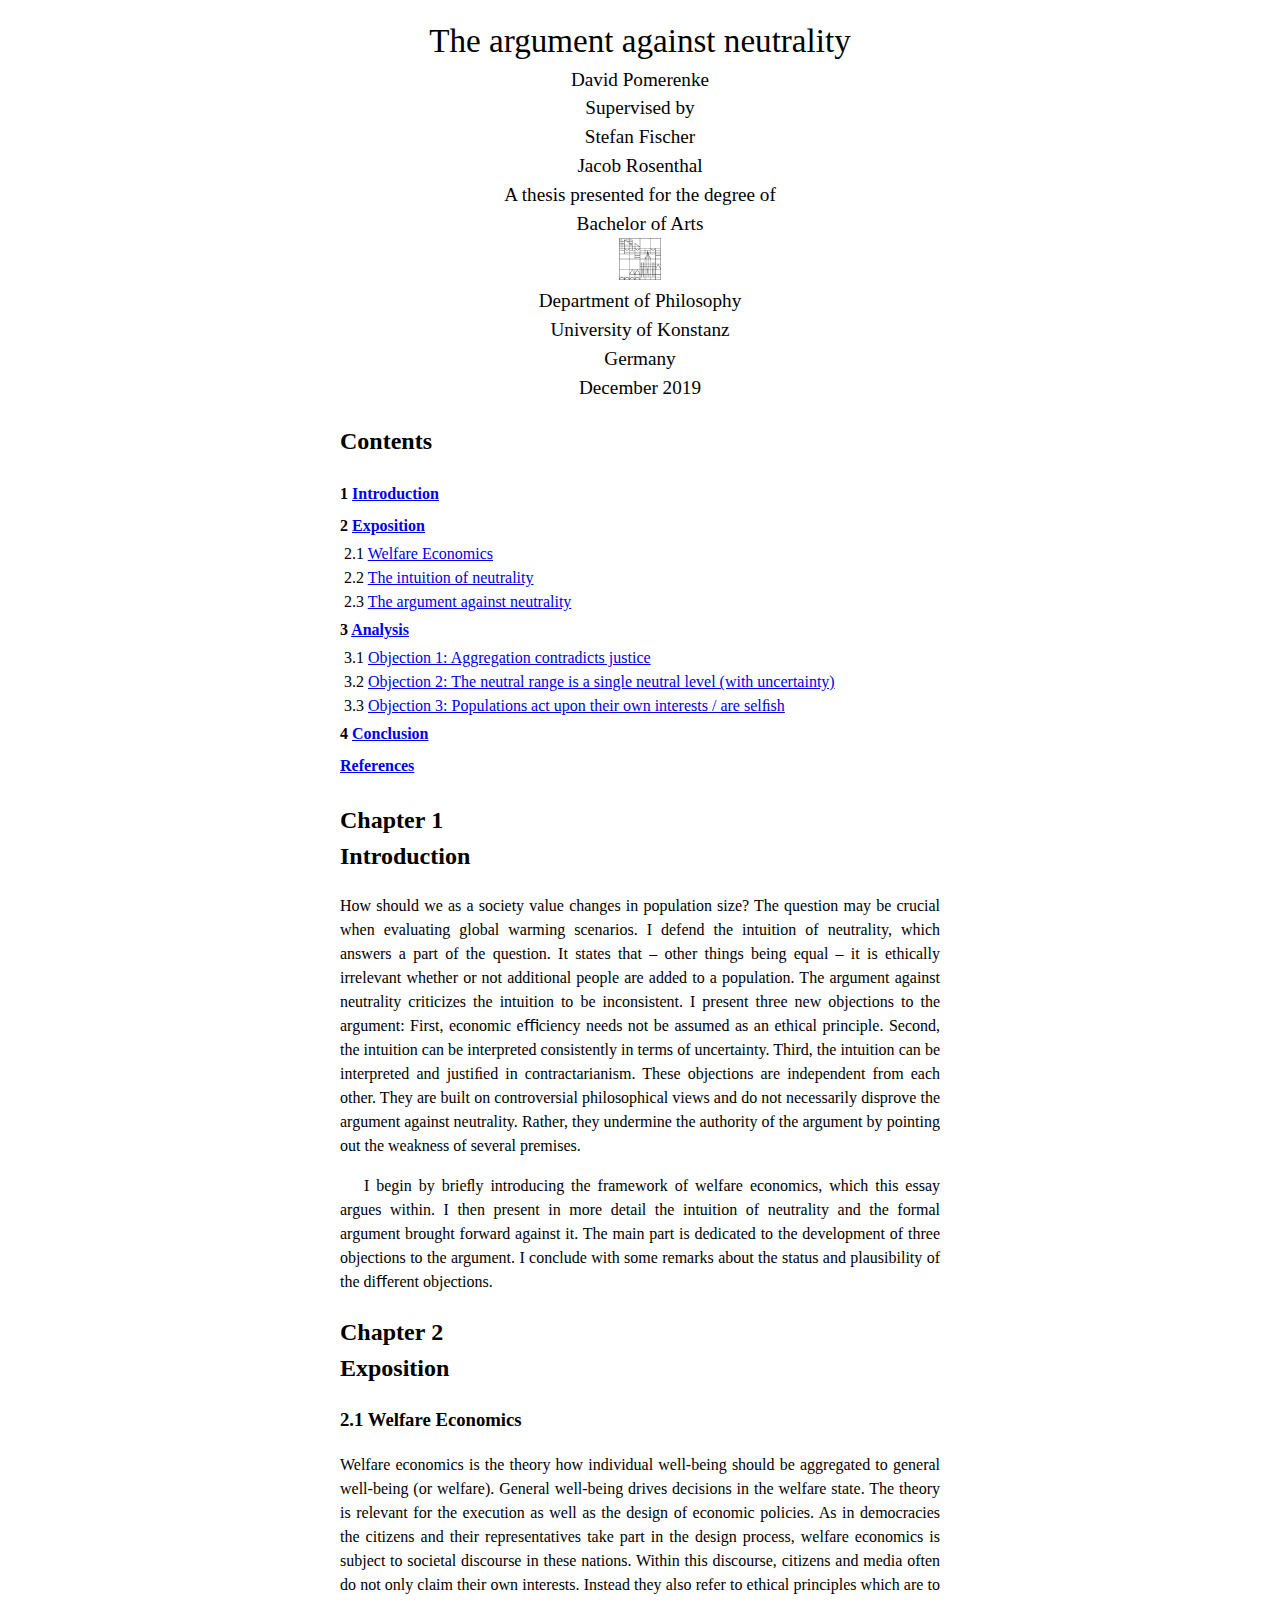
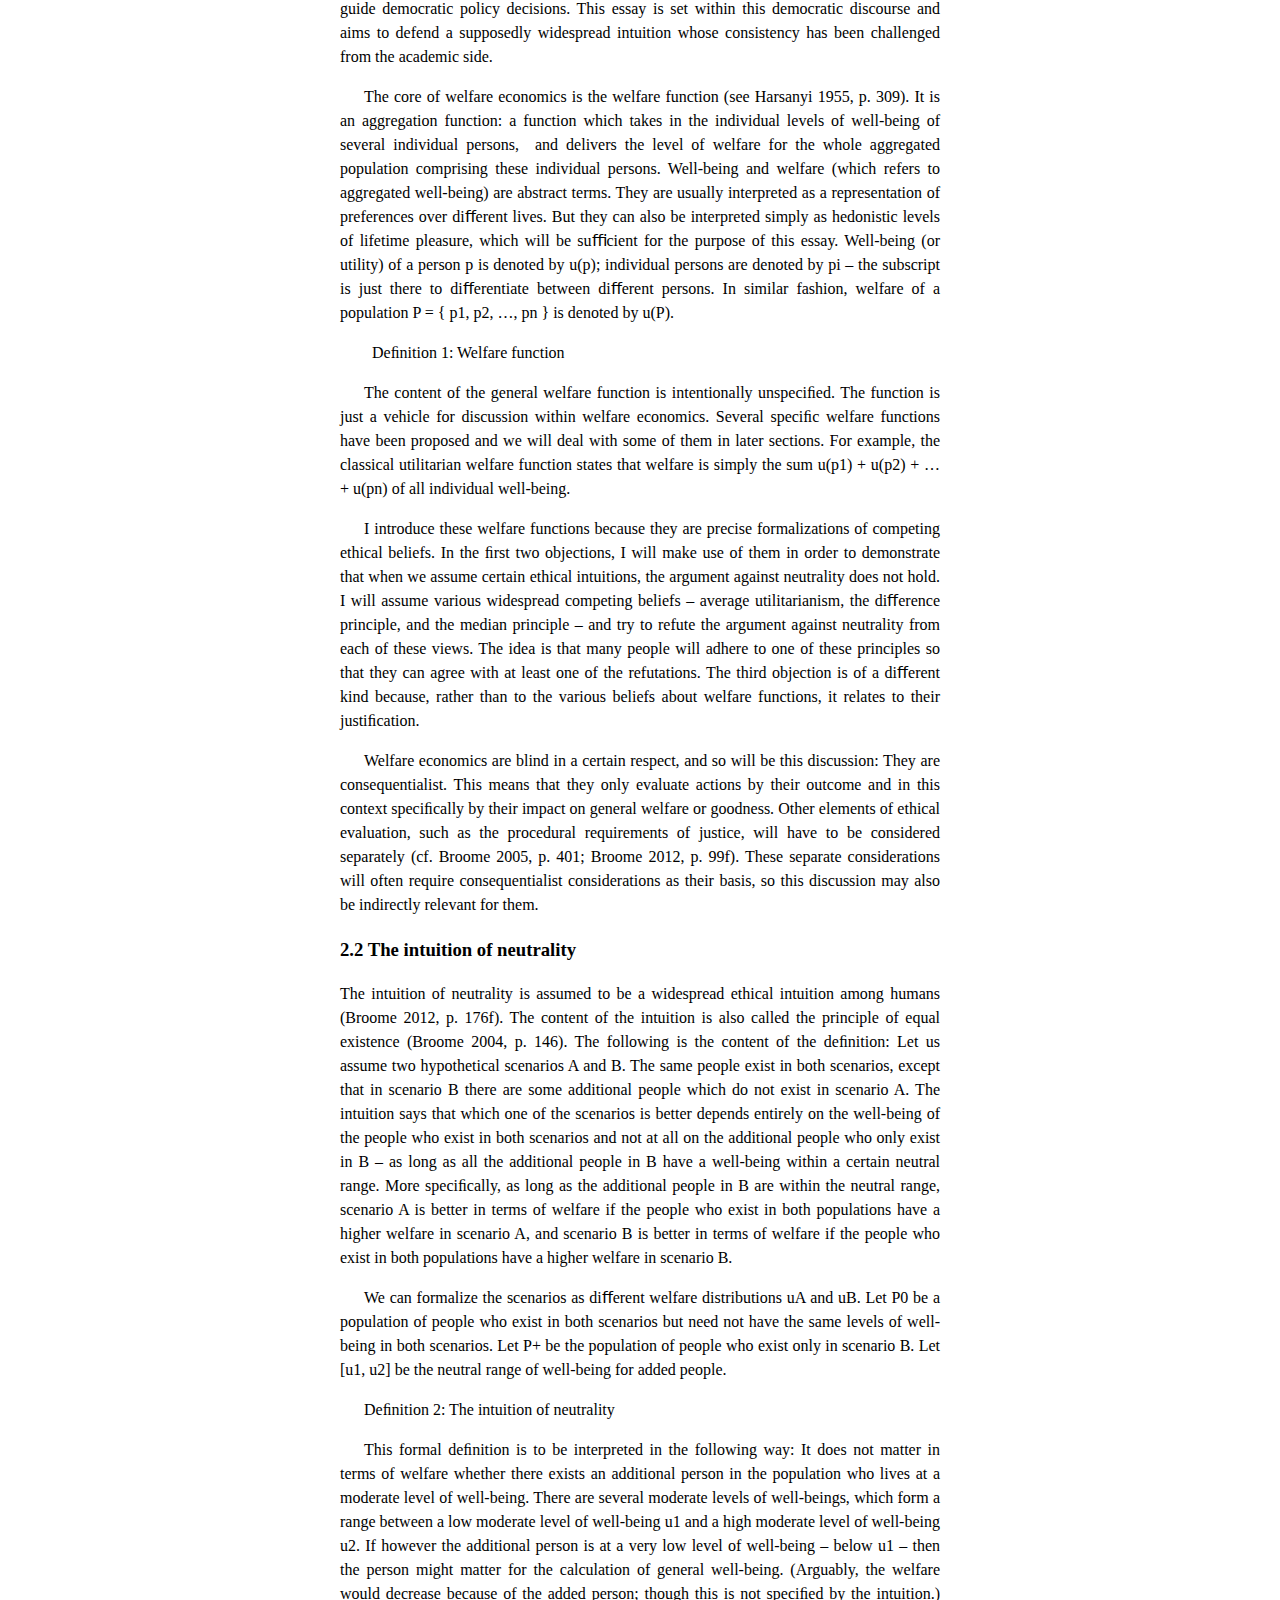
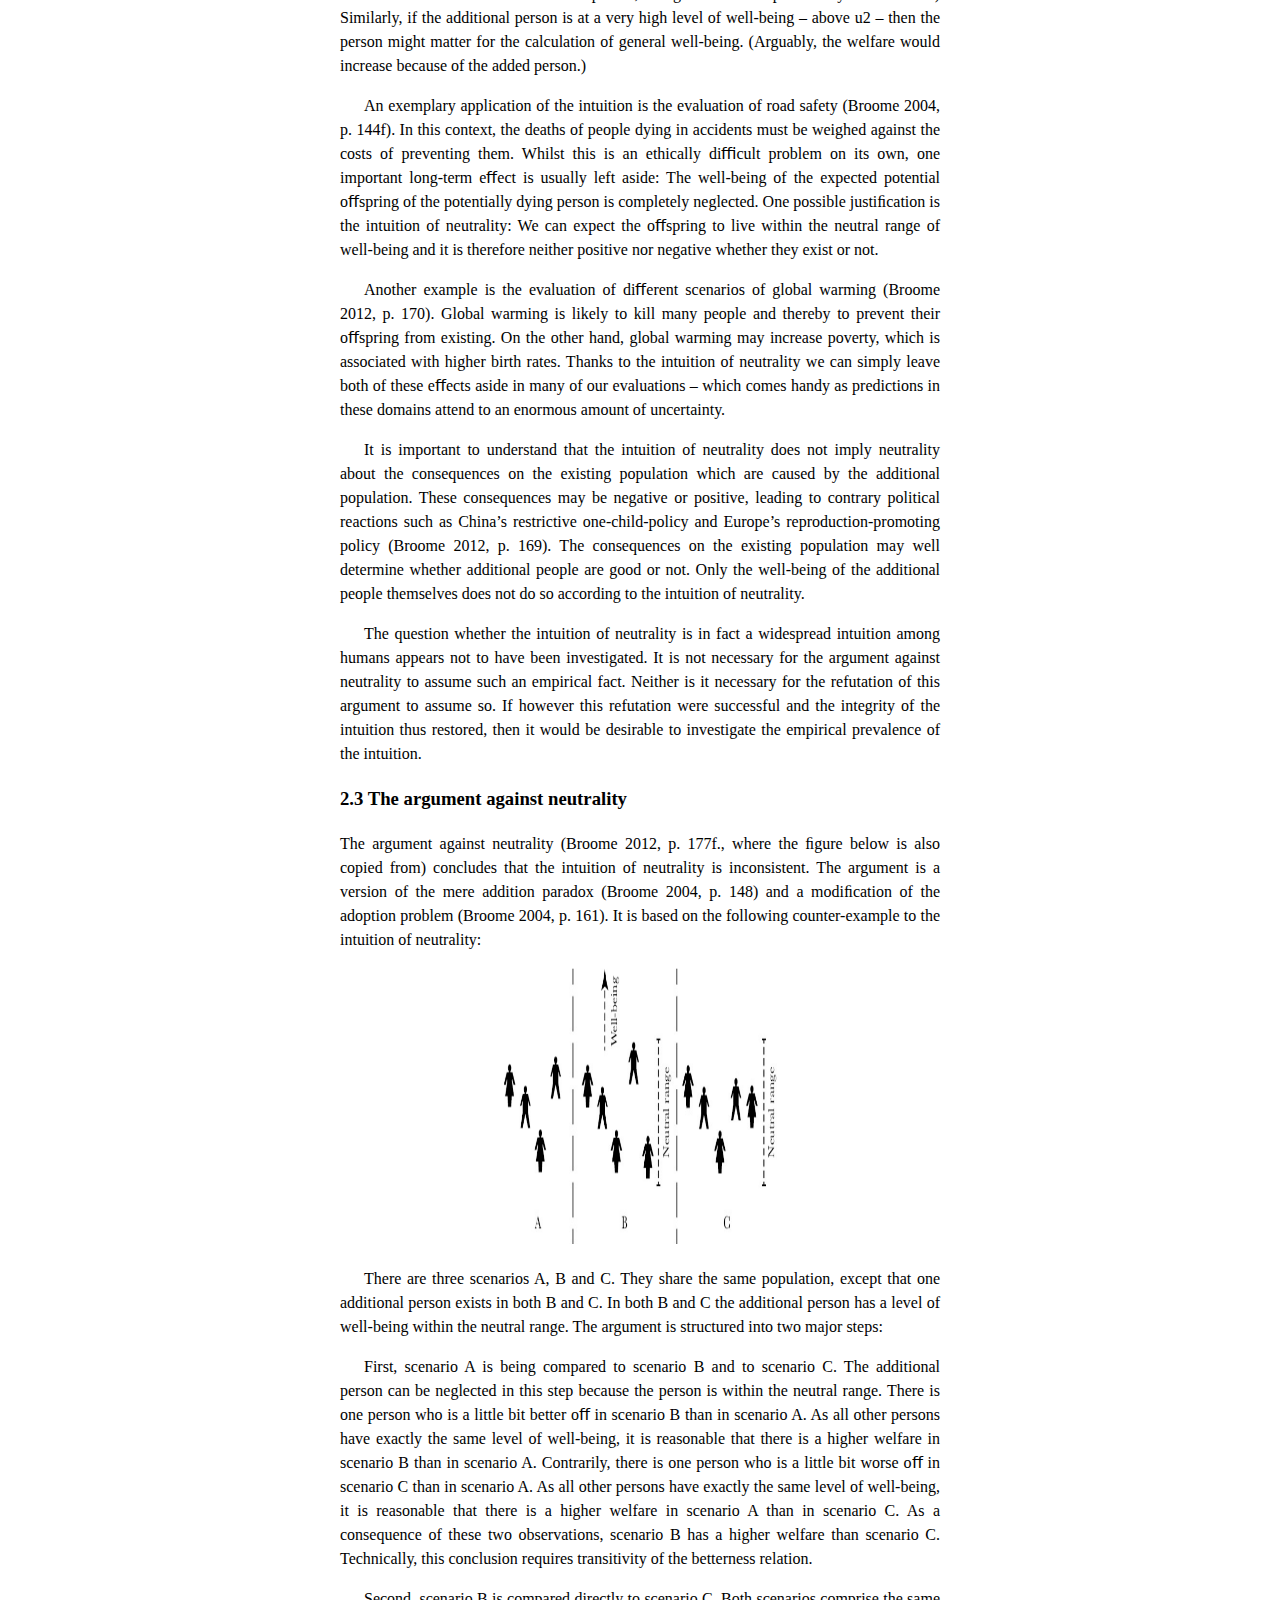
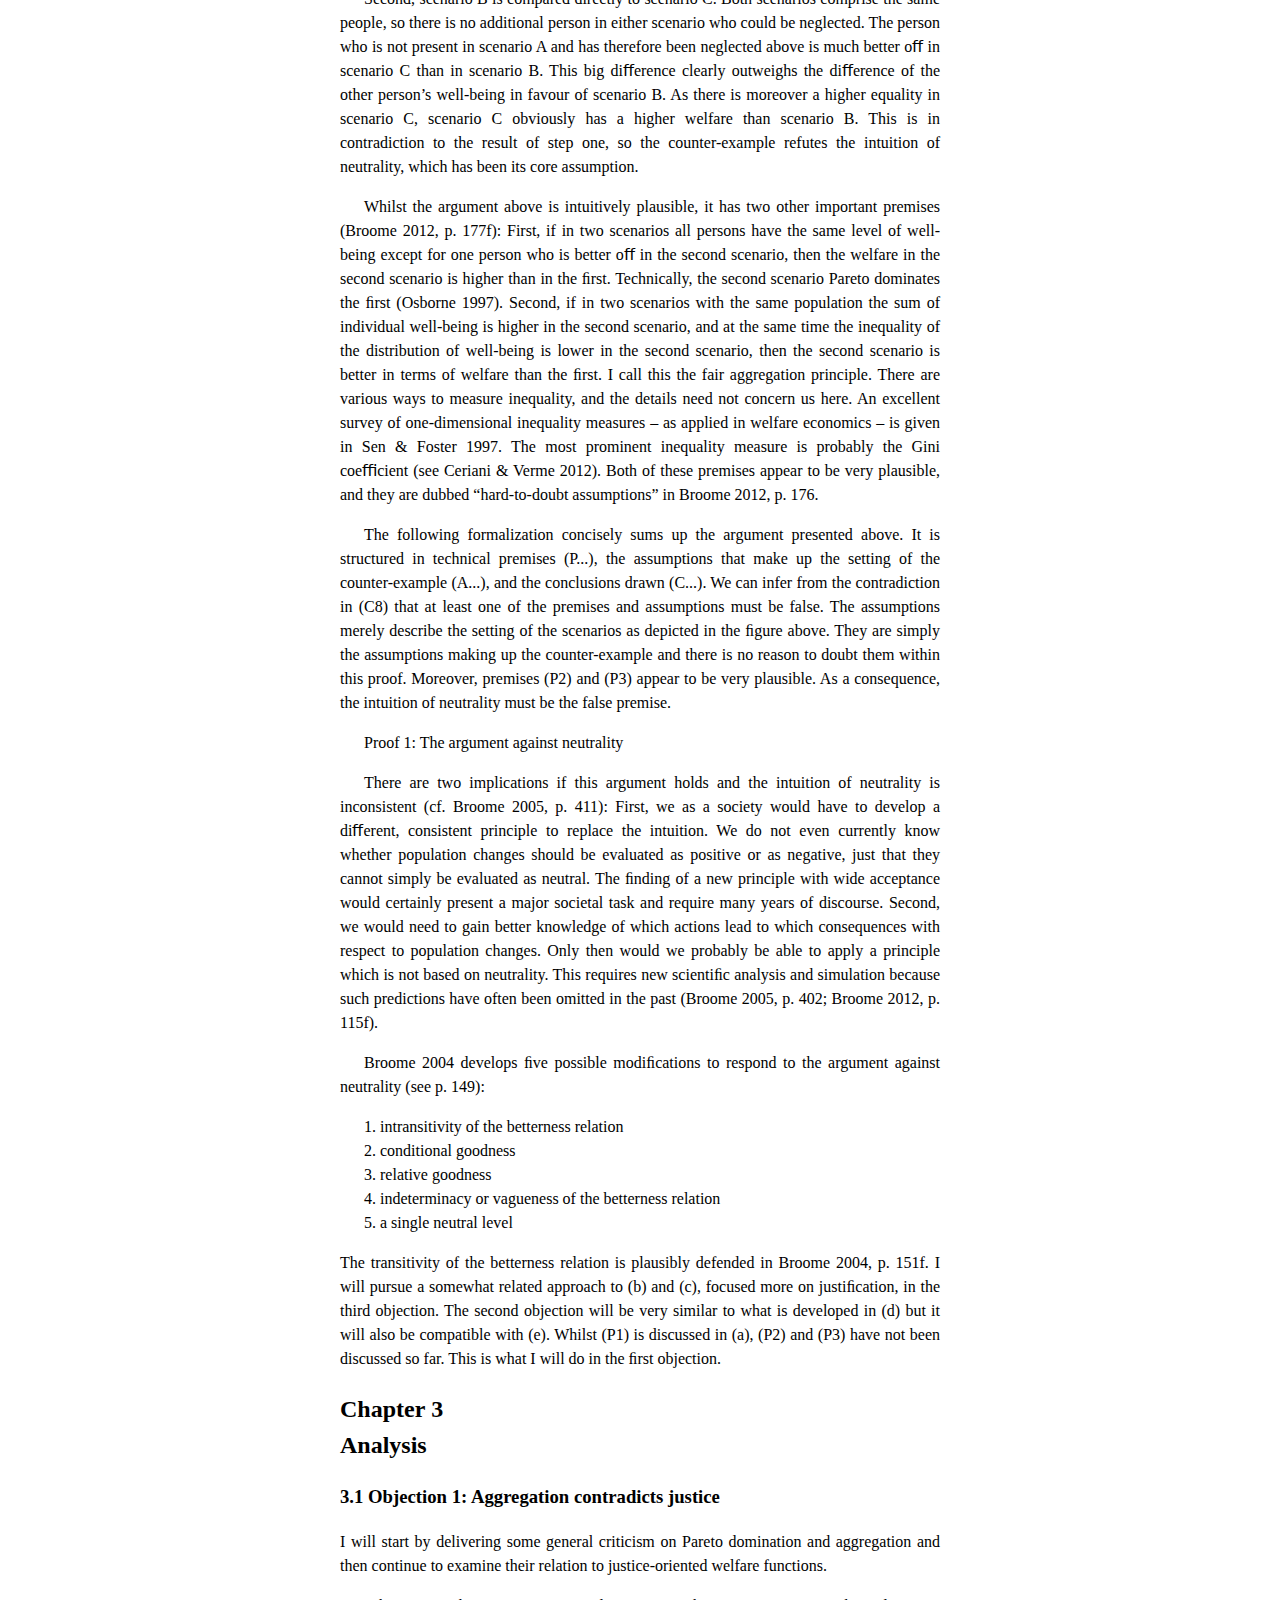
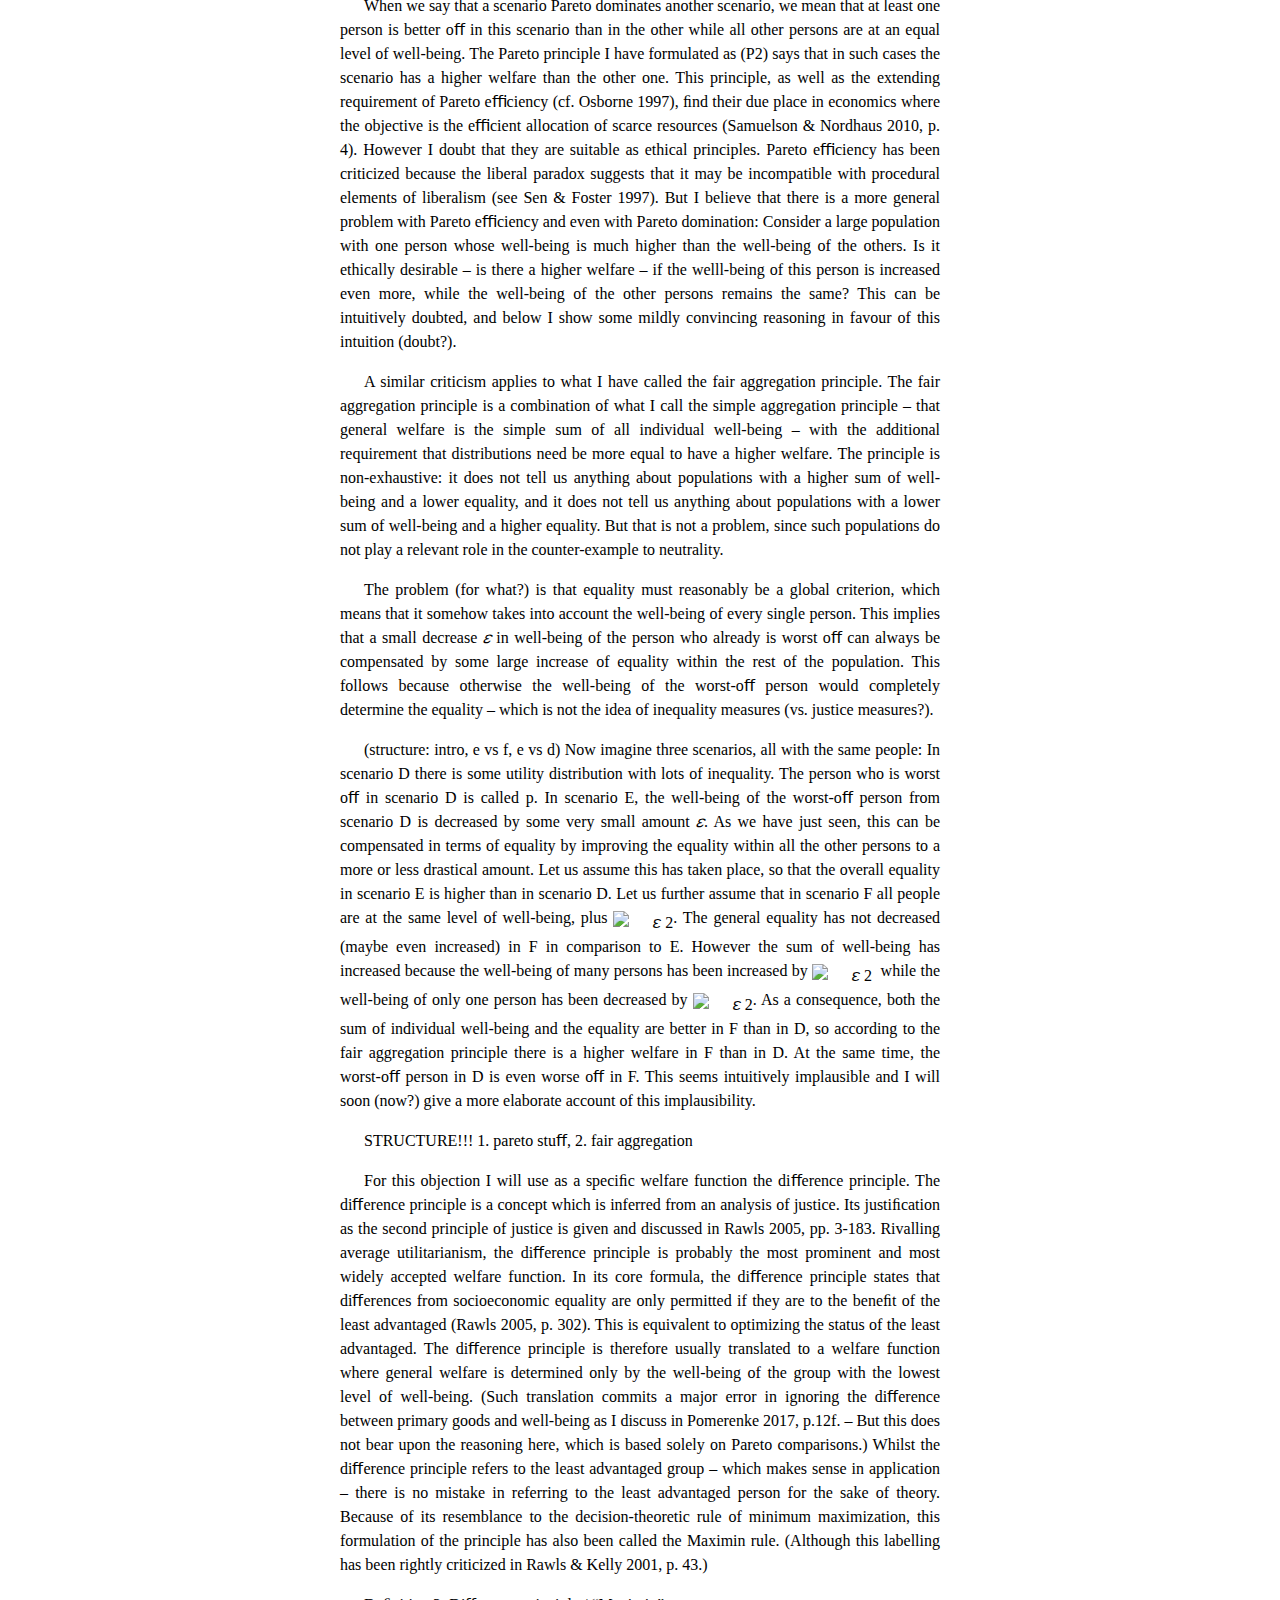
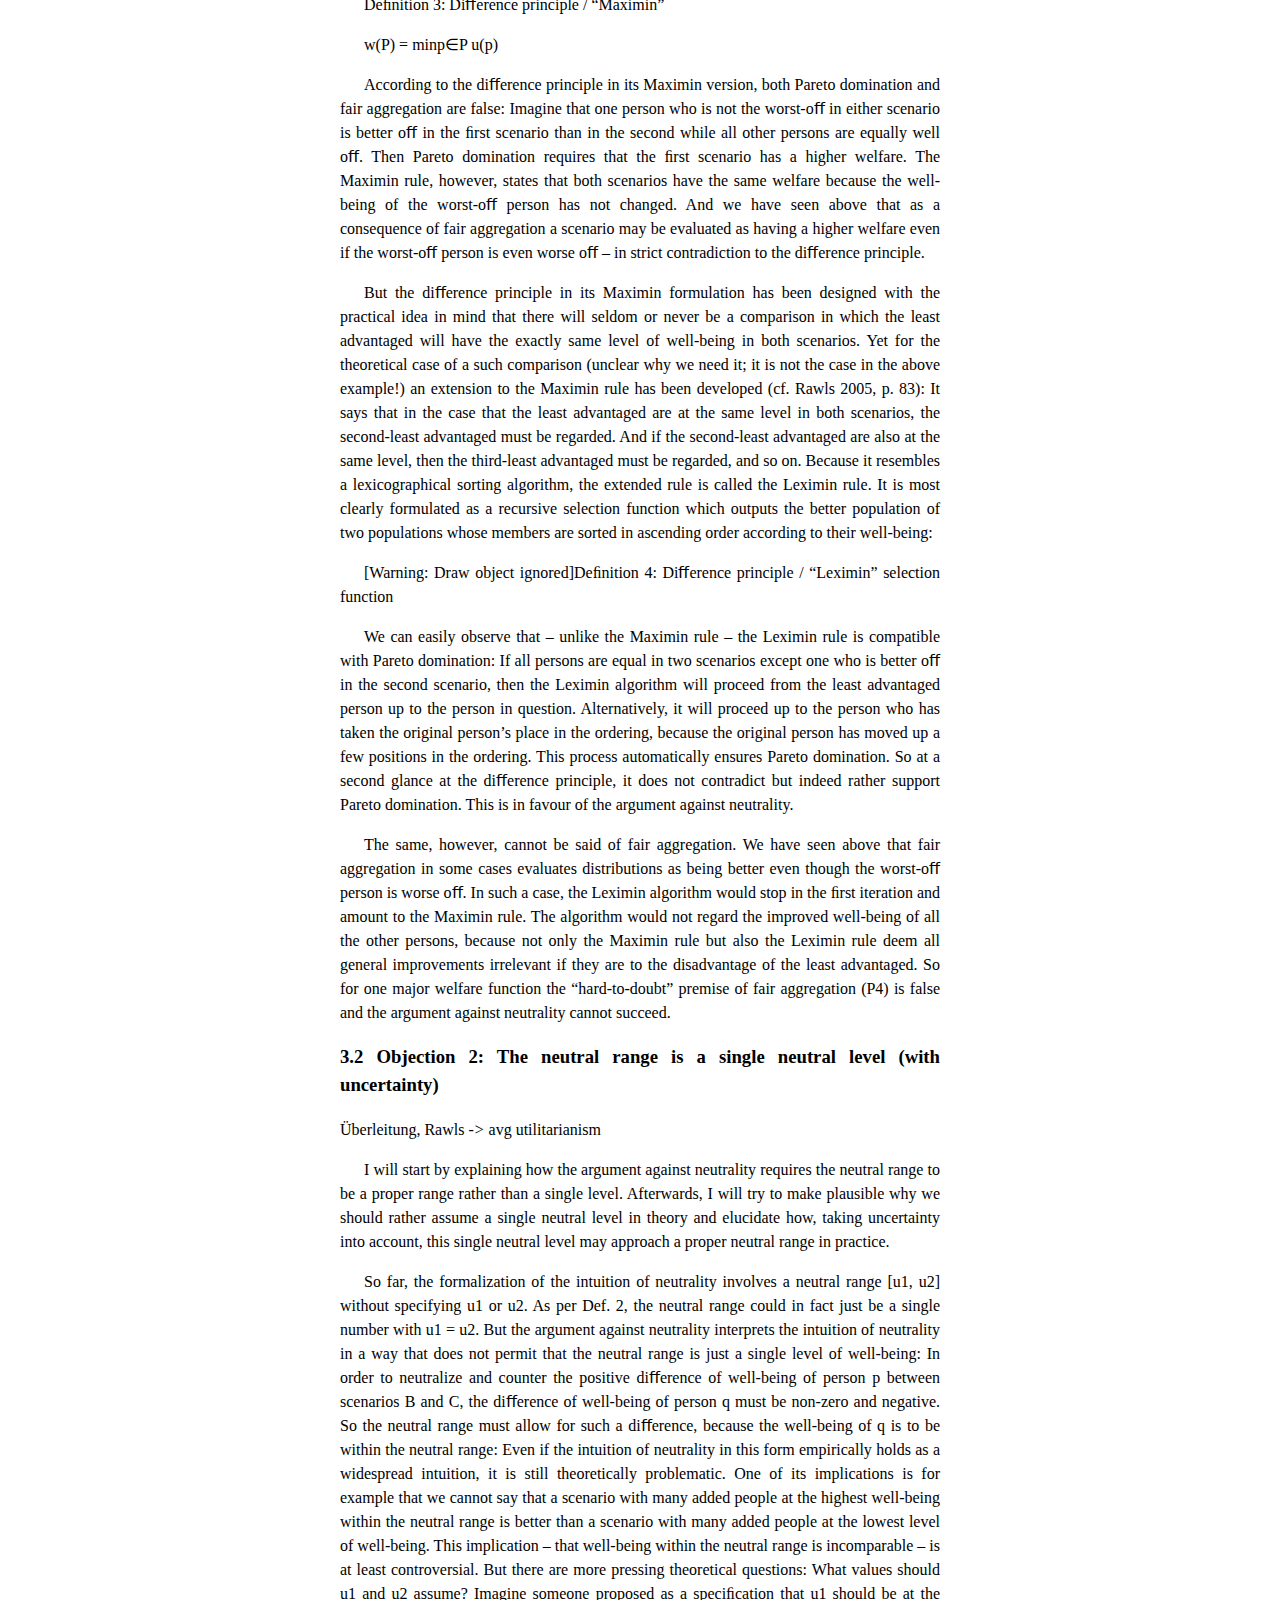
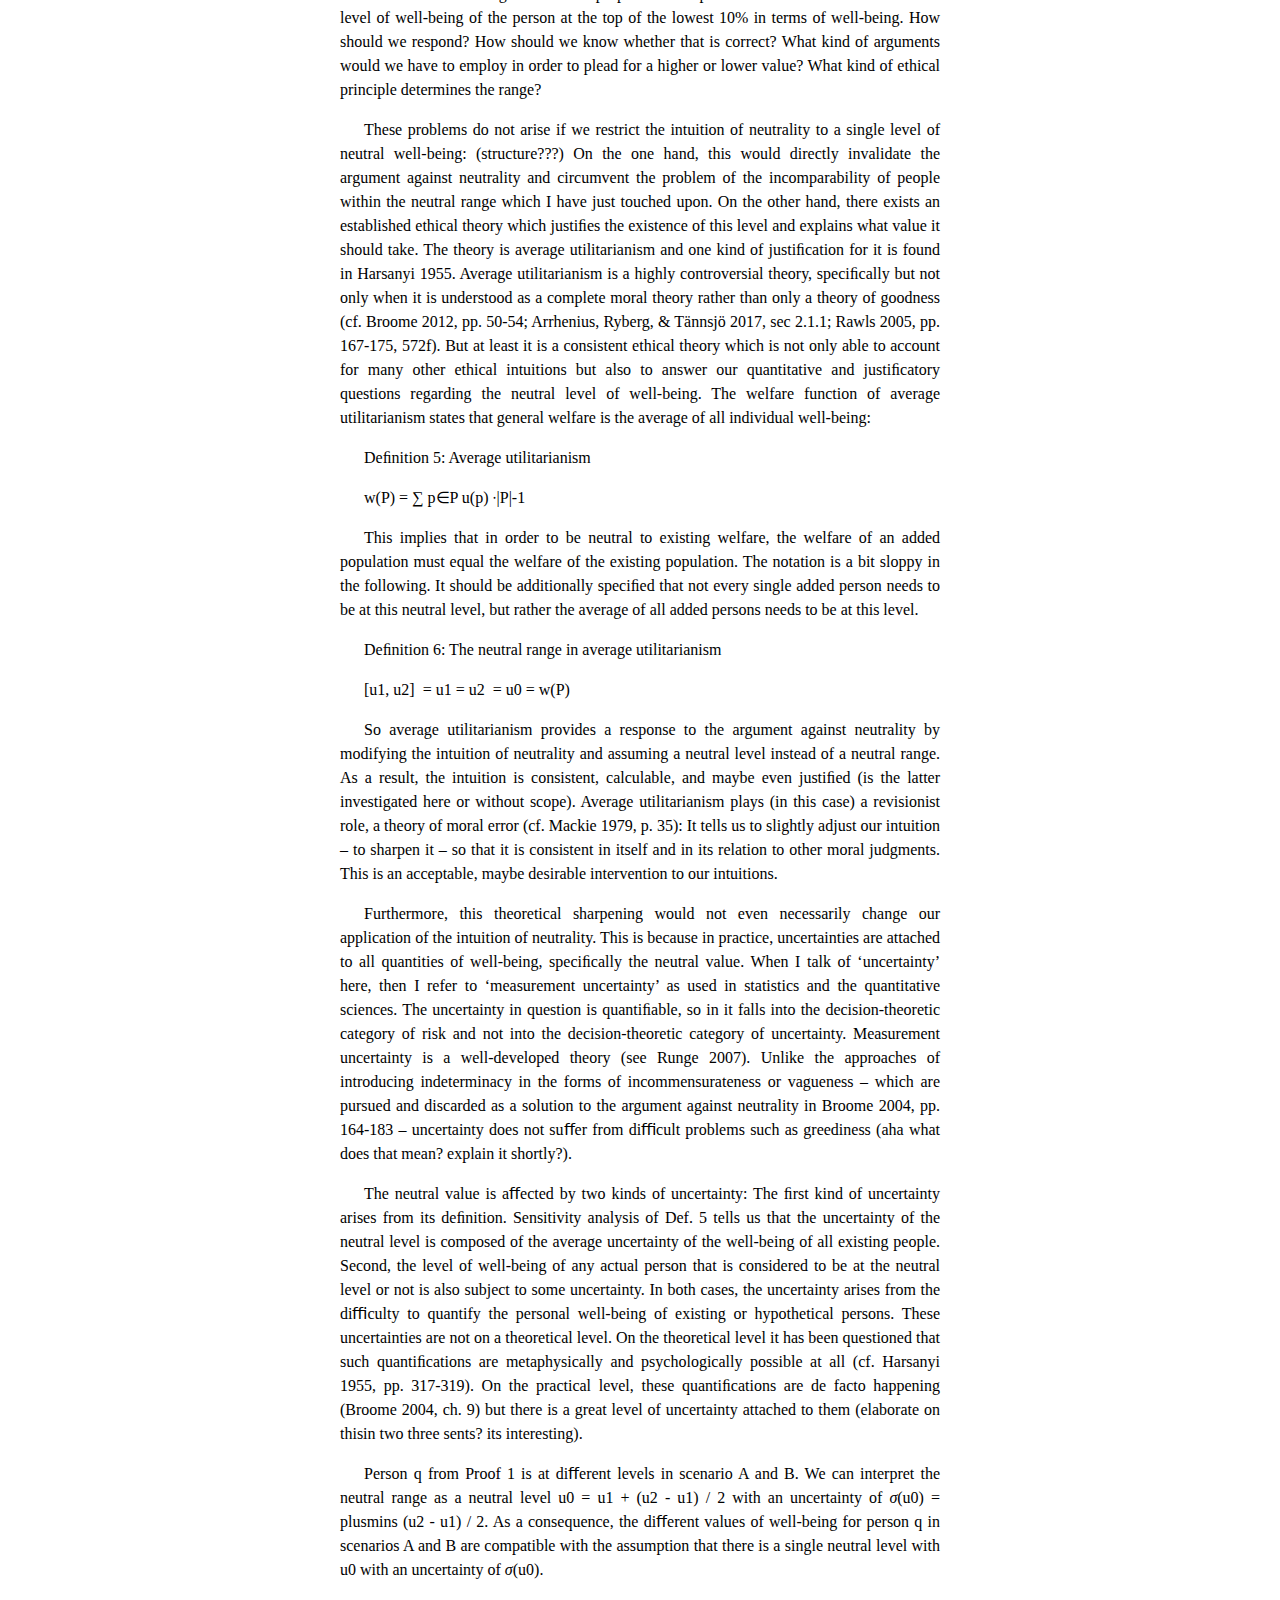
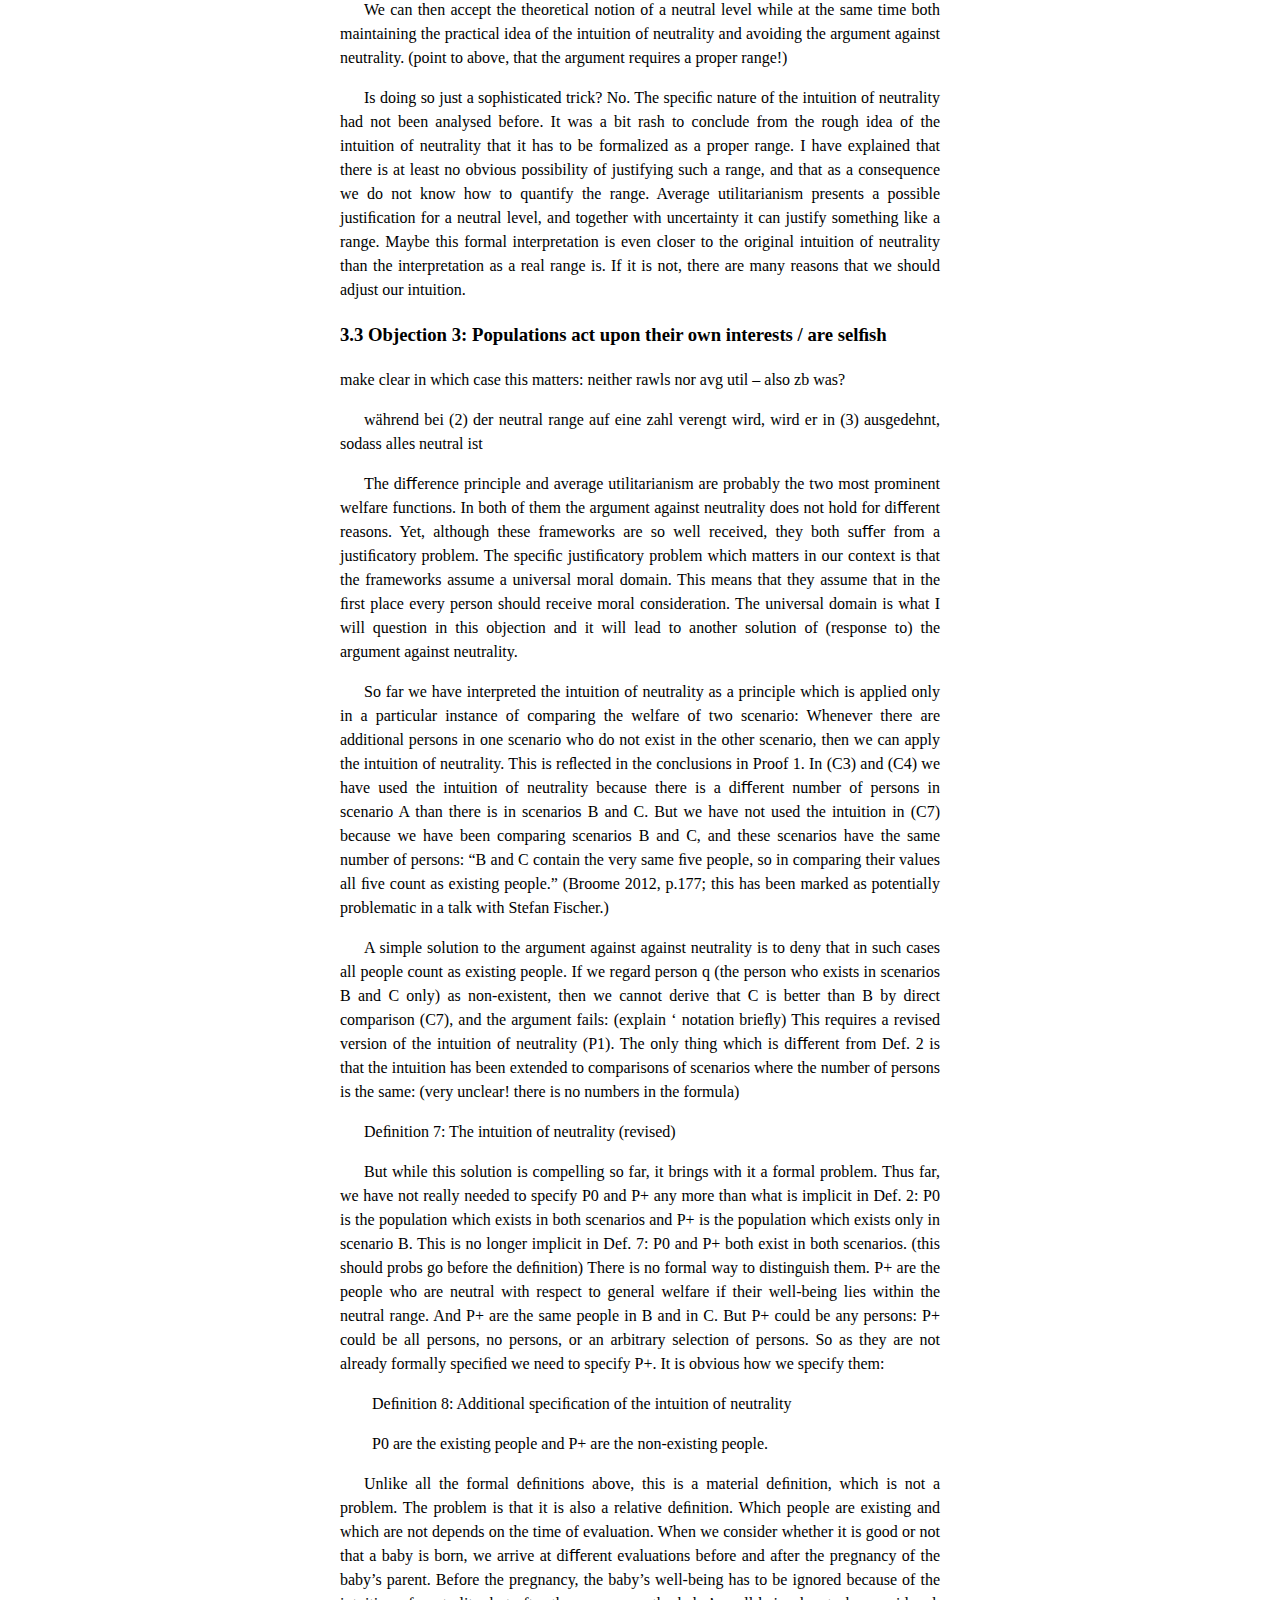
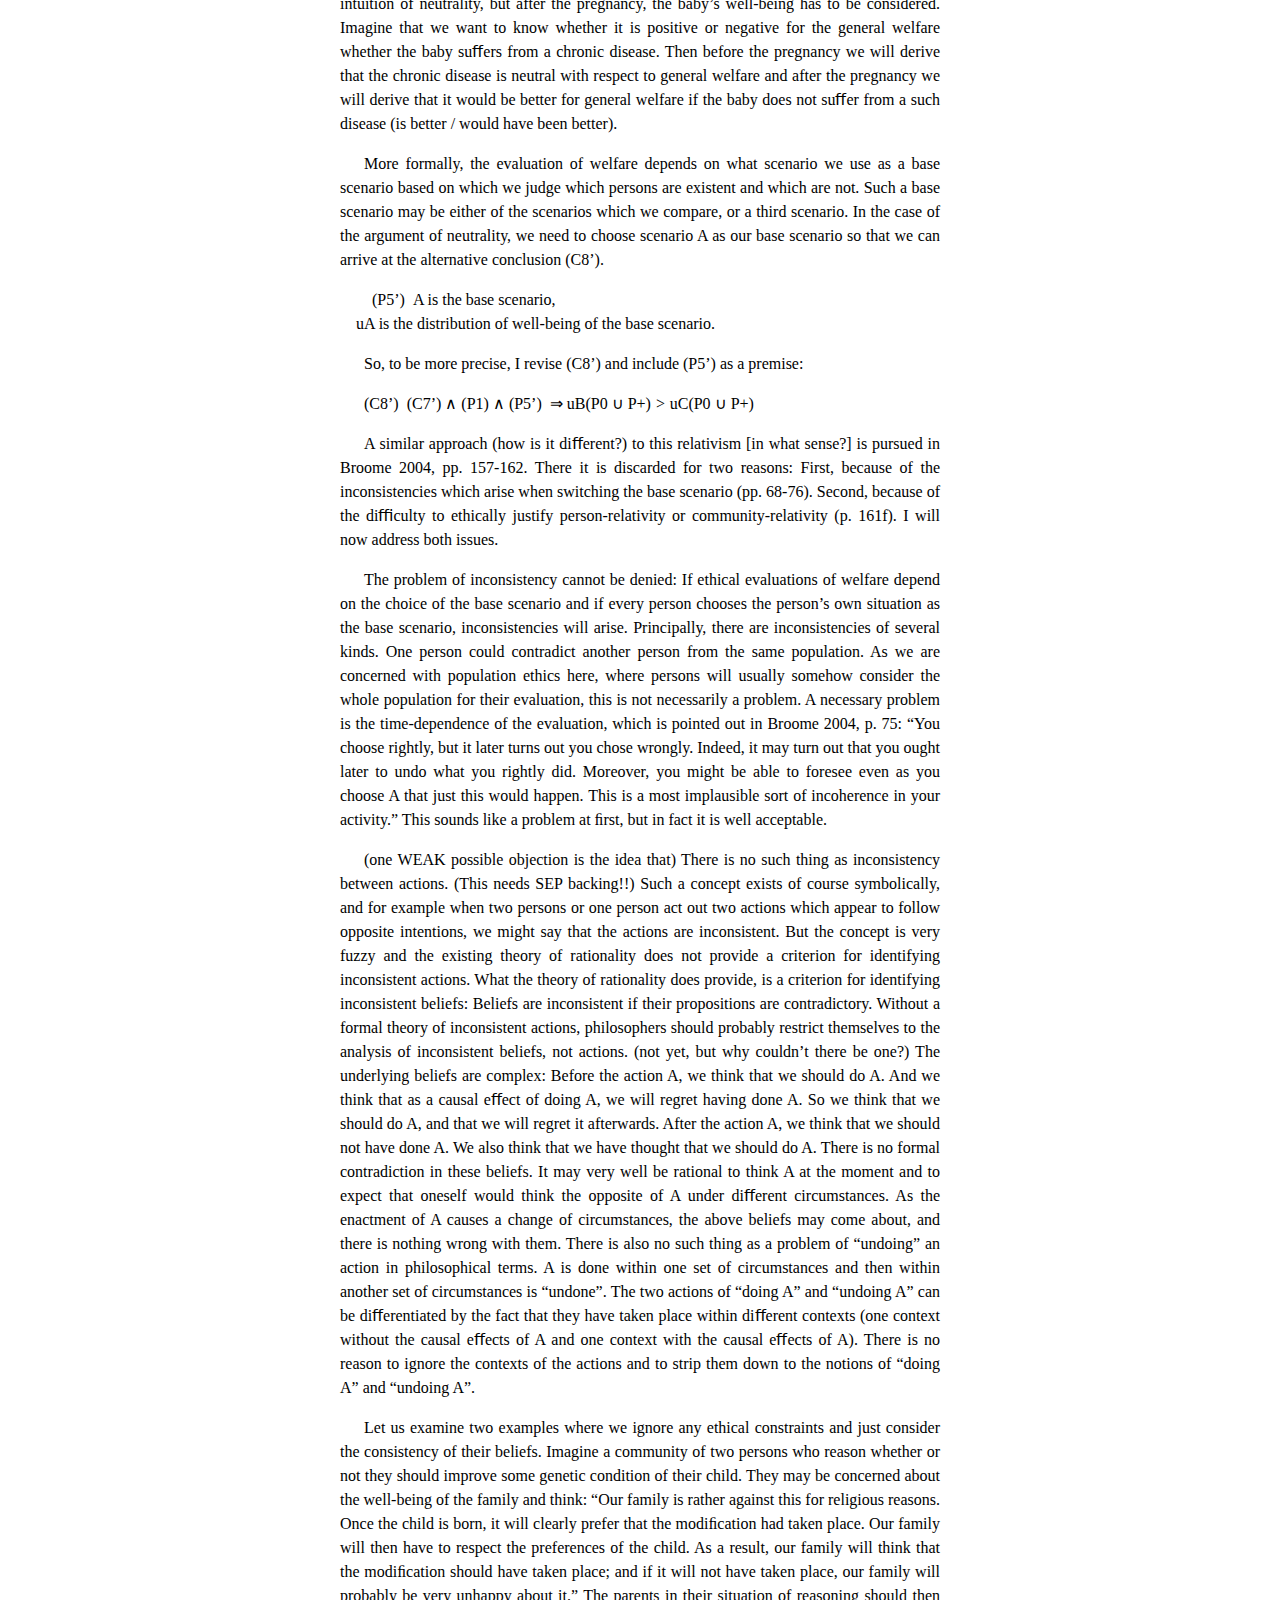
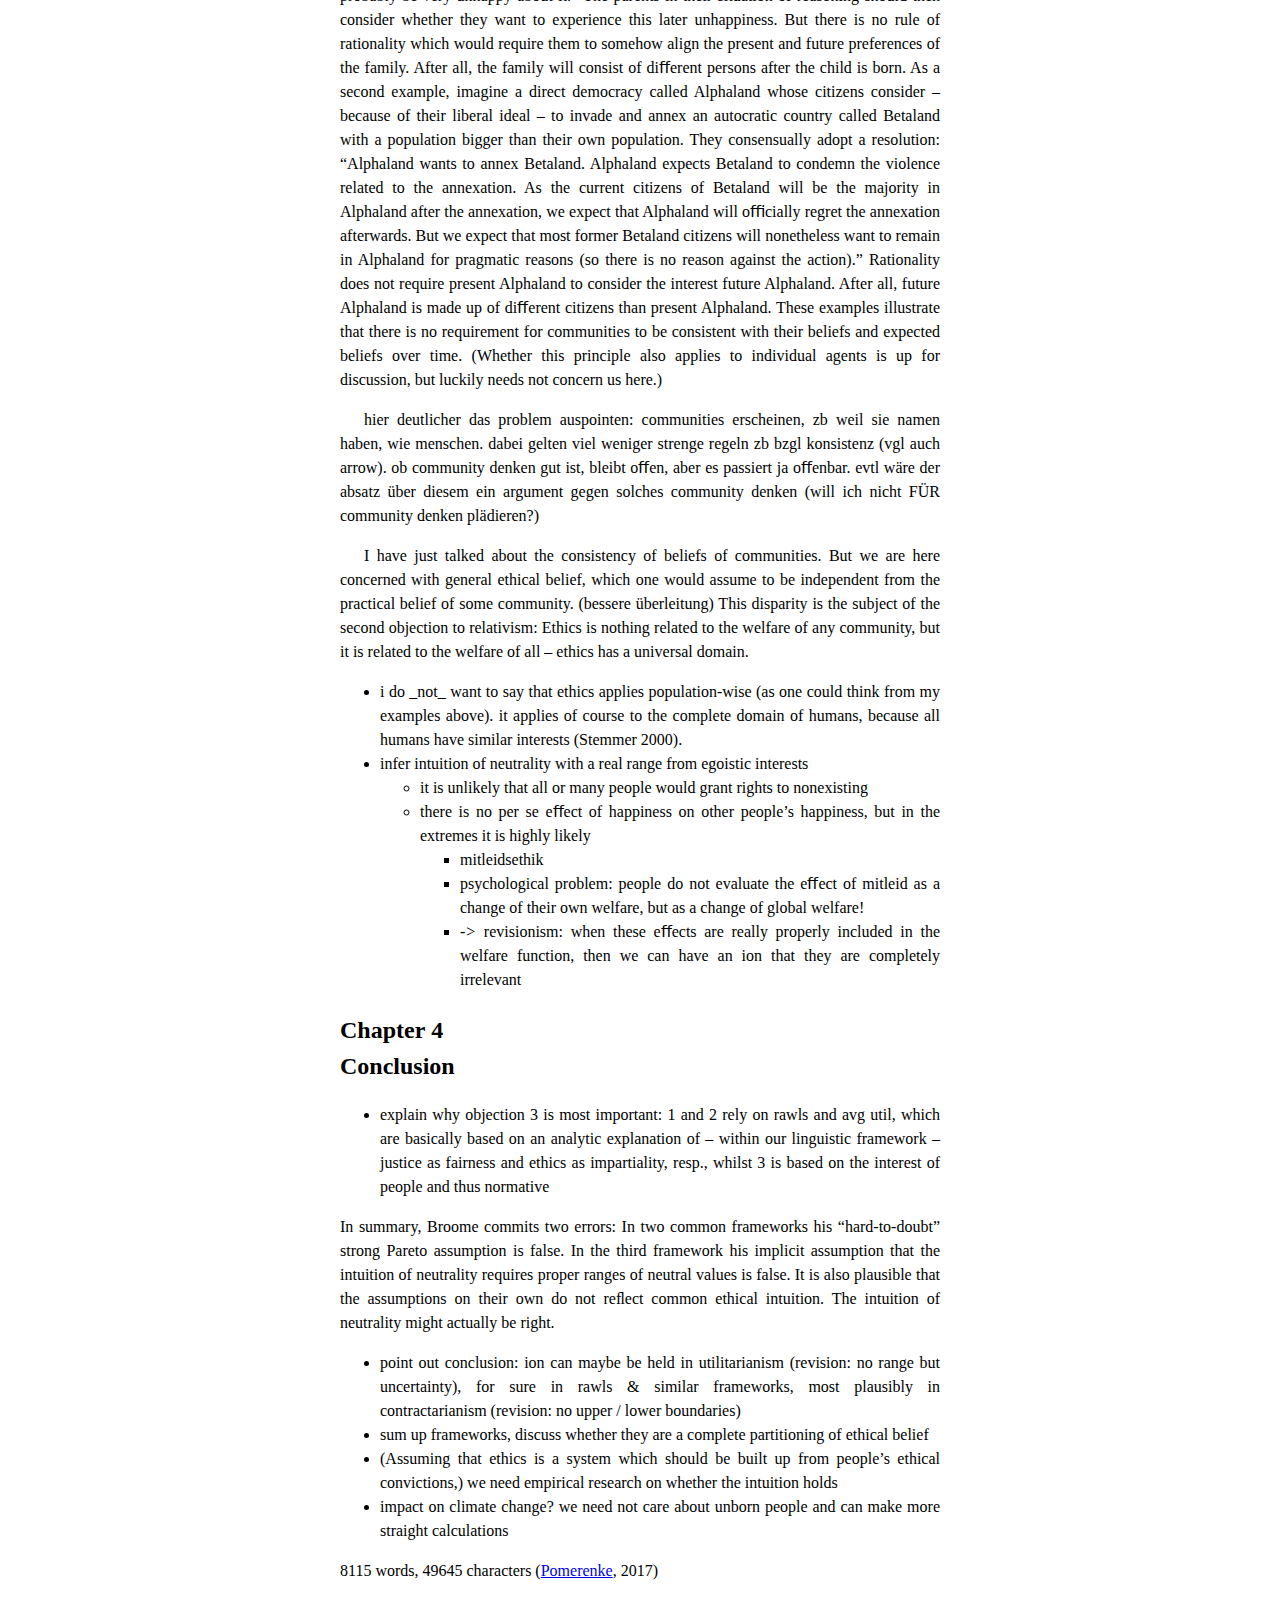
==== index.html @ 01bc320b "good config" ====
<!DOCTYPE html> 
<html lang="en" xml:lang="en" > 
<head>  <title></title> 
<meta  charset="utf-8" /> 
<meta name="generator" content="TeX4ht (http://www.tug.org/tex4ht/)" /> 
<meta name="viewport" content="width=device-width,initial-scale=1" /> 
<link rel="stylesheet" type="text/css" href="thesis.css" /> 
<meta name="src" content="thesis.tex"> 
</head><body 
>
<!--l. 26--><p class="noindent" >
                                                                  

                                                                  
<div class="center" 
>
<!--l. 27--><p class="noindent" >
<!--l. 30--><p class="noindent" ><span 
class="pagk7t-x-x-207">The argument against neutrality</span><br />
<span 
class="pagk7t-x-x-120">David Pomerenke</span><br />
<span 
class="pagk7t-x-x-120">Supervised by</span><br />
<span 
class="pagk7t-x-x-120">Stefan Fischer</span><br />
<span 
class="pagk7t-x-x-120">Jacob Rosenthal</span><br />
<span 
class="pagk7t-x-x-120">A thesis presented for the degree of</span><br />
<span 
class="pagk7t-x-x-120">Bachelor of Arts</span><br />
<img 
src="0-logo.png" alt="PIC"  
width="42" height="42" ><br />
<span 
class="pagk7t-x-x-120">Department of Philosophy</span><br />
<span 
class="pagk7t-x-x-120">University of Konstanz</span><br />
<span 
class="pagk7t-x-x-120">Germany</span><br />
<span 
class="pagk7t-x-x-120">December 2019</span><br />
</div>
                                                                  

                                                                  
                                                                  

                                                                  
   <h2 class="likechapterHead"><a 
 id="x1-1000"></a>Contents</h2>
   <div class="tableofcontents">
   <span class="chapterToc" >1 <a 
href="#x1-20001" id="QQ2-1-2">Introduction</a></span>
<br />   <span class="chapterToc" >2 <a 
href="#x1-30002" id="QQ2-1-3">Exposition</a></span>
<br />    <span class="sectionToc" >2.1 <a 
href="#x1-40002.1" id="QQ2-1-4">Welfare Economics</a></span>
<br />    <span class="sectionToc" >2.2 <a 
href="#x1-50002.2" id="QQ2-1-5">The intuition of neutrality</a></span>
<br />    <span class="sectionToc" >2.3 <a 
href="#x1-60002.3" id="QQ2-1-6">The argument against neutrality</a></span>
<br />   <span class="chapterToc" >3 <a 
href="#x1-70003" id="QQ2-1-7">Analysis</a></span>
<br />    <span class="sectionToc" >3.1 <a 
href="#x1-80003.1" id="QQ2-1-8">Objection 1: Aggregation contradicts justice</a></span>
<br />    <span class="sectionToc" >3.2 <a 
href="#x1-90003.2" id="QQ2-1-9">Objection 2: The neutral range is a single neutral level (with uncertainty)</a></span>
<br />    <span class="sectionToc" >3.3 <a 
href="#x1-100003.3" id="QQ2-1-10">Objection 3: Populations act upon their own interests / are selﬁsh</a></span>
<br />   <span class="chapterToc" >4 <a 
href="#x1-110004" id="QQ2-1-11">Conclusion</a></span>
<br />   <span class="chapterToc" > <a 
href="#Q1-1-13">References</a></span>
   </div>
                                                                  

                                                                  
   <h2 class="chapterHead"><span class="titlemark">Chapter 1</span><br /><a 
 id="x1-20001"></a>Introduction</h2>
<!--l. 3--><p class="noindent" >How should we as a society value changes in population size? The question
may be crucial when evaluating global warming scenarios. I defend the
intuition of neutrality, which answers a part of the question. It states that –
other things being equal – it is ethically irrelevant whether or not additional
people are added to a population. The argument against neutrality criticizes
the intuition to be inconsistent. I present three new objections to the
argument: First, economic eﬃciency needs not be assumed as an ethical
principle. Second, the intuition can be interpreted consistently in terms
of uncertainty. Third, the intuition can be interpreted and justiﬁed in
contractarianism. These objections are independent from each other. They
are built on controversial philosophical views and do not necessarily
disprove the argument against neutrality. Rather, they undermine the
authority of the argument by pointing out the weakness of several
premises.
<!--l. 5--><p class="indent" >   I begin by brieﬂy introducing the framework of welfare economics, which
this essay argues within. I then present in more detail the intuition of neutrality
and the formal argument brought forward against it. The main part is
dedicated to the development of three objections to the argument. I
conclude with some remarks about the status and plausibility of the diﬀerent
objections.
                                                                  

                                                                  
   <h2 class="chapterHead"><span class="titlemark">Chapter 2</span><br /><a 
 id="x1-30002"></a>Exposition</h2>
   <h3 class="sectionHead"><span class="titlemark">2.1    </span> <a 
 id="x1-40002.1"></a>Welfare Economics</h3>
<!--l. 4--><p class="noindent" >Welfare economics is the theory how individual well-being should be
aggregated to general well-being (or welfare). General well-being drives
decisions in the welfare state. The theory is relevant for the execution as well
as the design of economic policies. As in democracies the citizens and their
representatives take part in the design process, welfare economics is subject
to societal discourse in these nations. Within this discourse, citizens and media
often do not only claim their own interests. Instead they also refer to ethical
principles which are to guide democratic policy decisions. This essay is set
within this democratic discourse and aims to defend a supposedly
widespread intuition whose consistency has been challenged from the
academic side.
<!--l. 6--><p class="indent" >   The core of welfare economics is the welfare function (see Harsanyi
1955, p. 309). It is an aggregation function: a function which takes in
the individual levels of well-being of several individual persons,  and
delivers the level of welfare for the whole aggregated population
comprising these individual persons. Well-being and welfare (which refers to
aggregated well-being) are abstract terms. They are usually interpreted as a
representation of preferences over diﬀerent lives. But they can also be
interpreted simply as hedonistic levels of lifetime pleasure, which will
be suﬃcient for the purpose of this essay. Well-being (or utility) of a
person p is denoted by u(p); individual persons are denoted by pi – the
subscript is just there to diﬀerentiate between diﬀerent persons. In similar
fashion, welfare of a population P = <span 
class="cmsy-10">{ </span>p1, p2, …, pn <span 
class="cmsy-10">} </span>is denoted by
u(P).
<!--l. 8--><p class="indent" >     Deﬁnition 1: Welfare function
<!--l. 13--><p class="indent" >   The content of the general welfare function is intentionally unspeciﬁed.
                                                                  

                                                                  
The function is just a vehicle for discussion within welfare economics. Several
speciﬁc welfare functions have been proposed and we will deal with some of
them in later sections. For example, the classical utilitarian welfare function
states that welfare is simply the sum u(p1) + u(p2) + … + u(pn) of all individual
well-being.
<!--l. 15--><p class="indent" >   I introduce these welfare functions because they are precise formalizations of
competing ethical beliefs. In the ﬁrst two objections, I will make use of them in
order to demonstrate that when we assume certain ethical intuitions, the
argument against neutrality does not hold. I will assume various widespread
competing beliefs – average utilitarianism, the diﬀerence principle, and the
median principle – and try to refute the argument against neutrality from
each of these views. The idea is that many people will adhere to one
of these principles so that they can agree with at least one of the
refutations. The third objection is of a diﬀerent kind because, rather
than to the various beliefs about welfare functions, it relates to their
justiﬁcation.
<!--l. 17--><p class="indent" >   Welfare economics are blind in a certain respect, and so will be
this discussion: They are consequentialist. This means that they only
evaluate actions by their outcome and in this context speciﬁcally by their
impact on general welfare or goodness. Other elements of ethical
evaluation, such as the procedural requirements of justice, will have to
be considered separately (cf. Broome 2005, p. 401; Broome 2012, p.
99f). These separate considerations will often require consequentialist
considerations as their basis, so this discussion may also be indirectly relevant
for them.
   <h3 class="sectionHead"><span class="titlemark">2.2    </span> <a 
 id="x1-50002.2"></a>The intuition of neutrality</h3>
<!--l. 3--><p class="noindent" >The intuition of neutrality is assumed to be a widespread ethical intuition
among humans (Broome 2012, p. 176f). The content of the intuition is also
                                                                  

                                                                  
called the principle of equal existence (Broome 2004, p. 146). The
following is the content of the deﬁnition: Let us assume two hypothetical
scenarios A and B. The same people exist in both scenarios, except that in
scenario B there are some additional people which do not exist in
scenario A. The intuition says that which one of the scenarios is better
depends entirely on the well-being of the people who exist in both
scenarios and not at all on the additional people who only exist in B –
as long as all the additional people in B have a well-being within a
certain neutral range. More speciﬁcally, as long as the additional
people in B are within the neutral range, scenario A is better in terms of
welfare if the people who exist in both populations have a higher
welfare in scenario A, and scenario B is better in terms of welfare if the
people who exist in both populations have a higher welfare in scenario
B.
<!--l. 5--><p class="indent" >   We can formalize the scenarios as diﬀerent welfare distributions uA and uB.
Let P0 be a population of people who exist in both scenarios but need not
have the same levels of well-being in both scenarios. Let P+ be the
population of people who exist only in scenario B. Let [u1, u2] be the neutral
range of well-being for added people.
<!--l. 7--><p class="indent" >   Deﬁnition 2: The intuition of neutrality
<!--l. 16--><p class="indent" >   This formal deﬁnition is to be interpreted in the following way: It does not
matter in terms of welfare whether there exists an additional person in the
population who lives at a moderate level of well-being. There are
several moderate levels of well-beings, which form a range between a
low moderate level of well-being u1 and a high moderate level of
well-being u2. If however the additional person is at a very low level of
well-being – below u1 – then the person might matter for the calculation of
general well-being. (Arguably, the welfare would decrease because
of the added person; though this is not speciﬁed by the intuition.)
Similarly, if the additional person is at a very high level of well-being –
                                                                  

                                                                  
above u2 – then the person might matter for the calculation of general
well-being. (Arguably, the welfare would increase because of the added
person.)
<!--l. 18--><p class="indent" >   An exemplary application of the intuition is the evaluation of road safety
(Broome 2004, p. 144f). In this context, the deaths of people dying in
accidents must be weighed against the costs of preventing them. Whilst this is
an ethically diﬃcult problem on its own, one important long-term eﬀect is
usually left aside: The well-being of the expected potential oﬀspring of the
potentially dying person is completely neglected. One possible justiﬁcation is
the intuition of neutrality: We can expect the oﬀspring to live within the
neutral range of well-being and it is therefore neither positive nor negative
whether they exist or not.
<!--l. 20--><p class="indent" >   Another example is the evaluation of diﬀerent scenarios of global warming
(Broome 2012, p. 170). Global warming is likely to kill many people and
thereby to prevent their oﬀspring from existing. On the other hand, global
warming may increase poverty, which is associated with higher birth
rates. Thanks to the intuition of neutrality we can simply leave both of
these eﬀects aside in many of our evaluations – which comes handy
as predictions in these domains attend to an enormous amount of
uncertainty.
<!--l. 22--><p class="indent" >   It is important to understand that the intuition of neutrality does not imply
neutrality about the consequences on the existing population which are
caused by the additional population. These consequences may be negative
or positive, leading to contrary political reactions such as China’s restrictive
one-child-policy and Europe’s reproduction-promoting policy (Broome 2012,
p. 169). The consequences on the existing population may well determine
whether additional people are good or not. Only the well-being of the
additional people themselves does not do so according to the intuition of
neutrality.
<!--l. 24--><p class="indent" >   The question whether the intuition of neutrality is in fact a widespread
intuition among humans appears not to have been investigated. It is not
                                                                  

                                                                  
necessary for the argument against neutrality to assume such an empirical
fact. Neither is it necessary for the refutation of this argument to assume so. If
however this refutation were successful and the integrity of the intuition thus
restored, then it would be desirable to investigate the empirical prevalence
of the intuition.
   <h3 class="sectionHead"><span class="titlemark">2.3    </span> <a 
 id="x1-60002.3"></a>The argument against neutrality</h3>
<!--l. 3--><p class="noindent" >The argument against neutrality (Broome 2012, p. 177f., where the ﬁgure
below is also copied from) concludes that the intuition of neutrality is
inconsistent. The argument is a version of the mere addition paradox (Broome
2004, p. 148) and a modiﬁcation of the adoption problem (Broome 2004, p.
161). It is based on the following counter-example to the intuition of
neutrality:
<div class="center" 
>
<!--l. 5--><p class="noindent" >
<!--l. 6--><p class="noindent" ><img 
src="3-fig-1.png" alt="PIC"  
width="276" height="276" ></div>
<!--l. 9--><p class="indent" >   There are three scenarios A, B and C. They share the same population,
except that one additional person exists in both B and C. In both B and C the
additional person has a level of well-being within the neutral range. The
argument is structured into two major steps:
<!--l. 11--><p class="indent" >   First, scenario A is being compared to scenario B and to scenario C. The
additional person can be neglected in this step because the person is within
the neutral range. There is one person who is a little bit better oﬀ in scenario B
than in scenario A. As all other persons have exactly the same level of
well-being, it is reasonable that there is a higher welfare in scenario B
than in scenario A. Contrarily, there is one person who is a little bit
                                                                  

                                                                  
worse oﬀ in scenario C than in scenario A. As all other persons have
exactly the same level of well-being, it is reasonable that there is a
higher welfare in scenario A than in scenario C. As a consequence of
these two observations, scenario B has a higher welfare than scenario
C. Technically, this conclusion requires transitivity of the betterness
relation.
<!--l. 13--><p class="indent" >   Second, scenario B is compared directly to scenario C. Both scenarios
comprise the same people, so there is no additional person in either scenario
who could be neglected. The person who is not present in scenario A and
has therefore been neglected above is much better oﬀ in scenario C than in
scenario B. This big diﬀerence clearly outweighs the diﬀerence of the other
person’s well-being in favour of scenario B. As there is moreover a
higher equality in scenario C, scenario C obviously has a higher welfare
than scenario B. This is in contradiction to the result of step one, so the
counter-example refutes the intuition of neutrality, which has been its core
assumption.
<!--l. 15--><p class="indent" >   Whilst the argument above is intuitively plausible, it has two other
important premises (Broome 2012, p. 177f): First, if in two scenarios all persons
have the same level of well-being except for one person who is better oﬀ in
the second scenario, then the welfare in the second scenario is higher than in
the ﬁrst. Technically, the second scenario Pareto dominates the ﬁrst (Osborne
1997). Second, if in two scenarios with the same population the sum of
individual well-being is higher in the second scenario, and at the same time
the inequality of the distribution of well-being is lower in the second scenario,
then the second scenario is better in terms of welfare than the ﬁrst.
I call this the fair aggregation principle. There are various ways to
measure inequality, and the details need not concern us here. An
excellent survey of one-dimensional inequality measures – as applied in
welfare economics – is given in Sen &amp; Foster 1997. The most prominent
inequality measure is probably the Gini coeﬃcient (see Ceriani &amp;
Verme 2012). Both of these premises appear to be very plausible, and
                                                                  

                                                                  
they are dubbed “hard-to-doubt assumptions” in Broome 2012, p.
176.
<!--l. 17--><p class="indent" >   The following formalization concisely sums up the argument presented
above. It is structured in technical premises (P...), the assumptions that make
up the setting of the counter-example (A...), and the conclusions drawn
(C...). We can infer from the contradiction in (C8) that at least one of the
premises and assumptions must be false. The assumptions merely describe the
setting of the scenarios as depicted in the ﬁgure above. They are simply the
assumptions making up the counter-example and there is no reason to doubt
them within this proof. Moreover, premises (P2) and (P3) appear to be very
plausible. As a consequence, the intuition of neutrality must be the false
premise.
<!--l. 19--><p class="indent" >   Proof 1: The argument against neutrality
<!--l. 52--><p class="indent" >   There are two implications if this argument holds and the intuition of
neutrality is inconsistent (cf. Broome 2005, p. 411): First, we as a society
would have to develop a diﬀerent, consistent principle to replace the
intuition. We do not even currently know whether population changes
should be evaluated as positive or as negative, just that they cannot
simply be evaluated as neutral. The ﬁnding of a new principle with
wide acceptance would certainly present a major societal task and
require many years of discourse. Second, we would need to gain
better knowledge of which actions lead to which consequences with
respect to population changes. Only then would we probably be
able to apply a principle which is not based on neutrality. This requires
new scientiﬁc analysis and simulation because such predictions have
often been omitted in the past (Broome 2005, p. 402; Broome 2012, p.
115f).
<!--l. 54--><p class="indent" >   Broome 2004 develops ﬁve possible modiﬁcations to respond to the
argument against neutrality (see p. 149):
<!--l. 56--><p class="indent" >
                                                                  

                                                                  
     <ol  class="enumerate1" >
     <li 
  class="enumerate" id="x1-6002x1">intransitivity of the betterness relation
     </li>
     <li 
  class="enumerate" id="x1-6004x2">conditional goodness
     </li>
     <li 
  class="enumerate" id="x1-6006x3">relative goodness
     </li>
     <li 
  class="enumerate" id="x1-6008x4">indeterminacy or vagueness of the betterness relation
     </li>
     <li 
  class="enumerate" id="x1-6010x5">a single neutral level</li></ol>
<!--l. 56--><p class="noindent" >The transitivity of the betterness relation is plausibly defended in Broome
2004, p. 151f. I will pursue a somewhat related approach to (b) and
(c), focused more on justiﬁcation, in the third objection. The second
objection will be very similar to what is developed in (d) but it will
also be compatible with (e). Whilst (P1) is discussed in (a), (P2) and
(P3) have not been discussed so far. This is what I will do in the ﬁrst
objection.
                                                                  

                                                                  
   <h2 class="chapterHead"><span class="titlemark">Chapter 3</span><br /><a 
 id="x1-70003"></a>Analysis</h2>
   <h3 class="sectionHead"><span class="titlemark">3.1    </span> <a 
 id="x1-80003.1"></a>Objection 1: Aggregation contradicts justice</h3>
<!--l. 4--><p class="noindent" >I will start by delivering some general criticism on Pareto domination and
aggregation and then continue to examine their relation to justice-oriented
welfare functions.
<!--l. 6--><p class="indent" >   When we say that a scenario Pareto dominates another scenario, we
mean that at least one person is better oﬀ in this scenario than in the other
while all other persons are at an equal level of well-being. The Pareto
principle I have formulated as (P2) says that in such cases the scenario has a
higher welfare than the other one. This principle, as well as the extending
requirement of Pareto eﬃciency (cf. Osborne 1997), ﬁnd their due place in
economics where the objective is the eﬃcient allocation of scarce resources
(Samuelson &amp; Nordhaus 2010, p. 4). However I doubt that they are
suitable as ethical principles. Pareto eﬃciency has been criticized
because the liberal paradox suggests that it may be incompatible
with procedural elements of liberalism (see Sen &amp; Foster 1997). But I
believe that there is a more general problem with Pareto eﬃciency
and even with Pareto domination: Consider a large population with
one person whose well-being is much higher than the well-being of
the others. Is it ethically desirable – is there a higher welfare – if the
welll-being of this person is increased even more, while the well-being of the
other persons remains the same? This can be intuitively doubted, and
below I show some mildly convincing reasoning in favour of this intuition
(doubt?).
<!--l. 8--><p class="indent" >   A similar criticism applies to what I have called the fair aggregation
principle. The fair aggregation principle is a combination of what I call the
simple aggregation principle – that general welfare is the simple sum of all
individual well-being – with the additional requirement that distributions need
be more equal to have a higher welfare. The principle is non-exhaustive: it
                                                                  

                                                                  
does not tell us anything about populations with a higher sum of well-being
and a lower equality, and it does not tell us anything about populations with
a lower sum of well-being and a higher equality. But that is not a problem,
since such populations do not play a relevant role in the counter-example to
neutrality.
<!--l. 10--><p class="indent" >   The problem (for what?) is that equality must reasonably be a global
criterion, which means that it somehow takes into account the well-being of
every single person. This implies that a small decrease <span 
class="cmmi-10">𝜀 </span>in well-being of the
person who already is worst oﬀ can always be compensated by some large
increase of equality within the rest of the population. This follows because
otherwise the well-being of the worst-oﬀ person would completely determine
the equality – which is not the idea of inequality measures (vs. justice
measures?).
<!--l. 12--><p class="indent" >   (structure: intro, e vs f, e vs d) Now imagine three scenarios, all with the
same people: In scenario D there is some utility distribution with lots of
inequality. The person who is worst oﬀ in scenario D is called p. In scenario E,
the well-being of the worst-oﬀ person from scenario D is decreased by some
very small amount <span 
class="cmmi-10">𝜀</span>. As we have just seen, this can be compensated in terms
of equality by improving the equality within all the other persons to a more or
less drastical amount. Let us assume this has taken place, so that the overall
equality in scenario E is higher than in scenario D. Let us further assume that in
scenario F all people are at the same level of well-being, plus <img 
src="thesis0x.png" alt="𝜀
2"  class="frac" align="middle">. The
general equality has not decreased (maybe even increased) in F
in comparison to E. However the sum of well-being has increased
because the well-being of many persons has been increased by <img 
src="thesis1x.png" alt="𝜀
2"  class="frac" align="middle">
 while the well-being of only one person has been decreased by <img 
src="thesis2x.png" alt="𝜀
2"  class="frac" align="middle">.
As a consequence, both the sum of individual well-being and the
equality are better in F than in D, so according to the fair aggregation
principle there is a higher welfare in F than in D. At the same time,
the worst-oﬀ person in D is even worse oﬀ in F. This seems intuitively
implausible and I will soon (now?) give a more elaborate account of this
                                                                  

                                                                  
implausibility.
<!--l. 14--><p class="indent" >   STRUCTURE!!! 1. pareto stuﬀ, 2. fair aggregation
<!--l. 16--><p class="indent" >   For this objection I will use as a speciﬁc welfare function the diﬀerence
principle. The diﬀerence principle is a concept which is inferred from an
analysis of justice. Its justiﬁcation as the second principle of justice is given
and discussed in Rawls 2005, pp. 3-183. Rivalling average utilitarianism, the
diﬀerence principle is probably the most prominent and most widely
accepted welfare function. In its core formula, the diﬀerence principle states
that diﬀerences from socioeconomic equality are only permitted if they are
to the beneﬁt of the least advantaged (Rawls 2005, p. 302). This is equivalent
to optimizing the status of the least advantaged. The diﬀerence principle
is therefore usually translated to a welfare function where general
welfare is determined only by the well-being of the group with the
lowest level of well-being. (Such translation commits a major error
in ignoring the diﬀerence between primary goods and well-being
as I discuss in Pomerenke 2017, p.12f. – But this does not bear upon
the reasoning here, which is based solely on Pareto comparisons.)
Whilst the diﬀerence principle refers to the least advantaged group –
which makes sense in application – there is no mistake in referring to
the least advantaged person for the sake of theory. Because of its
resemblance to the decision-theoretic rule of minimum maximization, this
formulation of the principle has also been called the Maximin rule.
(Although this labelling has been rightly criticized in Rawls &amp; Kelly 2001, p.
43.)
<!--l. 18--><p class="indent" >   Deﬁnition 3: Diﬀerence principle / “Maximin”
<!--l. 20--><p class="indent" >   w(P) = minp<span 
class="cmsy-10">∈</span>P u(p)
<!--l. 22--><p class="indent" >   According to the diﬀerence principle in its Maximin version, both Pareto
domination and fair aggregation are false: Imagine that one person who is
not the worst-oﬀ in either scenario is better oﬀ in the ﬁrst scenario than in
the second while all other persons are equally well oﬀ. Then Pareto
domination requires that the ﬁrst scenario has a higher welfare. The
                                                                  

                                                                  
Maximin rule, however, states that both scenarios have the same welfare
because the well-being of the worst-oﬀ person has not changed. And
we have seen above that as a consequence of fair aggregation a
scenario may be evaluated as having a higher welfare even if the
worst-oﬀ person is even worse oﬀ – in strict contradiction to the diﬀerence
principle.
<!--l. 24--><p class="indent" >   But the diﬀerence principle in its Maximin formulation has been designed
with the practical idea in mind that there will seldom or never be a
comparison in which the least advantaged will have the exactly same level
of well-being in both scenarios. Yet for the theoretical case of a such
comparison (unclear why we need it; it is not the case in the above
example!) an extension to the Maximin rule has been developed (cf. Rawls
2005, p. 83): It says that in the case that the least advantaged are at the
same level in both scenarios, the second-least advantaged must be
regarded. And if the second-least advantaged are also at the same level,
then the third-least advantaged must be regarded, and so on. Because it
resembles a lexicographical sorting algorithm, the extended rule is
called the Leximin rule. It is most clearly formulated as a recursive
selection function which outputs the better population of two populations
whose members are sorted in ascending order according to their
well-being:
<!--l. 26--><p class="indent" >   [Warning: Draw object ignored]Deﬁnition 4: Diﬀerence principle /
“Leximin” selection function
<!--l. 36--><p class="indent" >   We can easily observe that – unlike the Maximin rule – the Leximin rule is
compatible with Pareto domination: If all persons are equal in two scenarios
except one who is better oﬀ in the second scenario, then the Leximin
algorithm will proceed from the least advantaged person up to the person
in question. Alternatively, it will proceed up to the person who has
taken the original person’s place in the ordering, because the original
                                                                  

                                                                  
person has moved up a few positions in the ordering. This process
automatically ensures Pareto domination. So at a second glance
at the diﬀerence principle, it does not contradict but indeed rather
support Pareto domination. This is in favour of the argument against
neutrality.
<!--l. 38--><p class="indent" >   The same, however, cannot be said of fair aggregation. We have seen
above that fair aggregation in some cases evaluates distributions as being
better even though the worst-oﬀ person is worse oﬀ. In such a case, the
Leximin algorithm would stop in the ﬁrst iteration and amount to the Maximin
rule. The algorithm would not regard the improved well-being of all the other
persons, because not only the Maximin rule but also the Leximin rule deem all
general improvements irrelevant if they are to the disadvantage of the least
advantaged. So for one major welfare function the “hard-to-doubt” premise
of fair aggregation (P4) is false and the argument against neutrality cannot
succeed.
   <h3 class="sectionHead"><span class="titlemark">3.2    </span> <a 
 id="x1-90003.2"></a>Objection 2: The neutral range is a single neutral level (with
uncertainty)</h3>
<!--l. 3--><p class="noindent" >Überleitung, Rawls -<span 
class="cmmi-10">&#x003E; </span>avg utilitarianism
<!--l. 5--><p class="indent" >   I will start by explaining how the argument against neutrality requires
the neutral range to be a proper range rather than a single level.
Afterwards, I will try to make plausible why we should rather assume a
single neutral level in theory and elucidate how, taking uncertainty into
account, this single neutral level may approach a proper neutral range in
practice.
<!--l. 7--><p class="indent" >   So far, the formalization of the intuition of neutrality involves a neutral
range [u1, u2] without specifying u1 or u2. As per Def. 2, the neutral range
could in fact just be a single number with u1 = u2. But the argument against
neutrality interprets the intuition of neutrality in a way that does not permit
                                                                  

                                                                  
that the neutral range is just a single level of well-being: In order to neutralize
and counter the positive diﬀerence of well-being of person p between
scenarios B and C, the diﬀerence of well-being of person q must be
non-zero and negative. So the neutral range must allow for such a
diﬀerence, because the well-being of q is to be within the neutral
range:
Even if the intuition of neutrality in this form empirically holds as a widespread
intuition, it is still theoretically problematic. One of its implications is for
example that we cannot say that a scenario with many added people
at the highest well-being within the neutral range is better than a
scenario with many added people at the lowest level of well-being. This
implication – that well-being within the neutral range is incomparable – is at
least controversial. But there are more pressing theoretical questions:
What values should u1 and u2 assume? Imagine someone proposed
as a speciﬁcation that u1 should be at the level of well-being of the
person at the top of the lowest 10% in terms of well-being. How should
we respond? How should we know whether that is correct? What
kind of arguments would we have to employ in order to plead for a
higher or lower value? What kind of ethical principle determines the
range?
<!--l. 13--><p class="indent" >   These problems do not arise if we restrict the intuition of neutrality to a
single level of neutral well-being: (structure???) On the one hand, this would
directly invalidate the argument against neutrality and circumvent the
problem of the incomparability of people within the neutral range
which I have just touched upon. On the other hand, there exists an
established ethical theory which justiﬁes the existence of this level and
explains what value it should take. The theory is average utilitarianism
and one kind of justiﬁcation for it is found in Harsanyi 1955. Average
utilitarianism is a highly controversial theory, speciﬁcally but not only when it is
understood as a complete moral theory rather than only a theory of
goodness (cf. Broome 2012, pp. 50-54; Arrhenius, Ryberg, &amp; Tännsjö 2017,
                                                                  

                                                                  
sec 2.1.1; Rawls 2005, pp. 167-175, 572f). But at least it is a consistent
ethical theory which is not only able to account for many other ethical
intuitions but also to answer our quantitative and justiﬁcatory questions
regarding the neutral level of well-being. The welfare function of average
utilitarianism states that general welfare is the average of all individual
well-being:
<!--l. 15--><p class="indent" >   Deﬁnition 5: Average utilitarianism
<!--l. 17--><p class="indent" >   w(P) = <span 
class="cmex-10">∑</span>
  p<span 
class="cmsy-10">∈</span>P u(p) <span 
class="cmsy-10">∙|</span>P<span 
class="cmsy-10">|</span>-1
<!--l. 19--><p class="indent" >   This implies that in order to be neutral to existing welfare, the welfare of an
added population must equal the welfare of the existing population.
The notation is a bit sloppy in the following. It should be additionally
speciﬁed that not every single added person needs to be at this neutral
level, but rather the average of all added persons needs to be at this
level.
<!--l. 21--><p class="indent" >   Deﬁnition 6: The neutral range in average utilitarianism
<!--l. 23--><p class="indent" >   [u1, u2]  = u1 = u2  = u0 = w(P)
<!--l. 25--><p class="indent" >   So average utilitarianism provides a response to the argument against
neutrality by modifying the intuition of neutrality and assuming a neutral level
instead of a neutral range. As a result, the intuition is consistent, calculable,
and maybe even justiﬁed (is the latter investigated here or without scope).
Average utilitarianism plays (in this case) a revisionist role, a theory of moral
error (cf. Mackie 1979, p. 35): It tells us to slightly adjust our intuition – to
sharpen it – so that it is consistent in itself and in its relation to other moral
judgments. This is an acceptable, maybe desirable intervention to our
intuitions.
<!--l. 27--><p class="indent" >   Furthermore, this theoretical sharpening would not even necessarily
change our application of the intuition of neutrality. This is because in
practice, uncertainties are attached to all quantities of well-being,
speciﬁcally the neutral value. When I talk of ‘uncertainty’ here, then I refer to
‘measurement uncertainty’ as used in statistics and the quantitative
sciences. The uncertainty in question is quantiﬁable, so in it falls into the
                                                                  

                                                                  
decision-theoretic category of risk and not into the decision-theoretic category
of uncertainty. Measurement uncertainty is a well-developed theory (see
Runge 2007). Unlike the approaches of introducing indeterminacy in
the forms of incommensurateness or vagueness – which are pursued
and discarded as a solution to the argument against neutrality in
Broome 2004, pp. 164-183 – uncertainty does not suﬀer from diﬃcult
problems such as greediness (aha what does that mean? explain it
shortly?).
<!--l. 29--><p class="indent" >   The neutral value is aﬀected by two kinds of uncertainty: The ﬁrst kind of
uncertainty arises from its deﬁnition. Sensitivity analysis of Def. 5 tells us that the
uncertainty of the neutral level is composed of the average uncertainty of
the well-being of all existing people. Second, the level of well-being of any
actual person that is considered to be at the neutral level or not is also
subject to some uncertainty. In both cases, the uncertainty arises from the
diﬃculty to quantify the personal well-being of existing or hypothetical
persons. These uncertainties are not on a theoretical level. On the
theoretical level it has been questioned that such quantiﬁcations
are metaphysically and psychologically possible at all (cf. Harsanyi
1955, pp. 317-319). On the practical level, these quantiﬁcations are de
facto happening (Broome 2004, ch. 9) but there is a great level of
uncertainty attached to them (elaborate on thisin two three sents? its
interesting).
<!--l. 31--><p class="indent" >   Person q from Proof 1 is at diﬀerent levels in scenario A and B. We can
interpret the neutral range as a neutral level u0 = u1 + (u2 - u1) / 2 with an
uncertainty of <span 
class="cmmi-10">σ</span>(u0) = plusmins (u2 - u1) / 2. As a consequence, the diﬀerent
values of well-being for person q in scenarios A and B are compatible with
the assumption that there is a single neutral level with u0 with an uncertainty
of <span 
class="cmmi-10">σ</span>(u0).
<!--l. 33--><p class="indent" >   We can then accept the theoretical notion of a neutral level while at the
same time both maintaining the practical idea of the intuition of neutrality
and avoiding the argument against neutrality. (point to above, that the
                                                                  

                                                                  
argument requires a proper range!)
<!--l. 35--><p class="indent" >   Is doing so just a sophisticated trick? No. The speciﬁc nature of the intuition
of neutrality had not been analysed before. It was a bit rash to conclude from
the rough idea of the intuition of neutrality that it has to be formalized as a
proper range. I have explained that there is at least no obvious possibility of
justifying such a range, and that as a consequence we do not know
how to quantify the range. Average utilitarianism presents a possible
justiﬁcation for a neutral level, and together with uncertainty it can justify
something like a range. Maybe this formal interpretation is even closer
to the original intuition of neutrality than the interpretation as a real
range is. If it is not, there are many reasons that we should adjust our
intuition.
   <h3 class="sectionHead"><span class="titlemark">3.3    </span> <a 
 id="x1-100003.3"></a>Objection 3: Populations act upon their own interests / are
selﬁsh</h3>
<!--l. 3--><p class="noindent" >make clear in which case this matters: neither rawls nor avg util – also zb
was?
<!--l. 5--><p class="indent" >   während bei (2) der neutral range auf eine zahl verengt wird, wird er in (3)
ausgedehnt, sodass alles neutral ist
<!--l. 7--><p class="indent" >   The diﬀerence principle and average utilitarianism are probably the two
most prominent welfare functions. In both of them the argument against
neutrality does not hold for diﬀerent reasons. Yet, although these frameworks
are so well received, they both suﬀer from a justiﬁcatory problem. The speciﬁc
justiﬁcatory problem which matters in our context is that the frameworks
assume a universal moral domain. This means that they assume that
in the ﬁrst place every person should receive moral consideration.
The universal domain is what I will question in this objection and it
will lead to another solution of (response to) the argument against
neutrality.
                                                                  

                                                                  
<!--l. 9--><p class="indent" >   So far we have interpreted the intuition of neutrality as a principle which is
applied only in a particular instance of comparing the welfare of two
scenario: Whenever there are additional persons in one scenario who do not
exist in the other scenario, then we can apply the intuition of neutrality. This
is reﬂected in the conclusions in Proof 1. In (C3) and (C4) we have
used the intuition of neutrality because there is a diﬀerent number
of persons in scenario A than there is in scenarios B and C. But we
have not used the intuition in (C7) because we have been comparing
scenarios B and C, and these scenarios have the same number of
persons: “B and C contain the very same ﬁve people, so in comparing
their values all ﬁve count as existing people.” (Broome 2012, p.177;
this has been marked as potentially problematic in a talk with Stefan
Fischer.)
<!--l. 11--><p class="indent" >   A simple solution to the argument against against neutrality is to deny that
in such cases all people count as existing people. If we regard person q (the
person who exists in scenarios B and C only) as non-existent, then we cannot
derive that C is better than B by direct comparison (C7), and the argument
fails: (explain ‘ notation brieﬂy)
This requires a revised version of the intuition of neutrality (P1). The only thing
which is diﬀerent from Def. 2 is that the intuition has been extended to
comparisons of scenarios where the number of persons is the same: (very
unclear! there is no numbers in the formula)
<!--l. 21--><p class="indent" >   Deﬁnition 7: The intuition of neutrality (revised)
<!--l. 30--><p class="indent" >   But while this solution is compelling so far, it brings with it a formal problem.
Thus far, we have not really needed to specify P0 and P+ any more than what
is implicit in Def. 2: P0 is the population which exists in both scenarios and P+ is
the population which exists only in scenario B. This is no longer implicit in
Def. 7: P0 and P+ both exist in both scenarios. (this should probs go
before the deﬁnition) There is no formal way to distinguish them. P+ are
the people who are neutral with respect to general welfare if their
                                                                  

                                                                  
well-being lies within the neutral range. And P+ are the same people in B
and in C. But P+ could be any persons: P+ could be all persons, no
persons, or an arbitrary selection of persons. So as they are not already
formally speciﬁed we need to specify P+. It is obvious how we specify
them:
<!--l. 32--><p class="indent" >     Deﬁnition 8: Additional speciﬁcation of the intuition of neutrality
<!--l. 34--><p class="indent" >     P0 are the existing people and P+ are the non-existing people.
<!--l. 36--><p class="indent" >   Unlike all the formal deﬁnitions above, this is a material deﬁnition, which is
not a problem. The problem is that it is also a relative deﬁnition. Which people
are existing and which are not depends on the time of evaluation. When we
consider whether it is good or not that a baby is born, we arrive at diﬀerent
evaluations before and after the pregnancy of the baby’s parent. Before the
pregnancy, the baby’s well-being has to be ignored because of the intuition
of neutrality, but after the pregnancy, the baby’s well-being has to
be considered. Imagine that we want to know whether it is positive
or negative for the general welfare whether the baby suﬀers from a
chronic disease. Then before the pregnancy we will derive that the
chronic disease is neutral with respect to general welfare and after the
pregnancy we will derive that it would be better for general welfare if the
baby does not suﬀer from a such disease (is better / would have been
better).
<!--l. 38--><p class="indent" >   More formally, the evaluation of welfare depends on what scenario we
use as a base scenario based on which we judge which persons are
existent and which are not. Such a base scenario may be either of
the scenarios which we compare, or a third scenario. In the case
of the argument of neutrality, we need to choose scenario A as our
base scenario so that we can arrive at the alternative conclusion
(C8’).
<!--l. 40--><p class="indent" >     (P5’)  A is the base scenario, <br 
class="newline" />    uA is the distribution of well-being of the base scenario.
<!--l. 42--><p class="indent" >   So, to be more precise, I revise (C8’) and include (P5’) as a premise:
                                                                  

                                                                  
<!--l. 44--><p class="indent" >   (C8’)  (C7’) <span 
class="cmsy-10">∧</span> (P1) <span 
class="cmsy-10">∧</span> (P5’)  <span 
class="cmsy-10">⇒</span> uB(P0 <span 
class="cmsy-10">∪</span> P+) <span 
class="cmmi-10">&#x003E; </span>uC(P0 <span 
class="cmsy-10">∪</span> P+)
<!--l. 46--><p class="indent" >   A similar approach (how is it diﬀerent?) to this relativism [in what sense?] is
pursued in Broome 2004, pp. 157-162. There it is discarded for two reasons:
First, because of the inconsistencies which arise when switching the base
scenario (pp. 68-76). Second, because of the diﬃculty to ethically justify
person-relativity or community-relativity (p. 161f). I will now address both
issues.
<!--l. 48--><p class="indent" >   The problem of inconsistency cannot be denied: If ethical evaluations of
welfare depend on the choice of the base scenario and if every person
chooses the person’s own situation as the base scenario, inconsistencies will
arise. Principally, there are inconsistencies of several kinds. One person could
contradict another person from the same population. As we are concerned
with population ethics here, where persons will usually somehow consider the
whole population for their evaluation, this is not necessarily a problem. A
necessary problem is the time-dependence of the evaluation, which is
pointed out in Broome 2004, p. 75: “You choose rightly, but it later turns out
you chose wrongly. Indeed, it may turn out that you ought later to undo what
you rightly did. Moreover, you might be able to foresee even as you choose A
that just this would happen. This is a most implausible sort of incoherence in
your activity.” This sounds like a problem at ﬁrst, but in fact it is well
acceptable.
<!--l. 50--><p class="indent" >   (one WEAK possible objection is the idea that) There is no such thing as
inconsistency between actions. (This needs SEP backing!!) Such a
concept exists of course symbolically, and for example when two
persons or one person act out two actions which appear to follow
opposite intentions, we might say that the actions are inconsistent. But the
concept is very fuzzy and the existing theory of rationality does not
provide a criterion for identifying inconsistent actions. What the theory of
rationality does provide, is a criterion for identifying inconsistent beliefs:
Beliefs are inconsistent if their propositions are contradictory. Without a
formal theory of inconsistent actions, philosophers should probably
                                                                  

                                                                  
restrict themselves to the analysis of inconsistent beliefs, not actions.
(not yet, but why couldn’t there be one?) The underlying beliefs are
complex: Before the action A, we think that we should do A. And we think
that as a causal eﬀect of doing A, we will regret having done A. So
we think that we should do A, and that we will regret it afterwards.
After the action A, we think that we should not have done A. We also
think that we have thought that we should do A. There is no formal
contradiction in these beliefs. It may very well be rational to think A at the
moment and to expect that oneself would think the opposite of A under
diﬀerent circumstances. As the enactment of A causes a change
of circumstances, the above beliefs may come about, and there is
nothing wrong with them. There is also no such thing as a problem of
“undoing” an action in philosophical terms. A is done within one set of
circumstances and then within another set of circumstances is “undone”. The
two actions of “doing A” and “undoing A” can be diﬀerentiated by
the fact that they have taken place within diﬀerent contexts (one
context without the causal eﬀects of A and one context with the causal
eﬀects of A). There is no reason to ignore the contexts of the actions
and to strip them down to the notions of “doing A” and “undoing
A”.
<!--l. 52--><p class="indent" >   Let us examine two examples where we ignore any ethical constraints and
just consider the consistency of their beliefs. Imagine a community of
two persons who reason whether or not they should improve some
genetic condition of their child. They may be concerned about the
well-being of the family and think: “Our family is rather against this for
religious reasons. Once the child is born, it will clearly prefer that the
modiﬁcation had taken place. Our family will then have to respect
the preferences of the child. As a result, our family will think that the
modiﬁcation should have taken place; and if it will not have taken place, our
family will probably be very unhappy about it.” The parents in their
situation of reasoning should then consider whether they want to
                                                                  

                                                                  
experience this later unhappiness. But there is no rule of rationality
which would require them to somehow align the present and future
preferences of the family. After all, the family will consist of diﬀerent
persons after the child is born. As a second example, imagine a direct
democracy called Alphaland whose citizens consider – because of
their liberal ideal – to invade and annex an autocratic country called
Betaland with a population bigger than their own population. They
consensually adopt a resolution: “Alphaland wants to annex Betaland.
Alphaland expects Betaland to condemn the violence related to the
annexation. As the current citizens of Betaland will be the majority in
Alphaland after the annexation, we expect that Alphaland will oﬃcially
regret the annexation afterwards. But we expect that most former
Betaland citizens will nonetheless want to remain in Alphaland for
pragmatic reasons (so there is no reason against the action).” Rationality
does not require present Alphaland to consider the interest future
Alphaland. After all, future Alphaland is made up of diﬀerent citizens
than present Alphaland. These examples illustrate that there is no
requirement for communities to be consistent with their beliefs and
expected beliefs over time. (Whether this principle also applies to
individual agents is up for discussion, but luckily needs not concern us
here.)
<!--l. 54--><p class="indent" >   hier deutlicher das problem auspointen: communities erscheinen, zb weil
sie namen haben, wie menschen. dabei gelten viel weniger strenge regeln
zb bzgl konsistenz (vgl auch arrow). ob community denken gut ist, bleibt
oﬀen, aber es passiert ja oﬀenbar. evtl wäre der absatz über diesem ein
argument gegen solches community denken (will ich nicht FÜR community
denken plädieren?)
<!--l. 56--><p class="indent" >   I have just talked about the consistency of beliefs of communities.
But we are here concerned with general ethical belief, which one
would assume to be independent from the practical belief of some
community. (bessere überleitung) This disparity is the subject of the second
                                                                  

                                                                  
objection to relativism: Ethics is nothing related to the welfare of any
community, but it is related to the welfare of all – ethics has a universal
domain.
     <ul class="itemize1">
     <li class="itemize">i do _not_ want to say that ethics applies population-wise (as one
     could think from my examples above). it applies of course to the
     complete  domain  of  humans,  because  all  humans  have  similar
     interests (Stemmer 2000).
     </li>
     <li class="itemize">infer intuition of neutrality with a real range from egoistic interests
         <ul class="itemize2">
         <li class="itemize">it  is  unlikely  that  all  or  many  people  would  grant  rights  to
         nonexisting
         </li>
         <li class="itemize">there  is  no  per  se  eﬀect  of  happiness  on  other  people’s
         happiness, but in the extremes it is highly likely
             <ul class="itemize3">
             <li class="itemize">mitleidsethik
             </li>
             <li class="itemize">psychological problem: people do not evaluate the eﬀect
             of  mitleid  as  a  change  of  their  own  welfare,  but  as  a
             change of global welfare!
             </li>
             <li class="itemize">-<span 
class="cmmi-10">&#x003E;  </span>revisionism:  when  these  eﬀects  are  really  properly
             included in the welfare function, then we can have an ion
             that they are completely irrelevant</li></ul>
                                                                  

                                                                  
         </li></ul>
     </li></ul>
                                                                  

                                                                  
   <h2 class="chapterHead"><span class="titlemark">Chapter 4</span><br /><a 
 id="x1-110004"></a>Conclusion</h2>
     <ul class="itemize1">
     <li class="itemize">explain why objection 3 is most important: 1 and 2 rely on rawls and
     avg util, which are basically based on an analytic explanation of
     – within our linguistic framework – justice as fairness and ethics as
     impartiality, resp., whilst 3 is based on the interest of people and
     thus normative</li></ul>
<!--l. 11--><p class="noindent" >In summary, Broome commits two errors: In two common frameworks his
“hard-to-doubt” strong Pareto assumption is false. In the third framework his
implicit assumption that the intuition of neutrality requires proper ranges of
neutral values is false. It is also plausible that the assumptions on their own do
not reﬂect common ethical intuition. The intuition of neutrality might actually
be right.
     <ul class="itemize1">
     <li class="itemize">point  out  conclusion:  ion  can  maybe  be  held  in  utilitarianism
     (revision:  no  range  but  uncertainty),  for  sure  in  rawls  &amp;  similar
     frameworks, most plausibly in contractarianism (revision: no upper
     / lower boundaries)
     </li>
     <li class="itemize">sum   up   frameworks,   discuss   whether   they   are   a   complete
     partitioning of ethical belief
     </li>
     <li class="itemize">(Assuming  that  ethics  is  a  system  which  should  be  built  up  from
     people’s  ethical  convictions,)  we  need  empirical  research  on
     whether the intuition holds
     </li>
     <li class="itemize">impact  on  climate  change?  we  need  not  care  about  unborn
     people and can make more straight calculations</li></ul>
<!--l. 1--><p class="noindent" >8115  words, 49645  characters <span class="cite">(<a 
href="#Xpomerenke_nach_2017">Pomerenke</a></a>, 2017</a>)</span>
                                                                  

                                                                  
                                                                  

                                                                  
   <h2 class="likechapterHead"><a 
 id="x1-120004"></a>References</h2>
<a 
 id="Q1-1-13"></a>
     <div class="thebibliography">
     <p class="bibitem" ><span class="biblabel">
<span class="bibsp">   </span></span>Pomerenke, D.
      (2017). <span 
class="pagko7t-">Nach welchen Prinzipien sollte der Staat die Verteilung von</span>
     <span 
class="pagko7t-">G</span><span 
class="pagko7t-">ü</span><span 
class="pagko7t-">tern gestalten? Eine systematische Darstellung der Diskussion</span>
     <span 
class="pagko7t-">zwischen John Rawls und John Harsanyi</span> [Hausarbeit].  Konstanz.
     Retrieved from <a 
href="https://archive.org/details/rawls_vs_harsanyi" class="url" ><span 
class="cmtt-10">https://archive.org/details/rawls</span>_<span 
class="cmtt-10">vs</span>_<span 
class="cmtt-10">harsanyi</span></a>
</p>
     </div>
<!--l. 66--><p class="indent" >   <span 
class="pagko7t-">Note: </span>Source ﬁles and bibliography for this document are publicly
available <a 
href="https://github.com/davidpomerenke/ba" >on Github</a>.
    
</body> 
</html>
---- thesis.css ----
/* start css.sty */
.cmr-7{font-size:70%;}
.cmmi-7{font-size:70%;font-style: italic;}
.cmmi-10{font-style: italic;}
.pagk7t-{ font-family: 'URW Gothic L', serif;}
.pagk7t-{ font-family: 'URW Gothic L', serif;}
.pagk7t-{ font-family: 'URW Gothic L', serif;}
.pagk7t-x-x-207{font-size:207%; font-family: 'URW Gothic L', serif;}
.pagk7t-x-x-207{ font-family: 'URW Gothic L', serif;}
.pagk7t-x-x-207{ font-family: 'URW Gothic L', serif;}
.pagk7t-x-x-120{font-size:120%; font-family: 'URW Gothic L', serif;}
.pagk7t-x-x-120{ font-family: 'URW Gothic L', serif;}
.pagk7t-x-x-120{ font-family: 'URW Gothic L', serif;}
.cmtt-10{font-family: monospace;}
.pagko7t-{ font-style: oblique; font-family: 'URW Gothic L', serif;}
p.noindent { text-indent: 0em }
td p.noindent { text-indent: 0em; margin-top:0em; }
p.nopar { text-indent: 0em; }
p.indent{ text-indent: 1.5em }
@media print {div.crosslinks {visibility:hidden;}}
a img { border-top: 0; border-left: 0; border-right: 0; }
center { margin-top:1em; margin-bottom:1em; }
td center { margin-top:0em; margin-bottom:0em; }
.Canvas { position:relative; }
img.math{vertical-align:middle;}
li p.indent { text-indent: 0em }
li p:first-child{ margin-top:0em; }
li p:last-child, li div:last-child { margin-bottom:0.5em; }
li p~ul:last-child, li p~ol:last-child{ margin-bottom:0.5em; }
.enumerate1 {list-style-type:decimal;}
.enumerate2 {list-style-type:lower-alpha;}
.enumerate3 {list-style-type:lower-roman;}
.enumerate4 {list-style-type:upper-alpha;}
div.newtheorem { margin-bottom: 2em; margin-top: 2em;}
.obeylines-h,.obeylines-v {white-space: nowrap; }
div.obeylines-v p { margin-top:0; margin-bottom:0; }
.overline{ text-decoration:overline; }
.overline img{ border-top: 1px solid black; }
td.displaylines {text-align:center; white-space:nowrap;}
.centerline {text-align:center;}
.rightline {text-align:right;}
div.verbatim {font-family: monospace; white-space: nowrap; text-align:left; clear:both; }
.fbox {padding-left:3.0pt; padding-right:3.0pt; text-indent:0pt; border:solid black 0.4pt; }
div.fbox {display:table}
div.center div.fbox {text-align:center; clear:both; padding-left:3.0pt; padding-right:3.0pt; text-indent:0pt; border:solid black 0.4pt; }
div.minipage{width:100%;}
div.center, div.center div.center {text-align: center; margin-left:1em; margin-right:1em;}
div.center div {text-align: left;}
div.flushright, div.flushright div.flushright {text-align: right;}
div.flushright div {text-align: left;}
div.flushleft {text-align: left;}
.underline{ text-decoration:underline; }
.underline img{ border-bottom: 1px solid black; margin-bottom:1pt; }
.framebox-c, .framebox-l, .framebox-r { padding-left:3.0pt; padding-right:3.0pt; text-indent:0pt; border:solid black 0.4pt; }
.framebox-c {text-align:center;}
.framebox-l {text-align:left;}
.framebox-r {text-align:right;}
span.thank-mark{ vertical-align: super }
span.footnote-mark sup.textsuperscript, span.footnote-mark a sup.textsuperscript{ font-size:80%; }
div.tabular, div.center div.tabular {text-align: center; margin-top:0.5em; margin-bottom:0.5em; }
table.tabular td p{margin-top:0em;}
table.tabular {margin-left: auto; margin-right: auto;}
td p:first-child{ margin-top:0em; }
td p:last-child{ margin-bottom:0em; }
div.td00{ margin-left:0pt; margin-right:0pt; }
div.td01{ margin-left:0pt; margin-right:5pt; }
div.td10{ margin-left:5pt; margin-right:0pt; }
div.td11{ margin-left:5pt; margin-right:5pt; }
table[rules] {border-left:solid black 0.4pt; border-right:solid black 0.4pt; }
td.td00{ padding-left:0pt; padding-right:0pt; }
td.td01{ padding-left:0pt; padding-right:5pt; }
td.td10{ padding-left:5pt; padding-right:0pt; }
td.td11{ padding-left:5pt; padding-right:5pt; }
table[rules] {border-left:solid black 0.4pt; border-right:solid black 0.4pt; }
.hline hr, .cline hr{ height : 0px; margin:0px; }
.hline td, .cline td{ padding: 0; }
.hline hr, .cline hr{border:none;border-top:1px solid black;}
.tabbing-right {text-align:right;}
span.TEX {letter-spacing: -0.125em; }
span.TEX span.E{ position:relative;top:0.5ex;left:-0.0417em;}
a span.TEX span.E {text-decoration: none; }
span.LATEX span.A{ position:relative; top:-0.5ex; left:-0.4em; font-size:85%;}
span.LATEX span.TEX{ position:relative; left: -0.4em; }
div.float, div.figure {margin-left: auto; margin-right: auto;}
div.float img {text-align:center;}
div.figure img {text-align:center;}
.marginpar,.reversemarginpar {width:20%; float:right; text-align:left; margin-left:auto; margin-top:0.5em; font-size:85%; text-decoration:underline;}
.marginpar p,.reversemarginpar p{margin-top:0.4em; margin-bottom:0.4em;}
.reversemarginpar{float:left;}
table.equation {width:100%;}
.equation td{text-align:center; }
td.equation { margin-top:1em; margin-bottom:1em; } 
td.equation-label { width:5%; text-align:center; }
td.eqnarray4 { width:5%; white-space: normal; }
td.eqnarray2 { width:5%; }
table.eqnarray-star, table.eqnarray {width:100%;}
div.eqnarray{text-align:center;}
div.array {text-align:center;}
div.pmatrix {text-align:center;}
table.pmatrix {width:100%;}
span.pmatrix img{vertical-align:middle;}
div.pmatrix {text-align:center;}
table.pmatrix {width:100%;}
span.bar-css {text-decoration:overline;}
table.tabular{border-collapse: collapse; border-spacing: 0;}
img.cdots{vertical-align:middle;}
.partToc a, .partToc, .likepartToc a, .likepartToc {line-height: 200%; font-weight:bold; font-size:110%;}
.chapterToc a, .chapterToc, .likechapterToc a, .likechapterToc, .appendixToc a, .appendixToc {line-height: 200%; font-weight:bold;}
.index-item, .index-subitem, .index-subsubitem {display:block}
div.caption {text-indent:-2em; margin-left:3em; margin-right:1em; text-align:left;}
div.caption span.id{font-weight: bold; white-space: nowrap; }
h1.partHead{text-align: center}
p.bibitem { text-indent: -2em; margin-left: 2em; margin-top:0.6em; margin-bottom:0.6em; }
p.bibitem-p { text-indent: 0em; margin-left: 2em; margin-top:0.6em; margin-bottom:0.6em; }
.paragraphHead, .likeparagraphHead { margin-top:2em; font-weight: bold;}
.subparagraphHead, .likesubparagraphHead { font-weight: bold;}
.quote {margin-bottom:0.25em; margin-top:0.25em; margin-left:1em; margin-right:1em; text-align:justify;}
.verse{white-space:nowrap; margin-left:2em}
div.maketitle {text-align:center;}
h2.titleHead{text-align:center;}
div.maketitle{ margin-bottom: 2em; }
div.author, div.date {text-align:center;}
div.thanks{text-align:left; margin-left:10%; font-size:85%; font-style:italic; }
div.author{white-space: nowrap;}
.quotation {margin-bottom:0.25em; margin-top:0.25em; margin-left:1em; }
h1.partHead{text-align: center}
.abstract p {margin-left:5%; margin-right:5%;}
div.abstract {width:100%;}
figure.float, div.figure {margin-left: auto; margin-right: auto;}
figure.float img {text-align:center;}
figure.figure img {text-align:center;}
figure.figure > p {text-align:center;}
figcaption.caption {text-indent:-2em; margin-left:3em; margin-right:1em; text-align:center;}
figcaption.caption span.id{font-weight: bold; white-space: nowrap; }
.rotatebox{display: inline-block;}
.figure img.graphics {margin-left:10%;}
div.verbatiminput {font-family: monospace; white-space: nowrap; }
 body { max-width: 600px; font-family: URW Gothic L; margin: 0px auto; line-height: 1.5; text-align: justify; } 
/* end css.sty */
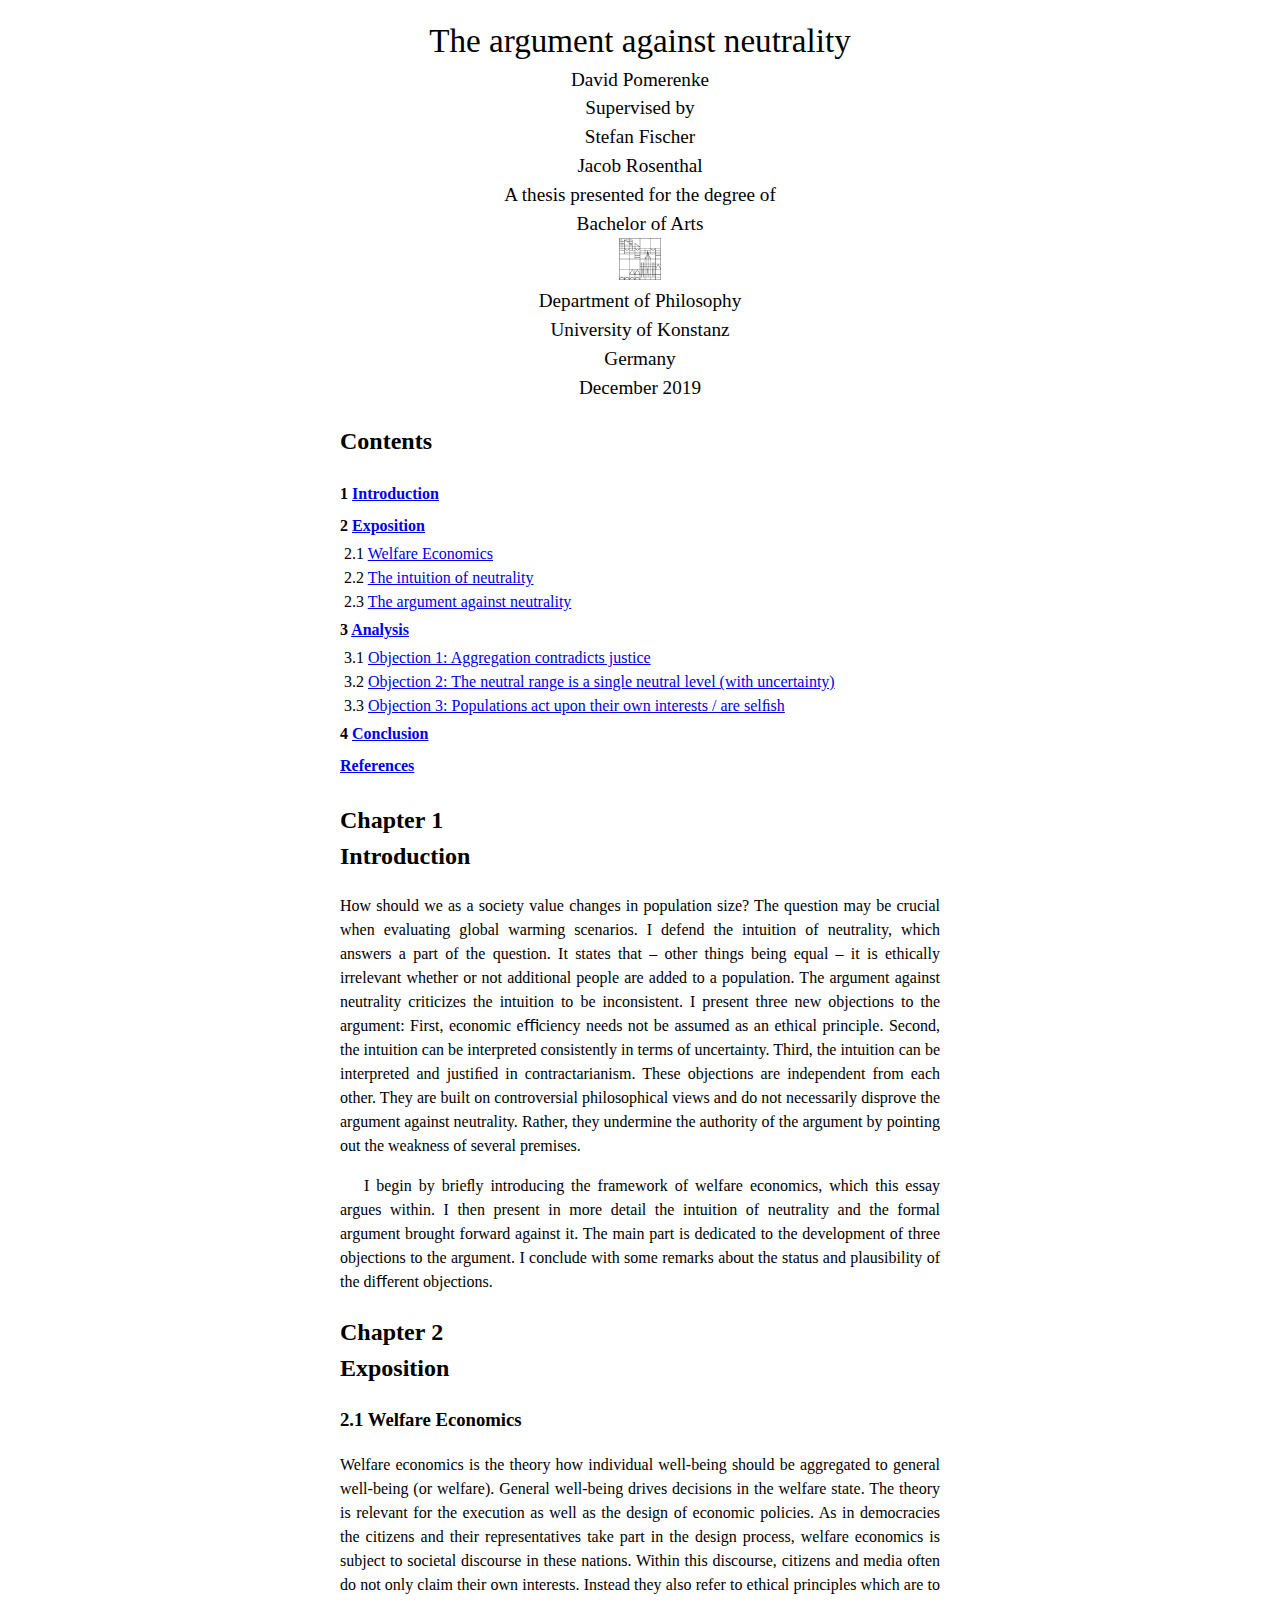
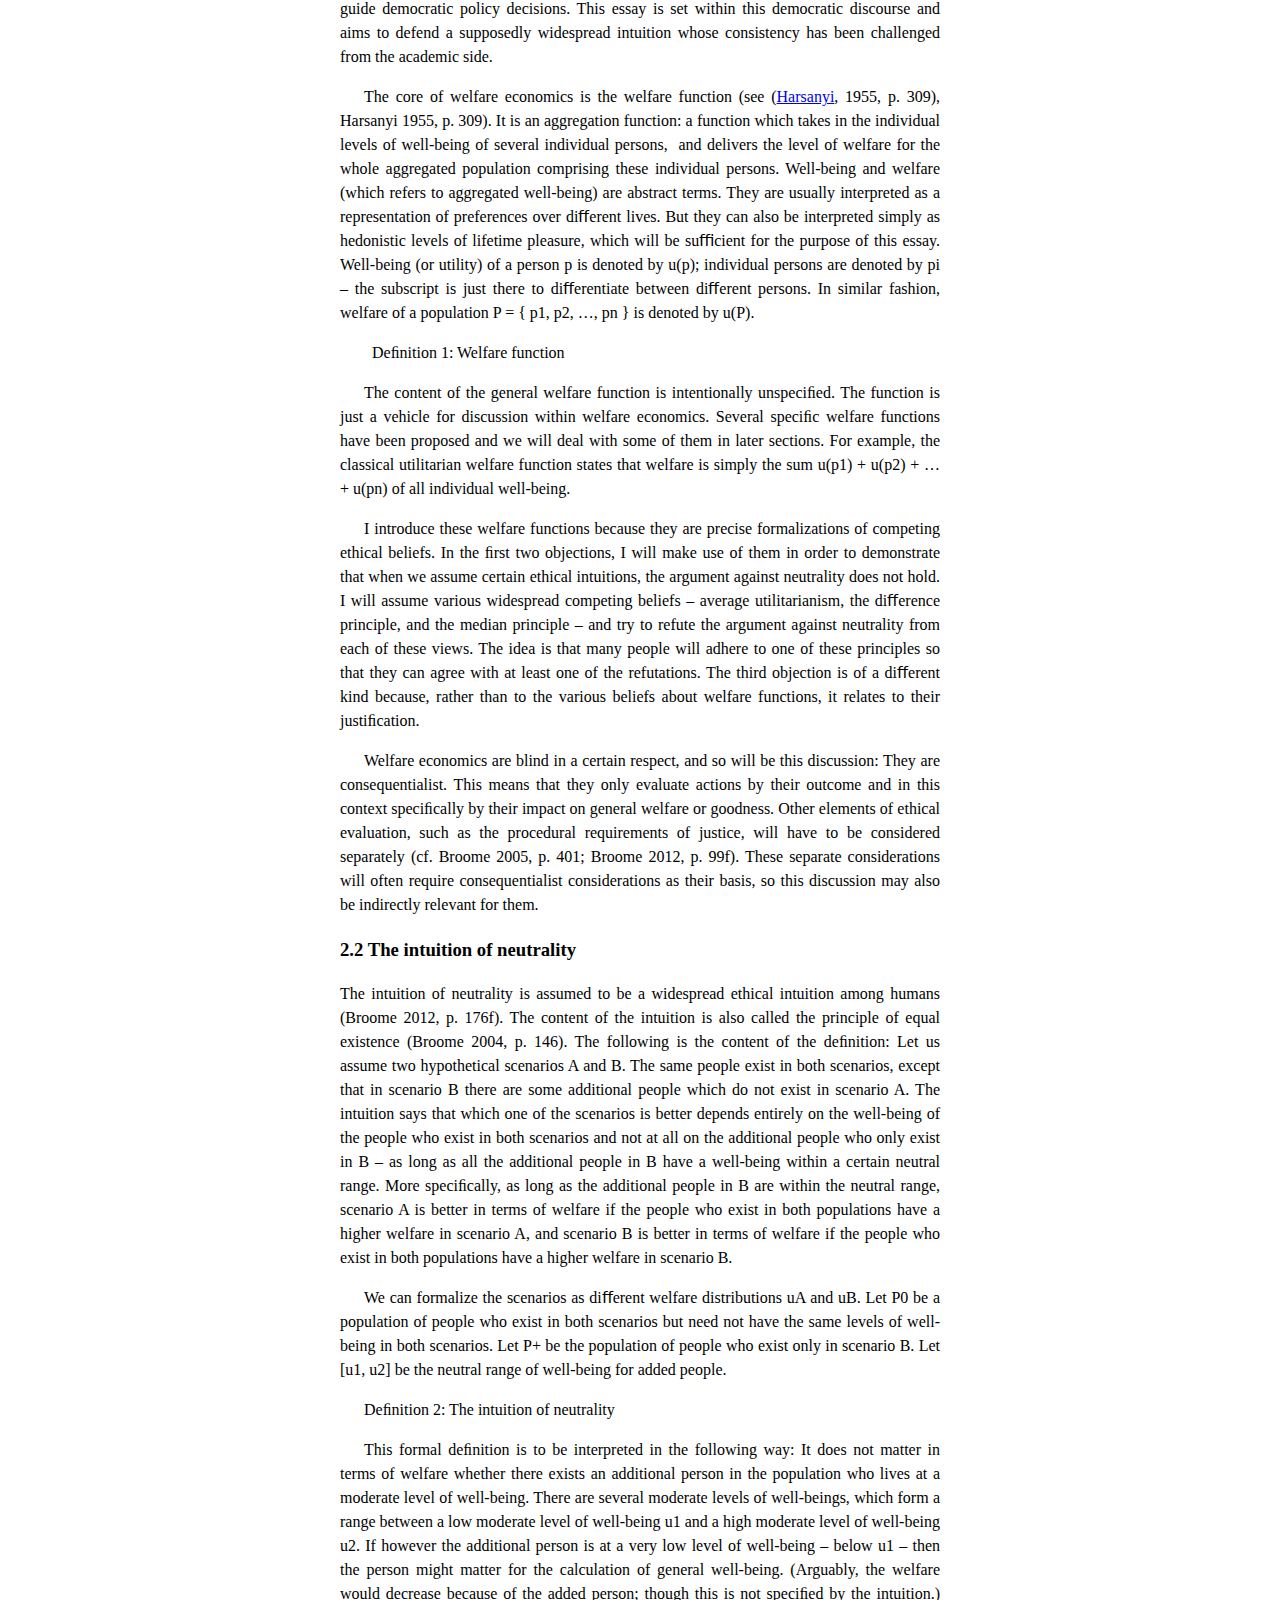
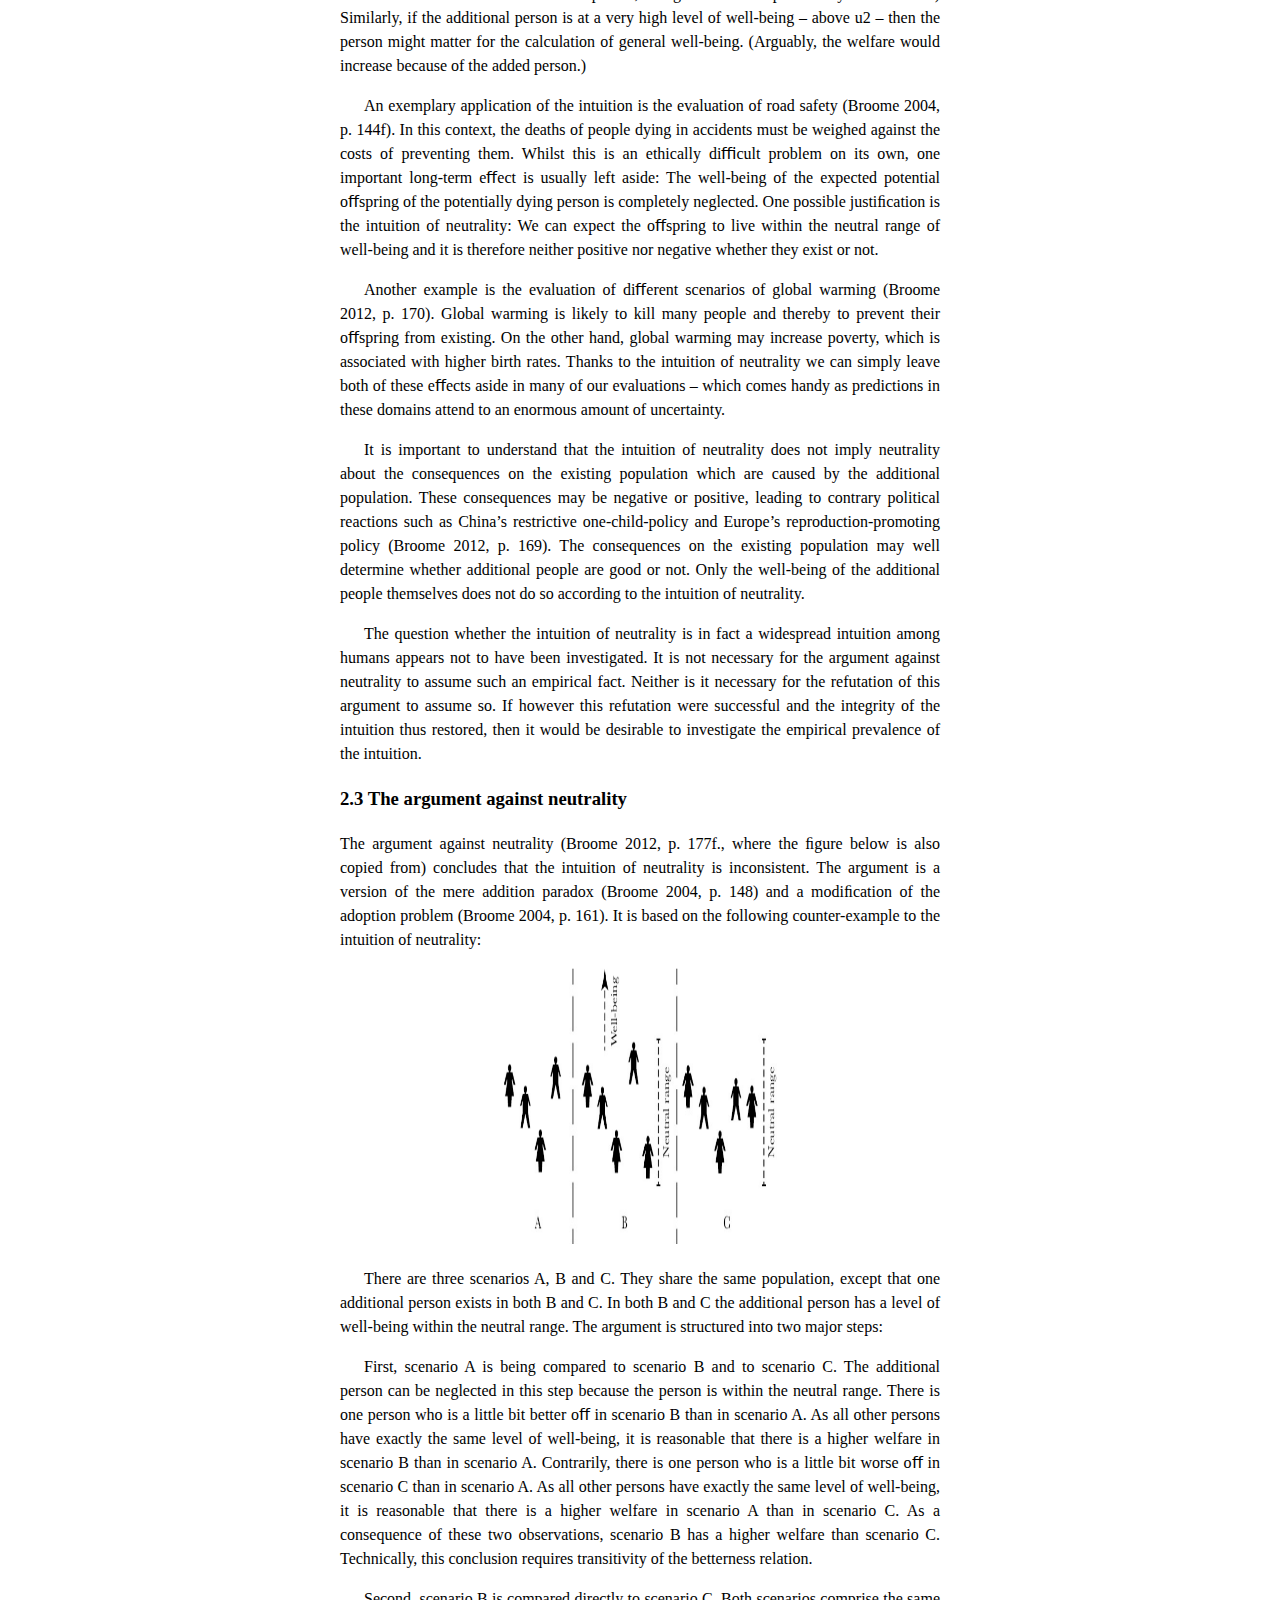
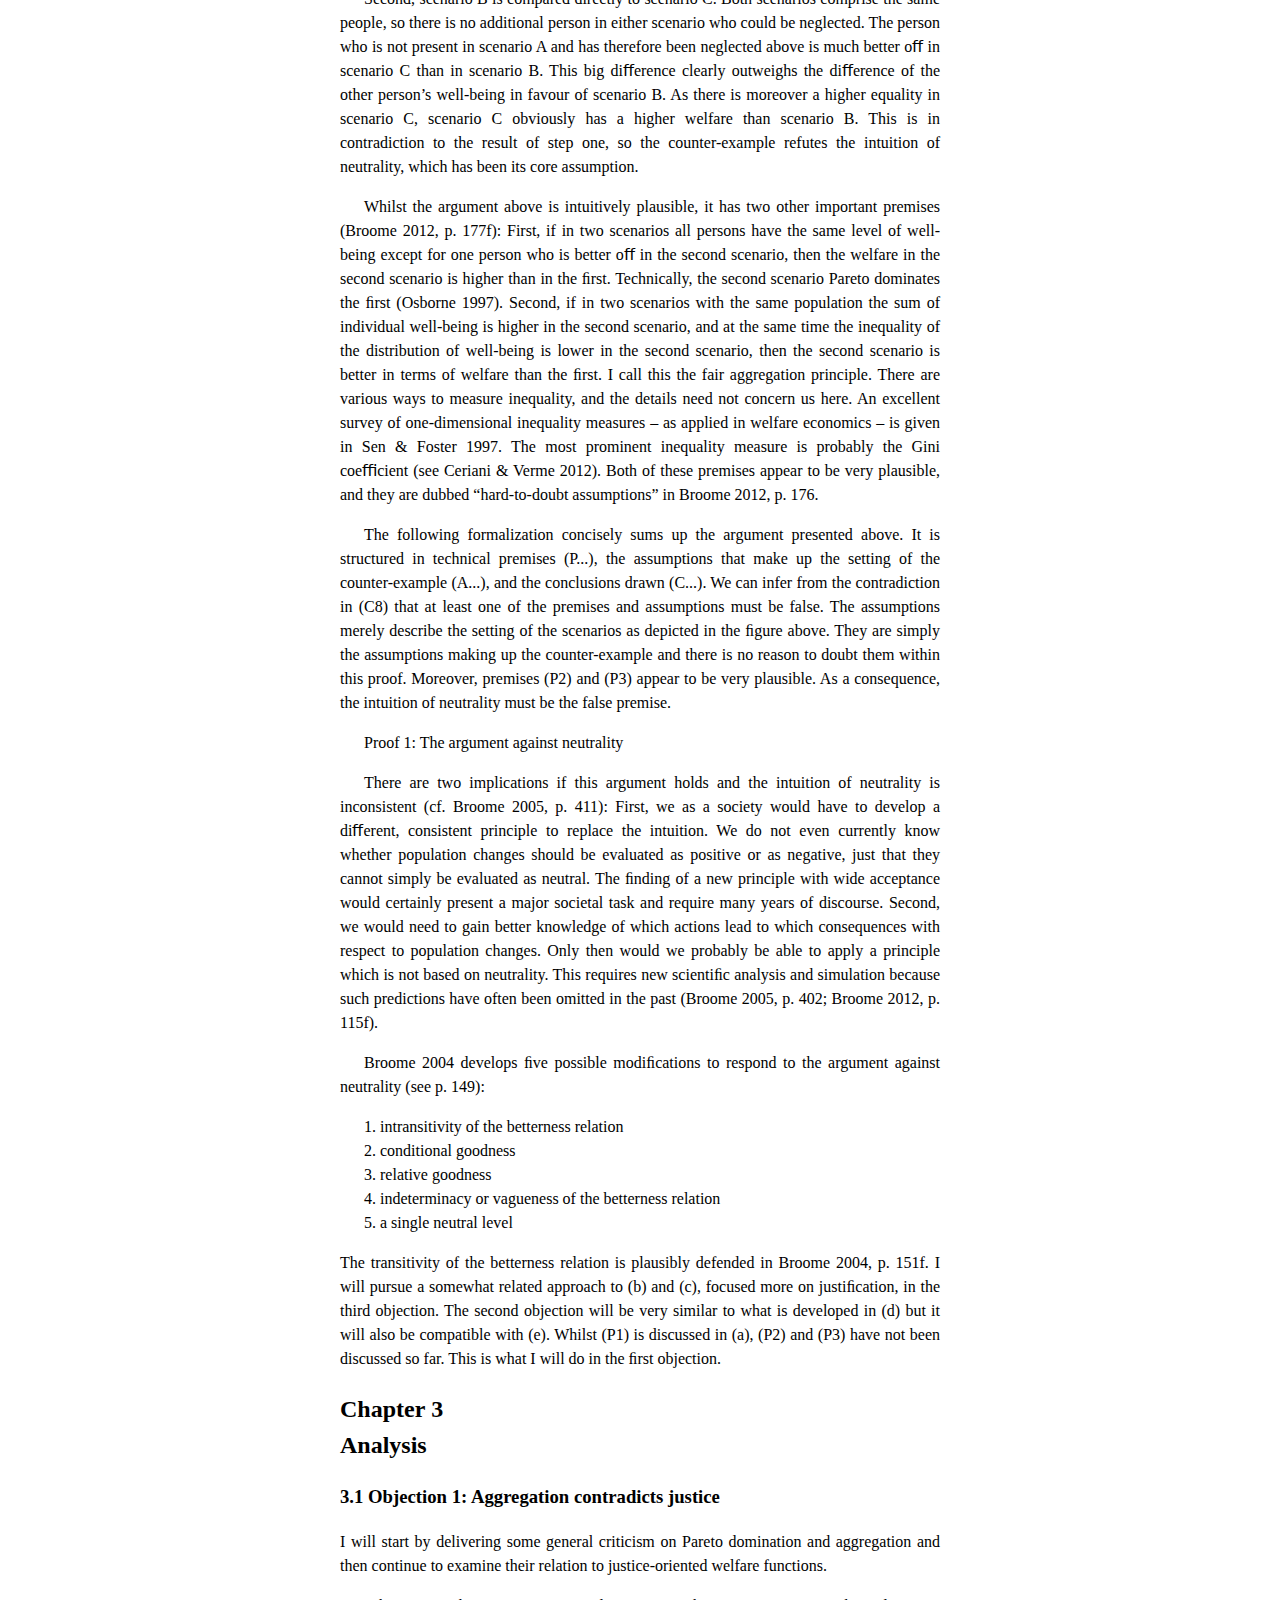
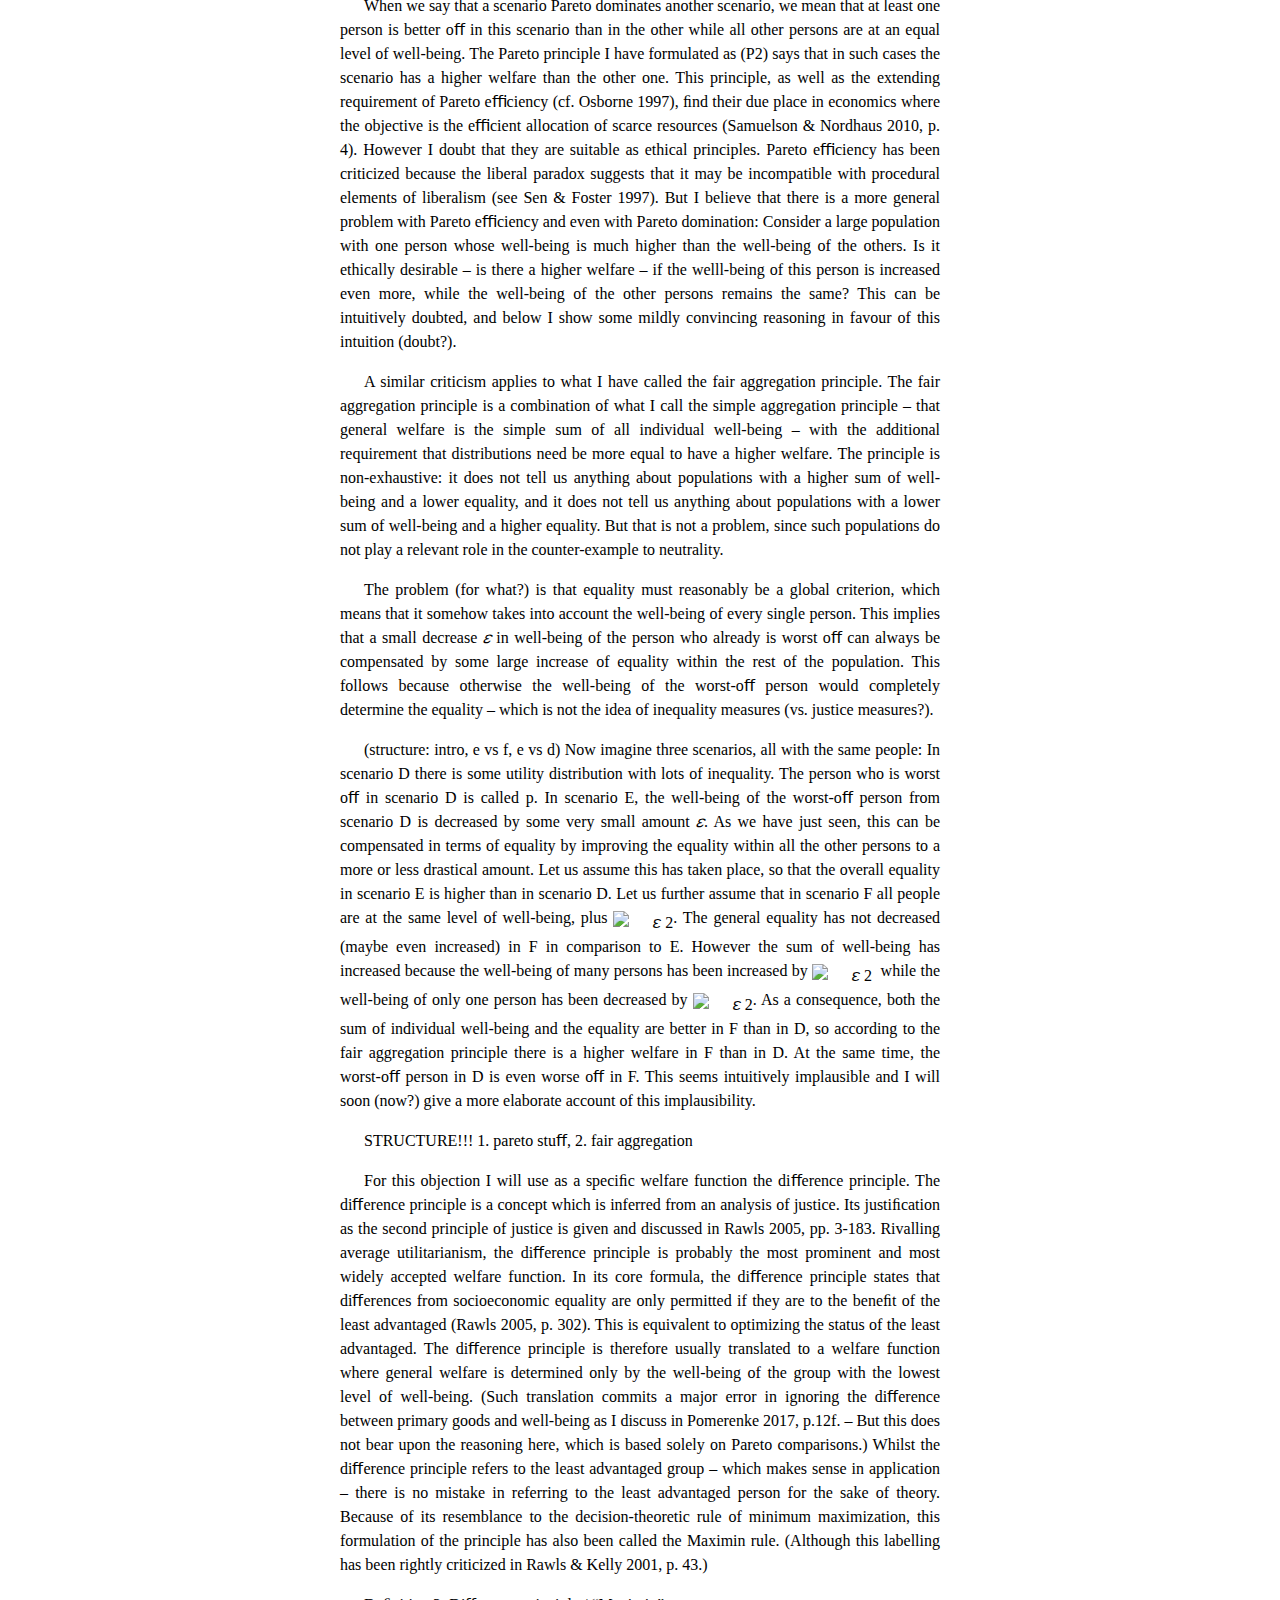
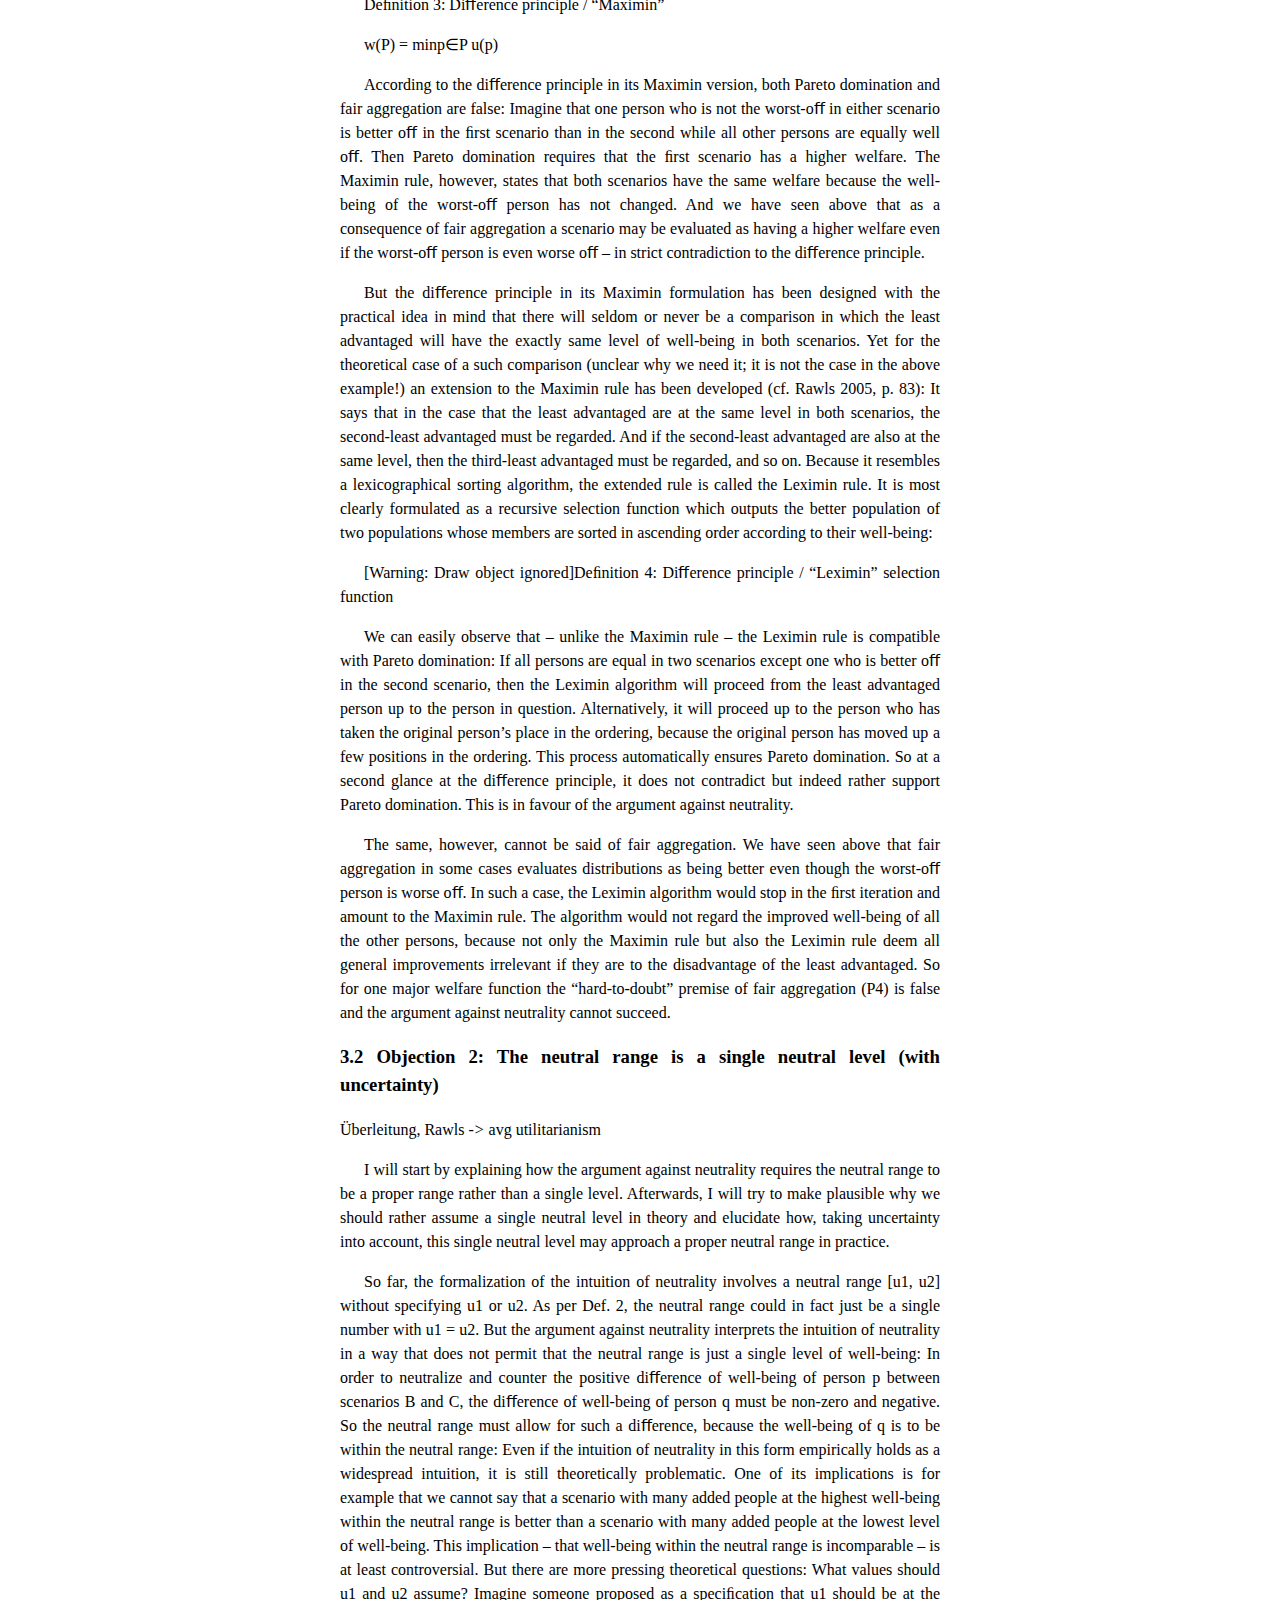
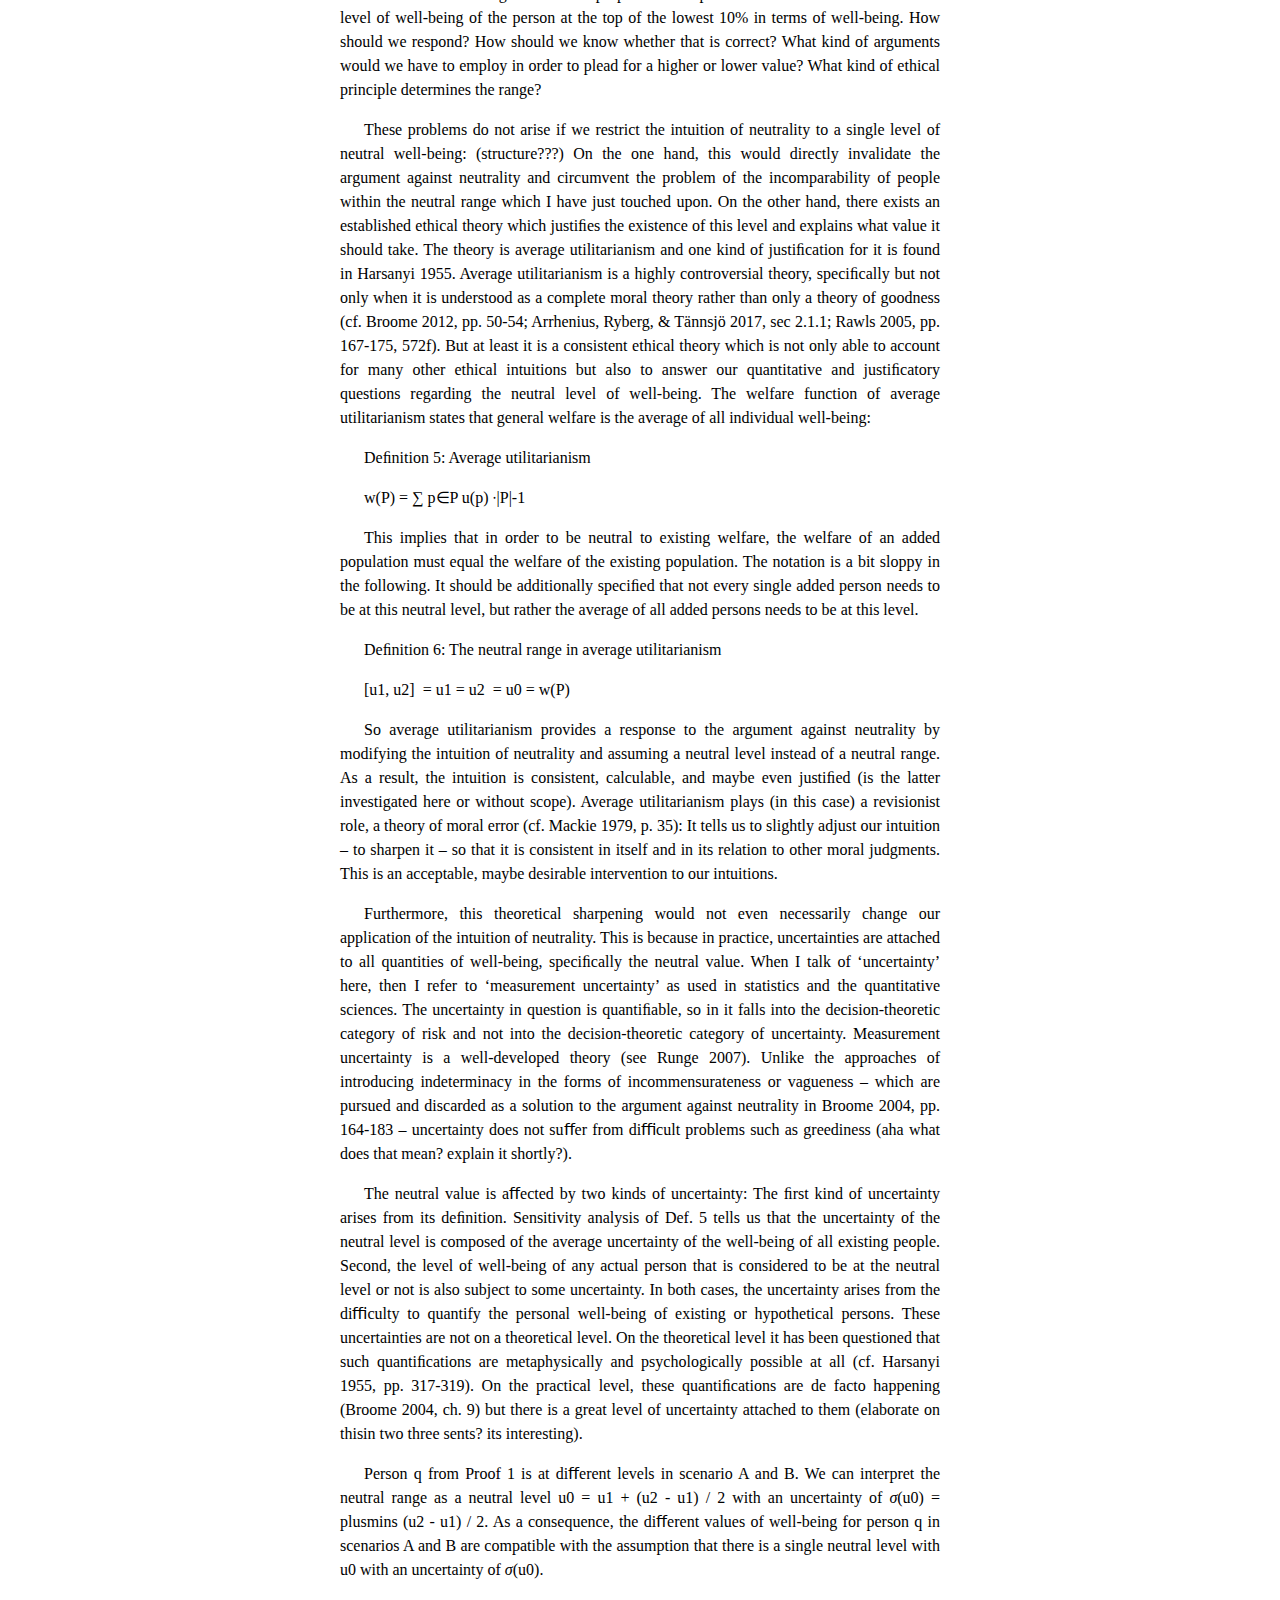
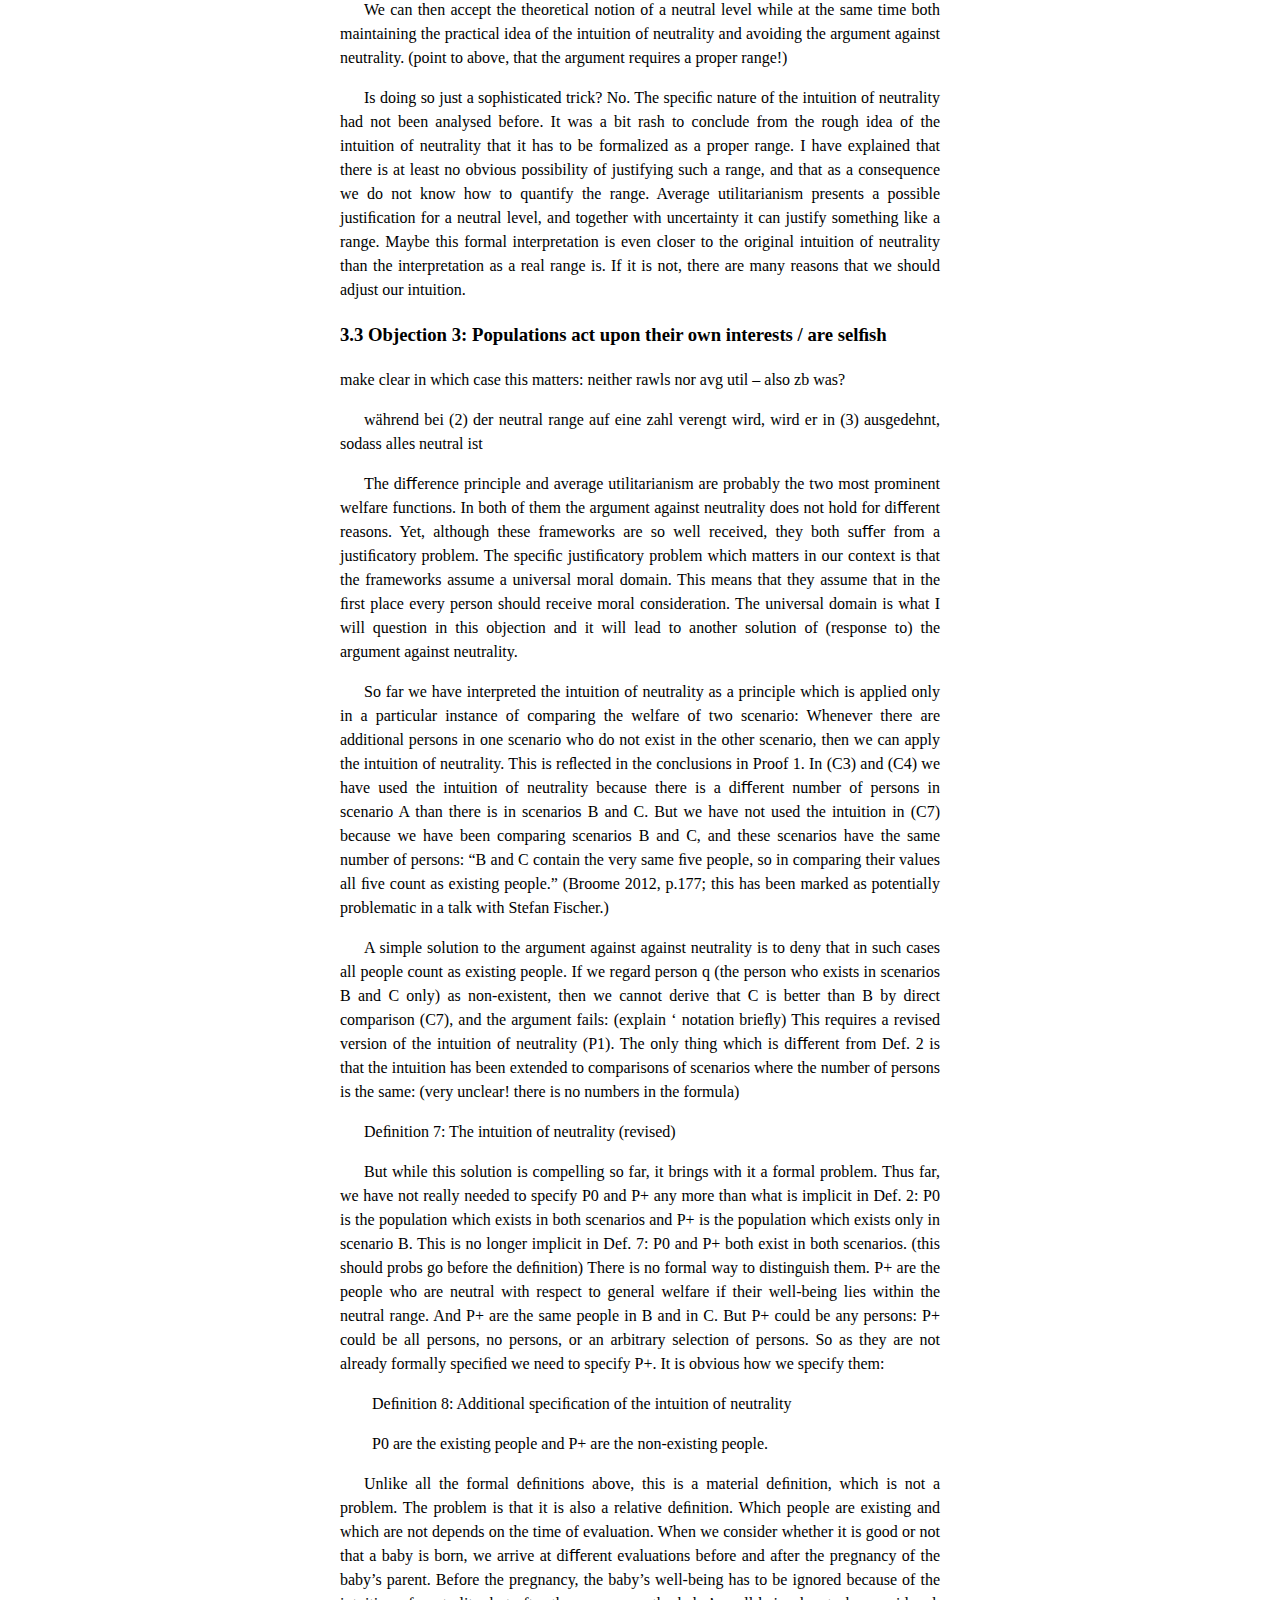
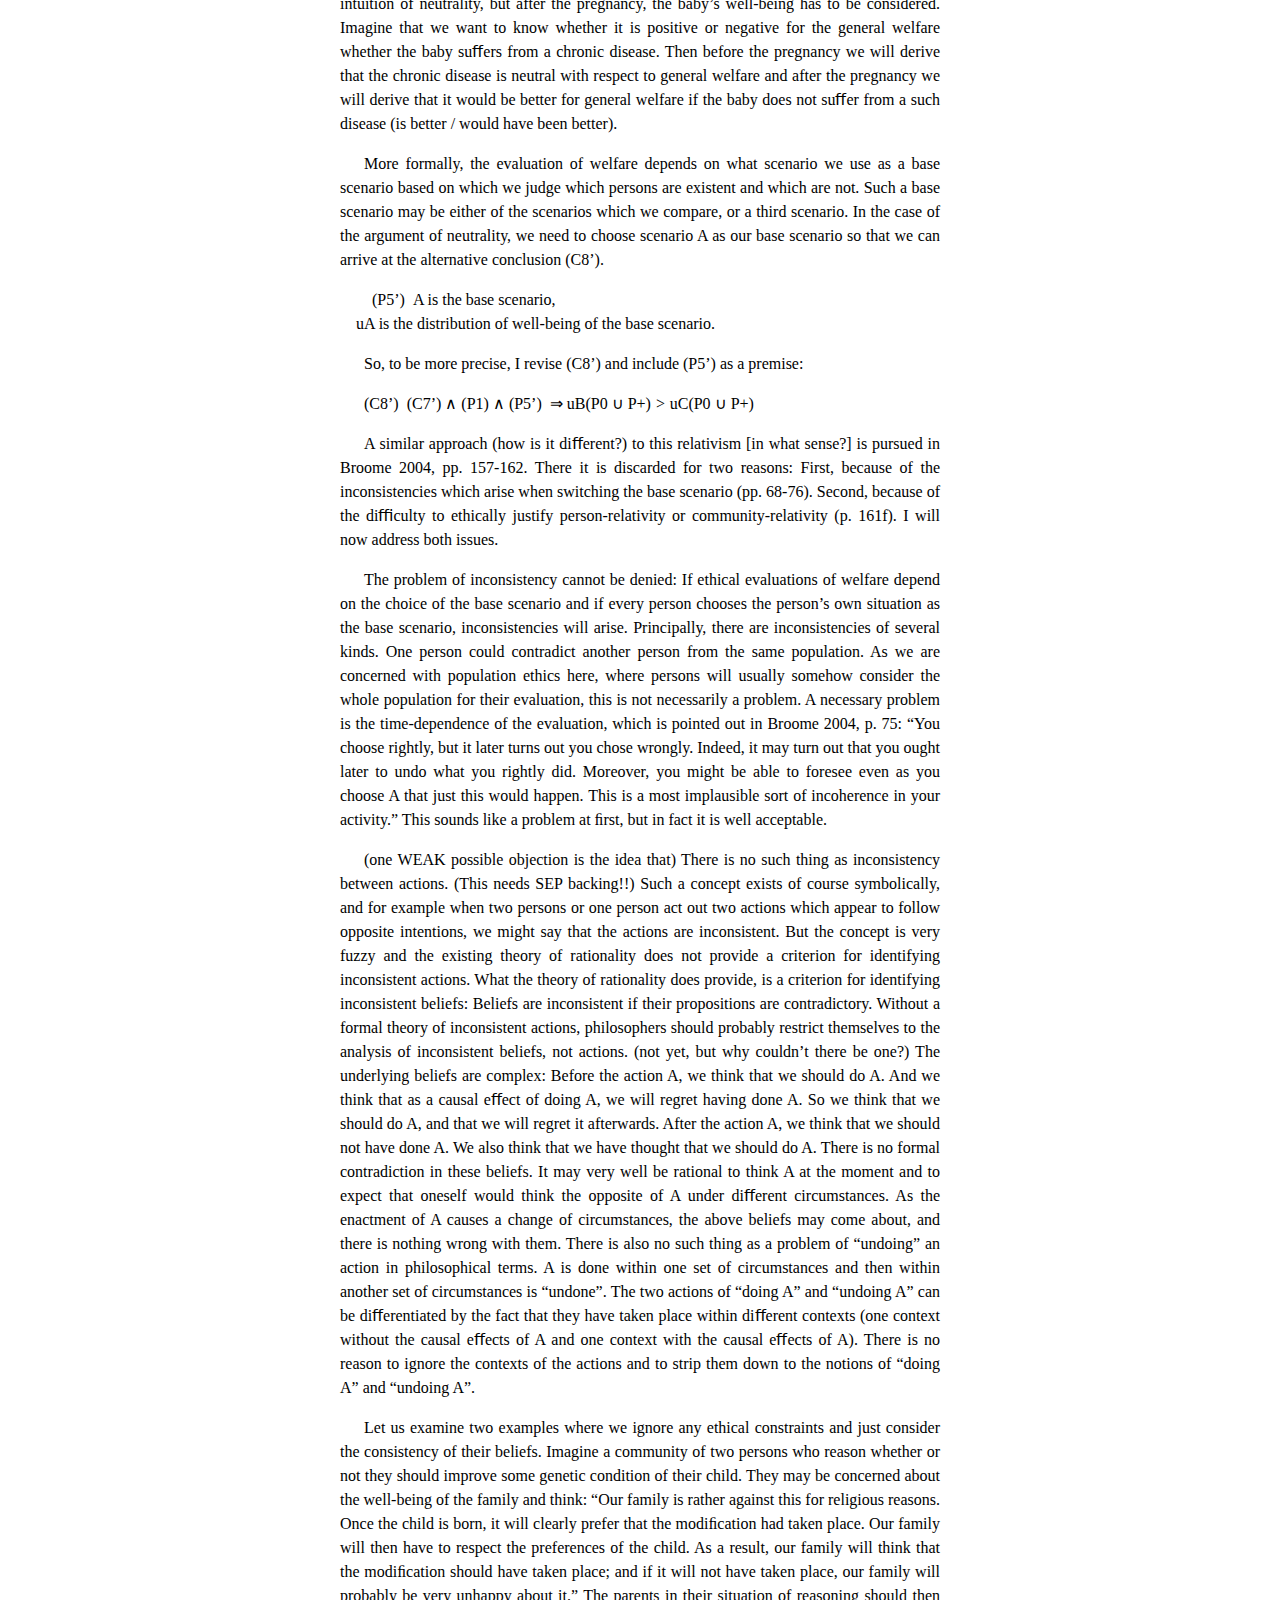
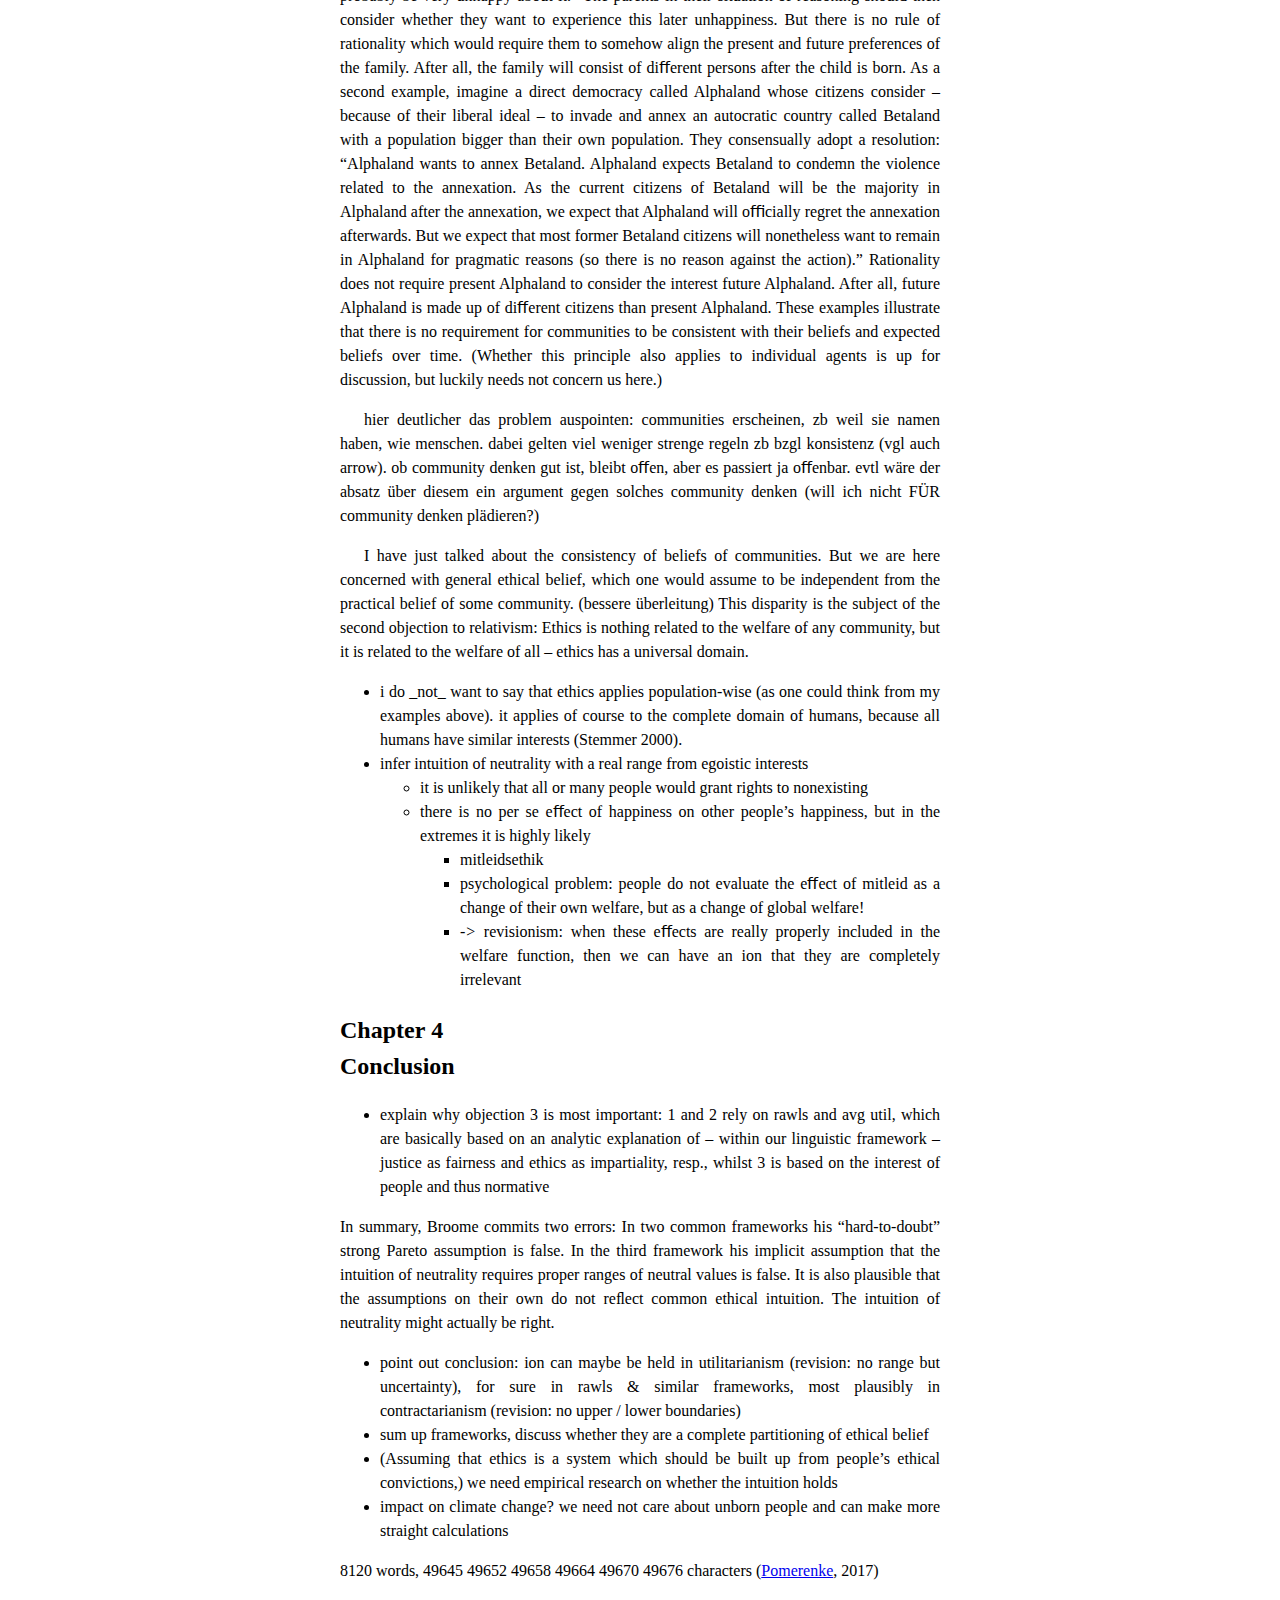
==== commit a327bb05: "fix citations" ====
--- a/index.html
+++ b/index.html
@@ -116,9 +116,10 @@
 within this democratic discourse and aims to defend a supposedly
 widespread intuition whose consistency has been challenged from the
 academic side.
-<!--l. 6--><p class="indent" >   The core of welfare economics is the welfare function (see Harsanyi
-1955, p. 309). It is an aggregation function: a function which takes in
-the individual levels of well-being of several individual persons,  and
+<!--l. 6--><p class="indent" >   The core of welfare economics is the welfare function (see <span class="cite">(<a 
+href="#Xharsanyi_cardinal_1955">Harsanyi</a></a>, 1955</a>,
+p. 309)</span>, Harsanyi 1955, p. 309). It is an aggregation function: a function which
+takes in the individual levels of well-being of several individual persons,  and
 delivers the level of welfare for the whole aggregated population
 comprising these individual persons. Well-being and welfare (which refers to
 aggregated well-being) are abstract terms. They are usually interpreted as a
@@ -915,11 +916,12 @@
      </li>
      <li class="itemize">impact  on  climate  change?  we  need  not  care  about  unborn
      people and can make more straight calculations</li></ul>
-<!--l. 1--><p class="noindent" >8115  words, 49645  characters <span class="cite">(<a 
-href="#Xpomerenke_nach_2017">Pomerenke</a></a>, 2017</a>)</span>
-                                                                  
-
-                                                                  
+<!--l. 1--><p class="noindent" >8120  words, 49645 49652 49658 49664 49670 49676  characters <span class="cite">(<a 
+href="#Xpomerenke_nach_2017">Pomerenke</a></a>,
+                                                                  
+
+                                                                  
+2017</a>)</span>
                                                                   
 
                                                                   
@@ -928,6 +930,14 @@
 <a 
  id="Q1-1-13"></a>
      <div class="thebibliography">
+     <p class="bibitem" ><span class="biblabel">
+<span class="bibsp">   </span></span>Harsanyi, J. C.
+      (1955). Cardinal welfare, individualistic ethics, and interpersonal
+     comparisons of utility. <span 
+class="pagko7t-">Journal of political economy</span>, <span 
+class="pagko7t-">63</span>(4), 309–321.
+     (03462) doi: 10/cdh3fr
+     </p>
      <p class="bibitem" ><span class="biblabel">
 <span class="bibsp">   </span></span>Pomerenke, D.
       (2017). <span 
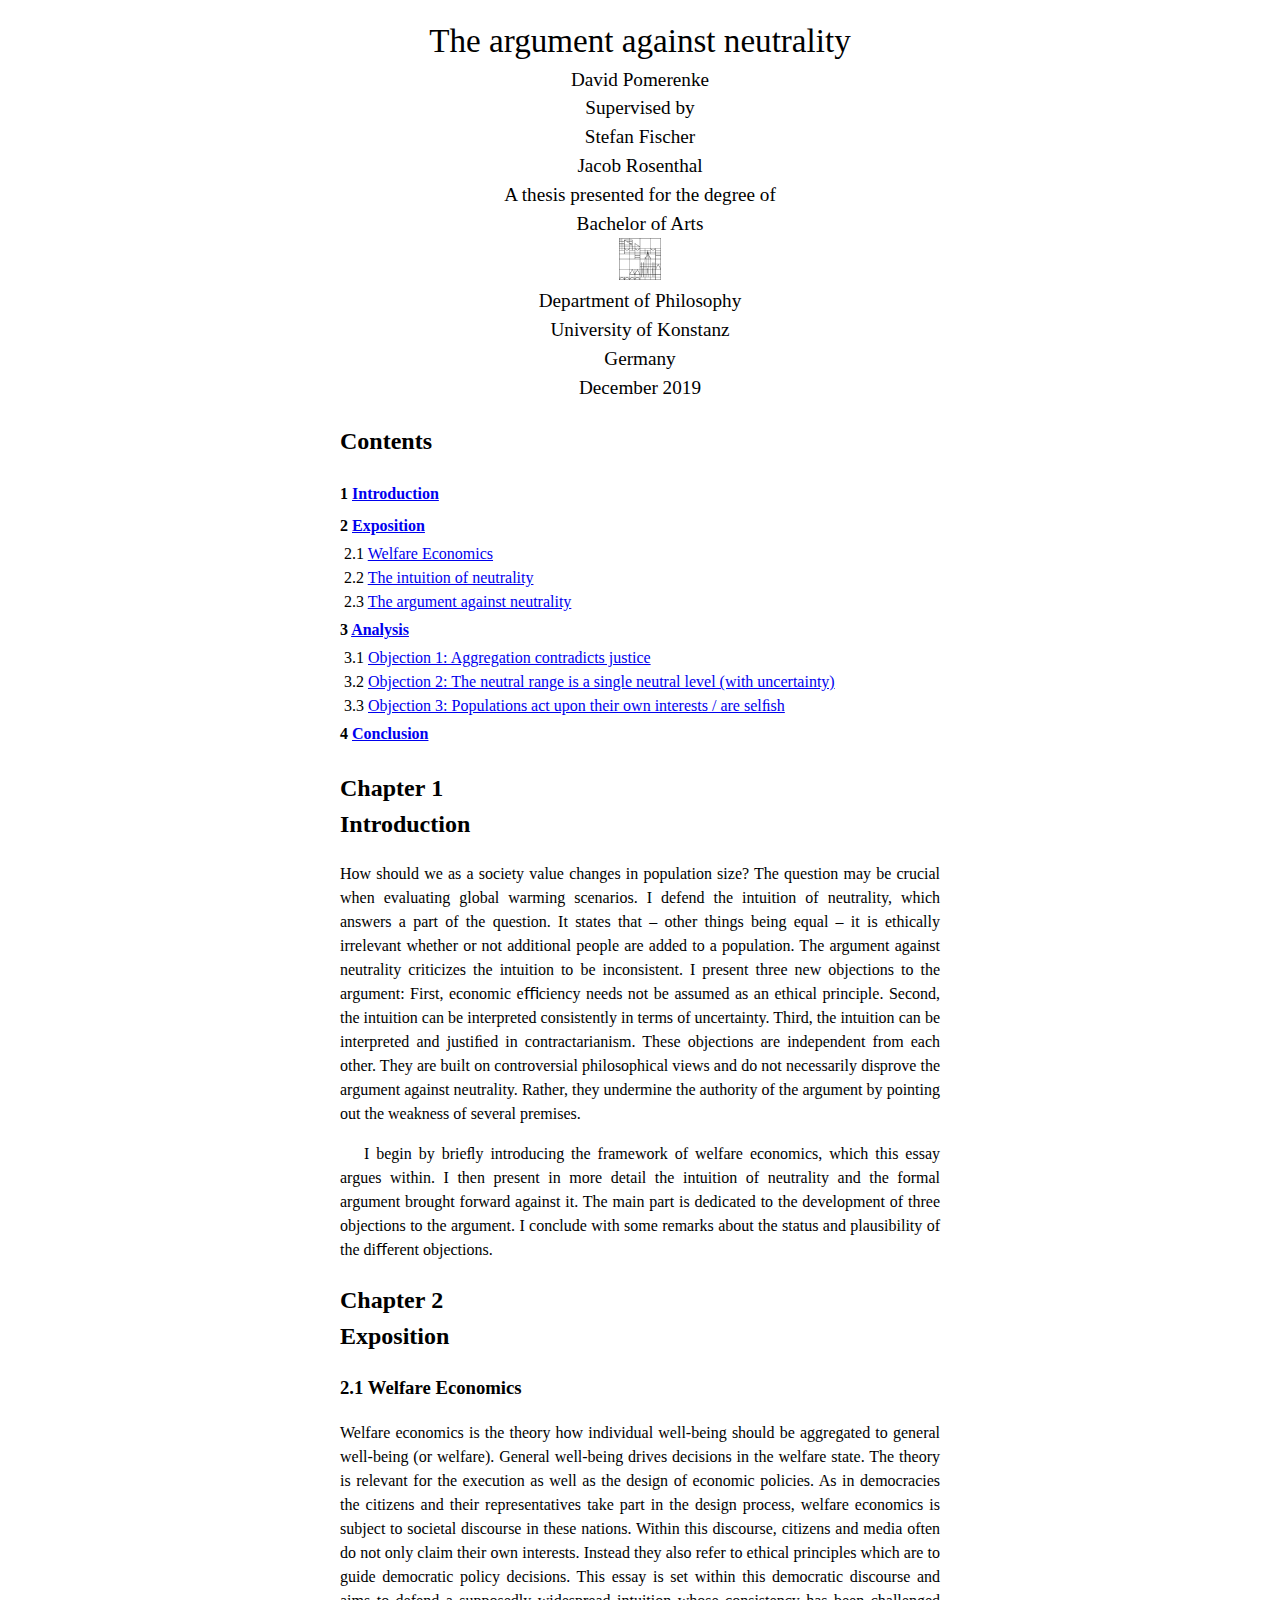
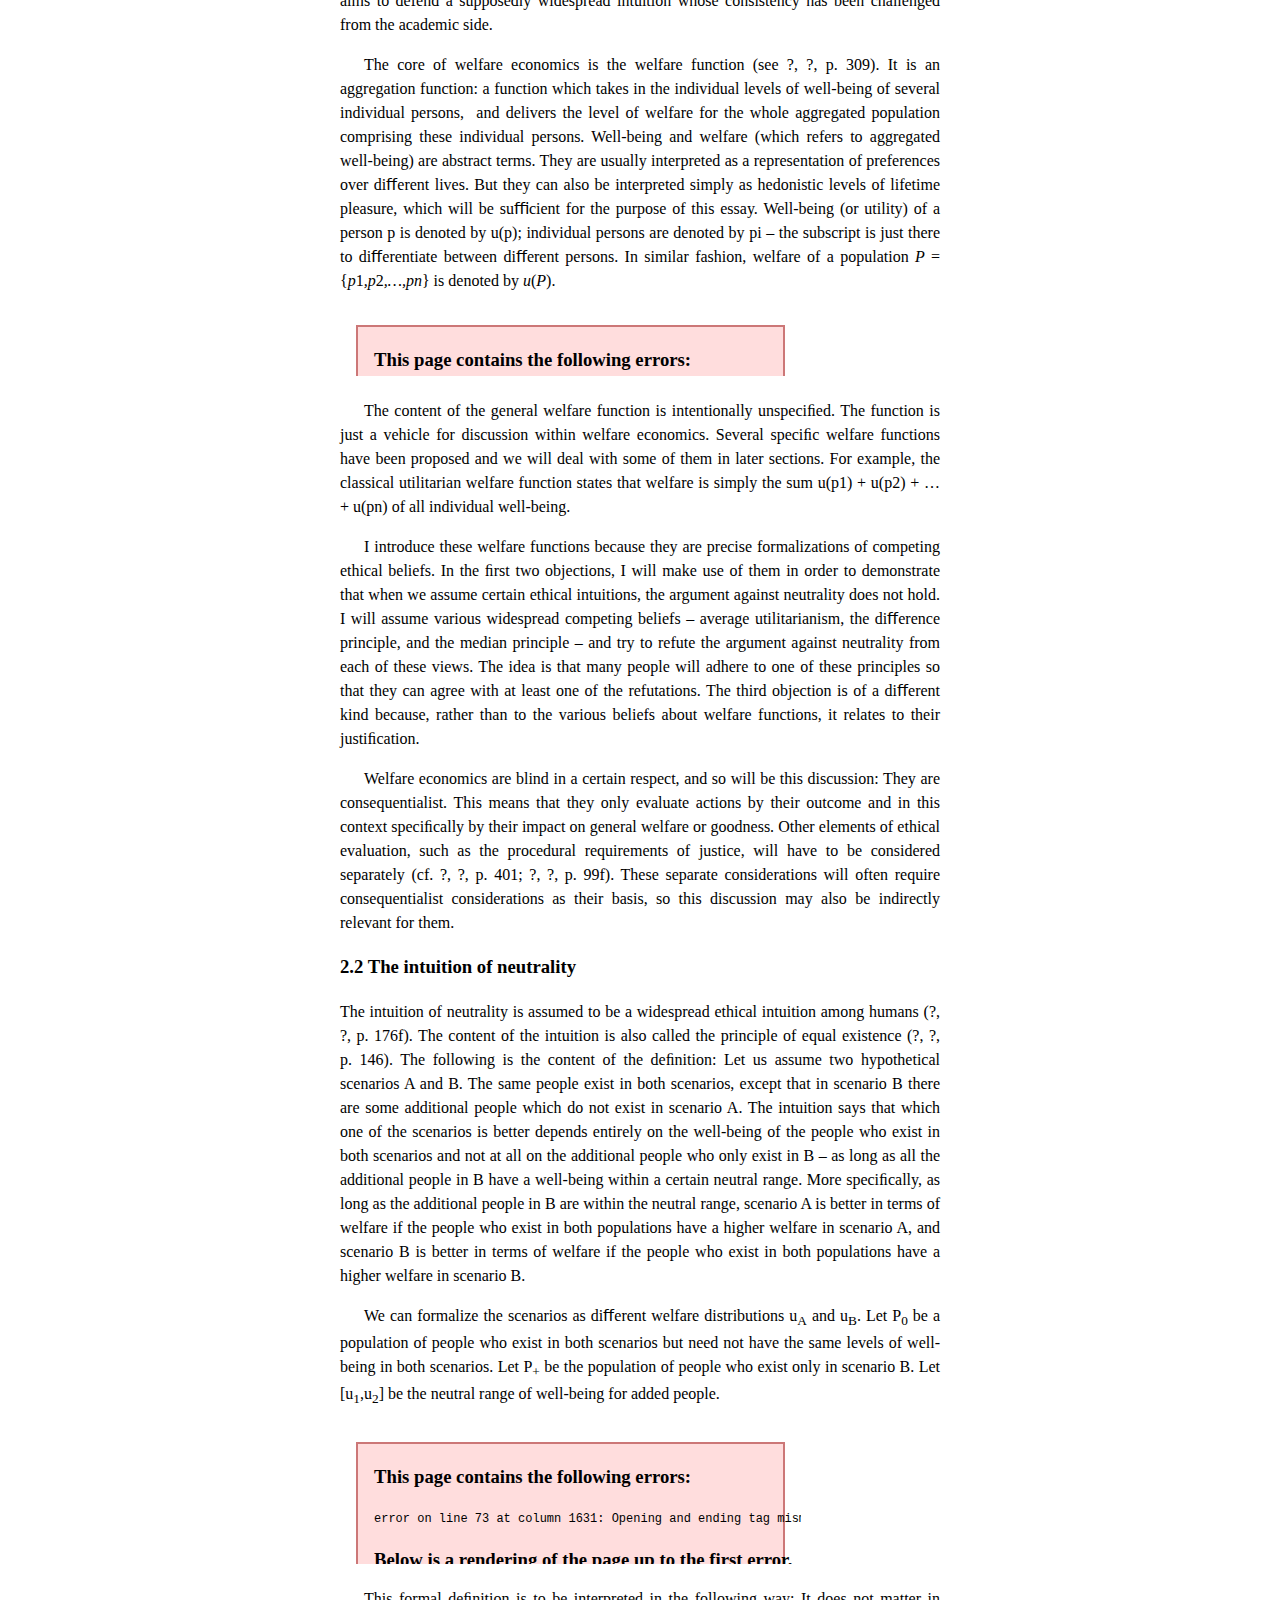
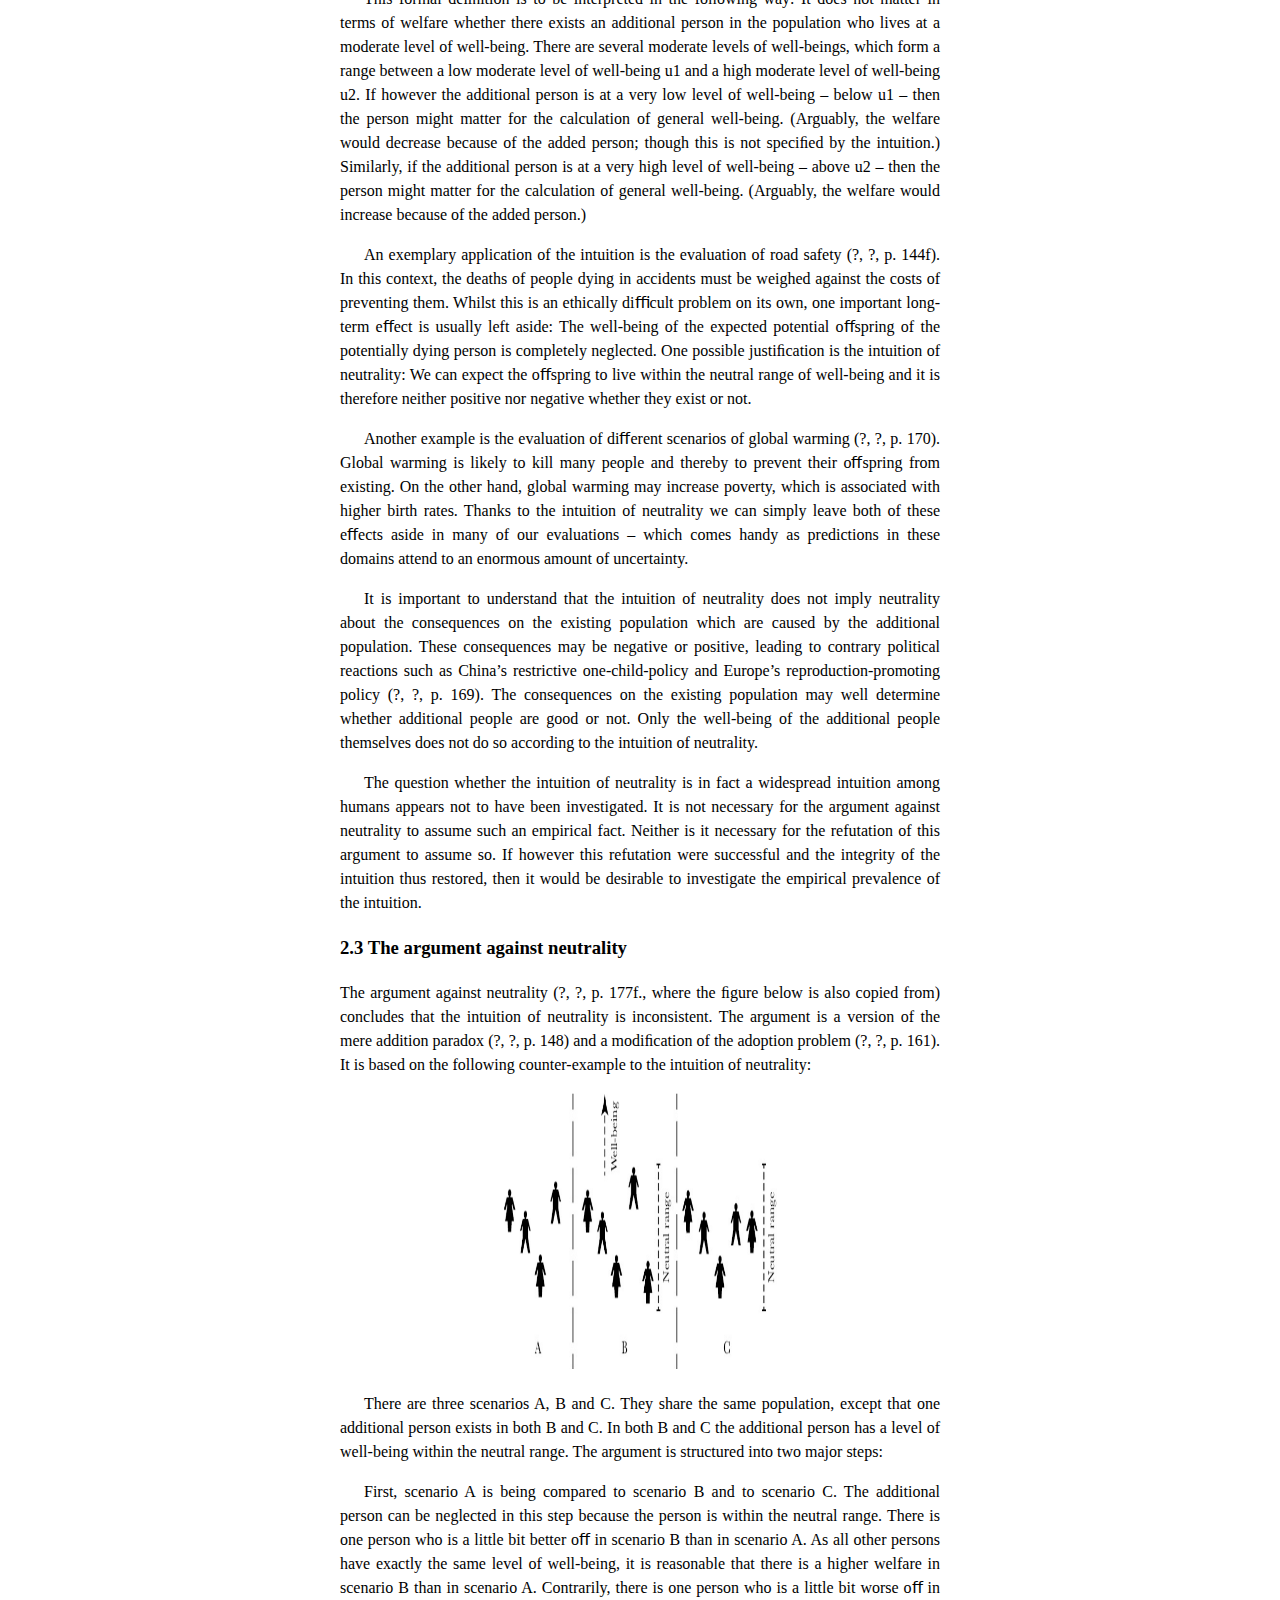
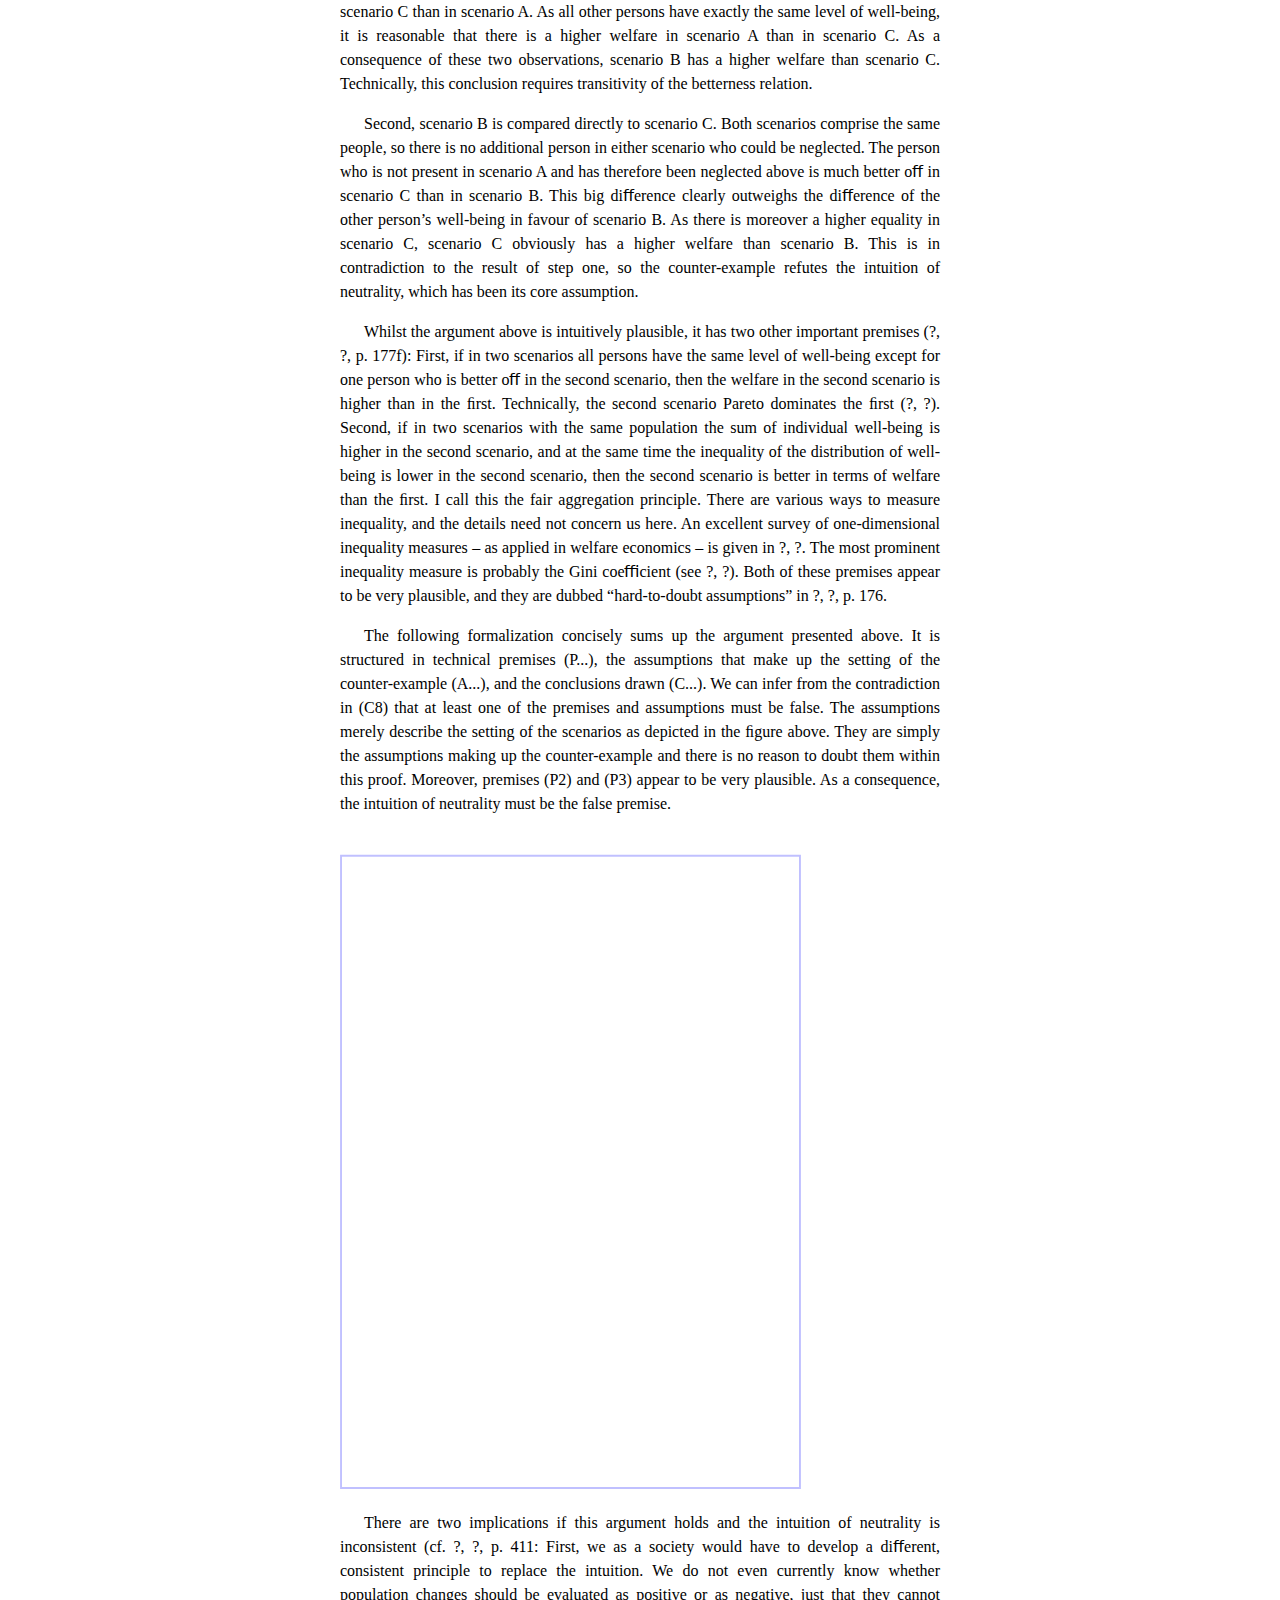
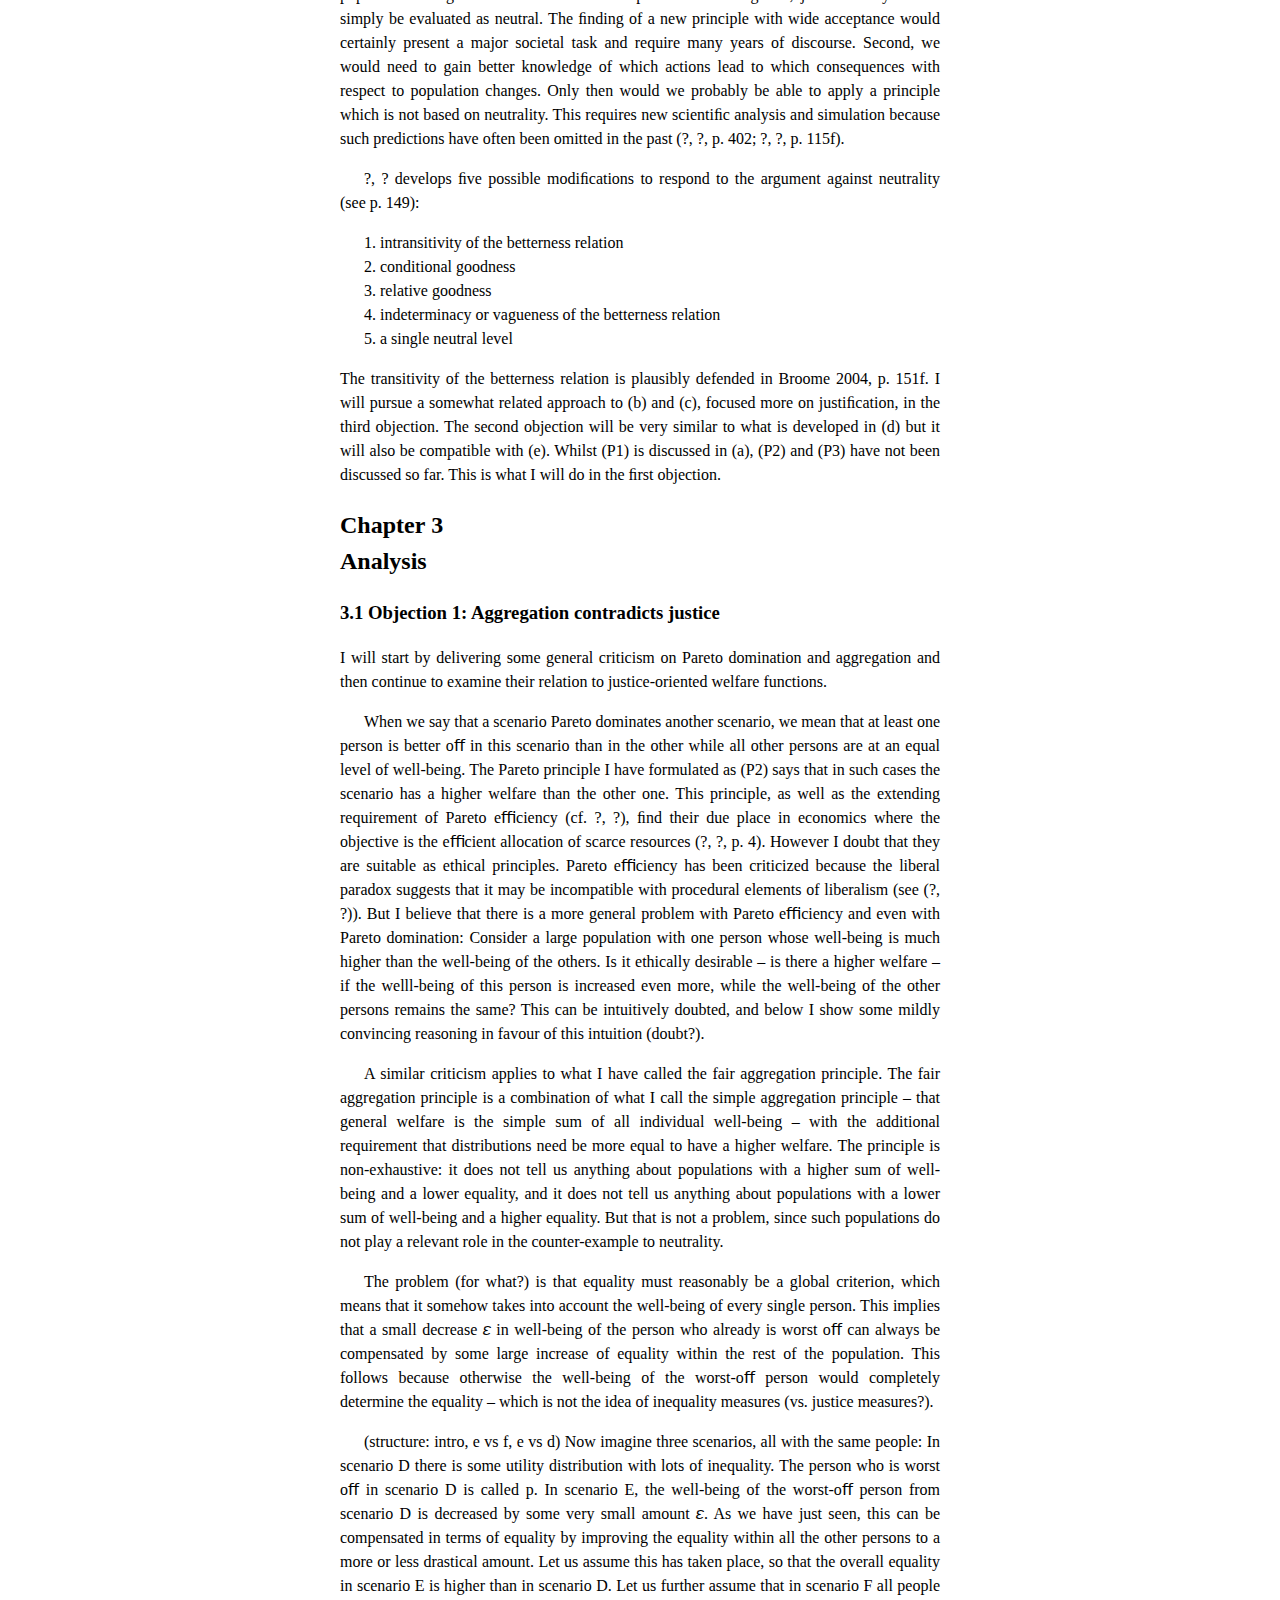
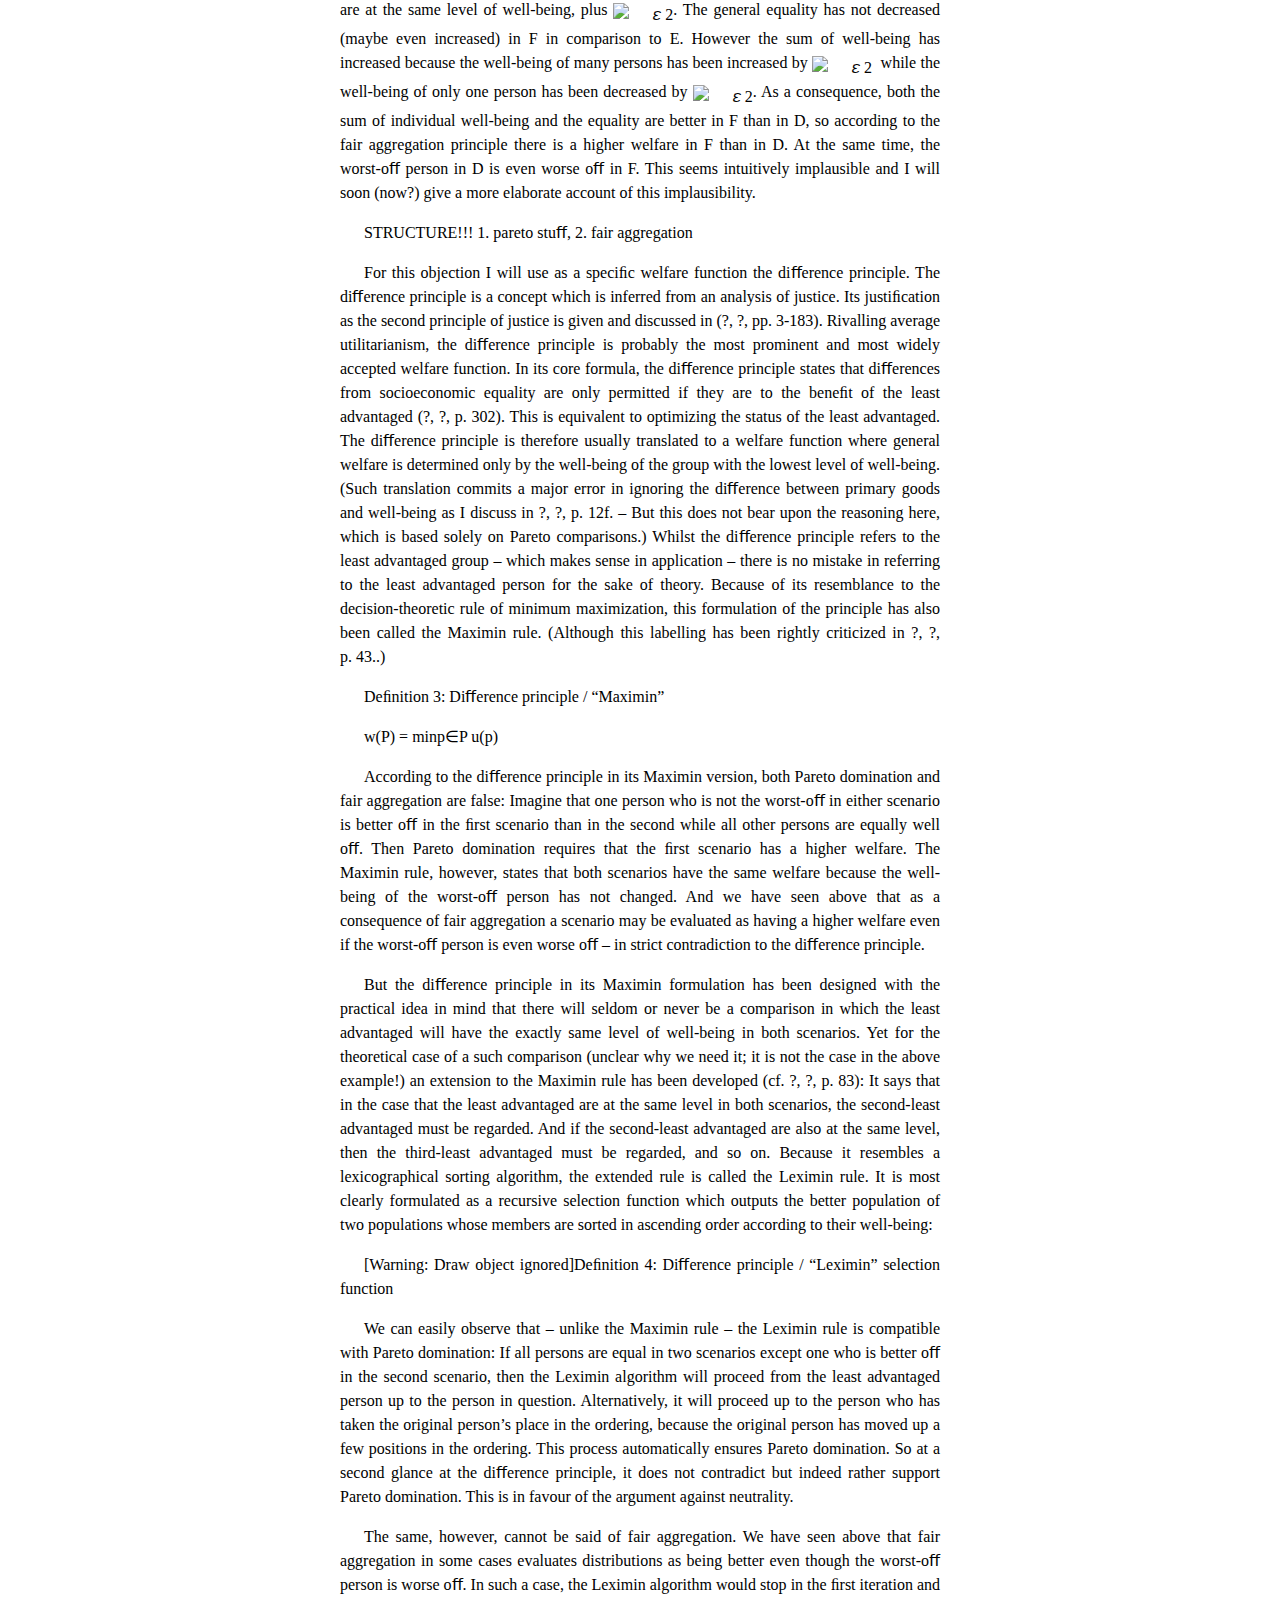
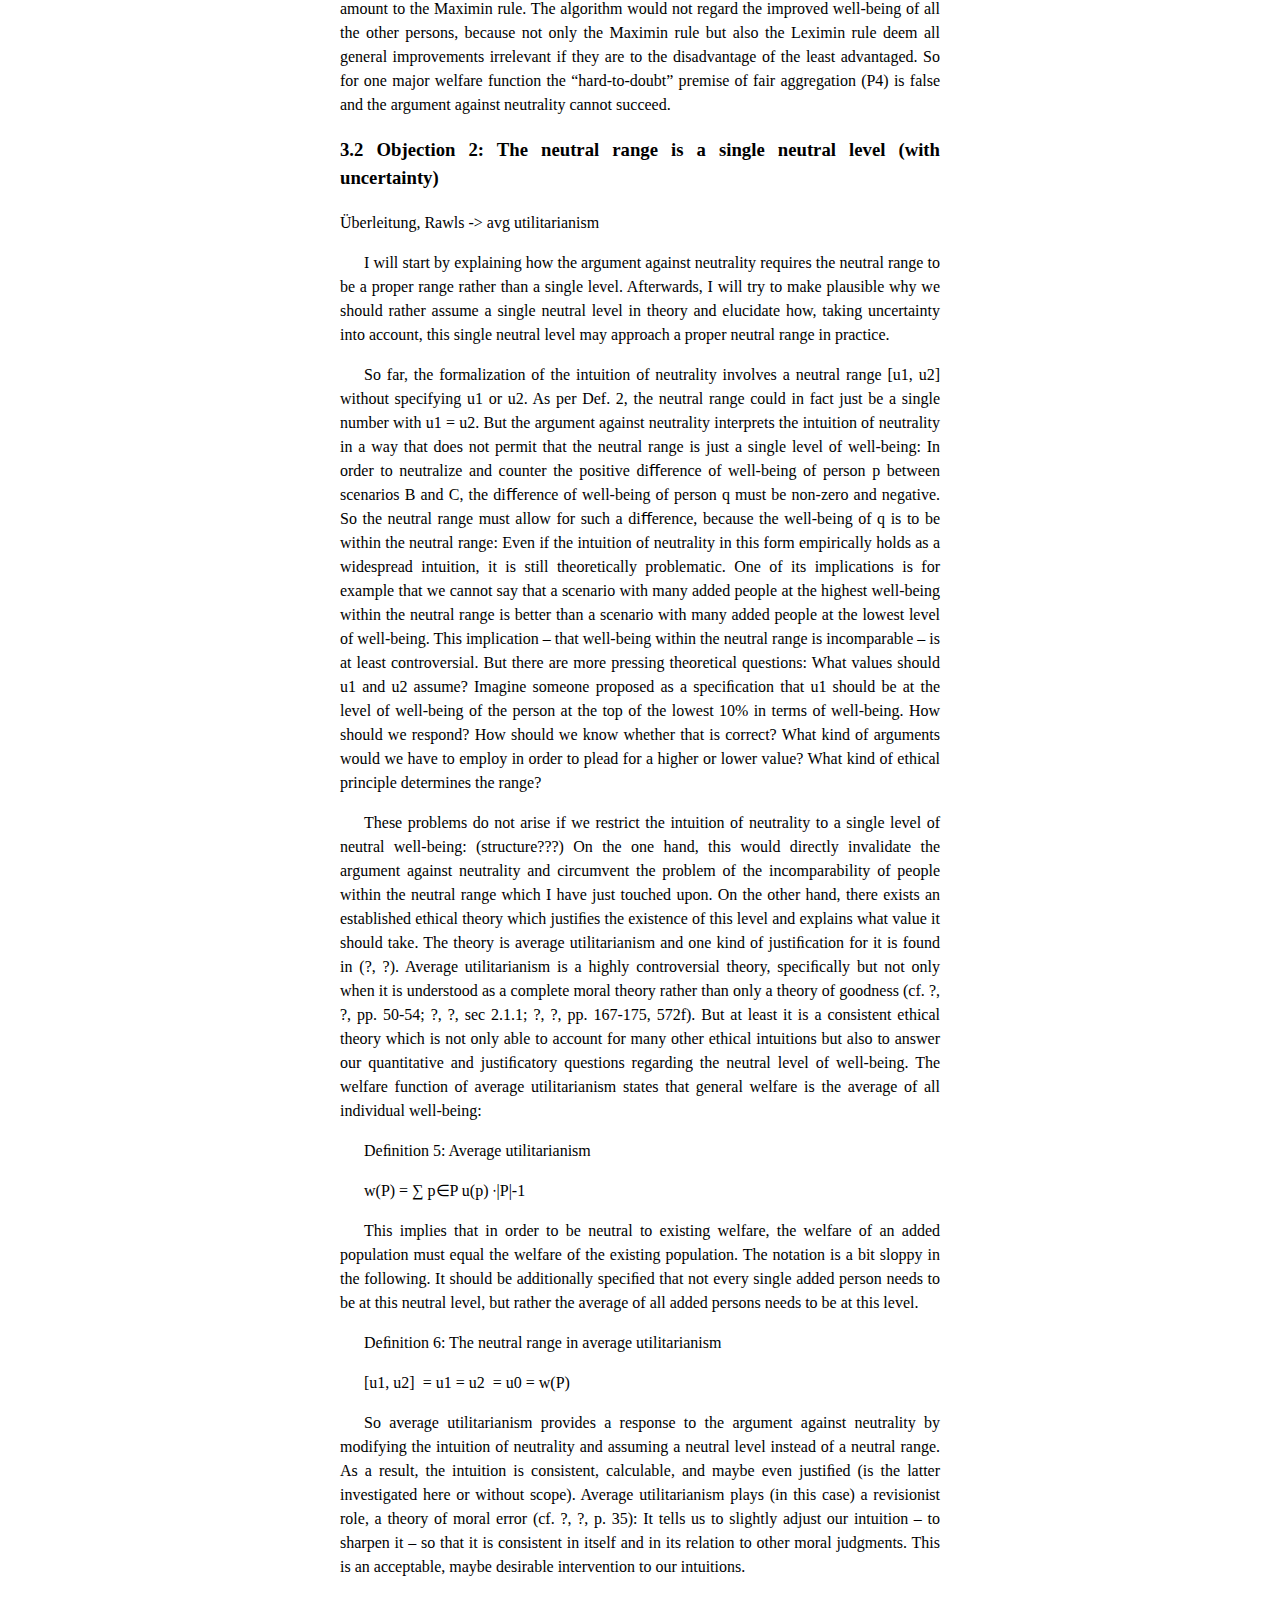
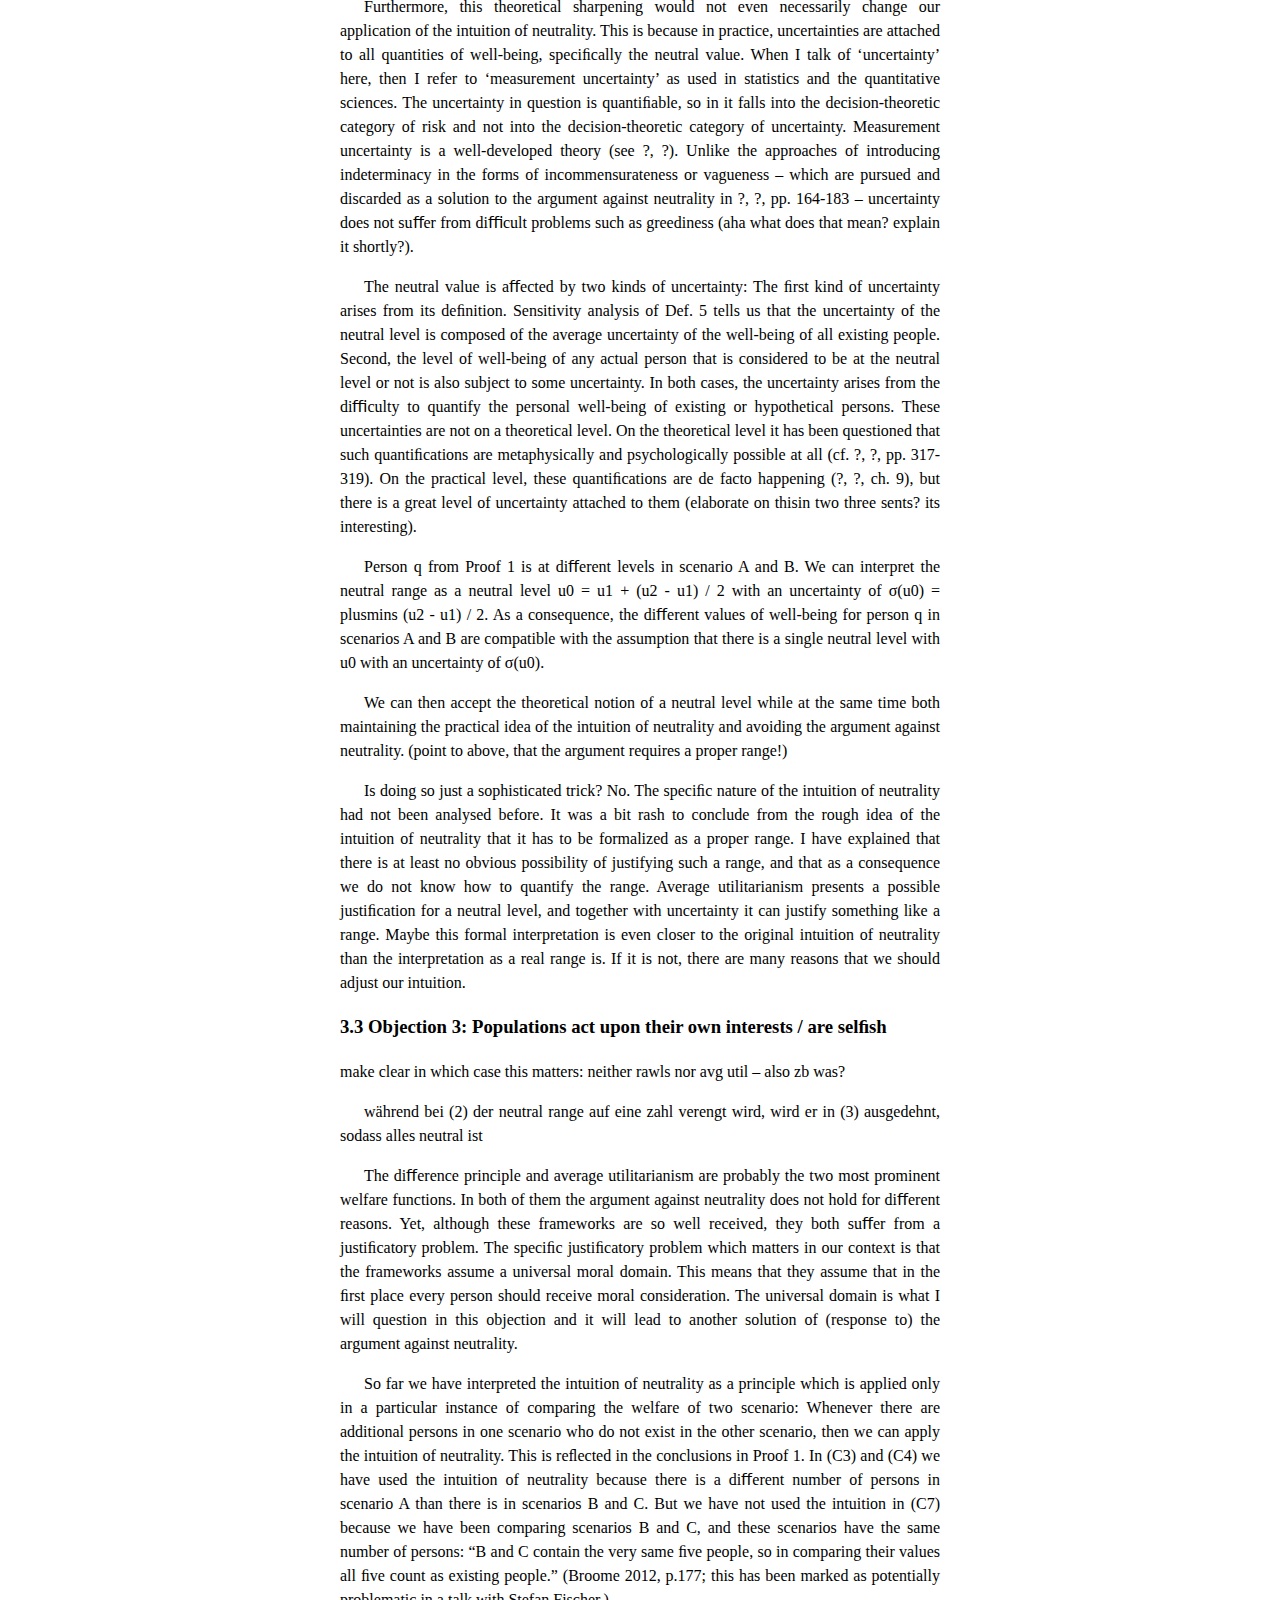
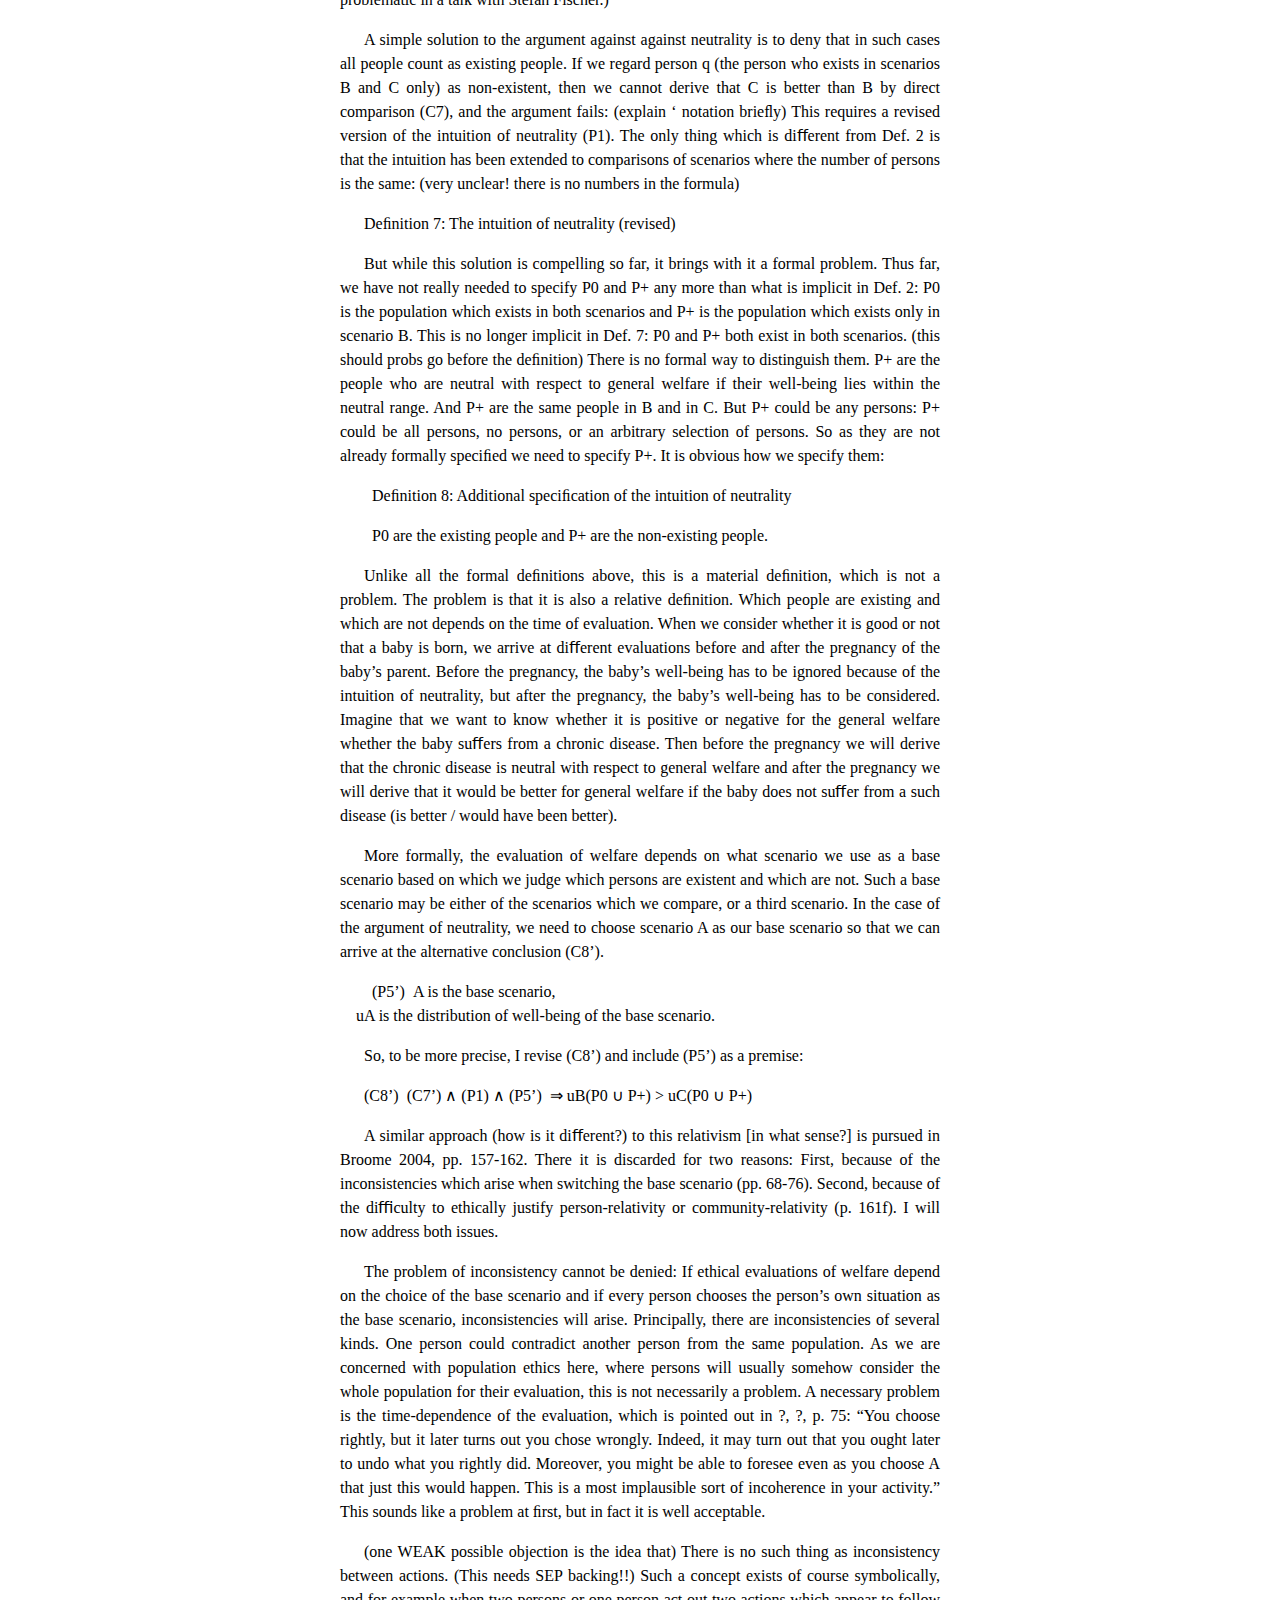
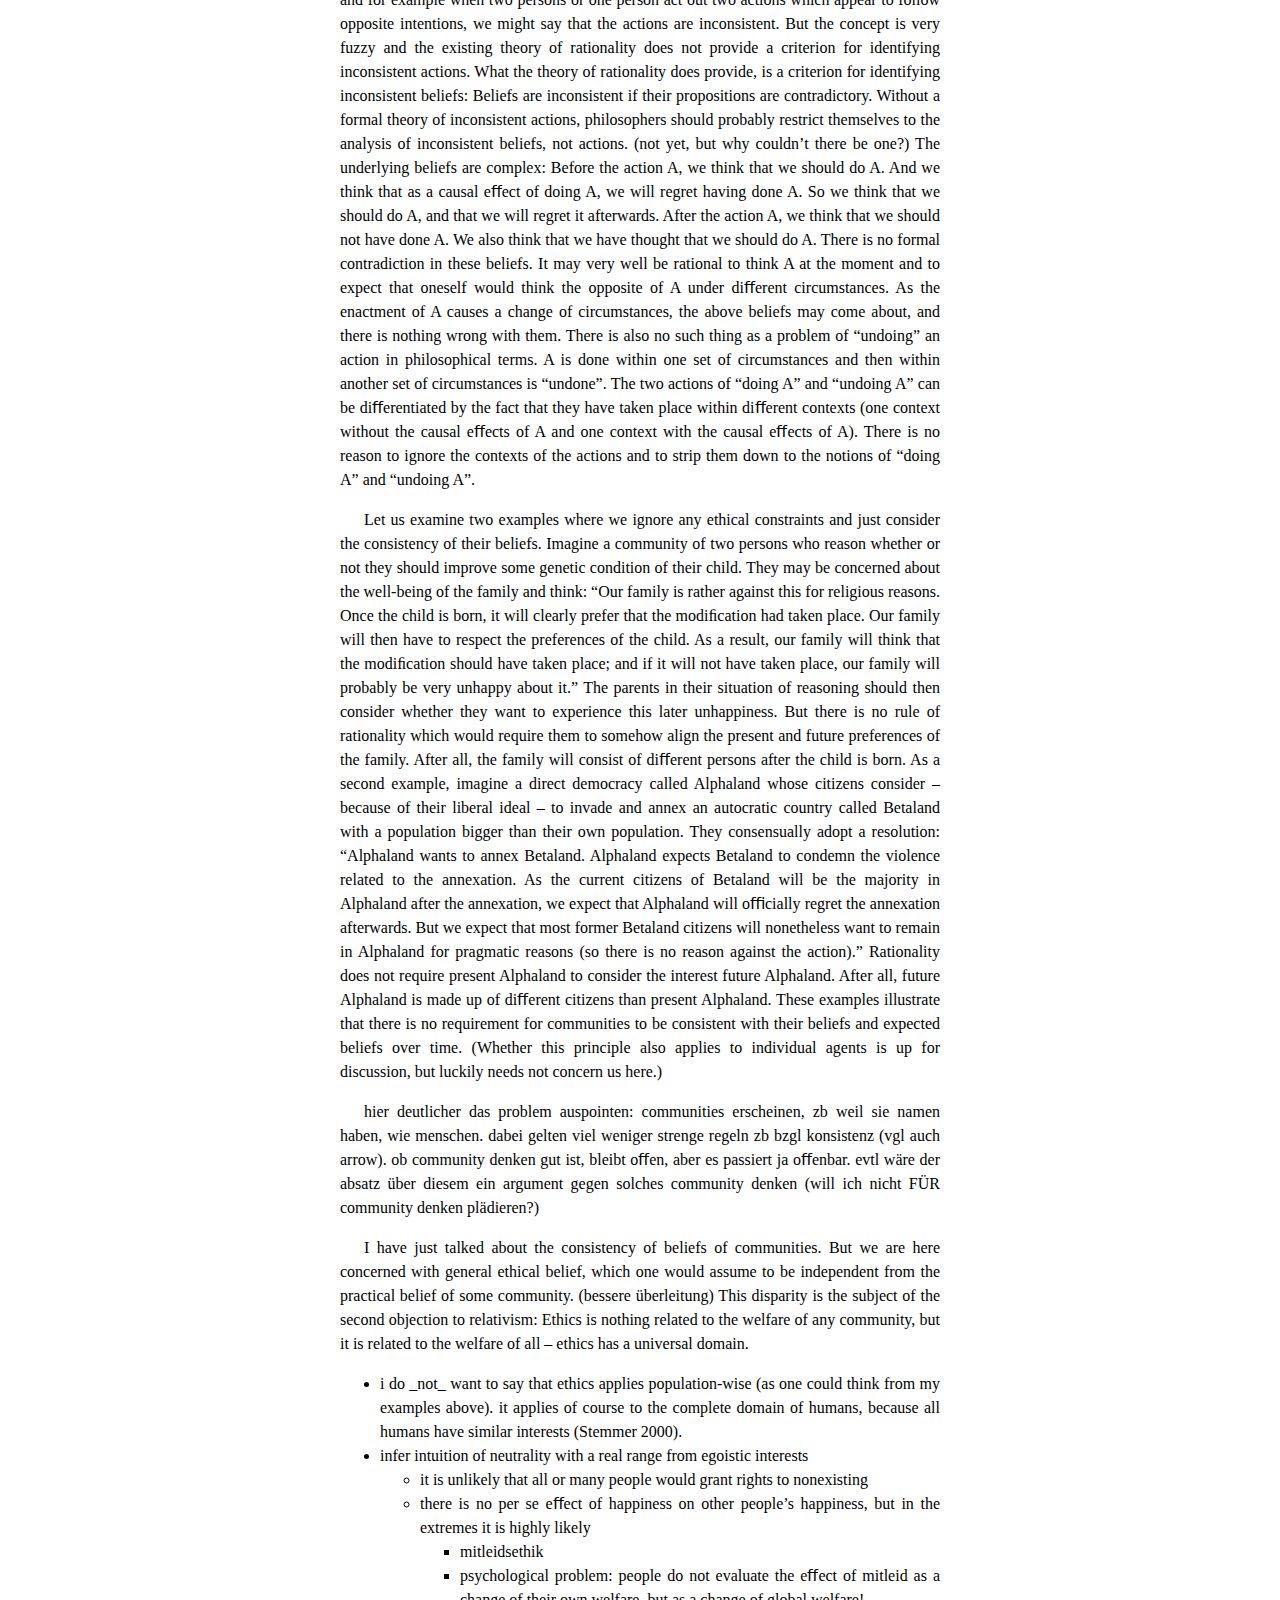
==== commit 6fece0aa: "boxes and table" ====
--- a/index.html
+++ b/index.html
@@ -8,14 +8,14 @@
 <meta name="src" content="thesis.tex"> 
 </head><body 
 >
-<!--l. 26--><p class="noindent" >
+<!--l. 73--><p class="noindent" >
                                                                   
 
                                                                   
 <div class="center" 
 >
-<!--l. 27--><p class="noindent" >
-<!--l. 30--><p class="noindent" ><span 
+<!--l. 74--><p class="noindent" >
+<!--l. 77--><p class="noindent" ><span 
 class="pagk7t-x-x-207">The argument against neutrality</span><br />
 <span 
 class="pagk7t-x-x-120">David Pomerenke</span><br />
@@ -70,8 +70,6 @@
 href="#x1-100003.3" id="QQ2-1-10">Objection 3: Populations act upon their own interests / are selﬁsh</a></span>
 <br />   <span class="chapterToc" >4 <a 
 href="#x1-110004" id="QQ2-1-11">Conclusion</a></span>
-<br />   <span class="chapterToc" > <a 
-href="#Q1-1-13">References</a></span>
    </div>
                                                                   
 
@@ -116,33 +114,43 @@
 within this democratic discourse and aims to defend a supposedly
 widespread intuition whose consistency has been challenged from the
 academic side.
-<!--l. 6--><p class="indent" >   The core of welfare economics is the welfare function (see <span class="cite">(<a 
-href="#Xharsanyi_cardinal_1955">Harsanyi</a></a>, 1955</a>,
-p. 309)</span>, Harsanyi 1955, p. 309). It is an aggregation function: a function which
-takes in the individual levels of well-being of several individual persons,  and
-delivers the level of welfare for the whole aggregated population
-comprising these individual persons. Well-being and welfare (which refers to
-aggregated well-being) are abstract terms. They are usually interpreted as a
-representation of preferences over diﬀerent lives. But they can also be
-interpreted simply as hedonistic levels of lifetime pleasure, which will
-be suﬃcient for the purpose of this essay. Well-being (or utility) of a
-person p is denoted by u(p); individual persons are denoted by pi – the
-subscript is just there to diﬀerentiate between diﬀerent persons. In similar
-fashion, welfare of a population P = <span 
-class="cmsy-10">{ </span>p1, p2, …, pn <span 
-class="cmsy-10">} </span>is denoted by
-u(P).
-<!--l. 8--><p class="indent" >     Deﬁnition 1: Welfare function
-<!--l. 13--><p class="indent" >   The content of the general welfare function is intentionally unspeciﬁed.
-                                                                  
-
-                                                                  
+<!--l. 6--><p class="indent" >   The core of welfare economics is the welfare function (see <span class="cite">?</a>, ?</a>, p. 309</span>). It
+is an aggregation function: a function which takes in the individual levels of
+well-being of several individual persons,  and delivers the level of welfare for
+the whole aggregated population comprising these individual persons.
+Well-being and welfare (which refers to aggregated well-being) are abstract
+terms. They are usually interpreted as a representation of preferences over
+diﬀerent lives. But they can also be interpreted simply as hedonistic levels of
+lifetime pleasure, which will be suﬃcient for the purpose of this essay.
+Well-being (or utility) of a person p is denoted by u(p); individual persons are
+denoted by pi – the subscript is just there to diﬀerentiate between diﬀerent
+persons. In similar fashion, welfare of a population <span 
+class="cmmi-10">P </span><span 
+class="cmr-10">= </span><span 
+class="cmsy-10">{</span><span 
+class="cmmi-10">p</span><span 
+class="cmr-10">1</span><span 
+class="cmmi-10">,p</span><span 
+class="cmr-10">2</span><span 
+class="cmmi-10">,</span><span 
+class="cmmi-10">…,pn</span><span 
+class="cmsy-10">} </span>is
+denoted by <span 
+class="cmmi-10">u</span><span 
+class="cmr-10">(</span><span 
+class="cmmi-10">P</span><span 
+class="cmr-10">)</span>.
+<!--l. 14--><p class="noindent" ><object data="thesis-2.svg" width="460.99825 " height="66.72452 " type="image/svg+xml"><p>SVG-Viewer needed.</p></object>
+                                                                  
+
+                                                                  
+<!--l. 16--><p class="indent" >   The content of the general welfare function is intentionally unspeciﬁed.
 The function is just a vehicle for discussion within welfare economics. Several
 speciﬁc welfare functions have been proposed and we will deal with some of
 them in later sections. For example, the classical utilitarian welfare function
 states that welfare is simply the sum u(p1) + u(p2) + … + u(pn) of all individual
 well-being.
-<!--l. 15--><p class="indent" >   I introduce these welfare functions because they are precise formalizations of
+<!--l. 18--><p class="indent" >   I introduce these welfare functions because they are precise formalizations of
 competing ethical beliefs. In the ﬁrst two objections, I will make use of them in
 order to demonstrate that when we assume certain ethical intuitions, the
 argument against neutrality does not hold. I will assume various widespread
@@ -153,45 +161,46 @@
 refutations. The third objection is of a diﬀerent kind because, rather
 than to the various beliefs about welfare functions, it relates to their
 justiﬁcation.
-<!--l. 17--><p class="indent" >   Welfare economics are blind in a certain respect, and so will be
-this discussion: They are consequentialist. This means that they only
-evaluate actions by their outcome and in this context speciﬁcally by their
-impact on general welfare or goodness. Other elements of ethical
-evaluation, such as the procedural requirements of justice, will have to
-be considered separately (cf. Broome 2005, p. 401; Broome 2012, p.
-99f). These separate considerations will often require consequentialist
-considerations as their basis, so this discussion may also be indirectly relevant
-for them.
+<!--l. 20--><p class="indent" >   Welfare economics are blind in a certain respect, and so will be this
+discussion: They are consequentialist. This means that they only evaluate
+actions by their outcome and in this context speciﬁcally by their impact on
+general welfare or goodness. Other elements of ethical evaluation, such as
+the procedural requirements of justice, will have to be considered separately
+(cf. <span class="cite">?</a>, ?</a>, p. 401</span>; <span class="cite">?</a>, ?</a>, p. 99f</span>). These separate considerations will often require
+consequentialist considerations as their basis, so this discussion may also be
+indirectly relevant for them.
    <h3 class="sectionHead"><span class="titlemark">2.2    </span> <a 
  id="x1-50002.2"></a>The intuition of neutrality</h3>
 <!--l. 3--><p class="noindent" >The intuition of neutrality is assumed to be a widespread ethical intuition
-among humans (Broome 2012, p. 176f). The content of the intuition is also
-                                                                  
-
-                                                                  
-called the principle of equal existence (Broome 2004, p. 146). The
-following is the content of the deﬁnition: Let us assume two hypothetical
-scenarios A and B. The same people exist in both scenarios, except that in
-scenario B there are some additional people which do not exist in
-scenario A. The intuition says that which one of the scenarios is better
-depends entirely on the well-being of the people who exist in both
-scenarios and not at all on the additional people who only exist in B –
-as long as all the additional people in B have a well-being within a
-certain neutral range. More speciﬁcally, as long as the additional
-people in B are within the neutral range, scenario A is better in terms of
-welfare if the people who exist in both populations have a higher
+                                                                  
+
+                                                                  
+among humans <span class="cite">(?</a>, ?</a>, p. 176f)</span>. The content of the intuition is also called the
+principle of equal existence <span class="cite">(?</a>, ?</a>, p. 146)</span>. The following is the content of the
+deﬁnition: Let us assume two hypothetical scenarios A and B. The same
+people exist in both scenarios, except that in scenario B there are some
+additional people which do not exist in scenario A. The intuition says that
+which one of the scenarios is better depends entirely on the well-being of the
+people who exist in both scenarios and not at all on the additional people
+who only exist in B – as long as all the additional people in B have a
+well-being within a certain neutral range. More speciﬁcally, as long as the
+additional people in B are within the neutral range, scenario A is better in
+terms of welfare if the people who exist in both populations have a higher
 welfare in scenario A, and scenario B is better in terms of welfare if the
 people who exist in both populations have a higher welfare in scenario
 B.
-<!--l. 5--><p class="indent" >   We can formalize the scenarios as diﬀerent welfare distributions uA and uB.
-Let P0 be a population of people who exist in both scenarios but need not
-have the same levels of well-being in both scenarios. Let P+ be the
-population of people who exist only in scenario B. Let [u1, u2] be the neutral
+<!--l. 5--><p class="indent" >   We can formalize the scenarios as diﬀerent welfare distributions <tspan font-family="cmmi" font-size="10">u</tspan><sub><tspan font-family="cmmi" font-size="7">A</tspan></sub> and <tspan font-family="cmmi" font-size="10">u</tspan><sub><tspan font-family="cmmi" font-size="7">B</tspan></sub>.
+Let <tspan font-family="cmmi" font-size="10">P</tspan><sub><tspan font-family="cmr" font-size="7">0</tspan></sub> be a population of people who exist in both scenarios but need not
+have the same levels of well-being in both scenarios. Let <tspan font-family="cmmi" font-size="10">P</tspan><sub><tspan font-family="cmr" font-size="7">+</tspan></sub> be the
+population of people who exist only in scenario B. Let <tspan font-family="cmr" font-size="10">[</tspan><tspan font-family="cmmi" font-size="10">u</tspan><sub><tspan font-family="cmr" font-size="7">1</tspan></sub><tspan font-family="cmmi" font-size="10">,u</tspan><sub><tspan font-family="cmr" font-size="7">2</tspan></sub><tspan font-family="cmr" font-size="10">] </tspan>be the neutral
 range of well-being for added people.
-<!--l. 7--><p class="indent" >   Deﬁnition 2: The intuition of neutrality
-<!--l. 16--><p class="indent" >   This formal deﬁnition is to be interpreted in the following way: It does not
+<!--l. 29--><p class="noindent" ><object data="thesis-4.svg" width="460.99825 " height="138.41162 " type="image/svg+xml"><p>SVG-Viewer needed.</p></object>
+<!--l. 31--><p class="indent" >   This formal deﬁnition is to be interpreted in the following way: It does not
 matter in terms of welfare whether there exists an additional person in the
 population who lives at a moderate level of well-being. There are
+                                                                  
+
+                                                                  
 several moderate levels of well-beings, which form a range between a
 low moderate level of well-being u1 and a high moderate level of
 well-being u2. If however the additional person is at a very low level of
@@ -199,43 +208,40 @@
 general well-being. (Arguably, the welfare would decrease because
 of the added person; though this is not speciﬁed by the intuition.)
 Similarly, if the additional person is at a very high level of well-being –
-                                                                  
-
-                                                                  
 above u2 – then the person might matter for the calculation of general
 well-being. (Arguably, the welfare would increase because of the added
 person.)
-<!--l. 18--><p class="indent" >   An exemplary application of the intuition is the evaluation of road safety
-(Broome 2004, p. 144f). In this context, the deaths of people dying in
-accidents must be weighed against the costs of preventing them. Whilst this is
-an ethically diﬃcult problem on its own, one important long-term eﬀect is
-usually left aside: The well-being of the expected potential oﬀspring of the
-potentially dying person is completely neglected. One possible justiﬁcation is
-the intuition of neutrality: We can expect the oﬀspring to live within the
-neutral range of well-being and it is therefore neither positive nor negative
-whether they exist or not.
-<!--l. 20--><p class="indent" >   Another example is the evaluation of diﬀerent scenarios of global warming
-(Broome 2012, p. 170). Global warming is likely to kill many people and
-thereby to prevent their oﬀspring from existing. On the other hand, global
+<!--l. 33--><p class="indent" >   An exemplary application of the intuition is the evaluation of road safety
+<span class="cite">(?</a>, ?</a>, p. 144f)</span>. In this context, the deaths of people dying in accidents must
+be weighed against the costs of preventing them. Whilst this is an ethically
+diﬃcult problem on its own, one important long-term eﬀect is usually left
+aside: The well-being of the expected potential oﬀspring of the potentially
+dying person is completely neglected. One possible justiﬁcation is the intuition
+of neutrality: We can expect the oﬀspring to live within the neutral range of
+well-being and it is therefore neither positive nor negative whether they exist
+or not.
+<!--l. 35--><p class="indent" >   Another example is the evaluation of diﬀerent scenarios of global warming
+<span class="cite">(?</a>, ?</a>, p. 170)</span>. Global warming is likely to kill many people and thereby
+to prevent their oﬀspring from existing. On the other hand, global
 warming may increase poverty, which is associated with higher birth
 rates. Thanks to the intuition of neutrality we can simply leave both of
 these eﬀects aside in many of our evaluations – which comes handy
 as predictions in these domains attend to an enormous amount of
 uncertainty.
-<!--l. 22--><p class="indent" >   It is important to understand that the intuition of neutrality does not imply
+<!--l. 37--><p class="indent" >   It is important to understand that the intuition of neutrality does not imply
 neutrality about the consequences on the existing population which are
 caused by the additional population. These consequences may be negative
 or positive, leading to contrary political reactions such as China’s restrictive
-one-child-policy and Europe’s reproduction-promoting policy (Broome 2012,
-p. 169). The consequences on the existing population may well determine
+                                                                  
+
+                                                                  
+one-child-policy and Europe’s reproduction-promoting policy <span class="cite">(?</a>, ?</a>, p. 169)</span>.
+The consequences on the existing population may well determine
 whether additional people are good or not. Only the well-being of the
 additional people themselves does not do so according to the intuition of
 neutrality.
-<!--l. 24--><p class="indent" >   The question whether the intuition of neutrality is in fact a widespread
+<!--l. 39--><p class="indent" >   The question whether the intuition of neutrality is in fact a widespread
 intuition among humans appears not to have been investigated. It is not
-                                                                  
-
-                                                                  
 necessary for the argument against neutrality to assume such an empirical
 fact. Neither is it necessary for the refutation of this argument to assume so. If
 however this refutation were successful and the integrity of the intuition thus
@@ -243,12 +249,11 @@
 of the intuition.
    <h3 class="sectionHead"><span class="titlemark">2.3    </span> <a 
  id="x1-60002.3"></a>The argument against neutrality</h3>
-<!--l. 3--><p class="noindent" >The argument against neutrality (Broome 2012, p. 177f., where the ﬁgure
-below is also copied from) concludes that the intuition of neutrality is
-inconsistent. The argument is a version of the mere addition paradox (Broome
-2004, p. 148) and a modiﬁcation of the adoption problem (Broome 2004, p.
-161). It is based on the following counter-example to the intuition of
-neutrality:
+<!--l. 3--><p class="noindent" >The argument against neutrality (<span class="cite">?</a>, ?</a>, p. 177f.</span>, where the ﬁgure below is also
+copied from) concludes that the intuition of neutrality is inconsistent. The
+argument is a version of the mere addition paradox <span class="cite">(?</a>, ?</a>, p. 148)</span> and a
+modiﬁcation of the adoption problem <span class="cite">(?</a>, ?</a>, p. 161)</span>. It is based on the
+following counter-example to the intuition of neutrality:
 <div class="center" 
 >
 <!--l. 5--><p class="noindent" >
@@ -259,15 +264,15 @@
 except that one additional person exists in both B and C. In both B and C the
 additional person has a level of well-being within the neutral range. The
 argument is structured into two major steps:
+                                                                  
+
+                                                                  
 <!--l. 11--><p class="indent" >   First, scenario A is being compared to scenario B and to scenario C. The
 additional person can be neglected in this step because the person is within
 the neutral range. There is one person who is a little bit better oﬀ in scenario B
 than in scenario A. As all other persons have exactly the same level of
 well-being, it is reasonable that there is a higher welfare in scenario B
 than in scenario A. Contrarily, there is one person who is a little bit
-                                                                  
-
-                                                                  
 worse oﬀ in scenario C than in scenario A. As all other persons have
 exactly the same level of well-being, it is reasonable that there is a
 higher welfare in scenario A than in scenario C. As a consequence of
@@ -285,25 +290,24 @@
 counter-example refutes the intuition of neutrality, which has been its core
 assumption.
 <!--l. 15--><p class="indent" >   Whilst the argument above is intuitively plausible, it has two other
-important premises (Broome 2012, p. 177f): First, if in two scenarios all persons
-have the same level of well-being except for one person who is better oﬀ in
-the second scenario, then the welfare in the second scenario is higher than in
-the ﬁrst. Technically, the second scenario Pareto dominates the ﬁrst (Osborne
-1997). Second, if in two scenarios with the same population the sum of
-individual well-being is higher in the second scenario, and at the same time
-the inequality of the distribution of well-being is lower in the second scenario,
-then the second scenario is better in terms of welfare than the ﬁrst.
-I call this the fair aggregation principle. There are various ways to
-measure inequality, and the details need not concern us here. An
-excellent survey of one-dimensional inequality measures – as applied in
-welfare economics – is given in Sen &amp; Foster 1997. The most prominent
-inequality measure is probably the Gini coeﬃcient (see Ceriani &amp;
-Verme 2012). Both of these premises appear to be very plausible, and
-                                                                  
-
-                                                                  
-they are dubbed “hard-to-doubt assumptions” in Broome 2012, p.
-176.
+important premises <span class="cite">(?</a>, ?</a>, p. 177f)</span>: First, if in two scenarios all persons have the
+same level of well-being except for one person who is better oﬀ in the second
+scenario, then the welfare in the second scenario is higher than in the ﬁrst.
+Technically, the second scenario Pareto dominates the ﬁrst <span class="cite">(?</a>, ?</a>)</span>. Second, if in
+two scenarios with the same population the sum of individual well-being is
+higher in the second scenario, and at the same time the inequality of the
+distribution of well-being is lower in the second scenario, then the second
+scenario is better in terms of welfare than the ﬁrst. I call this the fair
+                                                                  
+
+                                                                  
+aggregation principle. There are various ways to measure inequality,
+and the details need not concern us here. An excellent survey of
+one-dimensional inequality measures – as applied in welfare economics – is
+given in <span class="cite">?</a>, ?</a></span>. The most prominent inequality measure is probably the
+Gini coeﬃcient (see <span class="cite">?</a>, ?</a></span>). Both of these premises appear to be very
+plausible, and they are dubbed “hard-to-doubt assumptions” in <span class="cite">?</a>, ?</a>,
+p. 176</span>.
 <!--l. 17--><p class="indent" >   The following formalization concisely sums up the argument presented
 above. It is structured in technical premises (P...), the assumptions that make
 up the setting of the counter-example (A...), and the conclusions drawn
@@ -314,45 +318,50 @@
 them within this proof. Moreover, premises (P2) and (P3) appear to be very
 plausible. As a consequence, the intuition of neutrality must be the false
 premise.
-<!--l. 19--><p class="indent" >   Proof 1: The argument against neutrality
-<!--l. 52--><p class="indent" >   There are two implications if this argument holds and the intuition of
-neutrality is inconsistent (cf. Broome 2005, p. 411): First, we as a society
-would have to develop a diﬀerent, consistent principle to replace the
-intuition. We do not even currently know whether population changes
-should be evaluated as positive or as negative, just that they cannot
-simply be evaluated as neutral. The ﬁnding of a new principle with
-wide acceptance would certainly present a major societal task and
-require many years of discourse. Second, we would need to gain
-better knowledge of which actions lead to which consequences with
-respect to population changes. Only then would we probably be
-able to apply a principle which is not based on neutrality. This requires
-new scientiﬁc analysis and simulation because such predictions have
-often been omitted in the past (Broome 2005, p. 402; Broome 2012, p.
-115f).
-<!--l. 54--><p class="indent" >   Broome 2004 develops ﬁve possible modiﬁcations to respond to the
-argument against neutrality (see p. 149):
-<!--l. 56--><p class="indent" >
-                                                                  
-
-                                                                  
+                                                                  
+
+                                                                  
+<!--l. 81--><p class="noindent" ><object data="thesis-6.svg" width="460.99825 " height="656.8168 " type="image/svg+xml"><p>SVG-Viewer needed.</p></object>
+<!--l. 83--><p class="indent" >   There are two implications if this argument holds and the intuition of
+                                                                  
+
+                                                                  
+neutrality is inconsistent (cf. <span class="cite">?</a>, ?</a>, p. 411</span>: First, we as a society would have to
+develop a diﬀerent, consistent principle to replace the intuition. We do not
+even currently know whether population changes should be evaluated as
+positive or as negative, just that they cannot simply be evaluated as neutral.
+The ﬁnding of a new principle with wide acceptance would certainly present
+a major societal task and require many years of discourse. Second,
+we would need to gain better knowledge of which actions lead to
+which consequences with respect to population changes. Only then
+would we probably be able to apply a principle which is not based on
+neutrality. This requires new scientiﬁc analysis and simulation because such
+predictions have often been omitted in the past (<span class="cite">?</a>, ?</a>, p. 402</span>; <span class="cite">?</a>, ?</a>,
+p. 115f</span>).
+<!--l. 85--><p class="indent" >   <span class="cite">?</a>, ?</a></span> develops ﬁve possible modiﬁcations to respond to the argument
+against neutrality (see p. 149):
+<!--l. 87--><p class="indent" >
      <ol  class="enumerate1" >
      <li 
-  class="enumerate" id="x1-6002x1">intransitivity of the betterness relation
+  class="enumerate" id="x1-6010x1">intransitivity of the betterness relation
      </li>
      <li 
-  class="enumerate" id="x1-6004x2">conditional goodness
+  class="enumerate" id="x1-6012x2">conditional goodness
      </li>
      <li 
-  class="enumerate" id="x1-6006x3">relative goodness
+  class="enumerate" id="x1-6014x3">relative goodness
      </li>
      <li 
-  class="enumerate" id="x1-6008x4">indeterminacy or vagueness of the betterness relation
+  class="enumerate" id="x1-6016x4">indeterminacy or vagueness of the betterness relation
      </li>
      <li 
-  class="enumerate" id="x1-6010x5">a single neutral level</li></ol>
-<!--l. 56--><p class="noindent" >The transitivity of the betterness relation is plausibly defended in Broome
+  class="enumerate" id="x1-6018x5">a single neutral level</li></ol>
+<!--l. 87--><p class="noindent" >The transitivity of the betterness relation is plausibly defended in Broome
 2004, p. 151f. I will pursue a somewhat related approach to (b) and
 (c), focused more on justiﬁcation, in the third objection. The second
+                                                                  
+
+                                                                  
 objection will be very similar to what is developed in (d) but it will
 also be compatible with (e). Whilst (P1) is discussed in (a), (P2) and
 (P3) have not been discussed so far. This is what I will do in the ﬁrst
@@ -372,12 +381,11 @@
 while all other persons are at an equal level of well-being. The Pareto
 principle I have formulated as (P2) says that in such cases the scenario has a
 higher welfare than the other one. This principle, as well as the extending
-requirement of Pareto eﬃciency (cf. Osborne 1997), ﬁnd their due place in
-economics where the objective is the eﬃcient allocation of scarce resources
-(Samuelson &amp; Nordhaus 2010, p. 4). However I doubt that they are
-suitable as ethical principles. Pareto eﬃciency has been criticized
-because the liberal paradox suggests that it may be incompatible
-with procedural elements of liberalism (see Sen &amp; Foster 1997). But I
+requirement of Pareto eﬃciency (cf. <span class="cite">?</a>, ?</a></span>), ﬁnd their due place in economics
+where the objective is the eﬃcient allocation of scarce resources <span class="cite">(?</a>, ?</a>, p. 4)</span>.
+However I doubt that they are suitable as ethical principles. Pareto eﬃciency
+has been criticized because the liberal paradox suggests that it may be
+incompatible with procedural elements of liberalism (see <span class="cite">(?</a>, ?</a>)</span>). But I
 believe that there is a more general problem with Pareto eﬃciency
 and even with Pareto domination: Consider a large population with
 one person whose well-being is much higher than the well-being of
@@ -391,18 +399,17 @@
 simple aggregation principle – that general welfare is the simple sum of all
 individual well-being – with the additional requirement that distributions need
 be more equal to have a higher welfare. The principle is non-exhaustive: it
-                                                                  
-
-                                                                  
 does not tell us anything about populations with a higher sum of well-being
+                                                                  
+
+                                                                  
 and a lower equality, and it does not tell us anything about populations with
 a lower sum of well-being and a higher equality. But that is not a problem,
 since such populations do not play a relevant role in the counter-example to
 neutrality.
 <!--l. 10--><p class="indent" >   The problem (for what?) is that equality must reasonably be a global
 criterion, which means that it somehow takes into account the well-being of
-every single person. This implies that a small decrease <span 
-class="cmmi-10">𝜀 </span>in well-being of the
+every single person. This implies that a small decrease <tspan font-family="cmmi" font-size="10">𝜀 </tspan>in well-being of the
 person who already is worst oﬀ can always be compensated by some large
 increase of equality within the rest of the population. This follows because
 otherwise the well-being of the worst-oﬀ person would completely determine
@@ -412,67 +419,64 @@
 same people: In scenario D there is some utility distribution with lots of
 inequality. The person who is worst oﬀ in scenario D is called p. In scenario E,
 the well-being of the worst-oﬀ person from scenario D is decreased by some
-very small amount <span 
-class="cmmi-10">𝜀</span>. As we have just seen, this can be compensated in terms
+very small amount <tspan font-family="cmmi" font-size="10">𝜀</tspan>. As we have just seen, this can be compensated in terms
 of equality by improving the equality within all the other persons to a more or
 less drastical amount. Let us assume this has taken place, so that the overall
 equality in scenario E is higher than in scenario D. Let us further assume that in
 scenario F all people are at the same level of well-being, plus <img 
-src="thesis0x.png" alt="𝜀
+src="thesis1x.png" alt="𝜀
 2"  class="frac" align="middle">. The
 general equality has not decreased (maybe even increased) in F
 in comparison to E. However the sum of well-being has increased
 because the well-being of many persons has been increased by <img 
-src="thesis1x.png" alt="𝜀
+src="thesis2x.png" alt="𝜀
 2"  class="frac" align="middle">
  while the well-being of only one person has been decreased by <img 
-src="thesis2x.png" alt="𝜀
+src="thesis3x.png" alt="𝜀
 2"  class="frac" align="middle">.
 As a consequence, both the sum of individual well-being and the
 equality are better in F than in D, so according to the fair aggregation
 principle there is a higher welfare in F than in D. At the same time,
 the worst-oﬀ person in D is even worse oﬀ in F. This seems intuitively
 implausible and I will soon (now?) give a more elaborate account of this
-                                                                  
-
-                                                                  
 implausibility.
+                                                                  
+
+                                                                  
 <!--l. 14--><p class="indent" >   STRUCTURE!!! 1. pareto stuﬀ, 2. fair aggregation
 <!--l. 16--><p class="indent" >   For this objection I will use as a speciﬁc welfare function the diﬀerence
 principle. The diﬀerence principle is a concept which is inferred from an
 analysis of justice. Its justiﬁcation as the second principle of justice is given
-and discussed in Rawls 2005, pp. 3-183. Rivalling average utilitarianism, the
+and discussed in <span class="cite">(?</a>, ?</a>, pp. 3-183)</span>. Rivalling average utilitarianism, the
 diﬀerence principle is probably the most prominent and most widely
 accepted welfare function. In its core formula, the diﬀerence principle states
 that diﬀerences from socioeconomic equality are only permitted if they are
-to the beneﬁt of the least advantaged (Rawls 2005, p. 302). This is equivalent
-to optimizing the status of the least advantaged. The diﬀerence principle
-is therefore usually translated to a welfare function where general
-welfare is determined only by the well-being of the group with the
-lowest level of well-being. (Such translation commits a major error
-in ignoring the diﬀerence between primary goods and well-being
-as I discuss in Pomerenke 2017, p.12f. – But this does not bear upon
-the reasoning here, which is based solely on Pareto comparisons.)
-Whilst the diﬀerence principle refers to the least advantaged group –
-which makes sense in application – there is no mistake in referring to
-the least advantaged person for the sake of theory. Because of its
-resemblance to the decision-theoretic rule of minimum maximization, this
-formulation of the principle has also been called the Maximin rule.
-(Although this labelling has been rightly criticized in Rawls &amp; Kelly 2001, p.
-43.)
+to the beneﬁt of the least advantaged <span class="cite">(?</a>, ?</a>, p. 302)</span>. This is equivalent to
+optimizing the status of the least advantaged. The diﬀerence principle is
+therefore usually translated to a welfare function where general welfare is
+determined only by the well-being of the group with the lowest level of
+well-being. (Such translation commits a major error in ignoring the diﬀerence
+between primary goods and well-being as I discuss in <span class="cite">?</a>, ?</a>, p. 12f</span>. – But this
+does not bear upon the reasoning here, which is based solely on
+Pareto comparisons.) Whilst the diﬀerence principle refers to the least
+advantaged group – which makes sense in application – there is no mistake
+in referring to the least advantaged person for the sake of theory.
+Because of its resemblance to the decision-theoretic rule of minimum
+maximization, this formulation of the principle has also been called the
+Maximin rule. (Although this labelling has been rightly criticized in <span class="cite">?</a>, ?</a>,
+p. 43.</span>.)
 <!--l. 18--><p class="indent" >   Deﬁnition 3: Diﬀerence principle / “Maximin”
-<!--l. 20--><p class="indent" >   w(P) = minp<span 
-class="cmsy-10">∈</span>P u(p)
+<!--l. 20--><p class="indent" >   w(P) = minp<tspan font-family="cmsy" font-size="10">∈</tspan>P u(p)
 <!--l. 22--><p class="indent" >   According to the diﬀerence principle in its Maximin version, both Pareto
 domination and fair aggregation are false: Imagine that one person who is
 not the worst-oﬀ in either scenario is better oﬀ in the ﬁrst scenario than in
 the second while all other persons are equally well oﬀ. Then Pareto
 domination requires that the ﬁrst scenario has a higher welfare. The
-                                                                  
-
-                                                                  
 Maximin rule, however, states that both scenarios have the same welfare
 because the well-being of the worst-oﬀ person has not changed. And
+                                                                  
+
+                                                                  
 we have seen above that as a consequence of fair aggregation a
 scenario may be evaluated as having a higher welfare even if the
 worst-oﬀ person is even worse oﬀ – in strict contradiction to the diﬀerence
@@ -482,11 +486,11 @@
 comparison in which the least advantaged will have the exactly same level
 of well-being in both scenarios. Yet for the theoretical case of a such
 comparison (unclear why we need it; it is not the case in the above
-example!) an extension to the Maximin rule has been developed (cf. Rawls
-2005, p. 83): It says that in the case that the least advantaged are at the
-same level in both scenarios, the second-least advantaged must be
-regarded. And if the second-least advantaged are also at the same level,
-then the third-least advantaged must be regarded, and so on. Because it
+example!) an extension to the Maximin rule has been developed (cf. <span class="cite">?</a>, ?</a>,
+p. 83</span>): It says that in the case that the least advantaged are at the same
+level in both scenarios, the second-least advantaged must be regarded.
+And if the second-least advantaged are also at the same level, then
+the third-least advantaged must be regarded, and so on. Because it
 resembles a lexicographical sorting algorithm, the extended rule is
 called the Leximin rule. It is most clearly formulated as a recursive
 selection function which outputs the better population of two populations
@@ -500,11 +504,11 @@
 algorithm will proceed from the least advantaged person up to the person
 in question. Alternatively, it will proceed up to the person who has
 taken the original person’s place in the ordering, because the original
-                                                                  
-
-                                                                  
 person has moved up a few positions in the ordering. This process
 automatically ensures Pareto domination. So at a second glance
+                                                                  
+
+                                                                  
 at the diﬀerence principle, it does not contradict but indeed rather
 support Pareto domination. This is in favour of the argument against
 neutrality.
@@ -521,8 +525,7 @@
    <h3 class="sectionHead"><span class="titlemark">3.2    </span> <a 
  id="x1-90003.2"></a>Objection 2: The neutral range is a single neutral level (with
 uncertainty)</h3>
-<!--l. 3--><p class="noindent" >Überleitung, Rawls -<span 
-class="cmmi-10">&#x003E; </span>avg utilitarianism
+<!--l. 3--><p class="noindent" >Überleitung, Rawls -<tspan font-family="cmmi" font-size="10">&#x003E; </tspan>avg utilitarianism
 <!--l. 5--><p class="indent" >   I will start by explaining how the argument against neutrality requires
 the neutral range to be a proper range rather than a single level.
 Afterwards, I will try to make plausible why we should rather assume a
@@ -533,11 +536,11 @@
 range [u1, u2] without specifying u1 or u2. As per Def. 2, the neutral range
 could in fact just be a single number with u1 = u2. But the argument against
 neutrality interprets the intuition of neutrality in a way that does not permit
-                                                                  
-
-                                                                  
 that the neutral range is just a single level of well-being: In order to neutralize
 and counter the positive diﬀerence of well-being of person p between
+                                                                  
+
+                                                                  
 scenarios B and C, the diﬀerence of well-being of person q must be
 non-zero and negative. So the neutral range must allow for such a
 diﬀerence, because the well-being of q is to be within the neutral
@@ -559,30 +562,25 @@
 <!--l. 13--><p class="indent" >   These problems do not arise if we restrict the intuition of neutrality to a
 single level of neutral well-being: (structure???) On the one hand, this would
 directly invalidate the argument against neutrality and circumvent the
-problem of the incomparability of people within the neutral range
-which I have just touched upon. On the other hand, there exists an
-established ethical theory which justiﬁes the existence of this level and
-explains what value it should take. The theory is average utilitarianism
-and one kind of justiﬁcation for it is found in Harsanyi 1955. Average
-utilitarianism is a highly controversial theory, speciﬁcally but not only when it is
-understood as a complete moral theory rather than only a theory of
-goodness (cf. Broome 2012, pp. 50-54; Arrhenius, Ryberg, &amp; Tännsjö 2017,
-                                                                  
-
-                                                                  
-sec 2.1.1; Rawls 2005, pp. 167-175, 572f). But at least it is a consistent
+problem of the incomparability of people within the neutral range which I
+have just touched upon. On the other hand, there exists an established
+ethical theory which justiﬁes the existence of this level and explains what
+value it should take. The theory is average utilitarianism and one kind of
+justiﬁcation for it is found in <span class="cite">(?</a>, ?</a>)</span>. Average utilitarianism is a highly
+controversial theory, speciﬁcally but not only when it is understood as a
+complete moral theory rather than only a theory of goodness (cf. <span class="cite">?</a>, ?</a>,
+pp. 50-54</span>; <span class="cite">?</a>, ?</a>, sec 2.1.1</span>; <span class="cite">?</a>, ?</a>, pp. 167-175, 572f</span>). But at least it is a consistent
 ethical theory which is not only able to account for many other ethical
 intuitions but also to answer our quantitative and justiﬁcatory questions
+                                                                  
+
+                                                                  
 regarding the neutral level of well-being. The welfare function of average
 utilitarianism states that general welfare is the average of all individual
 well-being:
 <!--l. 15--><p class="indent" >   Deﬁnition 5: Average utilitarianism
-<!--l. 17--><p class="indent" >   w(P) = <span 
-class="cmex-10">∑</span>
-  p<span 
-class="cmsy-10">∈</span>P u(p) <span 
-class="cmsy-10">∙|</span>P<span 
-class="cmsy-10">|</span>-1
+<!--l. 17--><p class="indent" >   w(P) = <tspan font-family="cmex" font-size="10">∑</tspan>
+  p<tspan font-family="cmsy" font-size="10">∈</tspan>P u(p) <tspan font-family="cmsy" font-size="10">∙|</tspan>P<tspan font-family="cmsy" font-size="10">|</tspan>-1
 <!--l. 19--><p class="indent" >   This implies that in order to be neutral to existing welfare, the welfare of an
 added population must equal the welfare of the existing population.
 The notation is a bit sloppy in the following. It should be additionally
@@ -595,8 +593,8 @@
 neutrality by modifying the intuition of neutrality and assuming a neutral level
 instead of a neutral range. As a result, the intuition is consistent, calculable,
 and maybe even justiﬁed (is the latter investigated here or without scope).
-Average utilitarianism plays (in this case) a revisionist role, a theory of moral
-error (cf. Mackie 1979, p. 35): It tells us to slightly adjust our intuition – to
+Average utilitarianism plays (in this case) a revisionist role, a theory of
+moral error (cf. <span class="cite">?</a>, ?</a>, p. 35</span>): It tells us to slightly adjust our intuition – to
 sharpen it – so that it is consistent in itself and in its relation to other moral
 judgments. This is an acceptable, maybe desirable intervention to our
 intuitions.
@@ -606,49 +604,46 @@
 speciﬁcally the neutral value. When I talk of ‘uncertainty’ here, then I refer to
 ‘measurement uncertainty’ as used in statistics and the quantitative
 sciences. The uncertainty in question is quantiﬁable, so in it falls into the
-                                                                  
-
-                                                                  
-decision-theoretic category of risk and not into the decision-theoretic category
-of uncertainty. Measurement uncertainty is a well-developed theory (see
-Runge 2007). Unlike the approaches of introducing indeterminacy in
-the forms of incommensurateness or vagueness – which are pursued
-and discarded as a solution to the argument against neutrality in
-Broome 2004, pp. 164-183 – uncertainty does not suﬀer from diﬃcult
-problems such as greediness (aha what does that mean? explain it
-shortly?).
+decision-theoretic category of risk and not into the decision-theoretic
+category of uncertainty. Measurement uncertainty is a well-developed
+theory (see <span class="cite">?</a>, ?</a></span>). Unlike the approaches of introducing indeterminacy in the
+                                                                  
+
+                                                                  
+forms of incommensurateness or vagueness – which are pursued and
+discarded as a solution to the argument against neutrality in <span class="cite">?</a>, ?</a>, pp. 164-183</span>
+– uncertainty does not suﬀer from diﬃcult problems such as greediness (aha
+what does that mean? explain it shortly?).
 <!--l. 29--><p class="indent" >   The neutral value is aﬀected by two kinds of uncertainty: The ﬁrst kind of
-uncertainty arises from its deﬁnition. Sensitivity analysis of Def. 5 tells us that the
-uncertainty of the neutral level is composed of the average uncertainty of
-the well-being of all existing people. Second, the level of well-being of any
-actual person that is considered to be at the neutral level or not is also
-subject to some uncertainty. In both cases, the uncertainty arises from the
-diﬃculty to quantify the personal well-being of existing or hypothetical
-persons. These uncertainties are not on a theoretical level. On the
-theoretical level it has been questioned that such quantiﬁcations
-are metaphysically and psychologically possible at all (cf. Harsanyi
-1955, pp. 317-319). On the practical level, these quantiﬁcations are de
-facto happening (Broome 2004, ch. 9) but there is a great level of
+uncertainty arises from its deﬁnition. Sensitivity analysis of Def. 5 tells us
+that the uncertainty of the neutral level is composed of the average
+uncertainty of the well-being of all existing people. Second, the level of
+well-being of any actual person that is considered to be at the neutral
+level or not is also subject to some uncertainty. In both cases, the
+uncertainty arises from the diﬃculty to quantify the personal well-being
+of existing or hypothetical persons. These uncertainties are not on a
+theoretical level. On the theoretical level it has been questioned that such
+quantiﬁcations are metaphysically and psychologically possible at all
+(cf. <span class="cite">?</a>, ?</a>, pp. 317-319</span>). On the practical level, these quantiﬁcations
+are de facto happening <span class="cite">(?</a>, ?</a>, ch. 9)</span>, but there is a great level of
 uncertainty attached to them (elaborate on thisin two three sents? its
 interesting).
 <!--l. 31--><p class="indent" >   Person q from Proof 1 is at diﬀerent levels in scenario A and B. We can
 interpret the neutral range as a neutral level u0 = u1 + (u2 - u1) / 2 with an
-uncertainty of <span 
-class="cmmi-10">σ</span>(u0) = plusmins (u2 - u1) / 2. As a consequence, the diﬀerent
+uncertainty of <tspan font-family="cmmi" font-size="10">σ</tspan>(u0) = plusmins (u2 - u1) / 2. As a consequence, the diﬀerent
 values of well-being for person q in scenarios A and B are compatible with
 the assumption that there is a single neutral level with u0 with an uncertainty
-of <span 
-class="cmmi-10">σ</span>(u0).
+of <tspan font-family="cmmi" font-size="10">σ</tspan>(u0).
 <!--l. 33--><p class="indent" >   We can then accept the theoretical notion of a neutral level while at the
 same time both maintaining the practical idea of the intuition of neutrality
 and avoiding the argument against neutrality. (point to above, that the
-                                                                  
-
-                                                                  
 argument requires a proper range!)
 <!--l. 35--><p class="indent" >   Is doing so just a sophisticated trick? No. The speciﬁc nature of the intuition
 of neutrality had not been analysed before. It was a bit rash to conclude from
 the rough idea of the intuition of neutrality that it has to be formalized as a
+                                                                  
+
+                                                                  
 proper range. I have explained that there is at least no obvious possibility of
 justifying such a range, and that as a consequence we do not know
 how to quantify the range. Average utilitarianism presents a possible
@@ -674,13 +669,13 @@
 The universal domain is what I will question in this objection and it
 will lead to another solution of (response to) the argument against
 neutrality.
-                                                                  
-
-                                                                  
 <!--l. 9--><p class="indent" >   So far we have interpreted the intuition of neutrality as a principle which is
 applied only in a particular instance of comparing the welfare of two
 scenario: Whenever there are additional persons in one scenario who do not
 exist in the other scenario, then we can apply the intuition of neutrality. This
+                                                                  
+
+                                                                  
 is reﬂected in the conclusions in Proof 1. In (C3) and (C4) we have
 used the intuition of neutrality because there is a diﬀerent number
 of persons in scenario A than there is in scenarios B and C. But we
@@ -707,13 +702,13 @@
 Def. 7: P0 and P+ both exist in both scenarios. (this should probs go
 before the deﬁnition) There is no formal way to distinguish them. P+ are
 the people who are neutral with respect to general welfare if their
-                                                                  
-
-                                                                  
 well-being lies within the neutral range. And P+ are the same people in B
 and in C. But P+ could be any persons: P+ could be all persons, no
 persons, or an arbitrary selection of persons. So as they are not already
 formally speciﬁed we need to specify P+. It is obvious how we specify
+                                                                  
+
+                                                                  
 them:
 <!--l. 32--><p class="indent" >     Deﬁnition 8: Additional speciﬁcation of the intuition of neutrality
 <!--l. 34--><p class="indent" >     P0 are the existing people and P+ are the non-existing people.
@@ -741,19 +736,13 @@
 <!--l. 40--><p class="indent" >     (P5’)  A is the base scenario, <br 
 class="newline" />    uA is the distribution of well-being of the base scenario.
 <!--l. 42--><p class="indent" >   So, to be more precise, I revise (C8’) and include (P5’) as a premise:
-                                                                  
-
-                                                                  
-<!--l. 44--><p class="indent" >   (C8’)  (C7’) <span 
-class="cmsy-10">∧</span> (P1) <span 
-class="cmsy-10">∧</span> (P5’)  <span 
-class="cmsy-10">⇒</span> uB(P0 <span 
-class="cmsy-10">∪</span> P+) <span 
-class="cmmi-10">&#x003E; </span>uC(P0 <span 
-class="cmsy-10">∪</span> P+)
+<!--l. 44--><p class="indent" >   (C8’)  (C7’) <tspan font-family="cmsy" font-size="10">∧</tspan> (P1) <tspan font-family="cmsy" font-size="10">∧</tspan> (P5’)  <tspan font-family="cmsy" font-size="10">⇒</tspan> uB(P0 <tspan font-family="cmsy" font-size="10">∪</tspan> P+) <tspan font-family="cmmi" font-size="10">&#x003E; </tspan>uC(P0 <tspan font-family="cmsy" font-size="10">∪</tspan> P+)
 <!--l. 46--><p class="indent" >   A similar approach (how is it diﬀerent?) to this relativism [in what sense?] is
 pursued in Broome 2004, pp. 157-162. There it is discarded for two reasons:
 First, because of the inconsistencies which arise when switching the base
+                                                                  
+
+                                                                  
 scenario (pp. 68-76). Second, because of the diﬃculty to ethically justify
 person-relativity or community-relativity (p. 161f). I will now address both
 issues.
@@ -765,10 +754,10 @@
 with population ethics here, where persons will usually somehow consider the
 whole population for their evaluation, this is not necessarily a problem. A
 necessary problem is the time-dependence of the evaluation, which is
-pointed out in Broome 2004, p. 75: “You choose rightly, but it later turns out
-you chose wrongly. Indeed, it may turn out that you ought later to undo what
-you rightly did. Moreover, you might be able to foresee even as you choose A
-that just this would happen. This is a most implausible sort of incoherence in
+pointed out in <span class="cite">?</a>, ?</a>, p. 75</span>: “You choose rightly, but it later turns out you chose
+wrongly. Indeed, it may turn out that you ought later to undo what you rightly
+did. Moreover, you might be able to foresee even as you choose A that just
+this would happen. This is a most implausible sort of incoherence in
 your activity.” This sounds like a problem at ﬁrst, but in fact it is well
 acceptable.
 <!--l. 50--><p class="indent" >   (one WEAK possible objection is the idea that) There is no such thing as
@@ -781,13 +770,13 @@
 rationality does provide, is a criterion for identifying inconsistent beliefs:
 Beliefs are inconsistent if their propositions are contradictory. Without a
 formal theory of inconsistent actions, philosophers should probably
-                                                                  
-
-                                                                  
 restrict themselves to the analysis of inconsistent beliefs, not actions.
 (not yet, but why couldn’t there be one?) The underlying beliefs are
 complex: Before the action A, we think that we should do A. And we think
 that as a causal eﬀect of doing A, we will regret having done A. So
+                                                                  
+
+                                                                  
 we think that we should do A, and that we will regret it afterwards.
 After the action A, we think that we should not have done A. We also
 think that we have thought that we should do A. There is no formal
@@ -815,13 +804,13 @@
 modiﬁcation should have taken place; and if it will not have taken place, our
 family will probably be very unhappy about it.” The parents in their
 situation of reasoning should then consider whether they want to
-                                                                  
-
-                                                                  
 experience this later unhappiness. But there is no rule of rationality
 which would require them to somehow align the present and future
 preferences of the family. After all, the family will consist of diﬀerent
 persons after the child is born. As a second example, imagine a direct
+                                                                  
+
+                                                                  
 democracy called Alphaland whose citizens consider – because of
 their liberal ideal – to invade and annex an autocratic country called
 Betaland with a population bigger than their own population. They
@@ -849,12 +838,12 @@
 But we are here concerned with general ethical belief, which one
 would assume to be independent from the practical belief of some
 community. (bessere überleitung) This disparity is the subject of the second
-                                                                  
-
-                                                                  
 objection to relativism: Ethics is nothing related to the welfare of any
 community, but it is related to the welfare of all – ethics has a universal
 domain.
+                                                                  
+
+                                                                  
      <ul class="itemize1">
      <li class="itemize">i do _not_ want to say that ethics applies population-wise (as one
      could think from my examples above). it applies of course to the
@@ -875,13 +864,9 @@
              of  mitleid  as  a  change  of  their  own  welfare,  but  as  a
              change of global welfare!
              </li>
-             <li class="itemize">-<span 
-class="cmmi-10">&#x003E;  </span>revisionism:  when  these  eﬀects  are  really  properly
+             <li class="itemize">-<tspan font-family="cmmi" font-size="10">&#x003E;  </tspan>revisionism:  when  these  eﬀects  are  really  properly
              included in the welfare function, then we can have an ion
              that they are completely irrelevant</li></ul>
-                                                                  
-
-                                                                  
          </li></ul>
      </li></ul>
                                                                   
@@ -916,47 +901,22 @@
      </li>
      <li class="itemize">impact  on  climate  change?  we  need  not  care  about  unborn
      people and can make more straight calculations</li></ul>
-<!--l. 1--><p class="noindent" >8120  words, 49645 49652 49658 49664 49670 49676  characters <span class="cite">(<a 
-href="#Xpomerenke_nach_2017">Pomerenke</a></a>,
-                                                                  
-
-                                                                  
-2017</a>)</span>
-                                                                  
-
-                                                                  
-   <h2 class="likechapterHead"><a 
- id="x1-120004"></a>References</h2>
-<a 
- id="Q1-1-13"></a>
-     <div class="thebibliography">
-     <p class="bibitem" ><span class="biblabel">
-<span class="bibsp">   </span></span>Harsanyi, J. C.
-      (1955). Cardinal welfare, individualistic ethics, and interpersonal
-     comparisons of utility. <span 
-class="pagko7t-">Journal of political economy</span>, <span 
-class="pagko7t-">63</span>(4), 309–321.
-     (03462) doi: 10/cdh3fr
-     </p>
-     <p class="bibitem" ><span class="biblabel">
-<span class="bibsp">   </span></span>Pomerenke, D.
-      (2017). <span 
-class="pagko7t-">Nach welchen Prinzipien sollte der Staat die Verteilung von</span>
-     <span 
-class="pagko7t-">G</span><span 
-class="pagko7t-">ü</span><span 
-class="pagko7t-">tern gestalten? Eine systematische Darstellung der Diskussion</span>
-     <span 
-class="pagko7t-">zwischen John Rawls und John Harsanyi</span> [Hausarbeit].  Konstanz.
-     Retrieved from <a 
-href="https://archive.org/details/rawls_vs_harsanyi" class="url" ><span 
-class="cmtt-10">https://archive.org/details/rawls</span>_<span 
-class="cmtt-10">vs</span>_<span 
-class="cmtt-10">harsanyi</span></a>
-</p>
-     </div>
-<!--l. 66--><p class="indent" >   <span 
-class="pagko7t-">Note: </span>Source ﬁles and bibliography for this document are publicly
+<!--l. 1--><p class="noindent" >8043  words, 49645 49652 49658 49664 49670 49676 49682 49688 49730 49700
+                                                                  
+
+                                                                  
+49706 49712 49718 49724 49730 49736 49742 49748 49754 49760 49766 49772
+49778 49024 49030 49036 49042 49336 49357 49379 49391 49388 49403 49276
+49282 49288 49293 49297 49314 49321 49327 49334 49338 49344 49350 49358
+49364 49371 49376 49382 49377 49384 49390 49396 49401 49407 49413 49420
+49425 49431 49437 49443 49449 49456 49462 49468 49473 49479 49485 49303
+49309 49322 49327 49334 49338 49344 49631 49640 49646 49651 49657 49605
+49583 49598 49604 49606 49619 49626 49633 49640 49643 49649 49658 49664
+49670 49669 49674 49680 49684 49690 49662 49668 49711 49706 49712 49718
+49724 49730 49750 49757 49709 49713 49719 49732 49738 49637 49639 49652
+49659 49666 49678 49669 49675 49681 49687 49693 49699 49723 49729
+characters
+<!--l. 112--><p class="indent" >   <tspan font-family="pagko7t" font-size="">Note: </tspan>Source ﬁles and bibliography for this document are publicly
 available <a 
 href="https://github.com/davidpomerenke/ba" >on Github</a>.
     
@@ -964,4 +924,7 @@
 </html>
                                                                   
 
-
+                                                                  
+                                                                  
+
+
--- a/thesis.css
+++ b/thesis.css
@@ -3,6 +3,7 @@
 .cmr-7{font-size:70%;}
 .cmmi-7{font-size:70%;font-style: italic;}
 .cmmi-10{font-style: italic;}
+.cmsy-7{font-size:70%;}
 .pagk7t-{ font-family: 'URW Gothic L', serif;}
 .pagk7t-{ font-family: 'URW Gothic L', serif;}
 .pagk7t-{ font-family: 'URW Gothic L', serif;}
@@ -12,7 +13,7 @@
 .pagk7t-x-x-120{font-size:120%; font-family: 'URW Gothic L', serif;}
 .pagk7t-x-x-120{ font-family: 'URW Gothic L', serif;}
 .pagk7t-x-x-120{ font-family: 'URW Gothic L', serif;}
-.cmtt-10{font-family: monospace;}
+.pagd7t-{ font-family: 'URW Gothic L', serif;}
 .pagko7t-{ font-style: oblique; font-family: 'URW Gothic L', serif;}
 p.noindent { text-indent: 0em }
 td p.noindent { text-indent: 0em; margin-top:0em; }
@@ -136,6 +137,35 @@
 .rotatebox{display: inline-block;}
 .figure img.graphics {margin-left:10%;}
 div.verbatiminput {font-family: monospace; white-space: nowrap; }
+.equation td{text-align:center; }
+.equation-star td{text-align:center; }
+table.equation-star { width:100%; }
+table.equation { width:100%; }
+table.align, table.alignat, table.xalignat, table.xxalignat, table.flalign {width:95%; margin-left:5%; white-space: nowrap;}
+table.align-star, table.alignat-star, table.xalignat-star, table.flalign-star {margin-left:auto; margin-right:auto; white-space: nowrap;}
+td.align-label { width:5%; text-align:center; }
+td.align-odd { text-align:right; padding-right:0.3em;}
+td.align-even { text-align:left; padding-right:0.6em;}
+table.multline, table.multline-star {width:100%;}
+td.gather {text-align:center; }
+table.gather {width:100%;}
+div.gather-star {text-align:center;}
+.lstlisting .label{margin-right:0.5em; }
+div.lstlisting{font-family: monospace; white-space: nowrap; margin-top:0.5em; margin-bottom:0.5em; }
+div.lstinputlisting{ font-family: monospace; white-space: nowrap; }
+.lstinputlisting .label{margin-right:0.5em;}
  body { max-width: 600px; font-family: URW Gothic L; margin: 0px auto; line-height: 1.5; text-align: justify; } 
+ .foreignobject {line-height:100%; font-size:120%; font-family:STIXgeneral,Times,Symbol,cmr10,CMSY10,CMEX10;padding:0; margin:0; text-align:center; } 
+math {vertical-align:baseline; line-height:100%; font-size:100%; font-family:STIXGeneral,Times,Symbol, cmr10,cmsy10,cmex10,cmmi10; font-style: normal; margin:0; padding:0; }
+ .foreignobject {line-height:100%; font-size:120%; font-family:STIXgeneral,Times,Symbol,cmr10,CMSY10,CMEX10;padding:0; margin:0; text-align:center; } 
+math {vertical-align:baseline; line-height:100%; font-size:100%; font-family:STIXGeneral,Times,Symbol, cmr10,cmsy10,cmex10,cmmi10; font-style: normal; margin:0; padding:0; }
+ .foreignobject {line-height:100%; font-size:120%; font-family:STIXgeneral,Times,Symbol,cmr10,CMSY10,CMEX10;padding:0; margin:0; text-align:center; } 
+math {vertical-align:baseline; line-height:100%; font-size:100%; font-family:STIXGeneral,Times,Symbol, cmr10,cmsy10,cmex10,cmmi10; font-style: normal; margin:0; padding:0; }
+ .foreignobject {line-height:100%; font-size:120%; font-family:STIXgeneral,Times,Symbol,cmr10,CMSY10,CMEX10;padding:0; margin:0; text-align:center; } 
+math {vertical-align:baseline; line-height:100%; font-size:100%; font-family:STIXGeneral,Times,Symbol, cmr10,cmsy10,cmex10,cmmi10; font-style: normal; margin:0; padding:0; }
+ .foreignobject {line-height:100%; font-size:120%; font-family:STIXgeneral,Times,Symbol,cmr10,CMSY10,CMEX10;padding:0; margin:0; text-align:center; } 
+math {vertical-align:baseline; line-height:100%; font-size:100%; font-family:STIXGeneral,Times,Symbol, cmr10,cmsy10,cmex10,cmmi10; font-style: normal; margin:0; padding:0; }
+ .foreignobject {line-height:100%; font-size:120%; font-family:STIXgeneral,Times,Symbol,cmr10,CMSY10,CMEX10;padding:0; margin:0; text-align:center; } 
+math {vertical-align:baseline; line-height:100%; font-size:100%; font-family:STIXGeneral,Times,Symbol, cmr10,cmsy10,cmex10,cmmi10; font-style: normal; margin:0; padding:0; }
 /* end css.sty */
 
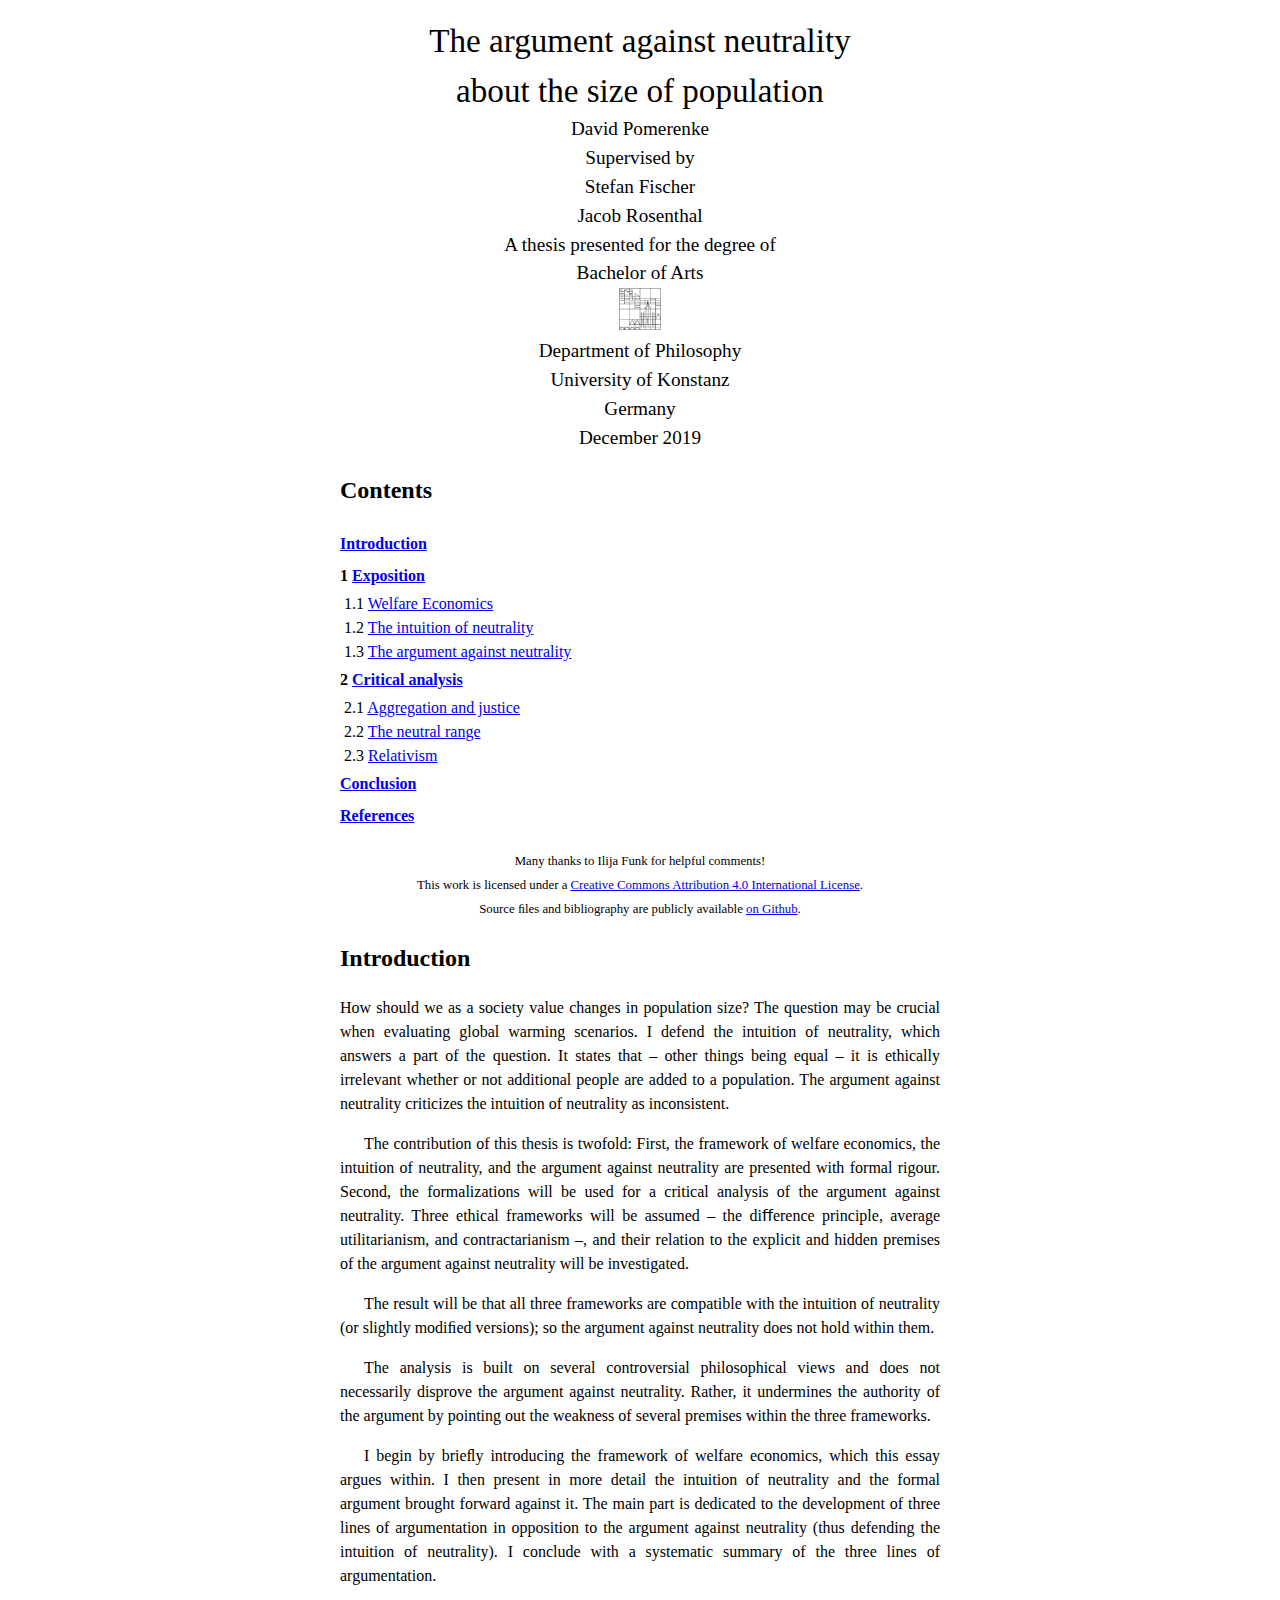
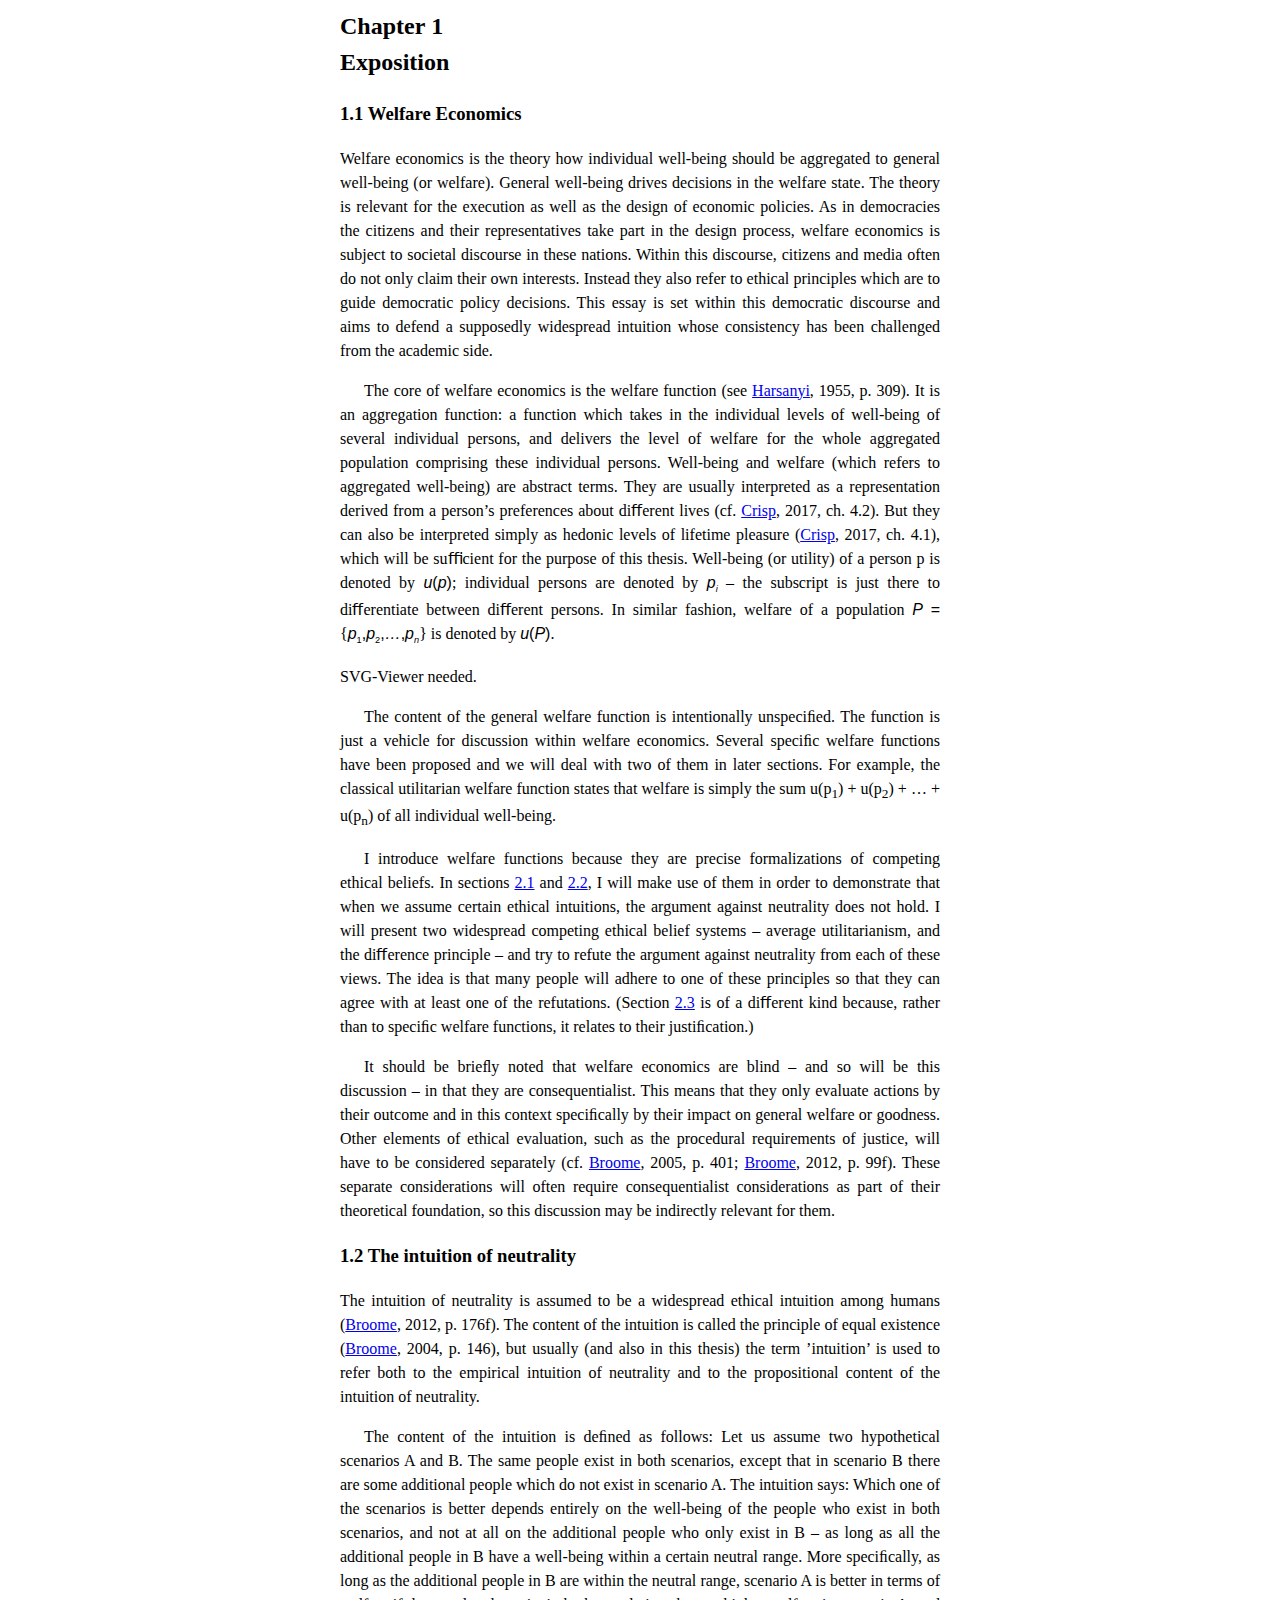
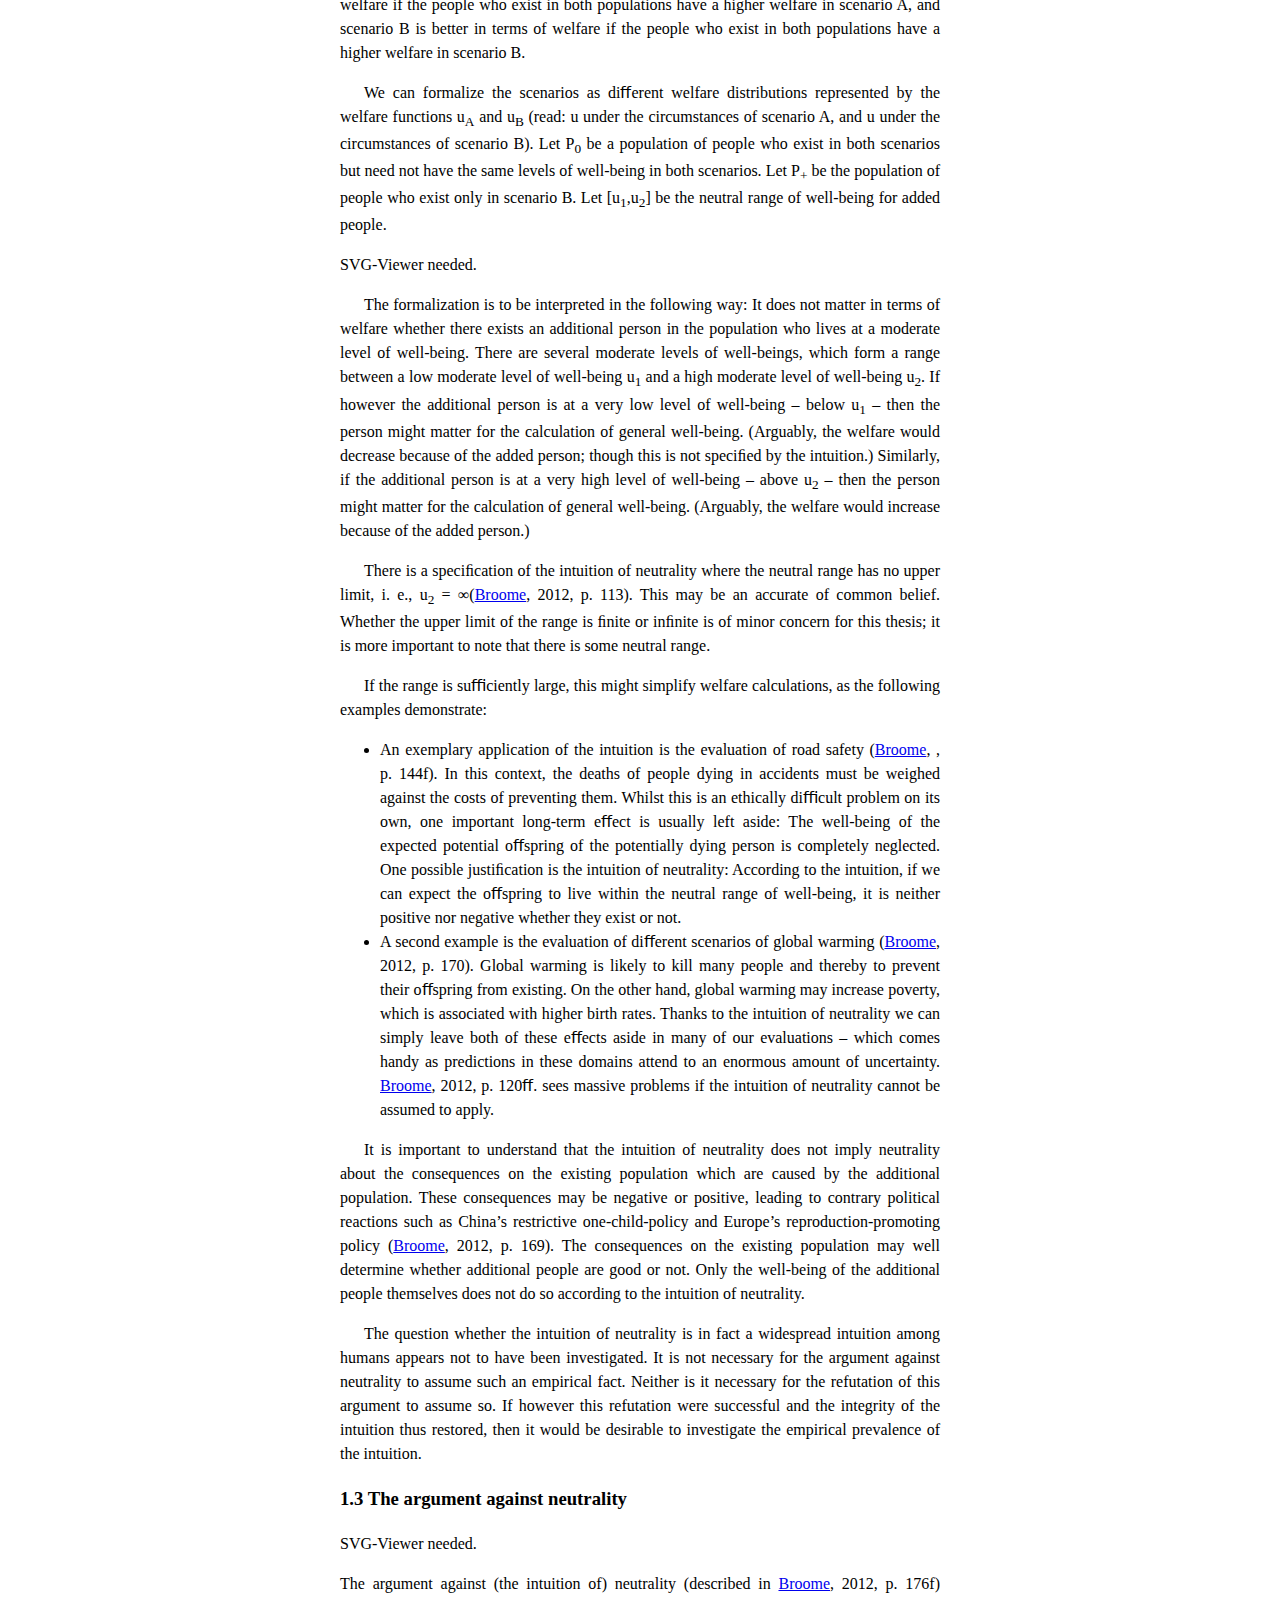
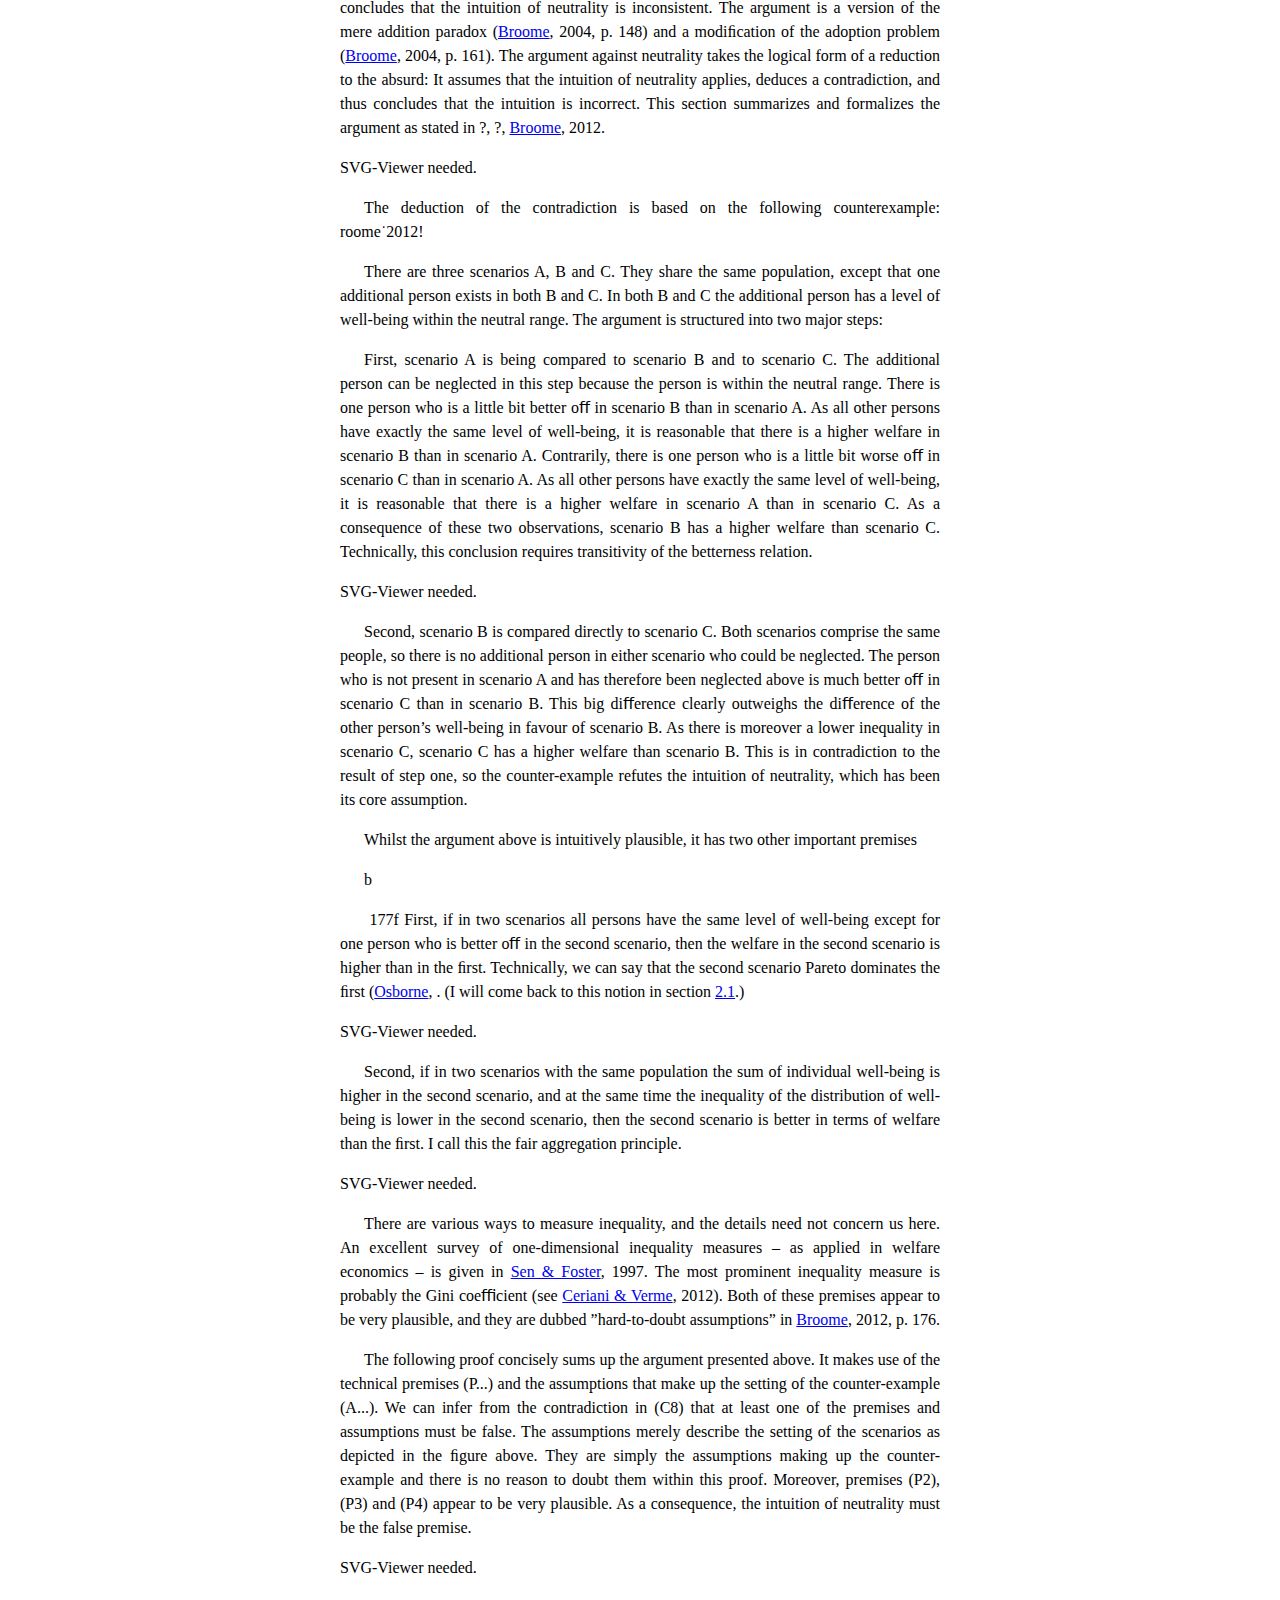
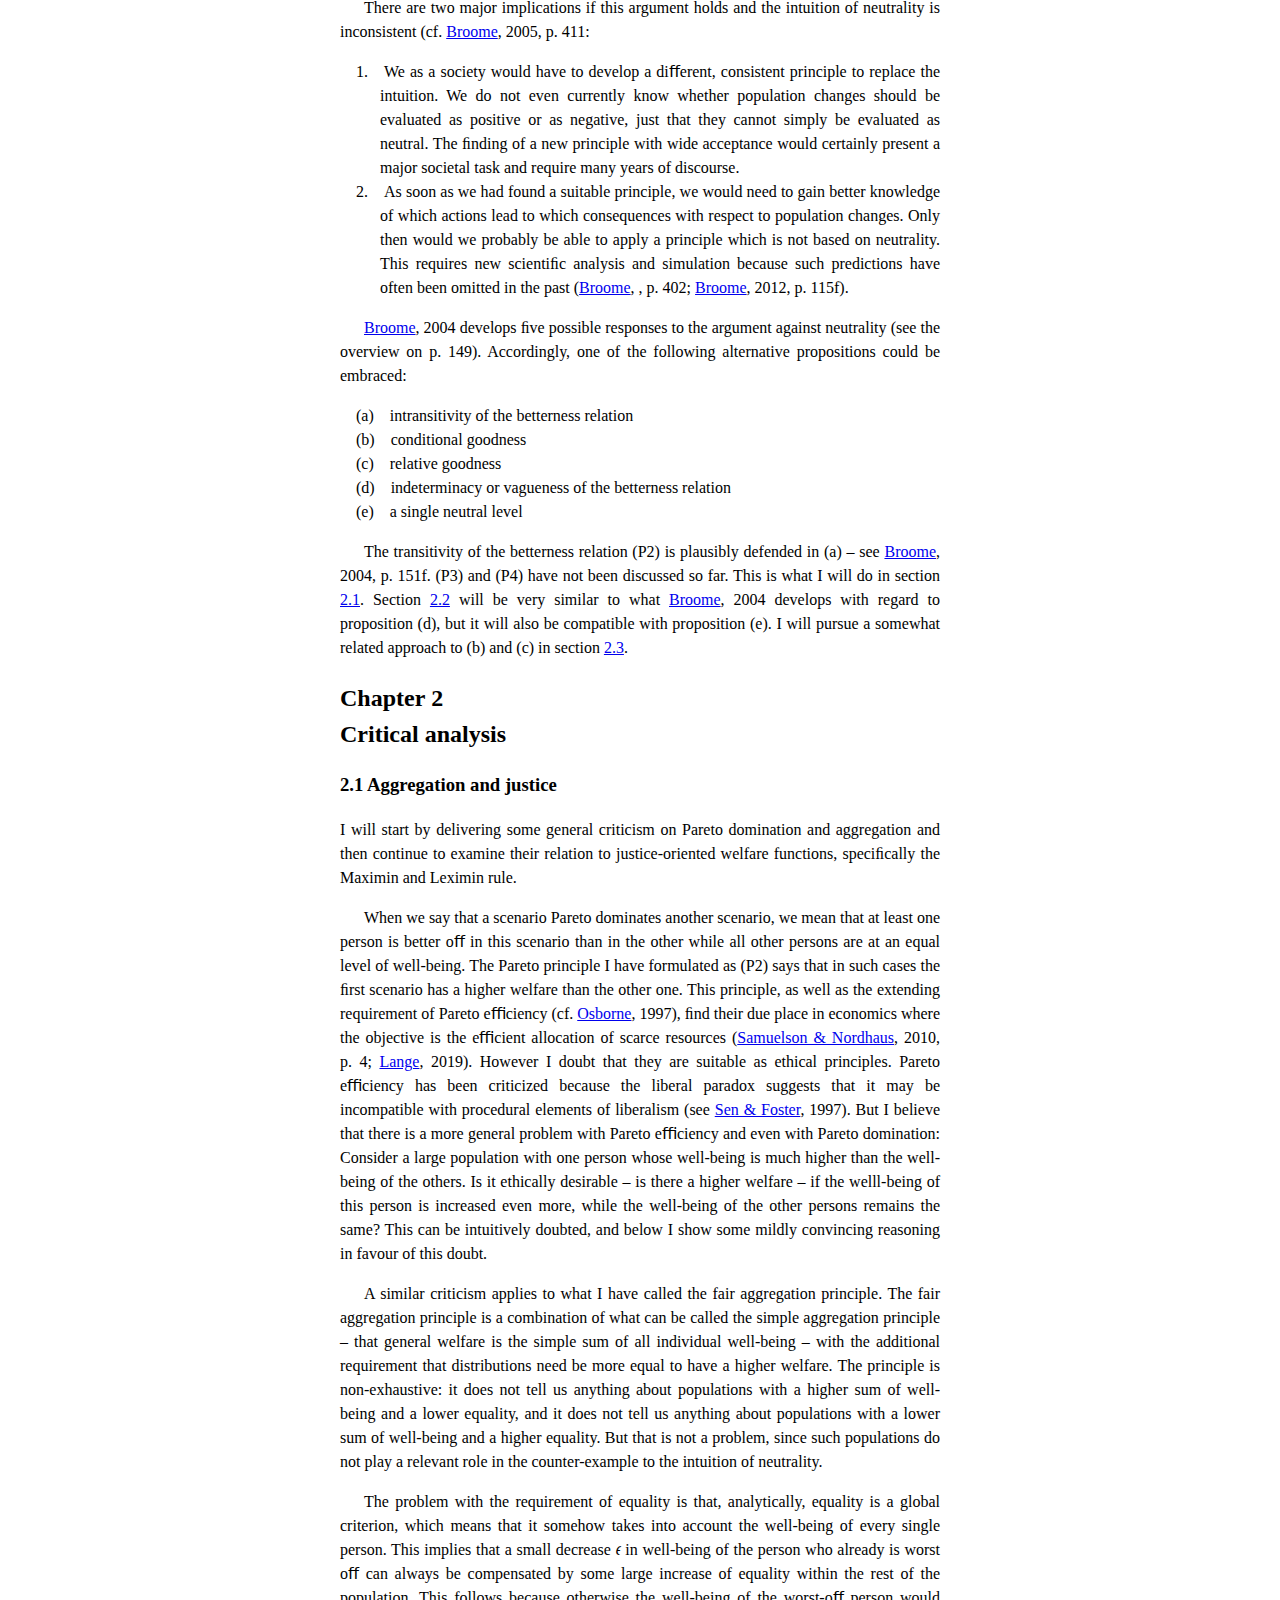
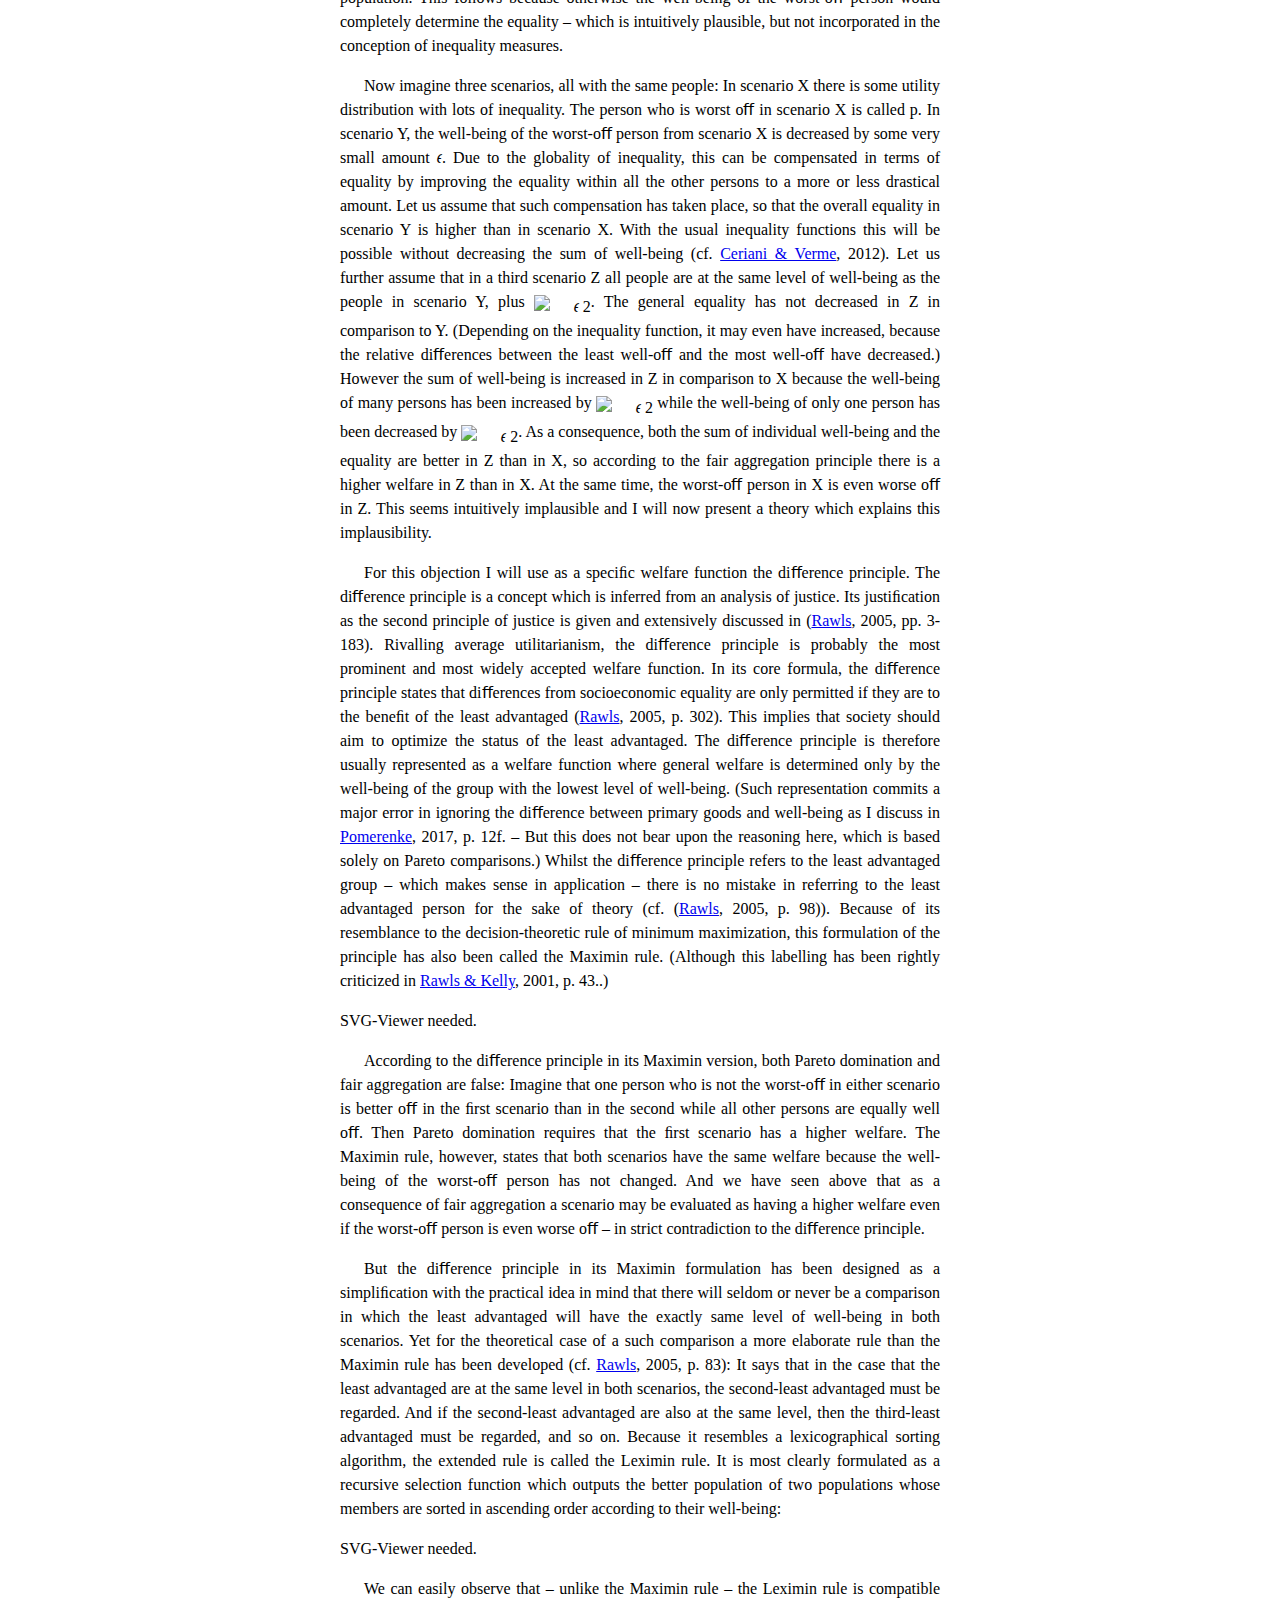
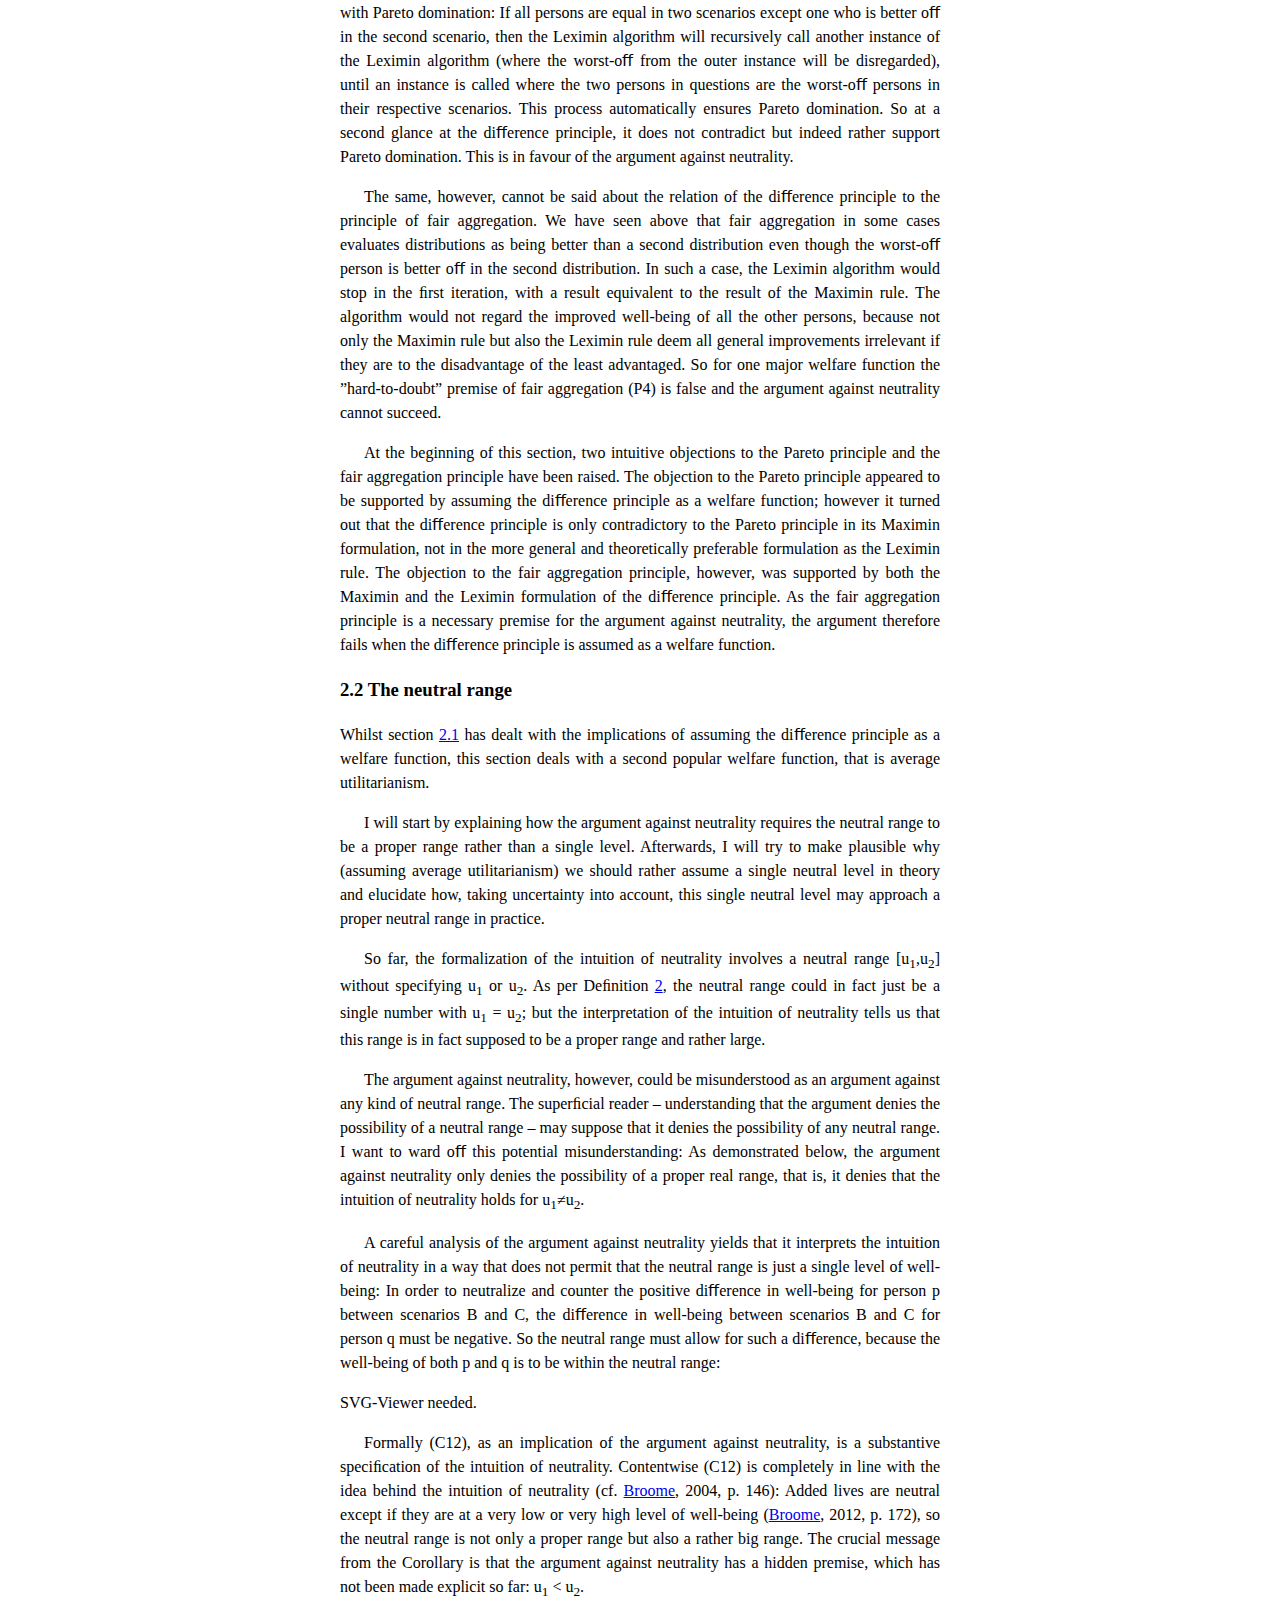
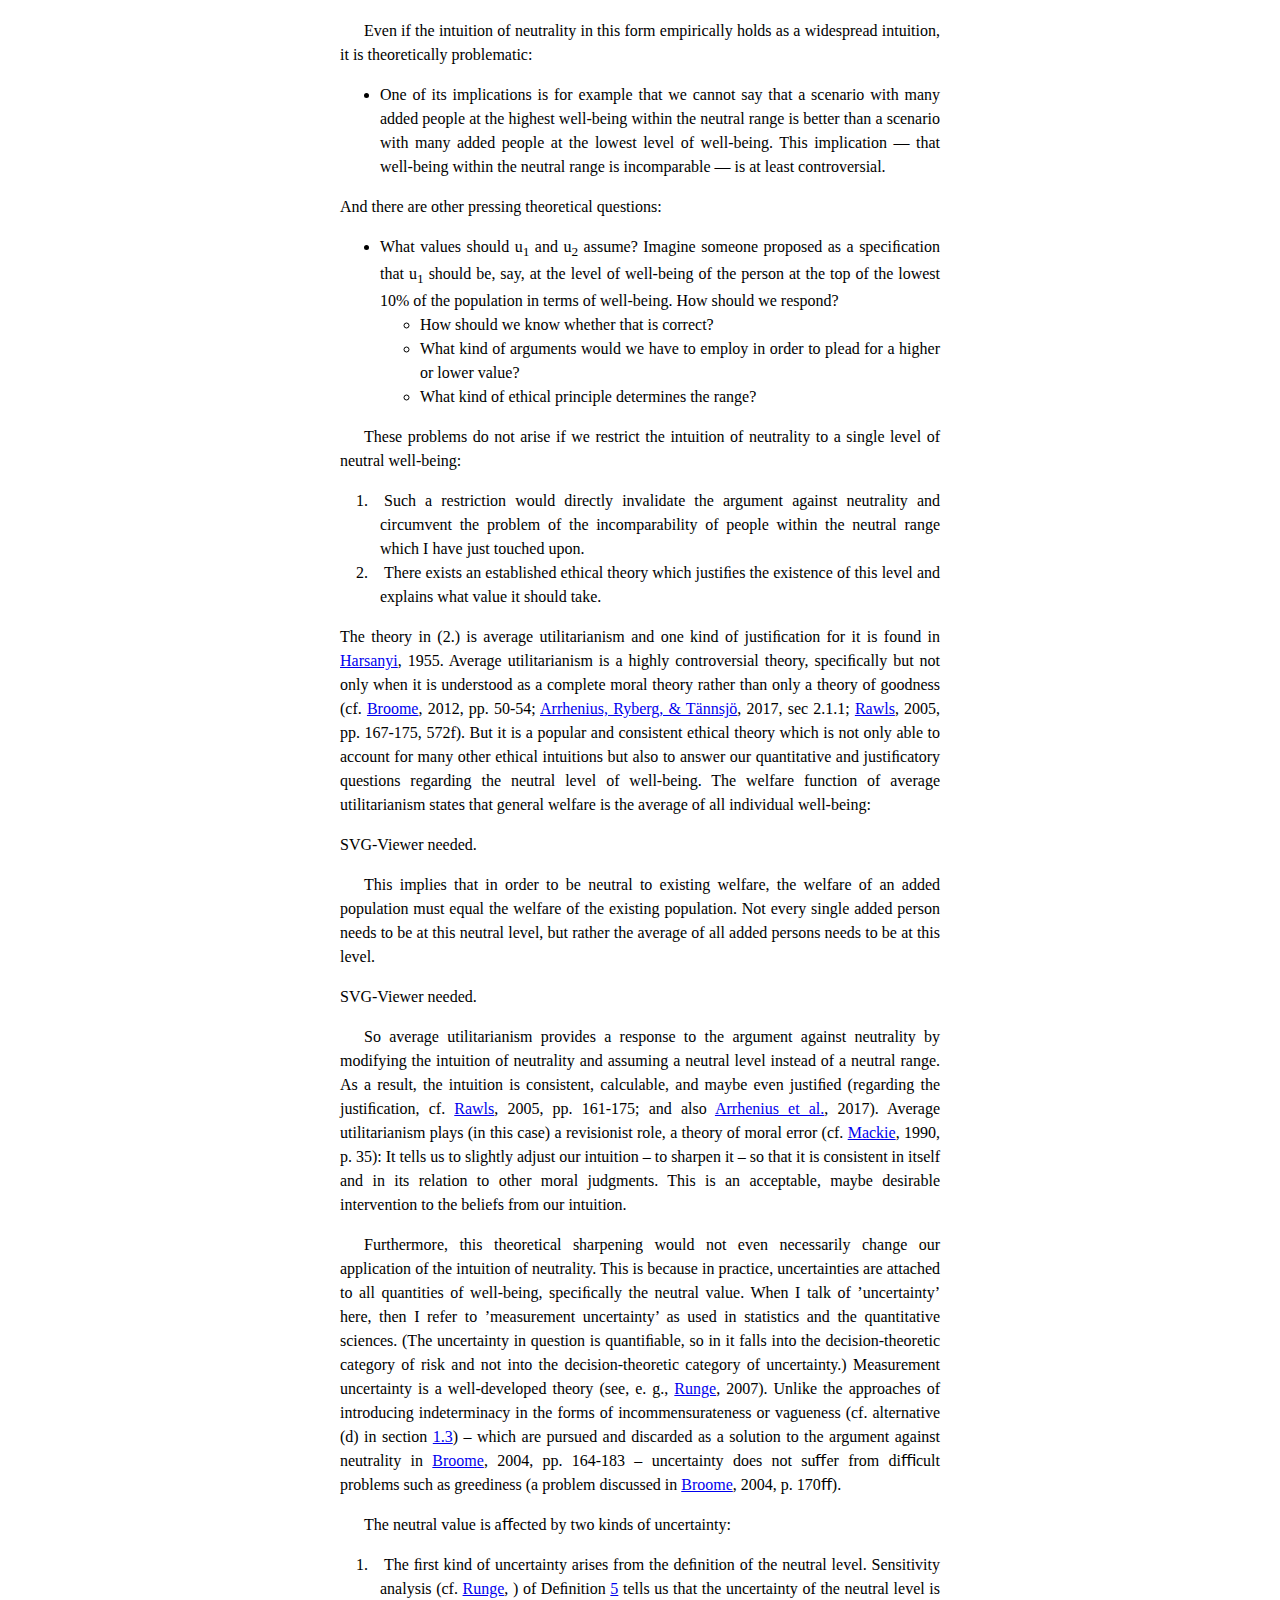
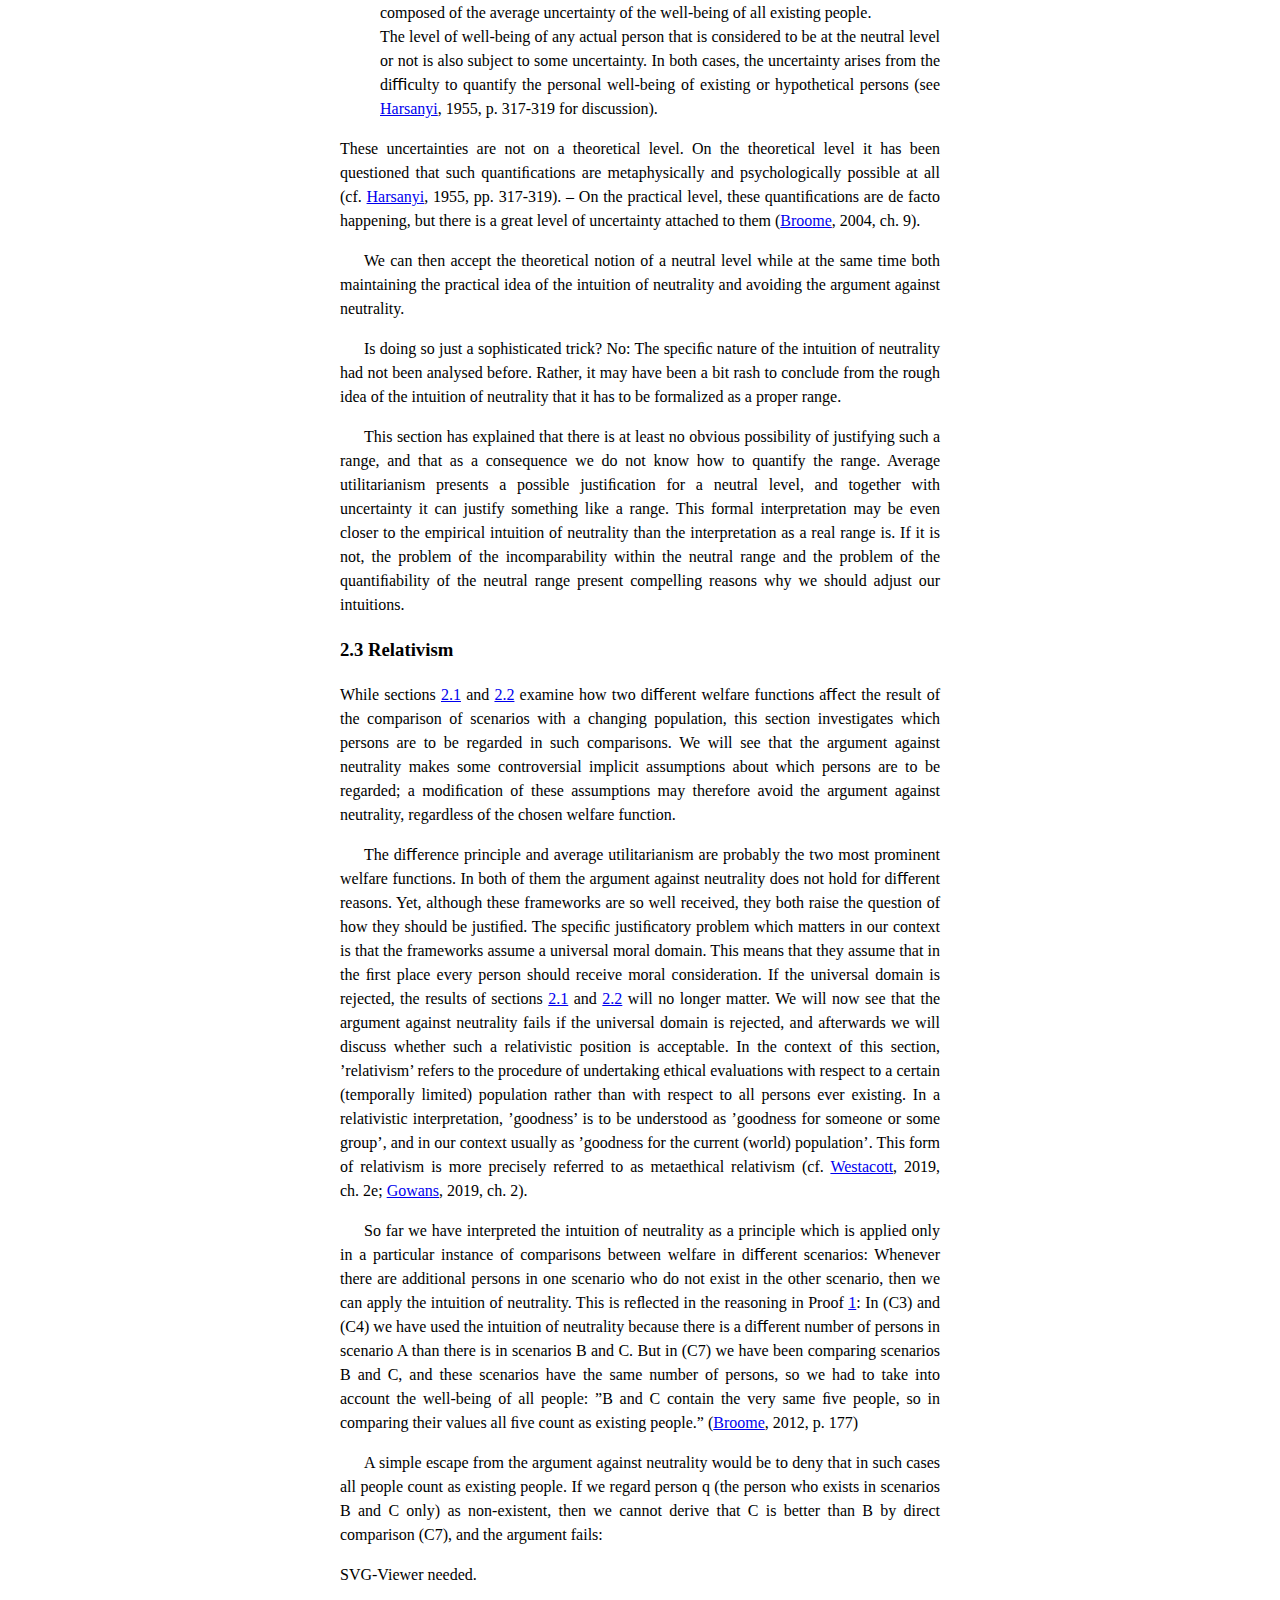
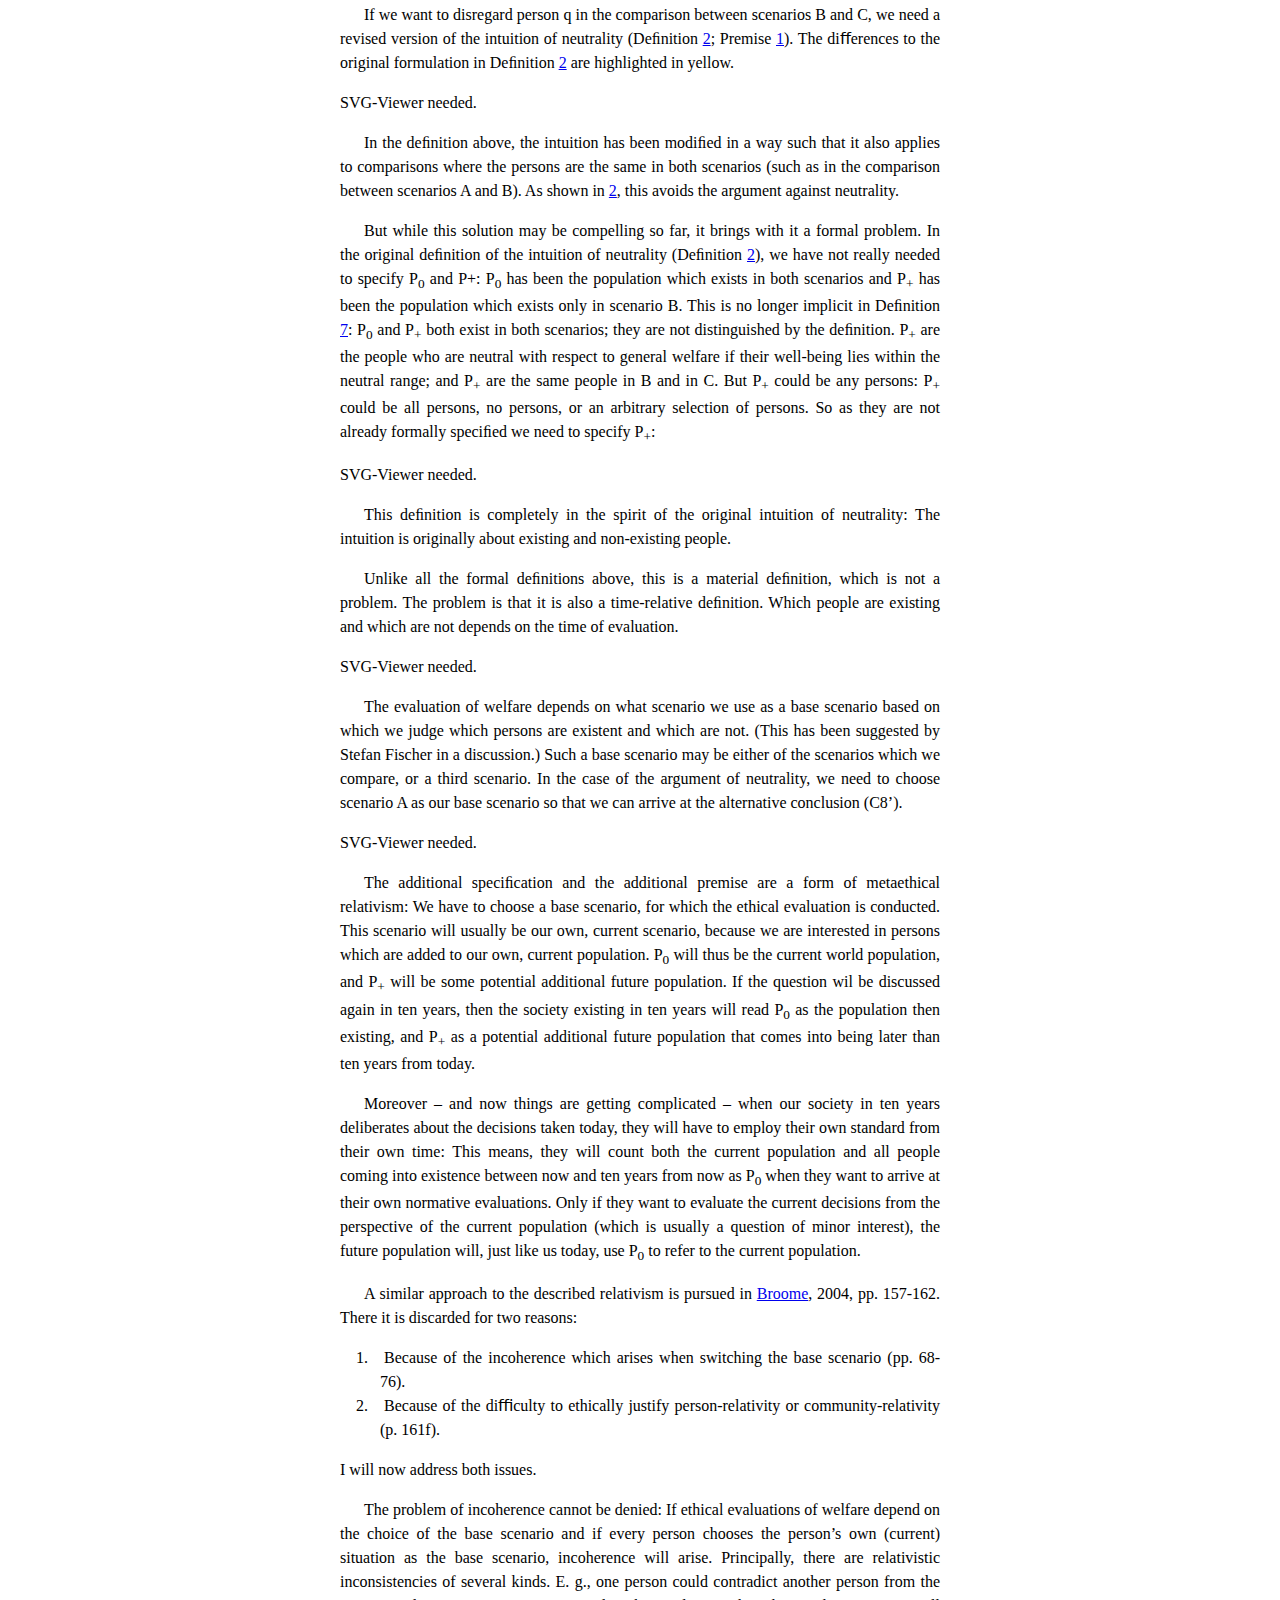
==== commit cdcda92c: "make html md in bad quality" ====
--- a/index.html
+++ b/index.html
@@ -8,15 +8,17 @@
 <meta name="src" content="thesis.tex"> 
 </head><body 
 >
-<!--l. 73--><p class="noindent" >
+<!--l. 65--><p class="noindent" >
                                                                   
 
                                                                   
 <div class="center" 
 >
-<!--l. 74--><p class="noindent" >
-<!--l. 77--><p class="noindent" ><span 
+<!--l. 66--><p class="noindent" >
+<!--l. 68--><p class="noindent" ><span 
 class="pagk7t-x-x-207">The argument against neutrality</span><br />
+<span 
+class="pagk7t-x-x-207">about the size of population</span><br />
 <span 
 class="pagk7t-x-x-120">David Pomerenke</span><br />
 <span 
@@ -50,59 +52,88 @@
    <h2 class="likechapterHead"><a 
  id="x1-1000"></a>Contents</h2>
    <div class="tableofcontents">
-   <span class="chapterToc" >1 <a 
-href="#x1-20001" id="QQ2-1-2">Introduction</a></span>
+   <span class="chapterToc" > <a 
+href="#Q1-1-3">Introduction</a></span>
+<br />   <span class="chapterToc" >1 <a 
+href="#x1-30001" id="QQ2-1-4">Exposition</a></span>
+<br />    <span class="sectionToc" >1.1 <a 
+href="#x1-40001.1" id="QQ2-1-5">Welfare Economics</a></span>
+<br />    <span class="sectionToc" >1.2 <a 
+href="#x1-50001.2" id="QQ2-1-6">The intuition of neutrality</a></span>
+<br />    <span class="sectionToc" >1.3 <a 
+href="#x1-60001.3" id="QQ2-1-7">The argument against neutrality</a></span>
 <br />   <span class="chapterToc" >2 <a 
-href="#x1-30002" id="QQ2-1-3">Exposition</a></span>
+href="#x1-70002" id="QQ2-1-8">Critical analysis</a></span>
 <br />    <span class="sectionToc" >2.1 <a 
-href="#x1-40002.1" id="QQ2-1-4">Welfare Economics</a></span>
+href="#x1-80002.1" id="QQ2-1-9">Aggregation and justice</a></span>
 <br />    <span class="sectionToc" >2.2 <a 
-href="#x1-50002.2" id="QQ2-1-5">The intuition of neutrality</a></span>
+href="#x1-90002.2" id="QQ2-1-10">The neutral range</a></span>
 <br />    <span class="sectionToc" >2.3 <a 
-href="#x1-60002.3" id="QQ2-1-6">The argument against neutrality</a></span>
-<br />   <span class="chapterToc" >3 <a 
-href="#x1-70003" id="QQ2-1-7">Analysis</a></span>
-<br />    <span class="sectionToc" >3.1 <a 
-href="#x1-80003.1" id="QQ2-1-8">Objection 1: Aggregation contradicts justice</a></span>
-<br />    <span class="sectionToc" >3.2 <a 
-href="#x1-90003.2" id="QQ2-1-9">Objection 2: The neutral range is a single neutral level (with uncertainty)</a></span>
-<br />    <span class="sectionToc" >3.3 <a 
-href="#x1-100003.3" id="QQ2-1-10">Objection 3: Populations act upon their own interests / are selﬁsh</a></span>
-<br />   <span class="chapterToc" >4 <a 
-href="#x1-110004" id="QQ2-1-11">Conclusion</a></span>
+href="#x1-100002.3" id="QQ2-1-11">Relativism</a></span>
+<br />   <span class="chapterToc" > <a 
+href="#Q1-1-13">Conclusion</a></span>
+<br />   <span class="chapterToc" > <a 
+href="#Q1-1-15">References</a></span>
    </div>
-                                                                  
-
-                                                                  
-   <h2 class="chapterHead"><span class="titlemark">Chapter 1</span><br /><a 
- id="x1-20001"></a>Introduction</h2>
-<!--l. 3--><p class="noindent" >How should we as a society value changes in population size? The question
+<div class="center" 
+>
+<!--l. 92--><p class="noindent" >
+<!--l. 94--><p class="noindent" ><span 
+class="pagk7t-x-x-80">Many thanks to Ilija Funk for helpful comments!</span><br />
+<span 
+class="pagk7t-x-x-80">This work is licensed under a </span><a 
+href="http://creativecommons.org/licenses/by/4.0/" ><span 
+class="pagk7t-x-x-80">Creative Commons Attribution 4.0 International License</span></a><span 
+class="pagk7t-x-x-80">.</span><br />
+<span 
+class="pagk7t-x-x-80">Source ﬁles and bibliography are publicly available </span><a 
+href="https://github.com/davidpomerenke/ba" ><span 
+class="pagk7t-x-x-80">on Github</span></a><span 
+class="pagk7t-x-x-80">.</span></div>
+                                                                  
+
+                                                                  
+   <h2 class="likechapterHead"><a 
+ id="x1-2000"></a>Introduction</h2>
+<a 
+ id="Q1-1-3"></a>
+<!--l. 4--><p class="noindent" >How should we as a society value changes in population size? The question
 may be crucial when evaluating global warming scenarios. I defend the
 intuition of neutrality, which answers a part of the question. It states that –
 other things being equal – it is ethically irrelevant whether or not additional
 people are added to a population. The argument against neutrality criticizes
-the intuition to be inconsistent. I present three new objections to the
-argument: First, economic eﬃciency needs not be assumed as an ethical
-principle. Second, the intuition can be interpreted consistently in terms
-of uncertainty. Third, the intuition can be interpreted and justiﬁed in
-contractarianism. These objections are independent from each other. They
-are built on controversial philosophical views and do not necessarily
-disprove the argument against neutrality. Rather, they undermine the
-authority of the argument by pointing out the weakness of several
-premises.
-<!--l. 5--><p class="indent" >   I begin by brieﬂy introducing the framework of welfare economics, which
+the intuition of neutrality as inconsistent.
+<!--l. 6--><p class="indent" >   The contribution of this thesis is twofold: First, the framework of welfare
+economics, the intuition of neutrality, and the argument against neutrality are
+presented with formal rigour. Second, the formalizations will be used for a
+critical analysis of the argument against neutrality. Three ethical frameworks
+will be assumed – the diﬀerence principle, average utilitarianism, and
+contractarianism –, and their relation to the explicit and hidden premises of
+the argument against neutrality will be investigated.
+<!--l. 8--><p class="indent" >   The result will be that all three frameworks are compatible with the intuition
+of neutrality (or slightly modiﬁed versions); so the argument against neutrality
+does not hold within them.
+<!--l. 10--><p class="indent" >   The analysis is built on several controversial philosophical views and does
+not necessarily disprove the argument against neutrality. Rather, it undermines
+the authority of the argument by pointing out the weakness of several
+premises within the three frameworks.
+<!--l. 12--><p class="indent" >   I begin by brieﬂy introducing the framework of welfare economics, which
 this essay argues within. I then present in more detail the intuition of neutrality
 and the formal argument brought forward against it. The main part is
-dedicated to the development of three objections to the argument. I
-conclude with some remarks about the status and plausibility of the diﬀerent
-objections.
-                                                                  
-
-                                                                  
-   <h2 class="chapterHead"><span class="titlemark">Chapter 2</span><br /><a 
- id="x1-30002"></a>Exposition</h2>
-   <h3 class="sectionHead"><span class="titlemark">2.1    </span> <a 
- id="x1-40002.1"></a>Welfare Economics</h3>
+                                                                  
+
+                                                                  
+dedicated to the development of three lines of argumentation in opposition
+to the argument against neutrality (thus defending the intuition of
+neutrality). I conclude with a systematic summary of the three lines of
+argumentation.
+                                                                  
+
+                                                                  
+   <h2 class="chapterHead"><span class="titlemark">Chapter 1</span><br /><a 
+ id="x1-30001"></a>Exposition</h2>
+   <h3 class="sectionHead"><span class="titlemark">1.1    </span> <a 
+ id="x1-40001.1"></a>Welfare Economics</h3>
 <!--l. 4--><p class="noindent" >Welfare economics is the theory how individual well-being should be
 aggregated to general well-being (or welfare). General well-being drives
 decisions in the welfare state. The theory is relevant for the execution as well
@@ -114,160 +145,214 @@
 within this democratic discourse and aims to defend a supposedly
 widespread intuition whose consistency has been challenged from the
 academic side.
-<!--l. 6--><p class="indent" >   The core of welfare economics is the welfare function (see <span class="cite">?</a>, ?</a>, p. 309</span>). It
-is an aggregation function: a function which takes in the individual levels of
-well-being of several individual persons,  and delivers the level of welfare for
-the whole aggregated population comprising these individual persons.
-Well-being and welfare (which refers to aggregated well-being) are abstract
-terms. They are usually interpreted as a representation of preferences over
-diﬀerent lives. But they can also be interpreted simply as hedonistic levels of
-lifetime pleasure, which will be suﬃcient for the purpose of this essay.
-Well-being (or utility) of a person p is denoted by u(p); individual persons are
-denoted by pi – the subscript is just there to diﬀerentiate between diﬀerent
-persons. In similar fashion, welfare of a population <span 
-class="cmmi-10">P </span><span 
-class="cmr-10">= </span><span 
+<!--l. 6--><p class="indent" >   The core of welfare economics is the welfare function (see <span class="cite"><a 
+href="#Xharsanyi_1955">Harsanyi</a></a>,
+1955</a>, p. 309</span>). It is an aggregation function: a function which takes in
+the individual levels of well-being of several individual persons, and
+delivers the level of welfare for the whole aggregated population
+comprising these individual persons. Well-being and welfare (which refers to
+aggregated well-being) are abstract terms. They are usually interpreted as a
+representation derived from a person’s preferences about diﬀerent lives
+(cf. <span class="cite"><a 
+href="#Xcrisp_2017">Crisp</a></a>, 2017</a>, ch. 4.2</span>). But they can also be interpreted simply as
+hedonic levels of lifetime pleasure <span class="cite">(<a 
+href="#Xcrisp_2017">Crisp</a></a>, 2017</a>, ch. 4.1)</span>, which will
+be suﬃcient for the purpose of this thesis. Well-being (or utility) of a
+person p is denoted by <span 
+class="cmssi-10">u</span><span 
+class="cmss-10">(</span><span 
+class="cmssi-10">p</span><span 
+class="cmss-10">)</span>; individual persons are denoted by <span 
+class="cmssi-10">p</span><sub><span 
+class="cmssi-8x-x-87">i</span></sub> – the
+subscript is just there to diﬀerentiate between diﬀerent persons. In
+similar fashion, welfare of a population <span 
+class="cmssi-10">P </span><span 
+class="cmss-10">= </span><span 
 class="cmsy-10">{</span><span 
-class="cmmi-10">p</span><span 
-class="cmr-10">1</span><span 
-class="cmmi-10">,p</span><span 
-class="cmr-10">2</span><span 
-class="cmmi-10">,</span><span 
-class="cmmi-10">…,pn</span><span 
-class="cmsy-10">} </span>is
-denoted by <span 
-class="cmmi-10">u</span><span 
-class="cmr-10">(</span><span 
-class="cmmi-10">P</span><span 
-class="cmr-10">)</span>.
+class="cmssi-10">p</span><sub><span 
+class="cmss-8x-x-87">1</span></sub><span 
+class="cmss-10">,</span><span 
+class="cmssi-10">p</span><sub><span 
+class="cmss-8x-x-87">2</span></sub><span 
+class="cmss-10">,</span><span 
+class="cmssi-10">…</span><span 
+class="cmss-10">,</span><span 
+class="cmssi-10">p</span><sub><span 
+class="cmssi-8x-x-87">n</span></sub><span 
+class="cmsy-10">} </span>is denoted by
+<span 
+class="cmssi-10">u</span><span 
+class="cmss-10">(</span><span 
+class="cmssi-10">P</span><span 
+class="cmss-10">)</span>.
+                                                                  
+
+                                                                  
 <!--l. 14--><p class="noindent" ><object data="thesis-2.svg" width="460.99825 " height="66.72452 " type="image/svg+xml"><p>SVG-Viewer needed.</p></object>
-                                                                  
-
-                                                                  
 <!--l. 16--><p class="indent" >   The content of the general welfare function is intentionally unspeciﬁed.
 The function is just a vehicle for discussion within welfare economics. Several
-speciﬁc welfare functions have been proposed and we will deal with some of
+speciﬁc welfare functions have been proposed and we will deal with two of
 them in later sections. For example, the classical utilitarian welfare function
-states that welfare is simply the sum u(p1) + u(p2) + … + u(pn) of all individual
+states that welfare is simply the sum <tspan font-family="cmssi" font-size="10">u</tspan><tspan font-family="cmss" font-size="10">(</tspan><tspan font-family="cmssi" font-size="10">p</tspan><sub><tspan font-family="cmss" font-size="8">1</tspan></sub><tspan font-family="cmss" font-size="10">) + </tspan><tspan font-family="cmssi" font-size="10">u</tspan><tspan font-family="cmss" font-size="10">(</tspan><tspan font-family="cmssi" font-size="10">p</tspan><sub><tspan font-family="cmss" font-size="8">2</tspan></sub><tspan font-family="cmss" font-size="10">) +</tspan> <tspan font-family="cmssi" font-size="10">… </tspan><tspan font-family="cmss" font-size="10">+ </tspan><tspan font-family="cmssi" font-size="10">u</tspan><tspan font-family="cmss" font-size="10">(</tspan><tspan font-family="cmssi" font-size="10">p</tspan><sub><tspan font-family="cmssi" font-size="8">n</tspan></sub><tspan font-family="cmss" font-size="10">) </tspan>of all individual
 well-being.
-<!--l. 18--><p class="indent" >   I introduce these welfare functions because they are precise formalizations of
-competing ethical beliefs. In the ﬁrst two objections, I will make use of them in
+<!--l. 18--><p class="indent" >   I introduce welfare functions because they are precise formalizations of
+competing ethical beliefs. In sections <a 
+href="#x1-80002.1">2.1<!--tex4ht:ref: sec:obj1 --></a> and <a 
+href="#x1-90002.2">2.2<!--tex4ht:ref: sec:obj2 --></a>, I will make use of them in
 order to demonstrate that when we assume certain ethical intuitions, the
-argument against neutrality does not hold. I will assume various widespread
-competing beliefs – average utilitarianism, the diﬀerence principle, and the
-median principle – and try to refute the argument against neutrality from
-each of these views. The idea is that many people will adhere to one
-of these principles so that they can agree with at least one of the
-refutations. The third objection is of a diﬀerent kind because, rather
-than to the various beliefs about welfare functions, it relates to their
-justiﬁcation.
-<!--l. 20--><p class="indent" >   Welfare economics are blind in a certain respect, and so will be this
-discussion: They are consequentialist. This means that they only evaluate
-actions by their outcome and in this context speciﬁcally by their impact on
-general welfare or goodness. Other elements of ethical evaluation, such as
-the procedural requirements of justice, will have to be considered separately
-(cf. <span class="cite">?</a>, ?</a>, p. 401</span>; <span class="cite">?</a>, ?</a>, p. 99f</span>). These separate considerations will often require
-consequentialist considerations as their basis, so this discussion may also be
-indirectly relevant for them.
-   <h3 class="sectionHead"><span class="titlemark">2.2    </span> <a 
- id="x1-50002.2"></a>The intuition of neutrality</h3>
-<!--l. 3--><p class="noindent" >The intuition of neutrality is assumed to be a widespread ethical intuition
-                                                                  
-
-                                                                  
-among humans <span class="cite">(?</a>, ?</a>, p. 176f)</span>. The content of the intuition is also called the
-principle of equal existence <span class="cite">(?</a>, ?</a>, p. 146)</span>. The following is the content of the
-deﬁnition: Let us assume two hypothetical scenarios A and B. The same
-people exist in both scenarios, except that in scenario B there are some
-additional people which do not exist in scenario A. The intuition says that
-which one of the scenarios is better depends entirely on the well-being of the
-people who exist in both scenarios and not at all on the additional people
-who only exist in B – as long as all the additional people in B have a
-well-being within a certain neutral range. More speciﬁcally, as long as the
-additional people in B are within the neutral range, scenario A is better in
-terms of welfare if the people who exist in both populations have a higher
+argument against neutrality does not hold. I will present two widespread
+competing ethical belief systems – average utilitarianism, and the diﬀerence
+principle – and try to refute the argument against neutrality from each of
+these views. The idea is that many people will adhere to one of these
+principles so that they can agree with at least one of the refutations. (Section
+<a 
+href="#x1-100002.3">2.3<!--tex4ht:ref: sec:obj3 --></a> is of a diﬀerent kind because, rather than to speciﬁc welfare functions, it
+relates to their justiﬁcation.)
+<!--l. 20--><p class="indent" >   It should be brieﬂy noted that welfare economics are blind – and so will be
+this discussion – in that they are consequentialist. This means that they only
+evaluate actions by their outcome and in this context speciﬁcally by their
+impact on general welfare or goodness. Other elements of ethical
+evaluation, such as the procedural requirements of justice, will have to be
+considered separately (cf. <span class="cite"><a 
+href="#Xbroome_2005">Broome</a></a>, 2005</a>, p. 401</span>; <span class="cite"><a 
+href="#Xbroome_2012">Broome</a></a>, 2012</a>, p. 99f</span>). These
+separate considerations will often require consequentialist considerations as
+part of their theoretical foundation, so this discussion may be indirectly
+relevant for them.
+                                                                  
+
+                                                                  
+   <h3 class="sectionHead"><span class="titlemark">1.2    </span> <a 
+ id="x1-50001.2"></a>The intuition of neutrality</h3>
+<!--l. 3--><p class="noindent" >The <tspan font-family="pagko7t" font-size="">intuition of neutrality </tspan>is assumed to be a widespread ethical intuition
+among humans <span class="cite">(<a 
+href="#Xbroome_2012">Broome</a></a>, 2012</a>, p. 176f)</span>. The content of the intuition is called
+the principle of equal existence <span class="cite">(<a 
+href="#Xbroome_2004">Broome</a></a>, 2004</a>, p. 146)</span>, but usually (and also
+in this thesis) the term ’intuition’ is used to refer both to the empirical
+intuition of neutrality and to the propositional content of the intuition of
+neutrality.
+<!--l. 5--><p class="indent" >   The content of the intuition is deﬁned as follows: Let us assume two
+hypothetical scenarios A and B. The same people exist in both scenarios,
+except that in scenario B there are some additional people which do not
+exist in scenario A. The intuition says: Which one of the scenarios is better
+depends entirely on the well-being of the people who exist in both
+scenarios, and not at all on the additional people who only exist in B –
+as long as all the additional people in B have a well-being within a
+certain neutral range. More speciﬁcally, as long as the additional
+people in B are within the neutral range, scenario A is better in terms of
+welfare if the people who exist in both populations have a higher
 welfare in scenario A, and scenario B is better in terms of welfare if the
 people who exist in both populations have a higher welfare in scenario
 B.
-<!--l. 5--><p class="indent" >   We can formalize the scenarios as diﬀerent welfare distributions <tspan font-family="cmmi" font-size="10">u</tspan><sub><tspan font-family="cmmi" font-size="7">A</tspan></sub> and <tspan font-family="cmmi" font-size="10">u</tspan><sub><tspan font-family="cmmi" font-size="7">B</tspan></sub>.
-Let <tspan font-family="cmmi" font-size="10">P</tspan><sub><tspan font-family="cmr" font-size="7">0</tspan></sub> be a population of people who exist in both scenarios but need not
-have the same levels of well-being in both scenarios. Let <tspan font-family="cmmi" font-size="10">P</tspan><sub><tspan font-family="cmr" font-size="7">+</tspan></sub> be the
-population of people who exist only in scenario B. Let <tspan font-family="cmr" font-size="10">[</tspan><tspan font-family="cmmi" font-size="10">u</tspan><sub><tspan font-family="cmr" font-size="7">1</tspan></sub><tspan font-family="cmmi" font-size="10">,u</tspan><sub><tspan font-family="cmr" font-size="7">2</tspan></sub><tspan font-family="cmr" font-size="10">] </tspan>be the neutral
+<!--l. 7--><p class="indent" >   We can formalize the scenarios as diﬀerent welfare distributions
+represented by the welfare functions <tspan font-family="cmssi" font-size="10">u</tspan><sub><tspan font-family="cmssi" font-size="8">A</tspan></sub> and <tspan font-family="cmssi" font-size="10">u</tspan><sub><tspan font-family="cmssi" font-size="8">B</tspan></sub> (read: <tspan font-family="cmssi" font-size="10">u </tspan><tspan font-family="pagko7t" font-size="">under the</tspan>
+<tspan font-family="pagko7t" font-size="">circumstances of scenario A, and </tspan><tspan font-family="cmssi" font-size="10">u </tspan><tspan font-family="pagko7t" font-size="">under the circumstances of scenario B</tspan>).
+Let <tspan font-family="cmssi" font-size="10">P</tspan><sub><tspan font-family="cmss" font-size="8">0</tspan></sub> be a population of people who exist in both scenarios but need not
+have the same levels of well-being in both scenarios. Let <tspan font-family="cmssi" font-size="10">P</tspan><sub><tspan font-family="cmss" font-size="8">+</tspan></sub> be the
+population of people who exist only in scenario B. Let <tspan font-family="cmss" font-size="10">[</tspan><tspan font-family="cmssi" font-size="10">u</tspan><sub><tspan font-family="cmss" font-size="8">1</tspan></sub><tspan font-family="cmss" font-size="10">,</tspan><tspan font-family="cmssi" font-size="10">u</tspan><sub><tspan font-family="cmss" font-size="8">2</tspan></sub><tspan font-family="cmss" font-size="10">] </tspan>be the neutral
 range of well-being for added people.
-<!--l. 29--><p class="noindent" ><object data="thesis-4.svg" width="460.99825 " height="138.41162 " type="image/svg+xml"><p>SVG-Viewer needed.</p></object>
-<!--l. 31--><p class="indent" >   This formal deﬁnition is to be interpreted in the following way: It does not
+                                                                  
+
+                                                                  
+<!--l. 31--><p class="noindent" ><object data="thesis-4.svg" width="460.99825 " height="138.41162 " type="image/svg+xml"><p>SVG-Viewer needed.</p></object>
+<!--l. 33--><p class="indent" >   The formalization is to be interpreted in the following way: It does not
 matter in terms of welfare whether there exists an additional person in the
 population who lives at a moderate level of well-being. There are
-                                                                  
-
-                                                                  
 several moderate levels of well-beings, which form a range between a
-low moderate level of well-being u1 and a high moderate level of
-well-being u2. If however the additional person is at a very low level of
-well-being – below u1 – then the person might matter for the calculation of
+low moderate level of well-being <tspan font-family="cmssi" font-size="10">u</tspan><sub><tspan font-family="cmss" font-size="8">1</tspan></sub> and a high moderate level of
+well-being <tspan font-family="cmssi" font-size="10">u</tspan><sub><tspan font-family="cmss" font-size="8">2</tspan></sub>. If however the additional person is at a very low level of
+well-being – below <tspan font-family="cmssi" font-size="10">u</tspan><sub><tspan font-family="cmss" font-size="8">1</tspan></sub> – then the person might matter for the calculation of
 general well-being. (Arguably, the welfare would decrease because
 of the added person; though this is not speciﬁed by the intuition.)
 Similarly, if the additional person is at a very high level of well-being –
-above u2 – then the person might matter for the calculation of general
+above <tspan font-family="cmssi" font-size="10">u</tspan><sub><tspan font-family="cmss" font-size="8">2</tspan></sub> – then the person might matter for the calculation of general
 well-being. (Arguably, the welfare would increase because of the added
 person.)
-<!--l. 33--><p class="indent" >   An exemplary application of the intuition is the evaluation of road safety
-<span class="cite">(?</a>, ?</a>, p. 144f)</span>. In this context, the deaths of people dying in accidents must
-be weighed against the costs of preventing them. Whilst this is an ethically
-diﬃcult problem on its own, one important long-term eﬀect is usually left
-aside: The well-being of the expected potential oﬀspring of the potentially
-dying person is completely neglected. One possible justiﬁcation is the intuition
-of neutrality: We can expect the oﬀspring to live within the neutral range of
-well-being and it is therefore neither positive nor negative whether they exist
-or not.
-<!--l. 35--><p class="indent" >   Another example is the evaluation of diﬀerent scenarios of global warming
-<span class="cite">(?</a>, ?</a>, p. 170)</span>. Global warming is likely to kill many people and thereby
-to prevent their oﬀspring from existing. On the other hand, global
-warming may increase poverty, which is associated with higher birth
-rates. Thanks to the intuition of neutrality we can simply leave both of
-these eﬀects aside in many of our evaluations – which comes handy
-as predictions in these domains attend to an enormous amount of
-uncertainty.
-<!--l. 37--><p class="indent" >   It is important to understand that the intuition of neutrality does not imply
+<!--l. 35--><p class="indent" >   There is a speciﬁcation of the intuition of neutrality where the neutral range
+has no upper limit, i. e., <tspan font-family="cmssi" font-size="10">u</tspan><sub><tspan font-family="cmss" font-size="8">2</tspan></sub> <tspan font-family="cmss" font-size="10">= </tspan><tspan font-family="cmsy" font-size="10">∞</tspan><span class="cite">(<a 
+href="#Xbroome_2012">Broome</a></a>, 2012</a>, p. 113)</span>. This may be an
+accurate of common belief. Whether the upper limit of the range is ﬁnite or
+inﬁnite is of minor concern for this thesis; it is more important to note that there
+is <tspan font-family="pagko7t" font-size="">some </tspan>neutral range.
+<!--l. 37--><p class="indent" >   If the range is suﬃciently large, this might simplify welfare calculations, as
+the following examples demonstrate:
+<ul class="itemize1">
+                                                                  
+
+                                                                  
+<li class="itemize">An exemplary application of the intuition is the evaluation of road safety
+<span class="cite">(<a 
+href="#Xbroome_2004">Broome</a></a>, </a>, p. 144f)</span>. In this context, the deaths of people dying in accidents
+must be weighed against the costs of preventing them. Whilst this is
+an ethically diﬃcult problem on its own, one important long-term
+eﬀect is usually left aside: The well-being of the expected potential
+oﬀspring of the potentially dying person is completely neglected.
+One possible justiﬁcation is the intuition of neutrality: According to the
+intuition, if we can expect the oﬀspring to live within the neutral range
+of well-being, it is neither positive nor negative whether they exist or
+not.
+   </li>
+<li class="itemize">A second example is the evaluation of diﬀerent scenarios of global warming
+<span class="cite">(<a 
+href="#Xbroome_2012">Broome</a></a>, 2012</a>, p. 170)</span>. Global warming is likely to kill many people and
+thereby to prevent their oﬀspring from existing. On the other hand, global
+warming may increase poverty, which is associated with higher birth rates.
+Thanks to the intuition of neutrality we can simply leave both of these eﬀects
+aside in many of our evaluations – which comes handy as predictions in these
+domains attend to an enormous amount of uncertainty. <span class="cite"><a 
+href="#Xbroome_2012">Broome</a></a>, 2012</a>,
+p. 120ﬀ.</span> sees massive problems if the intuition of neutrality cannot be
+assumed to apply.</li></ul>
+<!--l. 44--><p class="indent" >   It is important to understand that the intuition of neutrality does not imply
 neutrality about the consequences on the existing population which are
 caused by the additional population. These consequences may be negative
 or positive, leading to contrary political reactions such as China’s restrictive
-                                                                  
-
-                                                                  
-one-child-policy and Europe’s reproduction-promoting policy <span class="cite">(?</a>, ?</a>, p. 169)</span>.
-The consequences on the existing population may well determine
+one-child-policy and Europe’s reproduction-promoting policy <span class="cite">(<a 
+href="#Xbroome_2012">Broome</a></a>, 2012</a>,
+p. 169)</span>. The consequences on the existing population may well determine
 whether additional people are good or not. Only the well-being of the
 additional people themselves does not do so according to the intuition of
 neutrality.
-<!--l. 39--><p class="indent" >   The question whether the intuition of neutrality is in fact a widespread
+<!--l. 46--><p class="indent" >   The question whether the intuition of neutrality is in fact a widespread
+                                                                  
+
+                                                                  
 intuition among humans appears not to have been investigated. It is not
 necessary for the argument against neutrality to assume such an empirical
 fact. Neither is it necessary for the refutation of this argument to assume so. If
 however this refutation were successful and the integrity of the intuition thus
 restored, then it would be desirable to investigate the empirical prevalence
 of the intuition.
-   <h3 class="sectionHead"><span class="titlemark">2.3    </span> <a 
- id="x1-60002.3"></a>The argument against neutrality</h3>
-<!--l. 3--><p class="noindent" >The argument against neutrality (<span class="cite">?</a>, ?</a>, p. 177f.</span>, where the ﬁgure below is also
-copied from) concludes that the intuition of neutrality is inconsistent. The
-argument is a version of the mere addition paradox <span class="cite">(?</a>, ?</a>, p. 148)</span> and a
-modiﬁcation of the adoption problem <span class="cite">(?</a>, ?</a>, p. 161)</span>. It is based on the
-following counter-example to the intuition of neutrality:
-<div class="center" 
->
-<!--l. 5--><p class="noindent" >
-<!--l. 6--><p class="noindent" ><img 
-src="3-fig-1.png" alt="PIC"  
-width="276" height="276" ></div>
-<!--l. 9--><p class="indent" >   There are three scenarios A, B and C. They share the same population,
+   <h3 class="sectionHead"><span class="titlemark">1.3    </span> <a 
+ id="x1-60001.3"></a>The argument against neutrality</h3>
+<!--l. 6--><p class="noindent" ><object data="thesis-6.svg" width="460.99825 " height="66.91232 " type="image/svg+xml"><p>SVG-Viewer needed.</p></object>
+<!--l. 8--><p class="noindent" >The <tspan font-family="pagko7t" font-size="">argument against (the intuition of) neutrality </tspan>(described in <span class="cite"><a 
+href="#Xbroome_2012">Broome</a></a>, 2012</a>,
+p. 176f</span>) concludes that the intuition of neutrality is inconsistent. The argument
+is a version of the mere addition paradox <span class="cite">(<a 
+href="#Xbroome_2004">Broome</a></a>, 2004</a>, p. 148)</span> and a
+modiﬁcation of the adoption problem <span class="cite">(<a 
+href="#Xbroome_2004">Broome</a></a>, 2004</a>, p. 161)</span>. The
+argument against neutrality takes the logical form of a <tspan font-family="pagko7t" font-size="">reduction to the</tspan>
+<tspan font-family="pagko7t" font-size="">absurd</tspan>: It assumes that the intuition of neutrality applies, deduces a
+contradiction, and thus concludes that the intuition is incorrect. This section
+summarizes and formalizes the argument as stated in <span class="cite">?</a>, ?</a></span>, <span class="cite"><a 
+href="#Xbroome_2012">Broome</a></a>,
+2012</a></span>.
+<!--l. 12--><p class="noindent" ><object data="thesis-8.svg" width="460.99825 " height="66.77908 " type="image/svg+xml"><p>SVG-Viewer needed.</p></object>
+<!--l. 14--><p class="indent" >   The deduction of the contradiction is based on the following
+counterexample:
+                                                                  
+
+                                                                  
+   roome˙2012!
+<!--l. 50--><p class="indent" >   There are three scenarios A, B and C. They share the same population,
 except that one additional person exists in both B and C. In both B and C the
 additional person has a level of well-being within the neutral range. The
 argument is structured into two major steps:
-                                                                  
-
-                                                                  
-<!--l. 11--><p class="indent" >   First, scenario A is being compared to scenario B and to scenario C. The
+<!--l. 50--><p class="indent" >   First, scenario A is being compared to scenario B and to scenario C. The
 additional person can be neglected in this step because the person is within
 the neutral range. There is one person who is a little bit better oﬀ in scenario B
 than in scenario A. As all other persons have exactly the same level of
@@ -279,647 +364,1061 @@
 these two observations, scenario B has a higher welfare than scenario
 C. Technically, this conclusion requires transitivity of the betterness
 relation.
-<!--l. 13--><p class="indent" >   Second, scenario B is compared directly to scenario C. Both scenarios
+<!--l. 50--><p class="noindent" ><object data="thesis-11.svg" width="460.99825 " height="91.15254 " type="image/svg+xml"><p>SVG-Viewer needed.</p></object>
+<!--l. 50--><p class="indent" >   Second, scenario B is compared directly to scenario C. Both scenarios
 comprise the same people, so there is no additional person in either scenario
 who could be neglected. The person who is not present in scenario A and
-has therefore been neglected above is much better oﬀ in scenario C than in
-scenario B. This big diﬀerence clearly outweighs the diﬀerence of the other
-person’s well-being in favour of scenario B. As there is moreover a
-higher equality in scenario C, scenario C obviously has a higher welfare
+has therefore been neglected above is much better oﬀ in scenario C
+than in scenario B. This big diﬀerence clearly outweighs the diﬀerence
+of the other person’s well-being in favour of scenario B. As there is
+moreover a lower inequality in scenario C, scenario C has a higher welfare
+                                                                  
+
+                                                                  
 than scenario B. This is in contradiction to the result of step one, so the
 counter-example refutes the intuition of neutrality, which has been its core
 assumption.
-<!--l. 15--><p class="indent" >   Whilst the argument above is intuitively plausible, it has two other
-important premises <span class="cite">(?</a>, ?</a>, p. 177f)</span>: First, if in two scenarios all persons have the
-same level of well-being except for one person who is better oﬀ in the second
-scenario, then the welfare in the second scenario is higher than in the ﬁrst.
-Technically, the second scenario Pareto dominates the ﬁrst <span class="cite">(?</a>, ?</a>)</span>. Second, if in
-two scenarios with the same population the sum of individual well-being is
-higher in the second scenario, and at the same time the inequality of the
-distribution of well-being is lower in the second scenario, then the second
-scenario is better in terms of welfare than the ﬁrst. I call this the fair
-                                                                  
-
-                                                                  
-aggregation principle. There are various ways to measure inequality,
-and the details need not concern us here. An excellent survey of
-one-dimensional inequality measures – as applied in welfare economics – is
-given in <span class="cite">?</a>, ?</a></span>. The most prominent inequality measure is probably the
-Gini coeﬃcient (see <span class="cite">?</a>, ?</a></span>). Both of these premises appear to be very
-plausible, and they are dubbed “hard-to-doubt assumptions” in <span class="cite">?</a>, ?</a>,
+<!--l. 50--><p class="indent" >   Whilst the argument above is intuitively plausible, it has two other
+important premises
+<!--l. 50--><p class="indent" >   b
+<!--l. 50--><p class="indent" >      177f
+First, if in two scenarios all persons have the same level of well-being except
+for one person who is better oﬀ in the second scenario, then the welfare in
+the second scenario is higher than in the ﬁrst. Technically, we can say that the
+second scenario Pareto dominates the ﬁrst <span class="cite">(<a 
+href="#Xosborne_1997">Osborne</a></a>, </a></span>. (I will come back to
+this notion in section <a 
+href="#x1-80002.1">2.1<!--tex4ht:ref: sec:obj1 --></a>.)
+<!--l. 83--><p class="noindent" ><object data="thesis-13.svg" width="460.99825 " height="283.4451 " type="image/svg+xml"><p>SVG-Viewer needed.</p></object>
+<!--l. 85--><p class="indent" >   Second, if in two scenarios with the same population the sum of individual
+well-being is higher in the second scenario, and at the same time the
+inequality of the distribution of well-being is lower in the second scenario,
+then the second scenario is better in terms of welfare than the ﬁrst. I call this
+the fair aggregation principle.
+                                                                  
+
+                                                                  
+<!--l. 97--><p class="noindent" ><object data="thesis-15.svg" width="460.99825 " height="139.09889 " type="image/svg+xml"><p>SVG-Viewer needed.</p></object>
+<!--l. 99--><p class="indent" >   There are various ways to measure inequality, and the details need not
+concern us here. An excellent survey of one-dimensional inequality measures
+– as applied in welfare economics – is given in <span class="cite"><a 
+href="#Xsen_1997">Sen &amp; Foster</a></a>, 1997</a></span>. The most
+prominent inequality measure is probably the Gini coeﬃcient (see <span class="cite"><a 
+href="#Xceriani_2012">Ceriani &amp;
+Verme</a></a>, 2012</a></span>). Both of these premises appear to be very plausible,
+and they are dubbed ”hard-to-doubt assumptions” in <span class="cite"><a 
+href="#Xbroome_2012">Broome</a></a>, 2012</a>,
 p. 176</span>.
-<!--l. 17--><p class="indent" >   The following formalization concisely sums up the argument presented
-above. It is structured in technical premises (P...), the assumptions that make
-up the setting of the counter-example (A...), and the conclusions drawn
-(C...). We can infer from the contradiction in (C8) that at least one of the
-premises and assumptions must be false. The assumptions merely describe the
-setting of the scenarios as depicted in the ﬁgure above. They are simply the
-assumptions making up the counter-example and there is no reason to doubt
-them within this proof. Moreover, premises (P2) and (P3) appear to be very
+<!--l. 101--><p class="indent" >   The following proof concisely sums up the argument presented above. It
+makes use of the technical premises (P...) and the assumptions that make up
+the setting of the counter-example (A...). We can infer from the contradiction
+in (C8) that at least one of the premises and assumptions must be
+false. The assumptions merely describe the setting of the scenarios as
+depicted in the ﬁgure above. They are simply the assumptions making up
+the counter-example and there is no reason to doubt them within
+this proof. Moreover, premises (P2), (P3) and (P4) appear to be very
 plausible. As a consequence, the intuition of neutrality must be the false
 premise.
                                                                   
 
                                                                   
-<!--l. 81--><p class="noindent" ><object data="thesis-6.svg" width="460.99825 " height="656.8168 " type="image/svg+xml"><p>SVG-Viewer needed.</p></object>
-<!--l. 83--><p class="indent" >   There are two implications if this argument holds and the intuition of
-                                                                  
-
-                                                                  
-neutrality is inconsistent (cf. <span class="cite">?</a>, ?</a>, p. 411</span>: First, we as a society would have to
-develop a diﬀerent, consistent principle to replace the intuition. We do not
-even currently know whether population changes should be evaluated as
-positive or as negative, just that they cannot simply be evaluated as neutral.
-The ﬁnding of a new principle with wide acceptance would certainly present
-a major societal task and require many years of discourse. Second,
-we would need to gain better knowledge of which actions lead to
-which consequences with respect to population changes. Only then
-would we probably be able to apply a principle which is not based on
-neutrality. This requires new scientiﬁc analysis and simulation because such
-predictions have often been omitted in the past (<span class="cite">?</a>, ?</a>, p. 402</span>; <span class="cite">?</a>, ?</a>,
-p. 115f</span>).
-<!--l. 85--><p class="indent" >   <span class="cite">?</a>, ?</a></span> develops ﬁve possible modiﬁcations to respond to the argument
-against neutrality (see p. 149):
-<!--l. 87--><p class="indent" >
-     <ol  class="enumerate1" >
-     <li 
-  class="enumerate" id="x1-6010x1">intransitivity of the betterness relation
-     </li>
-     <li 
-  class="enumerate" id="x1-6012x2">conditional goodness
-     </li>
-     <li 
-  class="enumerate" id="x1-6014x3">relative goodness
-     </li>
-     <li 
-  class="enumerate" id="x1-6016x4">indeterminacy or vagueness of the betterness relation
-     </li>
-     <li 
-  class="enumerate" id="x1-6018x5">a single neutral level</li></ol>
-<!--l. 87--><p class="noindent" >The transitivity of the betterness relation is plausibly defended in Broome
-2004, p. 151f. I will pursue a somewhat related approach to (b) and
-(c), focused more on justiﬁcation, in the third objection. The second
-                                                                  
-
-                                                                  
-objection will be very similar to what is developed in (d) but it will
-also be compatible with (e). Whilst (P1) is discussed in (a), (P2) and
-(P3) have not been discussed so far. This is what I will do in the ﬁrst
-objection.
-                                                                  
-
-                                                                  
-   <h2 class="chapterHead"><span class="titlemark">Chapter 3</span><br /><a 
- id="x1-70003"></a>Analysis</h2>
-   <h3 class="sectionHead"><span class="titlemark">3.1    </span> <a 
- id="x1-80003.1"></a>Objection 1: Aggregation contradicts justice</h3>
-<!--l. 4--><p class="noindent" >I will start by delivering some general criticism on Pareto domination and
+<!--l. 124--><p class="noindent" ><object data="thesis-17.svg" width="460.99825 " height="551.03067 " type="image/svg+xml"><p>SVG-Viewer needed.</p></object>
+<!--l. 126--><p class="indent" >   There are two major implications if this argument holds and the intuition of
+neutrality is inconsistent (cf. <span class="cite"><a 
+href="#Xbroome_2005">Broome</a></a>, 2005</a>, p. 411</span>:
+<!--l. 129--><p class="indent" >
+     <dl class="enumerate-enumitem"><dt class="enumerate-enumitem">
+  1. </dt><dd 
+class="enumerate-enumitem">We  as  a  society  would  have  to  develop  a  diﬀerent,  consistent
+                                                                  
+
+                                                                  
+     principle to replace the intuition. We do not even currently know
+     whether population changes should be evaluated as positive or as
+     negative, just that they cannot simply be evaluated as neutral. The
+     ﬁnding of a new principle with wide acceptance would certainly
+     present a major societal task and require many years of discourse.
+</dd><dt class="enumerate-enumitem">
+2.</dt><dd 
+class="enumerate-enumitem">As soon as we had found a suitable principle, we would need to gain
+better knowledge of which actions lead to which consequences
+with respect to population changes. Only then would we probably
+be able to apply a principle which is not based on neutrality. This
+requires new scientiﬁc analysis and simulation because such predictions
+have often been omitted in the past (<span class="cite"><a 
+href="#Xbroome_2005">Broome</a></a>, </a>, p. 402</span>; <span class="cite"><a 
+href="#Xbroome_2012">Broome</a></a>, 2012</a>,
+p. 115f</span>).</dd></dl>
+<!--l. 133--><p class="indent" >   <span class="cite"><a 
+href="#Xbroome_2004">Broome</a></a>, 2004</a></span> develops ﬁve possible responses to the argument against
+neutrality (see the overview on p. 149). Accordingly, one of the following
+alternative propositions could be embraced:
+<!--l. 135--><p class="indent" >
+     <dl class="enumerate-enumitem"><dt class="enumerate-enumitem">
+ (a) </dt><dd 
+class="enumerate-enumitem">intransitivity of the betterness relation
+     </dd><dt class="enumerate-enumitem">
+ (b) </dt><dd 
+class="enumerate-enumitem">conditional goodness
+     </dd><dt class="enumerate-enumitem">
+ (c) </dt><dd 
+class="enumerate-enumitem">relative goodness
+     </dd><dt class="enumerate-enumitem">
+ (d) </dt><dd 
+class="enumerate-enumitem">indeterminacy or vagueness of the betterness relation
+     </dd><dt class="enumerate-enumitem">
+ (e) </dt><dd 
+class="enumerate-enumitem">a single neutral level</dd></dl>
+                                                                  
+
+                                                                  
+<!--l. 143--><p class="indent" >   The transitivity of the betterness relation (P2) is plausibly defended in (a) –
+see <span class="cite"><a 
+href="#Xbroome_2004">Broome</a></a>, 2004</a>, p. 151f</span>. (P3) and (P4) have not been discussed so far. This is
+what I will do in section <a 
+href="#x1-80002.1">2.1<!--tex4ht:ref: sec:obj1 --></a>. Section <a 
+href="#x1-90002.2">2.2<!--tex4ht:ref: sec:obj2 --></a> will be very similar to what <span class="cite"><a 
+href="#Xbroome_2004">Broome</a></a>,
+2004</a></span> develops with regard to proposition (d), but it will also be compatible
+with proposition (e). I will pursue a somewhat related approach to (b) and (c)
+in section <a 
+href="#x1-100002.3">2.3<!--tex4ht:ref: sec:obj3 --></a>.
+                                                                  
+
+                                                                  
+   <h2 class="chapterHead"><span class="titlemark">Chapter 2</span><br /><a 
+ id="x1-70002"></a>Critical analysis</h2>
+   <h3 class="sectionHead"><span class="titlemark">2.1    </span> <a 
+ id="x1-80002.1"></a>Aggregation and justice</h3>
+<!--l. 5--><p class="noindent" >I will start by delivering some general criticism on Pareto domination and
 aggregation and then continue to examine their relation to justice-oriented
-welfare functions.
-<!--l. 6--><p class="indent" >   When we say that a scenario Pareto dominates another scenario, we
+welfare functions, speciﬁcally the Maximin and Leximin rule.
+<!--l. 7--><p class="indent" >   When we say that a scenario Pareto dominates another scenario, we
 mean that at least one person is better oﬀ in this scenario than in the other
 while all other persons are at an equal level of well-being. The Pareto
-principle I have formulated as (P2) says that in such cases the scenario has a
-higher welfare than the other one. This principle, as well as the extending
-requirement of Pareto eﬃciency (cf. <span class="cite">?</a>, ?</a></span>), ﬁnd their due place in economics
-where the objective is the eﬃcient allocation of scarce resources <span class="cite">(?</a>, ?</a>, p. 4)</span>.
-However I doubt that they are suitable as ethical principles. Pareto eﬃciency
-has been criticized because the liberal paradox suggests that it may be
-incompatible with procedural elements of liberalism (see <span class="cite">(?</a>, ?</a>)</span>). But I
+principle I have formulated as (P2) says that in such cases the ﬁrst scenario
+has a higher welfare than the other one. This principle, as well as the
+extending requirement of Pareto eﬃciency (cf. <span class="cite"><a 
+href="#Xosborne_1997">Osborne</a></a>, 1997</a></span>), ﬁnd their due
+place in economics where the objective is the eﬃcient allocation of scarce
+resources (<span class="cite"><a 
+href="#Xsamuelson_2010">Samuelson &amp; Nordhaus</a></a>, 2010</a>, p. 4</span>; <span class="cite"><a 
+href="#Xlange_2019">Lange</a></a>, 2019</a></span>). However I doubt
+that they are suitable as ethical principles. Pareto eﬃciency has been
+criticized because the liberal paradox suggests that it may be incompatible
+with procedural elements of liberalism (see <span class="cite"><a 
+href="#Xsen_1997">Sen &amp; Foster</a></a>, 1997</a></span>). But I
 believe that there is a more general problem with Pareto eﬃciency
 and even with Pareto domination: Consider a large population with
 one person whose well-being is much higher than the well-being of
 the others. Is it ethically desirable – is there a higher welfare – if the
-welll-being of this person is increased even more, while the well-being of the
-other persons remains the same? This can be intuitively doubted, and
-below I show some mildly convincing reasoning in favour of this intuition
-(doubt?).
-<!--l. 8--><p class="indent" >   A similar criticism applies to what I have called the fair aggregation
-principle. The fair aggregation principle is a combination of what I call the
-simple aggregation principle – that general welfare is the simple sum of all
-individual well-being – with the additional requirement that distributions need
-be more equal to have a higher welfare. The principle is non-exhaustive: it
-does not tell us anything about populations with a higher sum of well-being
-                                                                  
-
-                                                                  
-and a lower equality, and it does not tell us anything about populations with
-a lower sum of well-being and a higher equality. But that is not a problem,
-since such populations do not play a relevant role in the counter-example to
+welll-being of this person is increased even more, while the well-being of
+the other persons remains the same? This can be intuitively doubted,
+and below I show some mildly convincing reasoning in favour of this
+doubt.
+<!--l. 9--><p class="indent" >   A similar criticism applies to what I have called the fair aggregation
+principle. The fair aggregation principle is a combination of what can be
+called the simple aggregation principle – that general welfare is the simple
+sum of all individual well-being – with the additional requirement that
+distributions need be more equal to have a higher welfare. The principle is
+                                                                  
+
+                                                                  
+non-exhaustive: it does not tell us anything about populations with a
+higher sum of well-being and a lower equality, and it does not tell us
+anything about populations with a lower sum of well-being and a
+higher equality. But that is not a problem, since such populations do
+not play a relevant role in the counter-example to the intuition of
 neutrality.
-<!--l. 10--><p class="indent" >   The problem (for what?) is that equality must reasonably be a global
-criterion, which means that it somehow takes into account the well-being of
-every single person. This implies that a small decrease <tspan font-family="cmmi" font-size="10">𝜀 </tspan>in well-being of the
-person who already is worst oﬀ can always be compensated by some large
-increase of equality within the rest of the population. This follows because
-otherwise the well-being of the worst-oﬀ person would completely determine
-the equality – which is not the idea of inequality measures (vs. justice
-measures?).
-<!--l. 12--><p class="indent" >   (structure: intro, e vs f, e vs d) Now imagine three scenarios, all with the
-same people: In scenario D there is some utility distribution with lots of
-inequality. The person who is worst oﬀ in scenario D is called p. In scenario E,
-the well-being of the worst-oﬀ person from scenario D is decreased by some
-very small amount <tspan font-family="cmmi" font-size="10">𝜀</tspan>. As we have just seen, this can be compensated in terms
-of equality by improving the equality within all the other persons to a more or
-less drastical amount. Let us assume this has taken place, so that the overall
-equality in scenario E is higher than in scenario D. Let us further assume that in
-scenario F all people are at the same level of well-being, plus <img 
-src="thesis1x.png" alt="𝜀
-2"  class="frac" align="middle">. The
-general equality has not decreased (maybe even increased) in F
-in comparison to E. However the sum of well-being has increased
-because the well-being of many persons has been increased by <img 
-src="thesis2x.png" alt="𝜀
-2"  class="frac" align="middle">
- while the well-being of only one person has been decreased by <img 
-src="thesis3x.png" alt="𝜀
-2"  class="frac" align="middle">.
-As a consequence, both the sum of individual well-being and the
-equality are better in F than in D, so according to the fair aggregation
-principle there is a higher welfare in F than in D. At the same time,
-the worst-oﬀ person in D is even worse oﬀ in F. This seems intuitively
-implausible and I will soon (now?) give a more elaborate account of this
+<!--l. 11--><p class="indent" >   The problem with the requirement of equality is that, analytically, equality
+is a global criterion, which means that it somehow takes into account the
+well-being of every single person. This implies that a small decrease <tspan font-family="cmmi" font-size="10">𝜖</tspan>
+in well-being of the person who already is worst oﬀ can always be
+compensated by some large increase of equality within the rest of
+the population. This follows because otherwise the well-being of the
+worst-oﬀ person would completely determine the equality – which is
+intuitively plausible, but not incorporated in the conception of inequality
+measures.
+<!--l. 13--><p class="indent" >   Now imagine three scenarios, all with the same people: In scenario X
+there is some utility distribution with lots of inequality. The person who is worst
+oﬀ in scenario X is called p. In scenario Y, the well-being of the worst-oﬀ
+person from scenario X is decreased by some very small amount <tspan font-family="cmmi" font-size="10">𝜖</tspan>. Due to the
+globality of inequality, this can be compensated in terms of equality
+by improving the equality within all the other persons to a more or
+less drastical amount. Let us assume that such compensation has
+taken place, so that the overall equality in scenario Y is higher than in
+scenario X. With the usual inequality functions this will be possible without
+decreasing the sum of well-being (cf. <span class="cite"><a 
+href="#Xceriani_2012">Ceriani &amp; Verme</a></a>, 2012</a></span>). Let us
+further assume that in a third scenario Z all people are at the same
+level of well-being as the people in scenario Y, plus <img 
+src="thesis1x.png" alt="𝜖
+2"  class="frac" align="middle">. The general
+equality has not decreased in Z in comparison to Y. (Depending on
+the inequality function, it may even have increased, because the
+relative diﬀerences between the least well-oﬀ and the most well-oﬀ
+have decreased.) However the sum of well-being is increased in Z in
+                                                                  
+
+                                                                  
+comparison to X because the well-being of many persons has been
+increased by <img 
+src="thesis2x.png" alt="𝜖
+2"  class="frac" align="middle"> while the well-being of only one person has been
+decreased by <img 
+src="thesis3x.png" alt="𝜖
+2"  class="frac" align="middle">. As a consequence, both the sum of individual well-being
+and the equality are better in Z than in X, so according to the fair
+aggregation principle there is a higher welfare in Z than in X. At the
+same time, the worst-oﬀ person in X is even worse oﬀ in Z. This seems
+intuitively implausible and I will now present a theory which explains this
 implausibility.
-                                                                  
-
-                                                                  
-<!--l. 14--><p class="indent" >   STRUCTURE!!! 1. pareto stuﬀ, 2. fair aggregation
-<!--l. 16--><p class="indent" >   For this objection I will use as a speciﬁc welfare function the diﬀerence
+<!--l. 15--><p class="indent" >   For this objection I will use as a speciﬁc welfare function the diﬀerence
 principle. The diﬀerence principle is a concept which is inferred from an
 analysis of justice. Its justiﬁcation as the second principle of justice is given
-and discussed in <span class="cite">(?</a>, ?</a>, pp. 3-183)</span>. Rivalling average utilitarianism, the
-diﬀerence principle is probably the most prominent and most widely
-accepted welfare function. In its core formula, the diﬀerence principle states
-that diﬀerences from socioeconomic equality are only permitted if they are
-to the beneﬁt of the least advantaged <span class="cite">(?</a>, ?</a>, p. 302)</span>. This is equivalent to
-optimizing the status of the least advantaged. The diﬀerence principle is
-therefore usually translated to a welfare function where general welfare is
+and extensively discussed in <span class="cite">(<a 
+href="#Xrawls_2005">Rawls</a></a>, 2005</a>, pp. 3-183)</span>. Rivalling average
+utilitarianism, the diﬀerence principle is probably the most prominent
+and most widely accepted welfare function. In its core formula, the
+diﬀerence principle states that diﬀerences from socioeconomic equality
+are only permitted if they are to the beneﬁt of the least advantaged
+<span class="cite">(<a 
+href="#Xrawls_2005">Rawls</a></a>, 2005</a>, p. 302)</span>. This implies that society should aim to optimize the
+status of the least advantaged. The diﬀerence principle is therefore
+usually represented as a welfare function where general welfare is
 determined only by the well-being of the group with the lowest level of
-well-being. (Such translation commits a major error in ignoring the diﬀerence
-between primary goods and well-being as I discuss in <span class="cite">?</a>, ?</a>, p. 12f</span>. – But this
-does not bear upon the reasoning here, which is based solely on
-Pareto comparisons.) Whilst the diﬀerence principle refers to the least
-advantaged group – which makes sense in application – there is no mistake
-in referring to the least advantaged person for the sake of theory.
-Because of its resemblance to the decision-theoretic rule of minimum
-maximization, this formulation of the principle has also been called the
-Maximin rule. (Although this labelling has been rightly criticized in <span class="cite">?</a>, ?</a>,
+well-being. (Such representation commits a major error in ignoring
+the diﬀerence between primary goods and well-being as I discuss in
+<span class="cite"><a 
+href="#Xpomerenke_2017">Pomerenke</a></a>, 2017</a>, p. 12f</span>. – But this does not bear upon the reasoning here,
+which is based solely on Pareto comparisons.) Whilst the diﬀerence
+principle refers to the least advantaged group – which makes sense in
+application – there is no mistake in referring to the least advantaged
+person for the sake of theory (cf. <span class="cite">(<a 
+href="#Xrawls_2005">Rawls</a></a>, 2005</a>, p. 98)</span>). Because of its
+resemblance to the decision-theoretic rule of minimum maximization, this
+formulation of the principle has also been called the Maximin rule.
+(Although this labelling has been rightly criticized in <span class="cite"><a 
+href="#Xrawls_2001">Rawls &amp; Kelly</a></a>, 2001</a>,
 p. 43.</span>.)
-<!--l. 18--><p class="indent" >   Deﬁnition 3: Diﬀerence principle / “Maximin”
-<!--l. 20--><p class="indent" >   w(P) = minp<tspan font-family="cmsy" font-size="10">∈</tspan>P u(p)
-<!--l. 22--><p class="indent" >   According to the diﬀerence principle in its Maximin version, both Pareto
+                                                                  
+
+                                                                  
+<!--l. 19--><p class="noindent" ><object data="thesis-19.svg" width="460.99825 " height="67.63408 " type="image/svg+xml"><p>SVG-Viewer needed.</p></object>
+<!--l. 21--><p class="indent" >   According to the diﬀerence principle in its Maximin version, both Pareto
 domination and fair aggregation are false: Imagine that one person who is
 not the worst-oﬀ in either scenario is better oﬀ in the ﬁrst scenario than in
 the second while all other persons are equally well oﬀ. Then Pareto
 domination requires that the ﬁrst scenario has a higher welfare. The
 Maximin rule, however, states that both scenarios have the same welfare
 because the well-being of the worst-oﬀ person has not changed. And
-                                                                  
-
-                                                                  
 we have seen above that as a consequence of fair aggregation a
 scenario may be evaluated as having a higher welfare even if the
 worst-oﬀ person is even worse oﬀ – in strict contradiction to the diﬀerence
 principle.
-<!--l. 24--><p class="indent" >   But the diﬀerence principle in its Maximin formulation has been designed
-with the practical idea in mind that there will seldom or never be a
-comparison in which the least advantaged will have the exactly same level
-of well-being in both scenarios. Yet for the theoretical case of a such
-comparison (unclear why we need it; it is not the case in the above
-example!) an extension to the Maximin rule has been developed (cf. <span class="cite">?</a>, ?</a>,
-p. 83</span>): It says that in the case that the least advantaged are at the same
-level in both scenarios, the second-least advantaged must be regarded.
+<!--l. 23--><p class="indent" >   But the diﬀerence principle in its Maximin formulation has been designed
+as a simpliﬁcation with the practical idea in mind that there will seldom
+or never be a comparison in which the least advantaged will have
+the exactly same level of well-being in both scenarios. Yet for the
+theoretical case of a such comparison a more elaborate rule than
+the Maximin rule has been developed (cf. <span class="cite"><a 
+href="#Xrawls_2005">Rawls</a></a>, 2005</a>, p. 83</span>): It says
+that in the case that the least advantaged are at the same level in
+both scenarios, the second-least advantaged must be regarded.
 And if the second-least advantaged are also at the same level, then
 the third-least advantaged must be regarded, and so on. Because it
 resembles a lexicographical sorting algorithm, the extended rule is
 called the Leximin rule. It is most clearly formulated as a recursive
 selection function which outputs the better population of two populations
 whose members are sorted in ascending order according to their
+                                                                  
+
+                                                                  
 well-being:
-<!--l. 26--><p class="indent" >   [Warning: Draw object ignored]Deﬁnition 4: Diﬀerence principle /
-“Leximin” selection function
-<!--l. 36--><p class="indent" >   We can easily observe that – unlike the Maximin rule – the Leximin rule is
-compatible with Pareto domination: If all persons are equal in two scenarios
-except one who is better oﬀ in the second scenario, then the Leximin
-algorithm will proceed from the least advantaged person up to the person
-in question. Alternatively, it will proceed up to the person who has
-taken the original person’s place in the ordering, because the original
-person has moved up a few positions in the ordering. This process
+<!--l. 41--><p class="noindent" ><object data="thesis-21.svg" width="460.99825 " height="533.77707 " type="image/svg+xml"><p>SVG-Viewer needed.</p></object>
+<!--l. 43--><p class="indent" >   We can easily observe that – unlike the Maximin rule – the Leximin
+rule is compatible with Pareto domination: If all persons are equal in
+two scenarios except one who is better oﬀ in the second scenario,
+then the Leximin algorithm will recursively call another instance of the
+Leximin algorithm (where the worst-oﬀ from the outer instance will be
+                                                                  
+
+                                                                  
+disregarded), until an instance is called where the two persons in questions
+are the worst-oﬀ persons in their respective scenarios. This process
 automatically ensures Pareto domination. So at a second glance
-                                                                  
-
-                                                                  
 at the diﬀerence principle, it does not contradict but indeed rather
 support Pareto domination. This is in favour of the argument against
 neutrality.
-<!--l. 38--><p class="indent" >   The same, however, cannot be said of fair aggregation. We have seen
-above that fair aggregation in some cases evaluates distributions as being
-better even though the worst-oﬀ person is worse oﬀ. In such a case, the
-Leximin algorithm would stop in the ﬁrst iteration and amount to the Maximin
-rule. The algorithm would not regard the improved well-being of all the other
-persons, because not only the Maximin rule but also the Leximin rule deem all
-general improvements irrelevant if they are to the disadvantage of the least
-advantaged. So for one major welfare function the “hard-to-doubt” premise
-of fair aggregation (P4) is false and the argument against neutrality cannot
+<!--l. 45--><p class="indent" >   The same, however, cannot be said about the relation of the diﬀerence
+principle to the principle of fair aggregation. We have seen above
+that fair aggregation in some cases evaluates distributions as being
+better than a second distribution even though the worst-oﬀ person
+is better oﬀ in the second distribution. In such a case, the Leximin
+algorithm would stop in the ﬁrst iteration, with a result equivalent to
+the result of the Maximin rule. The algorithm would not regard the
+improved well-being of all the other persons, because not only the
+Maximin rule but also the Leximin rule deem all general improvements
+irrelevant if they are to the disadvantage of the least advantaged. So
+for one major welfare function the ”hard-to-doubt” premise of fair
+aggregation (P4) is false and the argument against neutrality cannot
 succeed.
-   <h3 class="sectionHead"><span class="titlemark">3.2    </span> <a 
- id="x1-90003.2"></a>Objection 2: The neutral range is a single neutral level (with
-uncertainty)</h3>
-<!--l. 3--><p class="noindent" >Überleitung, Rawls -<tspan font-family="cmmi" font-size="10">&#x003E; </tspan>avg utilitarianism
-<!--l. 5--><p class="indent" >   I will start by explaining how the argument against neutrality requires
-the neutral range to be a proper range rather than a single level.
-Afterwards, I will try to make plausible why we should rather assume a
-single neutral level in theory and elucidate how, taking uncertainty into
-account, this single neutral level may approach a proper neutral range in
+<!--l. 47--><p class="indent" >   At the beginning of this section, two intuitive objections to the Pareto
+principle and the fair aggregation principle have been raised. The objection
+to the Pareto principle appeared to be supported by assuming the
+diﬀerence principle as a welfare function; however it turned out that the
+diﬀerence principle is only contradictory to the Pareto principle in its Maximin
+formulation, not in the more general and theoretically preferable
+formulation as the Leximin rule. The objection to the fair aggregation
+principle, however, was supported by both the Maximin and the Leximin
+formulation of the diﬀerence principle. As the fair aggregation principle is a
+necessary premise for the argument against neutrality, the argument
+therefore fails when the diﬀerence principle is assumed as a welfare
+function.
+                                                                  
+
+                                                                  
+   <h3 class="sectionHead"><span class="titlemark">2.2    </span> <a 
+ id="x1-90002.2"></a>The neutral range</h3>
+<!--l. 4--><p class="noindent" >Whilst section <a 
+href="#x1-80002.1">2.1<!--tex4ht:ref: sec:obj1 --></a> has dealt with the implications of assuming the diﬀerence
+principle as a welfare function, this section deals with a second popular
+welfare function, that is average utilitarianism.
+<!--l. 6--><p class="indent" >   I will start by explaining how the argument against neutrality requires the
+neutral range to be a proper range rather than a single level. Afterwards, I will
+try to make plausible why (assuming average utilitarianism) we should rather
+assume a single neutral level in theory and elucidate how, taking uncertainty
+into account, this single neutral level may approach a proper neutral range in
 practice.
-<!--l. 7--><p class="indent" >   So far, the formalization of the intuition of neutrality involves a neutral
-range [u1, u2] without specifying u1 or u2. As per Def. 2, the neutral range
-could in fact just be a single number with u1 = u2. But the argument against
-neutrality interprets the intuition of neutrality in a way that does not permit
-that the neutral range is just a single level of well-being: In order to neutralize
-and counter the positive diﬀerence of well-being of person p between
-                                                                  
-
-                                                                  
-scenarios B and C, the diﬀerence of well-being of person q must be
-non-zero and negative. So the neutral range must allow for such a
-diﬀerence, because the well-being of q is to be within the neutral
+<!--l. 8--><p class="indent" >   So far, the formalization of the intuition of neutrality involves a neutral
+range <tspan font-family="cmss" font-size="10">[</tspan><tspan font-family="cmssi" font-size="10">u</tspan><sub><tspan font-family="cmss" font-size="8">1</tspan></sub><tspan font-family="cmss" font-size="10">,</tspan><tspan font-family="cmssi" font-size="10">u</tspan><sub><tspan font-family="cmss" font-size="8">2</tspan></sub><tspan font-family="cmss" font-size="10">] </tspan>without specifying <tspan font-family="cmssi" font-size="10">u</tspan><sub><tspan font-family="cmss" font-size="8">1</tspan></sub> or <tspan font-family="cmssi" font-size="10">u</tspan><sub><tspan font-family="cmss" font-size="8">2</tspan></sub>. As per Deﬁnition <a 
+href="#x1-5001r2">2<!--tex4ht:ref: def:ion --></a>, the neutral range
+could in fact just be a single number with <tspan font-family="cmssi" font-size="10">u</tspan><sub><tspan font-family="cmss" font-size="8">1</tspan></sub> <tspan font-family="cmss" font-size="10">= </tspan><tspan font-family="cmssi" font-size="10">u</tspan><sub><tspan font-family="cmss" font-size="8">2</tspan></sub>; but the interpretation of the
+intuition of neutrality tells us that this range is in fact supposed to be a proper
+range and rather large.
+<!--l. 10--><p class="indent" >   The argument against neutrality, however, could be misunderstood as an
+argument against any kind of neutral range. The superﬁcial reader –
+understanding that the argument denies the possibility of a neutral range –
+may suppose that it denies the possibility of <tspan font-family="pagko7t" font-size="">any </tspan>neutral range. I want to
+ward oﬀ this potential misunderstanding: As demonstrated below, the
+argument against neutrality only denies the possibility of a <tspan font-family="pagko7t" font-size="">proper</tspan>
+real range, that is, it denies that the intuition of neutrality holds for
+<tspan font-family="cmssi" font-size="10">u</tspan><sub><tspan font-family="cmss" font-size="8">1</tspan></sub><tspan font-family="cmssi" font-size="10">≠</tspan><tspan font-family="cmssi" font-size="10">u</tspan><sub><tspan font-family="cmss" font-size="8">2</tspan></sub>.
+<!--l. 12--><p class="indent" >   A careful analysis of the argument against neutrality yields that it interprets
+the intuition of neutrality in a way that does not permit that the neutral range
+is just a single level of well-being: In order to neutralize and counter the
+positive diﬀerence in well-being for person p between scenarios B and C, the
+diﬀerence in well-being between scenarios B and C for person q must
+be negative. So the neutral range must allow for such a diﬀerence,
+because the well-being of both p and q is to be within the neutral
+                                                                  
+
+                                                                  
 range:
-Even if the intuition of neutrality in this form empirically holds as a widespread
-intuition, it is still theoretically problematic. One of its implications is for
-example that we cannot say that a scenario with many added people
-at the highest well-being within the neutral range is better than a
-scenario with many added people at the lowest level of well-being. This
-implication – that well-being within the neutral range is incomparable – is at
-least controversial. But there are more pressing theoretical questions:
-What values should u1 and u2 assume? Imagine someone proposed
-as a speciﬁcation that u1 should be at the level of well-being of the
-person at the top of the lowest 10% in terms of well-being. How should
-we respond? How should we know whether that is correct? What
-kind of arguments would we have to employ in order to plead for a
-higher or lower value? What kind of ethical principle determines the
-range?
-<!--l. 13--><p class="indent" >   These problems do not arise if we restrict the intuition of neutrality to a
-single level of neutral well-being: (structure???) On the one hand, this would
-directly invalidate the argument against neutrality and circumvent the
-problem of the incomparability of people within the neutral range which I
-have just touched upon. On the other hand, there exists an established
-ethical theory which justiﬁes the existence of this level and explains what
-value it should take. The theory is average utilitarianism and one kind of
-justiﬁcation for it is found in <span class="cite">(?</a>, ?</a>)</span>. Average utilitarianism is a highly
-controversial theory, speciﬁcally but not only when it is understood as a
-complete moral theory rather than only a theory of goodness (cf. <span class="cite">?</a>, ?</a>,
-pp. 50-54</span>; <span class="cite">?</a>, ?</a>, sec 2.1.1</span>; <span class="cite">?</a>, ?</a>, pp. 167-175, 572f</span>). But at least it is a consistent
-ethical theory which is not only able to account for many other ethical
-intuitions but also to answer our quantitative and justiﬁcatory questions
-                                                                  
-
-                                                                  
-regarding the neutral level of well-being. The welfare function of average
-utilitarianism states that general welfare is the average of all individual
-well-being:
-<!--l. 15--><p class="indent" >   Deﬁnition 5: Average utilitarianism
-<!--l. 17--><p class="indent" >   w(P) = <tspan font-family="cmex" font-size="10">∑</tspan>
-  p<tspan font-family="cmsy" font-size="10">∈</tspan>P u(p) <tspan font-family="cmsy" font-size="10">∙|</tspan>P<tspan font-family="cmsy" font-size="10">|</tspan>-1
-<!--l. 19--><p class="indent" >   This implies that in order to be neutral to existing welfare, the welfare of an
-added population must equal the welfare of the existing population.
-The notation is a bit sloppy in the following. It should be additionally
-speciﬁed that not every single added person needs to be at this neutral
-level, but rather the average of all added persons needs to be at this
-level.
-<!--l. 21--><p class="indent" >   Deﬁnition 6: The neutral range in average utilitarianism
-<!--l. 23--><p class="indent" >   [u1, u2]  = u1 = u2  = u0 = w(P)
-<!--l. 25--><p class="indent" >   So average utilitarianism provides a response to the argument against
+<!--l. 20--><p class="noindent" ><object data="thesis-23.svg" width="460.99825 " height="199.03201 " type="image/svg+xml"><p>SVG-Viewer needed.</p></object>
+<!--l. 22--><p class="indent" >   Formally (C12), as an implication of the argument against neutrality, is a
+substantive speciﬁcation of the intuition of neutrality. Contentwise (C12) is
+completely in line with the idea behind the intuition of neutrality (cf. <span class="cite"><a 
+href="#Xbroome_2004">Broome</a></a>,
+2004</a>, p. 146</span>): Added lives are neutral except if they are at a very
+low or very high level of well-being <span class="cite">(<a 
+href="#Xbroome_2012">Broome</a></a>, 2012</a>, p. 172)</span>, so the
+neutral range is not only a proper range but also a rather big range.
+The crucial message from the Corollary is that the argument against
+neutrality has a hidden premise, which has not been made explicit so far:
+<tspan font-family="cmssi" font-size="10">u</tspan><sub><tspan font-family="cmss" font-size="8">1</tspan></sub> <tspan font-family="cmmi" font-size="10">&#x003C; </tspan><tspan font-family="cmssi" font-size="10">u</tspan><sub><tspan font-family="cmss" font-size="8">2</tspan></sub>.
+<!--l. 24--><p class="indent" >   Even if the intuition of neutrality in this form empirically holds as a
+widespread intuition, it is theoretically problematic:
+     <ul class="itemize1">
+     <li class="itemize">One  of  its  implications  is  for  example  that  we  cannot  say  that
+     a  scenario  with  many  added  people  at  the  highest  well-being
+     within the neutral range is better than a scenario with many added
+     people  at  the  lowest  level  of  well-being.  This  implication  —  that
+     well-being within the neutral range is incomparable — is at least
+     controversial.</li></ul>
+                                                                  
+
+                                                                  
+<!--l. 28--><p class="noindent" >And there are other pressing theoretical questions:
+     <ul class="itemize1">
+     <li class="itemize">What values should <tspan font-family="cmssi" font-size="10">u</tspan><sub><tspan font-family="cmss" font-size="8">1</tspan></sub> and <tspan font-family="cmssi" font-size="10">u</tspan><sub><tspan font-family="cmss" font-size="8">2</tspan></sub> assume? Imagine someone proposed as a
+     speciﬁcation that <tspan font-family="cmssi" font-size="10">u</tspan><sub><tspan font-family="cmss" font-size="8">1</tspan></sub> should be, say, at the level of well-being of the
+     person at the top of the lowest 10% of the population in terms of
+     well-being. How should we respond?
+         <ul class="itemize2">
+         <li class="itemize">How should we know whether that is correct?
+         </li>
+         <li class="itemize">What kind of arguments would we have to employ in order to
+         plead for a higher or lower value?
+         </li>
+         <li class="itemize">What kind of ethical principle determines the range?</li></ul>
+     </li></ul>
+<!--l. 38--><p class="indent" >   These problems do not arise if we restrict the intuition of neutrality to a
+single level of neutral well-being:
+     <dl class="enumerate-enumitem"><dt class="enumerate-enumitem">
+  1. </dt><dd 
+class="enumerate-enumitem">Such a restriction would directly invalidate the argument against
+     neutrality  and  circumvent  the  problem  of  the  incomparability  of
+     people within the neutral range which I have just touched upon.
+     </dd><dt class="enumerate-enumitem">
+  2. </dt><dd 
+class="enumerate-enumitem">There   exists   an   established   ethical   theory   which   justiﬁes   the
+     existence of this level and explains what value it should take.</dd></dl>
+<!--l. 43--><p class="noindent" >The theory in (2.) is average utilitarianism and one kind of justiﬁcation for it is
+found in <span class="cite"><a 
+href="#Xharsanyi_1955">Harsanyi</a></a>, 1955</a></span>. Average utilitarianism is a highly controversial theory,
+speciﬁcally but not only when it is understood as a complete moral theory
+rather than only a theory of goodness (cf. <span class="cite"><a 
+href="#Xbroome_2012">Broome</a></a>, 2012</a>, pp. 50-54</span>; <span class="cite"><a 
+href="#Xarrhenius_2017">Arrhenius,
+Ryberg, &amp; Tännsjö</a></a>, 2017</a>, sec 2.1.1</span>; <span class="cite"><a 
+href="#Xrawls_2005">Rawls</a></a>, 2005</a>, pp. 167-175, 572f</span>). But it is a
+                                                                  
+
+                                                                  
+popular and consistent ethical theory which is not only able to account for
+many other ethical intuitions but also to answer our quantitative and
+justiﬁcatory questions regarding the neutral level of well-being. The welfare
+function of average utilitarianism states that general welfare is the average of
+all individual well-being:
+<!--l. 47--><p class="noindent" ><object data="thesis-25.svg" width="460.99825 " height="74.76367 " type="image/svg+xml"><p>SVG-Viewer needed.</p></object>
+<!--l. 49--><p class="indent" >   This implies that in order to be neutral to existing welfare, the welfare of an
+added population must equal the welfare of the existing population. Not
+every single added person needs to be at this neutral level, but rather the
+average of all added persons needs to be at this level.
+<!--l. 53--><p class="noindent" ><object data="thesis-27.svg" width="460.99825 " height="67.69917 " type="image/svg+xml"><p>SVG-Viewer needed.</p></object>
+<!--l. 55--><p class="indent" >   So average utilitarianism provides a response to the argument against
 neutrality by modifying the intuition of neutrality and assuming a neutral level
 instead of a neutral range. As a result, the intuition is consistent, calculable,
-and maybe even justiﬁed (is the latter investigated here or without scope).
-Average utilitarianism plays (in this case) a revisionist role, a theory of
-moral error (cf. <span class="cite">?</a>, ?</a>, p. 35</span>): It tells us to slightly adjust our intuition – to
-sharpen it – so that it is consistent in itself and in its relation to other moral
-judgments. This is an acceptable, maybe desirable intervention to our
-intuitions.
-<!--l. 27--><p class="indent" >   Furthermore, this theoretical sharpening would not even necessarily
+and maybe even justiﬁed (regarding the justiﬁcation, cf. <span class="cite"><a 
+href="#Xrawls_2005">Rawls</a></a>, 2005</a>,
+pp. 161-175</span>; and also <span class="cite"><a 
+href="#Xarrhenius_2017">Arrhenius et al.</a></a>, 2017</a></span>). Average utilitarianism plays (in
+this case) a revisionist role, a theory of moral error (cf. <span class="cite"><a 
+href="#Xmackie_1990">Mackie</a></a>, 1990</a>,
+p. 35</span>): It tells us to slightly adjust our intuition – to sharpen it – so that it is
+consistent in itself and in its relation to other moral judgments. This is an
+acceptable, maybe desirable intervention to the beliefs from our
+intuition.
+<!--l. 57--><p class="indent" >   Furthermore, this theoretical sharpening would not even necessarily
+                                                                  
+
+                                                                  
 change our application of the intuition of neutrality. This is because in
 practice, uncertainties are attached to all quantities of well-being,
-speciﬁcally the neutral value. When I talk of ‘uncertainty’ here, then I refer to
-‘measurement uncertainty’ as used in statistics and the quantitative
-sciences. The uncertainty in question is quantiﬁable, so in it falls into the
+speciﬁcally the neutral value. When I talk of ’uncertainty’ here, then I refer to
+’measurement uncertainty’ as used in statistics and the quantitative
+sciences. (The uncertainty in question is quantiﬁable, so in it falls into the
 decision-theoretic category of risk and not into the decision-theoretic
-category of uncertainty. Measurement uncertainty is a well-developed
-theory (see <span class="cite">?</a>, ?</a></span>). Unlike the approaches of introducing indeterminacy in the
-                                                                  
-
-                                                                  
-forms of incommensurateness or vagueness – which are pursued and
-discarded as a solution to the argument against neutrality in <span class="cite">?</a>, ?</a>, pp. 164-183</span>
-– uncertainty does not suﬀer from diﬃcult problems such as greediness (aha
-what does that mean? explain it shortly?).
-<!--l. 29--><p class="indent" >   The neutral value is aﬀected by two kinds of uncertainty: The ﬁrst kind of
-uncertainty arises from its deﬁnition. Sensitivity analysis of Def. 5 tells us
-that the uncertainty of the neutral level is composed of the average
-uncertainty of the well-being of all existing people. Second, the level of
-well-being of any actual person that is considered to be at the neutral
-level or not is also subject to some uncertainty. In both cases, the
-uncertainty arises from the diﬃculty to quantify the personal well-being
-of existing or hypothetical persons. These uncertainties are not on a
-theoretical level. On the theoretical level it has been questioned that such
-quantiﬁcations are metaphysically and psychologically possible at all
-(cf. <span class="cite">?</a>, ?</a>, pp. 317-319</span>). On the practical level, these quantiﬁcations
-are de facto happening <span class="cite">(?</a>, ?</a>, ch. 9)</span>, but there is a great level of
-uncertainty attached to them (elaborate on thisin two three sents? its
-interesting).
-<!--l. 31--><p class="indent" >   Person q from Proof 1 is at diﬀerent levels in scenario A and B. We can
-interpret the neutral range as a neutral level u0 = u1 + (u2 - u1) / 2 with an
-uncertainty of <tspan font-family="cmmi" font-size="10">σ</tspan>(u0) = plusmins (u2 - u1) / 2. As a consequence, the diﬀerent
-values of well-being for person q in scenarios A and B are compatible with
-the assumption that there is a single neutral level with u0 with an uncertainty
-of <tspan font-family="cmmi" font-size="10">σ</tspan>(u0).
-<!--l. 33--><p class="indent" >   We can then accept the theoretical notion of a neutral level while at the
+category of uncertainty.) Measurement uncertainty is a well-developed
+theory (see, e. g., <span class="cite"><a 
+href="#Xrunge_2007">Runge</a></a>, 2007</a></span>). Unlike the approaches of introducing
+indeterminacy in the forms of incommensurateness or vagueness (cf.
+alternative (d) in section <a 
+href="#x1-60001.3">1.3<!--tex4ht:ref: sec:arg --></a>) – which are pursued and discarded as a solution
+to the argument against neutrality in <span class="cite"><a 
+href="#Xbroome_2004">Broome</a></a>, 2004</a>, pp. 164-183</span> – uncertainty
+does not suﬀer from diﬃcult problems such as greediness (a problem
+discussed in <span class="cite"><a 
+href="#Xbroome_2004">Broome</a></a>, 2004</a>, p. 170ﬀ</span>).
+<!--l. 59--><p class="indent" >   The neutral value is aﬀected by two kinds of uncertainty:
+<dl class="enumerate-enumitem"><dt class="enumerate-enumitem">
+1.</dt><dd 
+class="enumerate-enumitem">The ﬁrst kind of uncertainty arises from the deﬁnition of the neutral level.
+Sensitivity analysis (cf. <span class="cite"><a 
+href="#Xrunge_2007">Runge</a></a>, </a></span>) of Deﬁnition <a 
+href="#x1-9004r5">5<!--tex4ht:ref: def:avg --></a> tells us that the uncertainty of
+the neutral level is composed of the average uncertainty of the well-being of
+all existing people.
+   </dd><dt class="enumerate-enumitem">
+</dt><dd 
+class="enumerate-enumitem">The level of well-being of any actual person that is considered to be at the
+neutral level or not is also subject to some uncertainty. In both cases, the
+uncertainty arises from the diﬃculty to quantify the personal well-being of
+existing or hypothetical persons (see <span class="cite"><a 
+href="#Xharsanyi_1955">Harsanyi</a></a>, 1955</a>, p. 317-319</span> for
+discussion).</dd></dl>
+<!--l. 64--><p class="noindent" >These uncertainties are not on a theoretical level. On the theoretical level it has
+been questioned that such quantiﬁcations are metaphysically and
+psychologically possible at all (cf. <span class="cite"><a 
+href="#Xharsanyi_1955">Harsanyi</a></a>, 1955</a>, pp. 317-319</span>). – On the
+practical level, these quantiﬁcations are de facto happening, but
+there is a great level of uncertainty attached to them <span class="cite">(<a 
+href="#Xbroome_2004">Broome</a></a>, 2004</a>,
+                                                                  
+
+                                                                  
+ch. 9)</span>.
+<!--l. 70--><p class="indent" >   We can then accept the theoretical notion of a neutral level while at the
 same time both maintaining the practical idea of the intuition of neutrality
-and avoiding the argument against neutrality. (point to above, that the
-argument requires a proper range!)
-<!--l. 35--><p class="indent" >   Is doing so just a sophisticated trick? No. The speciﬁc nature of the intuition
-of neutrality had not been analysed before. It was a bit rash to conclude from
-the rough idea of the intuition of neutrality that it has to be formalized as a
-                                                                  
-
-                                                                  
-proper range. I have explained that there is at least no obvious possibility of
-justifying such a range, and that as a consequence we do not know
-how to quantify the range. Average utilitarianism presents a possible
-justiﬁcation for a neutral level, and together with uncertainty it can justify
-something like a range. Maybe this formal interpretation is even closer
-to the original intuition of neutrality than the interpretation as a real
-range is. If it is not, there are many reasons that we should adjust our
-intuition.
-   <h3 class="sectionHead"><span class="titlemark">3.3    </span> <a 
- id="x1-100003.3"></a>Objection 3: Populations act upon their own interests / are
-selﬁsh</h3>
-<!--l. 3--><p class="noindent" >make clear in which case this matters: neither rawls nor avg util – also zb
-was?
-<!--l. 5--><p class="indent" >   während bei (2) der neutral range auf eine zahl verengt wird, wird er in (3)
-ausgedehnt, sodass alles neutral ist
-<!--l. 7--><p class="indent" >   The diﬀerence principle and average utilitarianism are probably the two
+and avoiding the argument against neutrality.
+<!--l. 72--><p class="indent" >   Is doing so just a sophisticated trick? No: The speciﬁc nature of the intuition
+of neutrality had not been analysed before. Rather, it may have been a bit
+rash to conclude from the rough idea of the intuition of neutrality that it has to
+be formalized as a proper range.
+<!--l. 74--><p class="indent" >   This section has explained that there is at least no obvious possibility of
+justifying such a range, and that as a consequence we do not know how to
+quantify the range. Average utilitarianism presents a possible justiﬁcation for a
+neutral level, and together with uncertainty it can justify something like a
+range. This formal interpretation may be even closer to the empirical intuition
+of neutrality than the interpretation as a real range is. If it is not, the problem
+of the incomparability within the neutral range and the problem of the
+quantiﬁability of the neutral range present compelling reasons why we should
+adjust our intuitions.
+   <h3 class="sectionHead"><span class="titlemark">2.3    </span> <a 
+ id="x1-100002.3"></a>Relativism</h3>
+<!--l. 4--><p class="noindent" >While sections <a 
+href="#x1-80002.1">2.1<!--tex4ht:ref: sec:obj1 --></a> and <a 
+href="#x1-90002.2">2.2<!--tex4ht:ref: sec:obj2 --></a> examine how two diﬀerent welfare functions aﬀect
+the result of the comparison of scenarios with a changing population,
+this section investigates which persons are to be regarded in such
+comparisons. We will see that the argument against neutrality makes
+some controversial implicit assumptions about which persons are to be
+regarded; a modiﬁcation of these assumptions may therefore avoid
+the argument against neutrality, regardless of the chosen welfare
+function.
+<!--l. 6--><p class="indent" >   The diﬀerence principle and average utilitarianism are probably the two
 most prominent welfare functions. In both of them the argument against
+                                                                  
+
+                                                                  
 neutrality does not hold for diﬀerent reasons. Yet, although these frameworks
-are so well received, they both suﬀer from a justiﬁcatory problem. The speciﬁc
-justiﬁcatory problem which matters in our context is that the frameworks
-assume a universal moral domain. This means that they assume that
-in the ﬁrst place every person should receive moral consideration.
-The universal domain is what I will question in this objection and it
-will lead to another solution of (response to) the argument against
-neutrality.
-<!--l. 9--><p class="indent" >   So far we have interpreted the intuition of neutrality as a principle which is
-applied only in a particular instance of comparing the welfare of two
-scenario: Whenever there are additional persons in one scenario who do not
-exist in the other scenario, then we can apply the intuition of neutrality. This
-                                                                  
-
-                                                                  
-is reﬂected in the conclusions in Proof 1. In (C3) and (C4) we have
-used the intuition of neutrality because there is a diﬀerent number
-of persons in scenario A than there is in scenarios B and C. But we
-have not used the intuition in (C7) because we have been comparing
-scenarios B and C, and these scenarios have the same number of
-persons: “B and C contain the very same ﬁve people, so in comparing
-their values all ﬁve count as existing people.” (Broome 2012, p.177;
-this has been marked as potentially problematic in a talk with Stefan
-Fischer.)
-<!--l. 11--><p class="indent" >   A simple solution to the argument against against neutrality is to deny that
-in such cases all people count as existing people. If we regard person q (the
-person who exists in scenarios B and C only) as non-existent, then we cannot
-derive that C is better than B by direct comparison (C7), and the argument
-fails: (explain ‘ notation brieﬂy)
-This requires a revised version of the intuition of neutrality (P1). The only thing
-which is diﬀerent from Def. 2 is that the intuition has been extended to
-comparisons of scenarios where the number of persons is the same: (very
-unclear! there is no numbers in the formula)
-<!--l. 21--><p class="indent" >   Deﬁnition 7: The intuition of neutrality (revised)
-<!--l. 30--><p class="indent" >   But while this solution is compelling so far, it brings with it a formal problem.
-Thus far, we have not really needed to specify P0 and P+ any more than what
-is implicit in Def. 2: P0 is the population which exists in both scenarios and P+ is
-the population which exists only in scenario B. This is no longer implicit in
-Def. 7: P0 and P+ both exist in both scenarios. (this should probs go
-before the deﬁnition) There is no formal way to distinguish them. P+ are
-the people who are neutral with respect to general welfare if their
-well-being lies within the neutral range. And P+ are the same people in B
-and in C. But P+ could be any persons: P+ could be all persons, no
-persons, or an arbitrary selection of persons. So as they are not already
-formally speciﬁed we need to specify P+. It is obvious how we specify
-                                                                  
-
-                                                                  
-them:
-<!--l. 32--><p class="indent" >     Deﬁnition 8: Additional speciﬁcation of the intuition of neutrality
-<!--l. 34--><p class="indent" >     P0 are the existing people and P+ are the non-existing people.
-<!--l. 36--><p class="indent" >   Unlike all the formal deﬁnitions above, this is a material deﬁnition, which is
-not a problem. The problem is that it is also a relative deﬁnition. Which people
-are existing and which are not depends on the time of evaluation. When we
-consider whether it is good or not that a baby is born, we arrive at diﬀerent
-evaluations before and after the pregnancy of the baby’s parent. Before the
-pregnancy, the baby’s well-being has to be ignored because of the intuition
-of neutrality, but after the pregnancy, the baby’s well-being has to
-be considered. Imagine that we want to know whether it is positive
-or negative for the general welfare whether the baby suﬀers from a
-chronic disease. Then before the pregnancy we will derive that the
-chronic disease is neutral with respect to general welfare and after the
-pregnancy we will derive that it would be better for general welfare if the
-baby does not suﬀer from a such disease (is better / would have been
-better).
-<!--l. 38--><p class="indent" >   More formally, the evaluation of welfare depends on what scenario we
-use as a base scenario based on which we judge which persons are
-existent and which are not. Such a base scenario may be either of
-the scenarios which we compare, or a third scenario. In the case
-of the argument of neutrality, we need to choose scenario A as our
-base scenario so that we can arrive at the alternative conclusion
-(C8’).
-<!--l. 40--><p class="indent" >     (P5’)  A is the base scenario, <br 
-class="newline" />    uA is the distribution of well-being of the base scenario.
-<!--l. 42--><p class="indent" >   So, to be more precise, I revise (C8’) and include (P5’) as a premise:
-<!--l. 44--><p class="indent" >   (C8’)  (C7’) <tspan font-family="cmsy" font-size="10">∧</tspan> (P1) <tspan font-family="cmsy" font-size="10">∧</tspan> (P5’)  <tspan font-family="cmsy" font-size="10">⇒</tspan> uB(P0 <tspan font-family="cmsy" font-size="10">∪</tspan> P+) <tspan font-family="cmmi" font-size="10">&#x003E; </tspan>uC(P0 <tspan font-family="cmsy" font-size="10">∪</tspan> P+)
-<!--l. 46--><p class="indent" >   A similar approach (how is it diﬀerent?) to this relativism [in what sense?] is
-pursued in Broome 2004, pp. 157-162. There it is discarded for two reasons:
-First, because of the inconsistencies which arise when switching the base
-                                                                  
-
-                                                                  
-scenario (pp. 68-76). Second, because of the diﬃculty to ethically justify
-person-relativity or community-relativity (p. 161f). I will now address both
-issues.
-<!--l. 48--><p class="indent" >   The problem of inconsistency cannot be denied: If ethical evaluations of
+are so well received, they both raise the question of how they should be
+justiﬁed. The speciﬁc justiﬁcatory problem which matters in our context is that
+the frameworks assume a universal moral domain. This means that
+they assume that in the ﬁrst place every person should receive moral
+consideration. If the universal domain is rejected, the results of sections <a 
+href="#x1-80002.1">2.1<!--tex4ht:ref: sec:obj1 --></a>
+and <a 
+href="#x1-90002.2">2.2<!--tex4ht:ref: sec:obj2 --></a> will no longer matter. We will now see that the argument against
+neutrality fails if the universal domain is rejected, and afterwards we will
+discuss whether such a relativistic position is acceptable. In the context of this
+section, ’relativism’ refers to the procedure of undertaking ethical
+evaluations with respect to a certain (temporally limited) population
+rather than with respect to all persons ever existing. In a relativistic
+interpretation, ’goodness’ is to be understood as ’goodness for someone or
+some group’, and in our context usually as ’goodness for the current
+(world) population’. This form of relativism is more precisely referred to as
+<tspan font-family="pagko7t" font-size="">metaethical relativism </tspan>(cf. <span class="cite"><a 
+href="#Xwestacott_2019">Westacott</a></a>, 2019</a>, ch. 2e</span>; <span class="cite"><a 
+href="#Xgowans_2019">Gowans</a></a>, 2019</a>,
+ch. 2</span>).
+<!--l. 8--><p class="indent" >   So far we have interpreted the intuition of neutrality as a principle which is
+applied only in a particular instance of comparisons between welfare in
+diﬀerent scenarios: Whenever there are additional persons in one scenario
+<tspan font-family="pagko7t" font-size="">who do not exist in the other scenario, </tspan>then we can apply the intuition of
+neutrality. This is reﬂected in the reasoning in Proof <a 
+href="#x1-6007r1">1<!--tex4ht:ref: prf:arg --></a>: In (C3) and (C4) we
+have used the intuition of neutrality because there is a diﬀerent number of
+persons in scenario A than there is in scenarios B and C. But in (C7) we
+have been comparing scenarios B and C, and these scenarios have
+the same number of persons, so we had to take into account the
+well-being of all people: ”B and C contain the very same ﬁve people, so in
+comparing their values all ﬁve count as existing people.” (<span class="cite"><a 
+href="#Xbroome_2012">Broome</a></a>, 2012</a>,
+p. 177</span>)
+<!--l. 10--><p class="indent" >   A simple escape from the argument against neutrality would be to deny
+that in such cases all people count as existing people. If we regard person q
+                                                                  
+
+                                                                  
+(the person who exists in scenarios B and C only) as non-existent, then we
+cannot derive that C is better than B by direct comparison (C7), and the
+argument fails:
+<!--l. 19--><p class="noindent" ><object data="thesis-29.svg" width="460.99825 " height="401.1245 " type="image/svg+xml"><p>SVG-Viewer needed.</p></object>
+<!--l. 21--><p class="indent" >   If we want to disregard person q in the comparison between scenarios B
+and C, we need a revised version of the intuition of neutrality (Deﬁnition <a 
+href="#x1-5001r2">2<!--tex4ht:ref: def:ion --></a>;
+Premise <a 
+href="#x1-6001r1">1<!--tex4ht:ref: pre:p1 --></a>). The diﬀerences to the original formulation in Deﬁnition <a 
+href="#x1-5001r2">2<!--tex4ht:ref: def:ion --></a> are
+highlighted in yellow.
+                                                                  
+
+                                                                  
+<!--l. 45--><p class="noindent" ><object data="thesis-31.svg" width="460.99825 " height="138.41162 " type="image/svg+xml"><p>SVG-Viewer needed.</p></object>
+<!--l. 47--><p class="indent" >   In the deﬁnition above, the intuition has been modiﬁed in a way such that
+it also applies to comparisons where the persons are the same in both
+scenarios (such as in the comparison between scenarios A and B). As shown
+in <a 
+href="#x1-10001r2">2<!--tex4ht:ref: prf:mod --></a>, this avoids the argument against neutrality.
+<!--l. 49--><p class="indent" >   But while this solution may be compelling so far, it brings with it a formal
+problem. In the original deﬁnition of the intuition of neutrality (Deﬁnition
+<a 
+href="#x1-5001r2">2<!--tex4ht:ref: def:ion --></a>), we have not really needed to specify <tspan font-family="cmssi" font-size="10">P</tspan><sub><tspan font-family="cmss" font-size="8">0</tspan></sub> and <tspan font-family="cmssi" font-size="10">P</tspan><tspan font-family="cmss" font-size="10">+</tspan>: <tspan font-family="cmssi" font-size="10">P</tspan><sub><tspan font-family="cmss" font-size="8">0</tspan></sub> has been
+the population which exists in both scenarios and <tspan font-family="cmssi" font-size="10">P</tspan><sub><tspan font-family="cmss" font-size="8">+</tspan></sub> has been the
+population which exists only in scenario B. This is no longer implicit
+in Deﬁnition <a 
+href="#x1-10002r7">7<!--tex4ht:ref: def:mod --></a>: <tspan font-family="cmssi" font-size="10">P</tspan><sub><tspan font-family="cmss" font-size="8">0</tspan></sub> and <tspan font-family="cmssi" font-size="10">P</tspan><sub><tspan font-family="cmss" font-size="8">+</tspan></sub> both exist in both scenarios; they are not
+distinguished by the deﬁnition. <tspan font-family="cmssi" font-size="10">P</tspan><sub><tspan font-family="cmss" font-size="8">+</tspan></sub> are the people who are neutral with
+respect to general welfare if their well-being lies within the neutral
+range; and <tspan font-family="cmssi" font-size="10">P</tspan><sub><tspan font-family="cmss" font-size="8">+</tspan></sub> are the same people in B and in C. But <tspan font-family="cmssi" font-size="10">P</tspan><sub><tspan font-family="cmss" font-size="8">+</tspan></sub> could be any
+persons: <tspan font-family="cmssi" font-size="10">P</tspan><sub><tspan font-family="cmss" font-size="8">+</tspan></sub> could be all persons, no persons, or an arbitrary selection of
+persons. So as they are not already formally speciﬁed we need to specify
+<tspan font-family="cmssi" font-size="10">P</tspan><sub><tspan font-family="cmss" font-size="8">+</tspan></sub>:
+<!--l. 53--><p class="noindent" ><object data="thesis-33.svg" width="460.99825 " height="66.63145 " type="image/svg+xml"><p>SVG-Viewer needed.</p></object>
+<!--l. 55--><p class="indent" >   This deﬁnition is completely in the spirit of the original intuition of
+                                                                  
+
+                                                                  
+neutrality: The intuition is originally about existing and non-existing
+people.
+<!--l. 57--><p class="indent" >   Unlike all the formal deﬁnitions above, this is a material deﬁnition, which is
+not a problem. The problem is that it is also a time-relative deﬁnition.
+Which people are existing and which are not depends on the time of
+evaluation.
+<!--l. 61--><p class="noindent" ><object data="thesis-35.svg" width="460.99825 " height="327.54477 " type="image/svg+xml"><p>SVG-Viewer needed.</p></object>
+<!--l. 63--><p class="indent" >   The evaluation of welfare depends on what scenario we use as a base
+scenario based on which we judge which persons are existent and which are
+not. (This has been suggested by Stefan Fischer in a discussion.) Such a base
+scenario may be either of the scenarios which we compare, or a third
+scenario. In the case of the argument of neutrality, we need to choose
+scenario A as our base scenario so that we can arrive at the alternative
+conclusion (C8’).
+                                                                  
+
+                                                                  
+<!--l. 67--><p class="noindent" ><object data="thesis-37.svg" width="460.99825 " height="90.34554 " type="image/svg+xml"><p>SVG-Viewer needed.</p></object>
+<!--l. 69--><p class="indent" >   The additional speciﬁcation and the additional premise are a form of
+metaethical relativism: We have to choose a base scenario, for which the
+ethical evaluation is conducted. This scenario will usually be our own, current
+scenario, because we are interested in persons which are added to our own,
+current population. <tspan font-family="cmssi" font-size="10">P</tspan><sub><tspan font-family="cmss" font-size="8">0</tspan></sub> will thus be the current world population, and <tspan font-family="cmssi" font-size="10">P</tspan><sub><tspan font-family="cmss" font-size="8">+</tspan></sub> will
+be some potential additional future population. If the question wil be
+discussed again in ten years, then the society existing in ten years will read
+<tspan font-family="cmssi" font-size="10">P</tspan><sub><tspan font-family="cmss" font-size="8">0</tspan></sub> as the population then existing, and <tspan font-family="cmssi" font-size="10">P</tspan><sub><tspan font-family="cmss" font-size="8">+</tspan></sub> as a potential additional
+future population that comes into being later than ten years from
+today.
+<!--l. 71--><p class="indent" >   Moreover – and now things are getting complicated – when our society
+in ten years deliberates about the decisions taken today, they will
+have to employ their own standard from their own time: This means,
+they will count both the current population and all people coming
+into existence between now and ten years from now as <tspan font-family="cmssi" font-size="10">P</tspan><sub><tspan font-family="cmss" font-size="8">0</tspan></sub> when
+they want to arrive at their own normative evaluations. Only if they
+want to evaluate the current decisions from the perspective of the
+current population (which is usually a question of minor interest), the
+future population will, just like us today, use <tspan font-family="cmssi" font-size="10">P</tspan><sub><tspan font-family="cmss" font-size="8">0</tspan></sub> to refer to the current
+population.
+<!--l. 73--><p class="indent" >   A similar approach to the described relativism is pursued in <span class="cite"><a 
+href="#Xbroome_2004">Broome</a></a>, 2004</a>,
+pp. 157-162</span>. There it is discarded for two reasons:
+     <dl class="enumerate-enumitem"><dt class="enumerate-enumitem">
+  1. </dt><dd 
+class="enumerate-enumitem">Because of the incoherence which arises when switching the base
+                                                                  
+
+                                                                  
+     scenario (pp. 68-76).
+     </dd><dt class="enumerate-enumitem">
+  2. </dt><dd 
+class="enumerate-enumitem">Because  of  the  diﬃculty  to  ethically  justify  person-relativity  or
+     community-relativity (p. 161f).</dd></dl>
+<!--l. 78--><p class="noindent" >I will now address both issues.
+<!--l. 80--><p class="indent" >   The problem of incoherence cannot be denied: If ethical evaluations of
 welfare depend on the choice of the base scenario and if every person
-chooses the person’s own situation as the base scenario, inconsistencies will
-arise. Principally, there are inconsistencies of several kinds. One person could
-contradict another person from the same population. As we are concerned
-with population ethics here, where persons will usually somehow consider the
-whole population for their evaluation, this is not necessarily a problem. A
-necessary problem is the time-dependence of the evaluation, which is
-pointed out in <span class="cite">?</a>, ?</a>, p. 75</span>: “You choose rightly, but it later turns out you chose
-wrongly. Indeed, it may turn out that you ought later to undo what you rightly
-did. Moreover, you might be able to foresee even as you choose A that just
-this would happen. This is a most implausible sort of incoherence in
-your activity.” This sounds like a problem at ﬁrst, but in fact it is well
-acceptable.
-<!--l. 50--><p class="indent" >   (one WEAK possible objection is the idea that) There is no such thing as
-inconsistency between actions. (This needs SEP backing!!) Such a
-concept exists of course symbolically, and for example when two
-persons or one person act out two actions which appear to follow
-opposite intentions, we might say that the actions are inconsistent. But the
-concept is very fuzzy and the existing theory of rationality does not
-provide a criterion for identifying inconsistent actions. What the theory of
-rationality does provide, is a criterion for identifying inconsistent beliefs:
-Beliefs are inconsistent if their propositions are contradictory. Without a
-formal theory of inconsistent actions, philosophers should probably
-restrict themselves to the analysis of inconsistent beliefs, not actions.
-(not yet, but why couldn’t there be one?) The underlying beliefs are
-complex: Before the action A, we think that we should do A. And we think
-that as a causal eﬀect of doing A, we will regret having done A. So
-                                                                  
-
-                                                                  
-we think that we should do A, and that we will regret it afterwards.
-After the action A, we think that we should not have done A. We also
-think that we have thought that we should do A. There is no formal
-contradiction in these beliefs. It may very well be rational to think A at the
-moment and to expect that oneself would think the opposite of A under
-diﬀerent circumstances. As the enactment of A causes a change
-of circumstances, the above beliefs may come about, and there is
-nothing wrong with them. There is also no such thing as a problem of
-“undoing” an action in philosophical terms. A is done within one set of
-circumstances and then within another set of circumstances is “undone”. The
-two actions of “doing A” and “undoing A” can be diﬀerentiated by
-the fact that they have taken place within diﬀerent contexts (one
-context without the causal eﬀects of A and one context with the causal
-eﬀects of A). There is no reason to ignore the contexts of the actions
-and to strip them down to the notions of “doing A” and “undoing
-A”.
-<!--l. 52--><p class="indent" >   Let us examine two examples where we ignore any ethical constraints and
-just consider the consistency of their beliefs. Imagine a community of
-two persons who reason whether or not they should improve some
-genetic condition of their child. They may be concerned about the
-well-being of the family and think: “Our family is rather against this for
-religious reasons. Once the child is born, it will clearly prefer that the
-modiﬁcation had taken place. Our family will then have to respect
-the preferences of the child. As a result, our family will think that the
-modiﬁcation should have taken place; and if it will not have taken place, our
-family will probably be very unhappy about it.” The parents in their
-situation of reasoning should then consider whether they want to
-experience this later unhappiness. But there is no rule of rationality
-which would require them to somehow align the present and future
-preferences of the family. After all, the family will consist of diﬀerent
-persons after the child is born. As a second example, imagine a direct
-                                                                  
-
-                                                                  
-democracy called Alphaland whose citizens consider – because of
-their liberal ideal – to invade and annex an autocratic country called
-Betaland with a population bigger than their own population. They
-consensually adopt a resolution: “Alphaland wants to annex Betaland.
-Alphaland expects Betaland to condemn the violence related to the
-annexation. As the current citizens of Betaland will be the majority in
-Alphaland after the annexation, we expect that Alphaland will oﬃcially
-regret the annexation afterwards. But we expect that most former
-Betaland citizens will nonetheless want to remain in Alphaland for
-pragmatic reasons (so there is no reason against the action).” Rationality
-does not require present Alphaland to consider the interest future
-Alphaland. After all, future Alphaland is made up of diﬀerent citizens
-than present Alphaland. These examples illustrate that there is no
-requirement for communities to be consistent with their beliefs and
-expected beliefs over time. (Whether this principle also applies to
-individual agents is up for discussion, but luckily needs not concern us
-here.)
-<!--l. 54--><p class="indent" >   hier deutlicher das problem auspointen: communities erscheinen, zb weil
-sie namen haben, wie menschen. dabei gelten viel weniger strenge regeln
-zb bzgl konsistenz (vgl auch arrow). ob community denken gut ist, bleibt
-oﬀen, aber es passiert ja oﬀenbar. evtl wäre der absatz über diesem ein
-argument gegen solches community denken (will ich nicht FÜR community
-denken plädieren?)
-<!--l. 56--><p class="indent" >   I have just talked about the consistency of beliefs of communities.
-But we are here concerned with general ethical belief, which one
-would assume to be independent from the practical belief of some
-community. (bessere überleitung) This disparity is the subject of the second
-objection to relativism: Ethics is nothing related to the welfare of any
-community, but it is related to the welfare of all – ethics has a universal
-domain.
-                                                                  
-
-                                                                  
-     <ul class="itemize1">
-     <li class="itemize">i do _not_ want to say that ethics applies population-wise (as one
-     could think from my examples above). it applies of course to the
-     complete  domain  of  humans,  because  all  humans  have  similar
-     interests (Stemmer 2000).
-     </li>
-     <li class="itemize">infer intuition of neutrality with a real range from egoistic interests
-         <ul class="itemize2">
-         <li class="itemize">it  is  unlikely  that  all  or  many  people  would  grant  rights  to
-         nonexisting
-         </li>
-         <li class="itemize">there  is  no  per  se  eﬀect  of  happiness  on  other  people’s
-         happiness, but in the extremes it is highly likely
-             <ul class="itemize3">
-             <li class="itemize">mitleidsethik
-             </li>
-             <li class="itemize">psychological problem: people do not evaluate the eﬀect
-             of  mitleid  as  a  change  of  their  own  welfare,  but  as  a
-             change of global welfare!
-             </li>
-             <li class="itemize">-<tspan font-family="cmmi" font-size="10">&#x003E;  </tspan>revisionism:  when  these  eﬀects  are  really  properly
-             included in the welfare function, then we can have an ion
-             that they are completely irrelevant</li></ul>
-         </li></ul>
-     </li></ul>
-                                                                  
-
-                                                                  
-   <h2 class="chapterHead"><span class="titlemark">Chapter 4</span><br /><a 
- id="x1-110004"></a>Conclusion</h2>
-     <ul class="itemize1">
-     <li class="itemize">explain why objection 3 is most important: 1 and 2 rely on rawls and
-     avg util, which are basically based on an analytic explanation of
-     – within our linguistic framework – justice as fairness and ethics as
-     impartiality, resp., whilst 3 is based on the interest of people and
-     thus normative</li></ul>
-<!--l. 11--><p class="noindent" >In summary, Broome commits two errors: In two common frameworks his
-“hard-to-doubt” strong Pareto assumption is false. In the third framework his
-implicit assumption that the intuition of neutrality requires proper ranges of
-neutral values is false. It is also plausible that the assumptions on their own do
-not reﬂect common ethical intuition. The intuition of neutrality might actually
-be right.
-     <ul class="itemize1">
-     <li class="itemize">point  out  conclusion:  ion  can  maybe  be  held  in  utilitarianism
-     (revision:  no  range  but  uncertainty),  for  sure  in  rawls  &amp;  similar
-     frameworks, most plausibly in contractarianism (revision: no upper
-     / lower boundaries)
-     </li>
-     <li class="itemize">sum   up   frameworks,   discuss   whether   they   are   a   complete
-     partitioning of ethical belief
-     </li>
-     <li class="itemize">(Assuming  that  ethics  is  a  system  which  should  be  built  up  from
-     people’s  ethical  convictions,)  we  need  empirical  research  on
-     whether the intuition holds
-     </li>
-     <li class="itemize">impact  on  climate  change?  we  need  not  care  about  unborn
-     people and can make more straight calculations</li></ul>
-<!--l. 1--><p class="noindent" >8043  words, 49645 49652 49658 49664 49670 49676 49682 49688 49730 49700
-                                                                  
-
-                                                                  
-49706 49712 49718 49724 49730 49736 49742 49748 49754 49760 49766 49772
-49778 49024 49030 49036 49042 49336 49357 49379 49391 49388 49403 49276
-49282 49288 49293 49297 49314 49321 49327 49334 49338 49344 49350 49358
-49364 49371 49376 49382 49377 49384 49390 49396 49401 49407 49413 49420
-49425 49431 49437 49443 49449 49456 49462 49468 49473 49479 49485 49303
-49309 49322 49327 49334 49338 49344 49631 49640 49646 49651 49657 49605
-49583 49598 49604 49606 49619 49626 49633 49640 49643 49649 49658 49664
-49670 49669 49674 49680 49684 49690 49662 49668 49711 49706 49712 49718
-49724 49730 49750 49757 49709 49713 49719 49732 49738 49637 49639 49652
-49659 49666 49678 49669 49675 49681 49687 49693 49699 49723 49729
-characters
-<!--l. 112--><p class="indent" >   <tspan font-family="pagko7t" font-size="">Note: </tspan>Source ﬁles and bibliography for this document are publicly
-available <a 
-href="https://github.com/davidpomerenke/ba" >on Github</a>.
-    
+chooses the person’s own (current) situation as the base scenario,
+incoherence will arise. Principally, there are relativistic inconsistencies of
+several kinds. E. g., one person could contradict another person from the
+same population. As we are concerned with population ethics here, where
+persons will usually somehow consider the whole population for their
+evaluation, this is not necessarily a problem. A necessary problem is the
+time-dependence of the evaluation, which is pointed out in <span class="cite"><a 
+href="#Xbroome_2004">Broome</a></a>, 2004</a>,
+p. 75</span>:
+     <div class="quote">
+     <!--l. 82--><p class="noindent" >”You choose rightly, but it later turns out you chose wrongly.
+     Indeed, it may turn out that you ought later to undo what you
+     rightly did. Moreover, you might be able to foresee even as
+     you choose [your action] that just this would happen. This is a
+     most implausible sort of incoherence in your activity.”</div>
+<!--l. 85--><p class="indent" >   This criticism of time-relativity sounds like a problem at ﬁrst, but I will now try
+to plausibilize that it might be acceptable.
+<!--l. 87--><p class="indent" >   One possible defence of time-relativity is in denying that incoherence
+between actions is a problem at all. Incoherent actions are sometimes
+criticized in everyday situations; for example, when two persons or one
+person act out two actions which appear to follow opposite intentions, we
+might say that the actions are incoherent (or inconsistent). But the
+                                                                  
+
+                                                                  
+conceptual basis for such ascriptions is rather fuzzy and the existing
+theory of rationality does not provide a criterion for directly identifying
+incoherent actions. What the theory of rationality does provide is a
+criterion for identifying incoherent beliefs: Beliefs are incoherent if their
+propositional contents are contradictory. The only philosophically developed
+theory for criticizing inconsistent actions is (to my knowledge) to criticize
+inconsistencies in the belief set motivating the action (cf. <span class="cite"><a 
+href="#Xwilson_2016">Wilson &amp; Shpall</a></a>,
+2016</a>, ch. 4</span>).
+<!--l. 89--><p class="indent" >   The underlying beliefs in a situation of alleged incoherence due to
+time-relativistic reasoning are complex: Before action A, we think that we
+should do A. And we think that as a causal eﬀect of doing A, we will regret
+having done A. So we think that we should do A, and that we will regret it
+afterwards. After the action A, we think that we should not have done A. We
+also think that we have thought that we should do A. The point is that there is
+no apparent formal contradiction within this belief set. – It may very
+well be rational to think A at the moment and to expect that oneself
+would think the opposite of A under diﬀerent circumstances. As the
+enactment of A causes a change of circumstances, the complex
+belief set above may come about, and there is nothing wrong with
+it.
+<!--l. 91--><p class="indent" >   Similarly, one may deny that it is irrational to <tspan font-family="pagko7t" font-size="">undo </tspan>an action (cf. <span class="cite"><a 
+href="#Xbroome_2004">Broome</a></a>,
+2004</a>, p. 75</span>). A is done within one set of circumstances and then within
+another set of circumstances it is undone. The two actions of ’doing A’ and
+’undoing A’ can be diﬀerentiated by the fact that they have taken place
+within diﬀerent contexts (one context without the causal eﬀects of A
+and one context with the causal eﬀects of A). There is no obvious
+reason to ignore the contexts of the actions and to strip them down to
+the notions of ’doing A’ and ’undoing A’, creating a possibly false
+dichotomy.
+<!--l. 93--><p class="indent" >   The above argumentation – that the apparent incoherence due to
+temporal relativity is not irrational – will certainly be highly controversial. But it
+                                                                  
+
+                                                                  
+is much more plausible that it applies to group beliefs and group actions. And
+it is group actions towards which the criticism of population-relativity in
+<span class="cite"><a 
+href="#Xbroome_2004">Broome</a></a>, 2004</a>, pp. 157-162</span> is directed.
+<!--l. 97--><p class="noindent" ><object data="thesis-39.svg" width="460.99825 " height="450.76416 " type="image/svg+xml"><p>SVG-Viewer needed.</p></object>
+<!--l. 99--><p class="indent" >   One might object to the above example: ”If Alphaland was a single
+person, we would criticize the annexation as irrational.” But this objection is
+beyond the point: Groups, though they may be identiﬁed – analogous to
+single persons – by names, do not possess beliefs in the same sense that
+persons do. This becomes apparent in situations like voting, where, for
+example, the voting paradox leads to counterintuitive conclusions (cf. <span class="cite"><a 
+href="#Xlist_2013">List</a></a>,
+                                                                  
+
+                                                                  
+2013</a>, ch. 1.1</span>). And group actions also belie one’s expectations with respect
+to temporal coherence. Even if the rationality constraints of temporal
+coherence may apply for individual persons (which I have questioned
+above), they do not for groups.
+<!--l. 101--><p class="indent" >   The previous paragraphs have been about the coherence of group
+beliefs. One might object: Are we not concerned with general ethical belief,
+which one would assume to be independent from the practical belief of
+some community? The answer is that in metaethical relativism all ethical
+evaluations depend on the fact which scenario is the base scenario,
+and the choice of the base scenario depends on the own, current
+population.
+<!--l. 103--><p class="indent" >   After I have defended the form of metaethical relativism which comes
+along with Deﬁnitions <a 
+href="#x1-10002r7">7<!--tex4ht:ref: def:mod --></a>, <a 
+href="#x1-10003r8">8<!--tex4ht:ref: def:add --></a> and Premise <a 
+href="#x1-10004r5">5<!--tex4ht:ref: pre:base --></a>, I will end with some brief remarks
+regarding the justiﬁcatory status of metaethical relativism. Relativism is
+dropped in <span class="cite"><a 
+href="#Xbroome_2004">Broome</a></a>, 2004</a>, p. 160f</span>, mainly because of (1) the alleged
+incoherence discussed above and (2) the lack of justiﬁcation for the required
+form of metaethical relativism. Regarding (2), there are indeed good reasons
+why metaethical relativism is preferable to other preferable positions. I point
+towards the <tspan font-family="pagko7t" font-size="">argument from queerness </tspan>and the <tspan font-family="pagko7t" font-size="">argument from relativity</tspan>
+found in <span class="cite"><a 
+href="#Xmackie_1990">Mackie</a></a>, 1990</a>, part 1</span> and summarized in <span class="cite"><a 
+href="#Xjoyce_2016">Joyce</a></a>, 2016</a>, supp. 2</span>.
+The contractarian tradition within ethics is closely associated with
+metaethical relativism (including time-relativism). One sophisticated
+contemporary ethical framework based on metaethical relativism is
+presented in <span class="cite"><a 
+href="#Xstemmer_2013">Stemmer</a></a>, 2013</a></span>. These references shall suﬃce to make clear
+that the justiﬁcatory status of metaethical relativism needs not be
+considered problematic, but to the contrary can be seen as very
+satisfactory.
+<!--l. 105--><p class="indent" >   Even more than the arguments in sections <a 
+href="#x1-80002.1">2.1<!--tex4ht:ref: sec:obj1 --></a> and <a 
+href="#x1-90002.2">2.2<!--tex4ht:ref: sec:obj2 --></a>, the argumentation
+in this section touches upon several philosophical controversies, notably
+whether metaethical time-relativism is coherent and whether it is justiﬁed. The
+result is that if both questions can be answered with yes, the argument
+                                                                  
+
+                                                                  
+against neutrality is undermined. This is because metaethical time-relativism
+allows us to modify the intuition of neutrality in a way that is consistent with its
+original intention and which avoids the argument against neutrality by relying
+on a base scenario.
+                                                                  
+
+                                                                  
+   <h2 class="likechapterHead"><a 
+ id="x1-110002.3"></a>Conclusion</h2>
+<a 
+ id="Q1-1-13"></a>
+<!--l. 4--><p class="noindent" >This thesis has formally presented the framework of welfare economics, the
+intuition of neutrality, and the argument against (the intuition of) neutrality. It
+has proceded by critically analyzing the impact of three (meta)ethical
+frameworks on the soundness of the argument against neutrality, with the
+following results:
+     <dl class="enumerate-enumitem"><dt class="enumerate-enumitem">
+  1. </dt><dd 
+class="enumerate-enumitem">The diﬀerence principle in its Leximin formulation is in contradiction
+     to   the   principle   of   fair   aggregation,   which   is   a   premise   for
+     the  argument  against  neutrality.  The  argument  against  neutrality
+     therefore does not hold when assuming the diﬀerence principle.
+     </dd><dt class="enumerate-enumitem">
+  2. </dt><dd 
+class="enumerate-enumitem">The argument against neutrality has the implicit premise that the
+     neutral range within which persons can be added to a population
+     is a proper range. Average utilitarianism suggests to slightly modify
+     the intuition of neutrality so that it uses a neutral level rather than
+     a proper neutral range. Because of the uncertainty involved, this
+     is in practice somewhat similar to the original intuition of neutrality.
+     The  argument  against  neutrality  therefore  does  not  hold  when
+     assuming average utilitarianism and slightly adjusting the intuition
+     of neutrality accordingly.
+     </dd><dt class="enumerate-enumitem">
+  3. </dt><dd 
+class="enumerate-enumitem">Assuming  metaethical  time-relativism  (as  is  usually  the  case  in
+                                                                  
+
+                                                                  
+     contractarian theories), the intuition of neutrality can be modiﬁed
+     by introducing a base scenario for comparisons. This modiﬁcation
+     is  in  line  with  the  spirit  of  the  original  intuition  of  neutrality.  The
+     argument  against  neutrality  does  not  hold  when  assuming  this
+     modiﬁcation.</dd></dl>
+<!--l. 11--><p class="indent" >   This means that in any of the three frameworks – diﬀerence principle,
+average utilitarianism, implementations of metaethical relativism such as
+moral contractarianism – the argument against neutrality does not hold.
+These frameworks do not present a complete partition of ethical beliefs, but
+they are major ethical frameworks.
+   <div class="adjustbox" id="adjustbox-1"> <!--tex4ht:inline--><div class="tabular">
+ <table id="TBL-1" class="tabular" 
+ 
+><colgroup id="TBL-1-1g"><col 
+id="TBL-1-1"><col 
+id="TBL-1-2"><col 
+id="TBL-1-3"><col 
+id="TBL-1-4"><col 
+id="TBL-1-5"><col 
+id="TBL-1-6"></colgroup><tr  
+ id="TBL-1-1-"><td  style="white-space:nowrap; text-align:left;" id="TBL-1-1-1"  
+class="td01"><span class="rotatebox" style="transform: rotate(-90deg);"> Contractarianism </span></td> <td  style="white-space:nowrap; text-align:left;" id="TBL-1-1-2"  
+class="td11"><span class="rotatebox" style="transform: rotate(-90deg);"> Average Utilitarianism </span></td> <td  style="white-space:nowrap; text-align:left;" id="TBL-1-1-3"  
+class="td11"><span class="rotatebox" style="transform: rotate(-90deg);"> Diﬀerence Principle </span></td> <td  style="white-space:nowrap; text-align:left;" id="TBL-1-1-4"  
+class="td11">Note                                              </td><td  style="white-space:nowrap; text-align:left;" id="TBL-1-1-5"  
+class="td11">Example</td><td  style="white-space:nowrap; text-align:left;" id="TBL-1-1-6"  
+class="td10"><span class="rotatebox" style="transform: rotate(-90deg);"> Compatible </span></td>
+</tr><tr  
+ id="TBL-1-2-"><td  style="white-space:nowrap; text-align:left;" id="TBL-1-2-1"  
+class="td01"><tspan font-family="pzdr" font-size="">✓ </tspan></td><td  style="white-space:nowrap; text-align:left;" id="TBL-1-2-2"  
+class="td11"><tspan font-family="pzdr" font-size="">✓ </tspan></td><td  style="white-space:nowrap; text-align:left;" id="TBL-1-2-3"  
+class="td11"><tspan font-family="pzdr" font-size="">✕ </tspan></td><td  style="white-space:nowrap; text-align:left;" id="TBL-1-2-4"  
+class="td11">Utilitarianism with contractarian justiﬁcation</td><td  style="white-space:nowrap; text-align:left;" id="TBL-1-2-5"  
+class="td11"><span class="cite"><a 
+href="#Xharsanyi_1955">Harsanyi</a></a></td> , </a>       </span>
+<tspan font-family="pzdr" font-size="">✓</tspan><br 
+class="newline" /><tspan font-family="pzdr" font-size="">✓ ✕ ✓ </tspan>Diﬀerence principle with contractarian justiﬁcation  <span class="cite"><a 
+href="#Xrawls_2005">Rawls</a></a>, </a></span>  <tspan font-family="pzdr" font-size="">✓</tspan><br 
+class="newline" /><tspan font-family="pzdr" font-size="">✓ ✕ ✕ </tspan>Contractarianism with other or no welfare function  <span class="cite"><a 
+href="#Xstemmer_2000">Stemmer</a></a>, 2000</a></span>
+<tspan font-family="pzdr" font-size="">✓</tspan><br 
+class="newline" /><tspan font-family="pzdr" font-size="">✕ ✓ ✕ </tspan>Utilitarianism with other justiﬁcation  <span class="cite"><a 
+href="#Xmill_2016">Mill</a></a>, 2016</a></span>  <tspan font-family="pzdr" font-size="">✓</tspan><br 
+class="newline" /><tspan font-family="pzdr" font-size="">✕ ✕ ✓ </tspan>Diﬀerence principle with other justiﬁcation  cf. <span class="cite"><a 
+href="#Xpomerenke_2017">Pomerenke</a></a>, 2017</a></span>
+<tspan font-family="pzdr" font-size="">✓</tspan><br 
+class="newline" /><tspan font-family="pzdr" font-size="">✕ ✕ ✕ </tspan>Other moral framework  ...  ? <br 
+class="newline" />
+
+</div>
+<div class="center" 
+>
+<!--l. 24--><p class="noindent" >
+                                                                  
+
+                                                                  
+<!--l. 25--><p class="noindent" ><tspan font-family="pagk7t" font-size="">Possible combinations of the three ethical frameworks of contractarianism (in a metaethically</tspan>
+<tspan font-family="pagk7t" font-size="">time-relative version), average utilitarianism, and the diﬀerence principle; along with a short</tspan>
+<tspan font-family="pagk7t" font-size="">characterization; one exemplary theoretical text; and the compatibility with the intuition of neutrality.</tspan><br />
+<tspan font-family="pagk7t" font-size="">(</tspan><span class="cite"><a 
+href="#Xmill_2016"><tspan font-family="pagk7t" font-size="">Mill</tspan></a></a>, </a></span> is classiﬁed as average utilitarian in <span class="cite"><a 
+href="#Xmyrdal_2017">Myrdal</a></a>, 2017</a>, p; 38</span>.)</div>
+<!--l. 29--><p class="indent" >   As a result, the intuition of neutrality <tspan font-family="pagko7t" font-size="">can </tspan>be assumed in these frameworks.
+Whether the intuition of neutrality <tspan font-family="pagko7t" font-size="">should </tspan>be adopted is left open in this
+thesis. Assuming that ethics is a system which should be built up from
+people’s ethical convictions (a controversial claim on its own), an
+investigation into the empirical prevalence of the intuition should be
+conducted. If the intuition of neutrality is considered correct, it might
+simplify calculations with regard to pressing problems such as global
+warming.
+                                                                  
+
+                                                                  
+   <h2 class="likechapterHead"><a 
+ id="x1-120002.3"></a>References</h2>
+<a 
+ id="Q1-1-15"></a>
+     <div class="thebibliography">
+     <p class="bibitem" ><span class="biblabel">
+<span class="bibsp">   </span></span>Arrhenius, G., Ryberg, J., &amp; Tännsjö, T.
+      (2017). The Repugnant Conclusion. In E. N. Zalta (Ed.), <tspan font-family="pagko7t" font-size="">The Stanford</tspan>
+     <tspan font-family="pagko7t" font-size="">Encyclopedia of Philosophy</tspan> (Spring 2017 ed.).  Metaphysics
+     Research Lab, Stanford University.  Retrieved 2019-08-30,
+     from <a 
+href="https://plato.stanford.edu/archives/spr2017/entries/repugnant-conclusion/" class="url" ><tspan font-family="cmtt" font-size="10">https://plato.stanford.edu/archives/spr2017/entries/repugnant-conclusion/</tspan></a>
+     </p>
+     <p class="bibitem" ><span class="biblabel">
+<span class="bibsp">   </span></span>Broome, J.
+      (2004). <tspan font-family="pagko7t" font-size="">Weighing lives</tspan>. New York: Oxford University Press.
+     </p>
+     <p class="bibitem" ><span class="biblabel">
+<span class="bibsp">   </span></span>Broome, J.
+      (2005). Should we value population? <tspan font-family="pagko7t" font-size="">Journal of Political Philosophy</tspan>,
+     <tspan font-family="pagko7t" font-size="">13</tspan>(4), 399–413.
+     </p>
+     <p class="bibitem" ><span class="biblabel">
+<span class="bibsp">   </span></span>Broome, J.
+      (2012). <tspan font-family="pagko7t" font-size="">Climate matters: Ethics in a warming world (Norton global</tspan>
+     <tspan font-family="pagko7t" font-size="">ethics series)</tspan>. WW Norton and Company.
+                                                                  
+
+                                                                  
+     </p>
+     <p class="bibitem" ><span class="biblabel">
+<span class="bibsp">   </span></span>Ceriani, L., &amp; Verme, P.
+      (2012).  The origins of the Gini index: extracts from Variabilità e
+     Mutabilità (1912) by Corrado Gini. <tspan font-family="pagko7t" font-size="">The Journal of Economic Inequality</tspan>,
+     <tspan font-family="pagko7t" font-size="">10</tspan>(3), 421–443.
+     </p>
+     <p class="bibitem" ><span class="biblabel">
+<span class="bibsp">   </span></span>Crisp, R.
+       (2017).  Well-Being.  In E. N. Zalta (Ed.), <tspan font-family="pagko7t" font-size="">The Stanford</tspan>
+     <tspan font-family="pagko7t" font-size="">Encyclopedia of Philosophy</tspan> (Fall 2017 ed.).  Metaphysics
+     Research Lab, Stanford University.  Retrieved 2019-12-25,
+     from <a 
+href="https://plato.stanford.edu/archives/fall2017/entries/well-being/" class="url" ><tspan font-family="cmtt" font-size="10">https://plato.stanford.edu/archives/fall2017/entries/well-being/</tspan></a>
+     </p>
+     <p class="bibitem" ><span class="biblabel">
+<span class="bibsp">   </span></span>Gowans, C.
+       (2019).  Moral Relativism.  In E. N. Zalta (Ed.), <tspan font-family="pagko7t" font-size="">The Stanford</tspan>
+     <tspan font-family="pagko7t" font-size="">Encyclopedia of Philosophy</tspan> (Summer 2019 ed.).  Metaphysics
+     Research Lab, Stanford University.  Retrieved 2019-12-26,
+     from <a 
+href="https://plato.stanford.edu/archives/sum2019/entries/moral-relativism/" class="url" ><tspan font-family="cmtt" font-size="10">https://plato.stanford.edu/archives/sum2019/entries/moral-relativism/</tspan></a>
+     </p>
+     <p class="bibitem" ><span class="biblabel">
+<span class="bibsp">   </span></span>Harsanyi, J. C.
+      (1955). Cardinal welfare, individualistic ethics, and interpersonal
+     comparisons of utility. <tspan font-family="pagko7t" font-size="">Journal of political economy</tspan>, <tspan font-family="pagko7t" font-size="">63</tspan>(4), 309–321.
+     </p>
+     <p class="bibitem" ><span class="biblabel">
+                                                                  
+
+                                                                  
+<span class="bibsp">   </span></span>Joyce, R.
+       (2016).  Moral Anti-Realism.  In E. N. Zalta (Ed.), <tspan font-family="pagko7t" font-size="">The Stanford</tspan>
+     <tspan font-family="pagko7t" font-size="">Encyclopedia of Philosophy</tspan> (Winter 2016 ed.).  Metaphysics
+     Research Lab, Stanford University.  Retrieved 2019-12-26,
+     from <a 
+href="https://plato.stanford.edu/archives/win2016/entries/moral-anti-realism/" class="url" ><tspan font-family="cmtt" font-size="10">https://plato.stanford.edu/archives/win2016/entries/moral-anti-realism/</tspan></a>
+     </p>
+     <p class="bibitem" ><span class="biblabel">
+<span class="bibsp">   </span></span>Lange, L.
+      (2019, August). <tspan font-family="pagko7t" font-size="">Deﬁnition of economics.</tspan>
+     </p>
+     <p class="bibitem" ><span class="biblabel">
+<span class="bibsp">   </span></span>List, C.
+      (2013).  Social Choice Theory.  In E. N. Zalta (Ed.), <tspan font-family="pagko7t" font-size="">The Stanford</tspan>
+     <tspan font-family="pagko7t" font-size="">Encyclopedia of Philosophy</tspan> (Winter 2013 ed.).  Metaphysics
+     Research Lab, Stanford University.  Retrieved 2019-12-26,
+     from <a 
+href="https://plato.stanford.edu/archives/win2013/entries/social-choice/" class="url" ><tspan font-family="cmtt" font-size="10">https://plato.stanford.edu/archives/win2013/entries/social-choice/</tspan></a>
+     </p>
+     <p class="bibitem" ><span class="biblabel">
+<span class="bibsp">   </span></span>Mackie, J.
+      (1990). <tspan font-family="pagko7t" font-size="">Ethics: Inventing right and wrong</tspan>. Penguin UK.
+     </p>
+     <p class="bibitem" ><span class="biblabel">
+<span class="bibsp">   </span></span>Mill, J. S.
+      (2016). Utilitarianism. In <tspan font-family="pagko7t" font-size="">Seven masterpieces of philosophy</tspan> (pp. 337–383).
+     Routledge.
+     </p>
+     <p class="bibitem" ><span class="biblabel">
+                                                                  
+
+                                                                  
+<span class="bibsp">   </span></span>Myrdal, G.
+      (2017). <tspan font-family="pagko7t" font-size="">The political element in the development of economic theory</tspan>.
+     Routledge.
+     </p>
+     <p class="bibitem" ><span class="biblabel">
+<span class="bibsp">   </span></span>Osborne, M. J.
+       (1997).  <tspan font-family="pagko7t" font-size="">Pareto eﬃciency.  </tspan>Retrieved 2019-08-27,
+     from <a 
+href="https://www.economics.utoronto.ca/osborne/2x3/tutorial/PE.HTM" class="url" ><tspan font-family="cmtt" font-size="10">https://www.economics.utoronto.ca/osborne/2x3/tutorial/PE.HTM</tspan></a>
+     </p>
+     <p class="bibitem" ><span class="biblabel">
+<span class="bibsp">   </span></span>Pomerenke, D.
+      (2017). <tspan font-family="pagko7t" font-size="">Nach welchen Prinzipien sollte der Staat die Verteilung von</tspan>
+     <tspan font-family="pagko7t" font-size="">G</tspan><tspan font-family="pagko7t" font-size="">ü</tspan><tspan font-family="pagko7t" font-size="">tern gestalten? Eine systematische Darstellung der Diskussion</tspan>
+     <tspan font-family="pagko7t" font-size="">zwischen John Rawls und John Harsanyi</tspan> [Hausarbeit].  Konstanz.
+     Retrieved from <a 
+href="https://archive.org/details/rawls_vs_harsanyi" class="url" ><tspan font-family="cmtt" font-size="10">https://archive.org/details/rawls</tspan>_<tspan font-family="cmtt" font-size="10">vs</tspan>_<tspan font-family="cmtt" font-size="10">harsanyi</tspan></a>
+     </p>
+     <p class="bibitem" ><span class="biblabel">
+<span class="bibsp">   </span></span>Rawls, J.
+      (2005). <tspan font-family="pagko7t" font-size="">A theory of justice</tspan> (Original ed ed.). Cambridge, Massachusetts:
+     Belknap Press.
+     </p>
+     <p class="bibitem" ><span class="biblabel">
+<span class="bibsp">   </span></span>Rawls, J., &amp; Kelly, E.
+      (2001). <tspan font-family="pagko7t" font-size="">Justice as fairness: a restatement</tspan>. Cambridge, Mass: Harvard
+     University Press.
+     </p>
+     <p class="bibitem" ><span class="biblabel">
+                                                                  
+
+                                                                  
+<span class="bibsp">   </span></span>Runge, B.-U.
+       (2007).  Messunsicherheitsanalyse.  In <tspan font-family="pagko7t" font-size="">Physikalisches</tspan>
+     <tspan font-family="pagko7t" font-size="">Anf</tspan><tspan font-family="pagko7t" font-size="">ä</tspan><tspan font-family="pagko7t" font-size="">ngerpraktikum. Skript.  </tspan>Universität Kontanz.  Retrieved
+     from <a 
+href="https://ap.physik.uni-konstanz.de/index.php?Itemid=19" class="url" ><tspan font-family="cmtt" font-size="10">https://ap.physik.uni-konstanz.de/index.php?Itemid=19</tspan></a>
+     </p>
+     <p class="bibitem" ><span class="biblabel">
+<span class="bibsp">   </span></span>Samuelson, P. A., &amp; Nordhaus, W. D.
+      (2010). <tspan font-family="pagko7t" font-size="">Economics</tspan> (19th ed ed.). Boston: McGraw-Hill Irwin.
+     </p>
+     <p class="bibitem" ><span class="biblabel">
+<span class="bibsp">   </span></span>Sen, A., &amp; Foster, J. E.
+      (1997). <tspan font-family="pagko7t" font-size="">On Economic Inequality</tspan>. Clarendon Press.
+     </p>
+     <p class="bibitem" ><span class="biblabel">
+<span class="bibsp">   </span></span>Stemmer, P.
+      (2000).  <tspan font-family="pagko7t" font-size="">Handeln zugunsten anderer: eine moralphilosophische</tspan>
+     <tspan font-family="pagko7t" font-size="">Untersuchung</tspan>. Berlin ; New York: W. de Gruyter.
+     </p>
+     <p class="bibitem" ><span class="biblabel">
+<span class="bibsp">   </span></span>Stemmer, P.
+       (2013).  Warum moralischer Kontraktualismus?  In <tspan font-family="pagko7t" font-size="">Begr</tspan><tspan font-family="pagko7t" font-size="">ü</tspan><tspan font-family="pagko7t" font-size="">nden,</tspan>
+     <tspan font-family="pagko7t" font-size="">Rechtfertigen und das Unterdr</tspan><tspan font-family="pagko7t" font-size="">ü</tspan><tspan font-family="pagko7t" font-size="">ckungsverbotStudien zu Moral und</tspan>
+     <tspan font-family="pagko7t" font-size="">Normativit</tspan><tspan font-family="pagko7t" font-size="">ä</tspan><tspan font-family="pagko7t" font-size="">t.  </tspan>Berlin, Boston: De Gruyter.  Retrieved 2019-08-31,
+     from <a 
+href="https://www.degruyter.com/view/books/9783110304220/9783110304220.166/9783110304220.166.xml" class="url" ><tspan font-family="cmtt" font-size="10">https://www.degruyter.com/view/books/9783110304220/9783110304220.166/9783110304220.166.xml</tspan></a>
+     </p>
+     <p class="bibitem" ><span class="biblabel">
+<span class="bibsp">   </span></span>Westacott, E.
+                                                                  
+
+                                                                  
+      (2019).  <tspan font-family="pagko7t" font-size="">Moral Relativism </tspan><tspan font-family="cmsy" font-size="10">| </tspan><tspan font-family="pagko7t" font-size="">Internet Encyclopedia of Philosophy.</tspan>
+     Retrieved 2019-12-26, from <a 
+href="https://www.iep.utm.edu/moral-re/#SH2e" class="url" ><tspan font-family="cmtt" font-size="10">https://www.iep.utm.edu/moral-re/#SH2e</tspan></a>
+     </p>
+     <p class="bibitem" ><span class="biblabel">
+<span class="bibsp">   </span></span>Wilson, G., &amp; Shpall, S.
+       (2016).  Action.  In E. N. Zalta (Ed.), <tspan font-family="pagko7t" font-size="">The Stanford</tspan>
+     <tspan font-family="pagko7t" font-size="">Encyclopedia of Philosophy</tspan> (Winter 2016 ed.).  Metaphysics
+     Research Lab, Stanford University.  Retrieved 2019-12-26,
+     from <a 
+href="https://plato.stanford.edu/archives/win2016/entries/action/" class="url" ><tspan font-family="cmtt" font-size="10">https://plato.stanford.edu/archives/win2016/entries/action/</tspan></a>
+</p>
+     </div>
+<!--l. 1--><p class="noindent" >9021 words, 57624 characters
+ 
 </body> 
 </html>
                                                                   
--- a/thesis.css
+++ b/thesis.css
@@ -1,20 +1,61 @@
  
 /* start css.sty */
-.cmr-7{font-size:70%;}
 .cmmi-7{font-size:70%;font-style: italic;}
 .cmmi-10{font-style: italic;}
 .cmsy-7{font-size:70%;}
 .pagk7t-{ font-family: 'URW Gothic L', serif;}
 .pagk7t-{ font-family: 'URW Gothic L', serif;}
 .pagk7t-{ font-family: 'URW Gothic L', serif;}
+.pagk7t-{ font-family: 'URW Gothic L', serif;}
+.pagk7t-{ font-family: 'URW Gothic L', serif;}
 .pagk7t-x-x-207{font-size:207%; font-family: 'URW Gothic L', serif;}
 .pagk7t-x-x-207{ font-family: 'URW Gothic L', serif;}
 .pagk7t-x-x-207{ font-family: 'URW Gothic L', serif;}
+.pagk7t-x-x-207{ font-family: 'URW Gothic L', serif;}
+.pagk7t-x-x-207{ font-family: 'URW Gothic L', serif;}
 .pagk7t-x-x-120{font-size:120%; font-family: 'URW Gothic L', serif;}
 .pagk7t-x-x-120{ font-family: 'URW Gothic L', serif;}
 .pagk7t-x-x-120{ font-family: 'URW Gothic L', serif;}
+.pagk7t-x-x-120{ font-family: 'URW Gothic L', serif;}
+.pagk7t-x-x-120{ font-family: 'URW Gothic L', serif;}
+.cmtt-10{font-family: monospace;}
+.pagk7t-x-x-80{font-size:80%; font-family: 'URW Gothic L', serif;}
+.pagk7t-x-x-80{ font-family: 'URW Gothic L', serif;}
+.pagk7t-x-x-80{ font-family: 'URW Gothic L', serif;}
+.pagk7t-x-x-80{ font-family: 'URW Gothic L', serif;}
+.pagk7t-x-x-80{ font-family: 'URW Gothic L', serif;}
+.cmss-10{  font-family: sans-serif;}
+.cmss-10{  font-family: sans-serif;}
+.cmss-10{  font-family: sans-serif;}
+.cmss-10{  font-family: sans-serif;}
+.cmss-10{  font-family: sans-serif;}
+.cmss-8x-x-87{font-size:69%;  font-family: sans-serif;}
+.cmss-8x-x-87{  font-family: sans-serif;}
+.cmss-8x-x-87{  font-family: sans-serif;}
+.cmss-8x-x-87{  font-family: sans-serif;}
+.cmss-8x-x-87{  font-family: sans-serif;}
+.cmss-8x-x-62{font-size:49%;  font-family: sans-serif;}
+.cmss-8x-x-62{  font-family: sans-serif;}
+.cmss-8x-x-62{  font-family: sans-serif;}
+.cmss-8x-x-62{  font-family: sans-serif;}
+.cmss-8x-x-62{  font-family: sans-serif;}
+.cmssi-10{ font-family: sans-serif; font-style: oblique;}
+.cmssi-10{ font-family: sans-serif; font-style: oblique;}
+.cmssi-10{ font-family: sans-serif; font-style: oblique;}
+.cmssi-10{ font-family: sans-serif; font-style: oblique;}
+.cmssi-10{ font-family: sans-serif; font-style: oblique;}
+.cmssi-8x-x-87{font-size:69%; font-family: sans-serif; font-style: oblique;}
+.cmssi-8x-x-87{ font-family: sans-serif; font-style: oblique;}
+.cmssi-8x-x-87{ font-family: sans-serif; font-style: oblique;}
+.cmssi-8x-x-87{ font-family: sans-serif; font-style: oblique;}
+.cmssi-8x-x-87{ font-family: sans-serif; font-style: oblique;}
 .pagd7t-{ font-family: 'URW Gothic L', serif;}
 .pagko7t-{ font-style: oblique; font-family: 'URW Gothic L', serif;}
+.pagk7t-x-x-70{font-size:70%; font-family: 'URW Gothic L', serif;}
+.pagk7t-x-x-70{ font-family: 'URW Gothic L', serif;}
+.pagk7t-x-x-70{ font-family: 'URW Gothic L', serif;}
+.pagk7t-x-x-70{ font-family: 'URW Gothic L', serif;}
+.pagk7t-x-x-70{ font-family: 'URW Gothic L', serif;}
 p.noindent { text-indent: 0em }
 td p.noindent { text-indent: 0em; margin-top:0em; }
 p.nopar { text-indent: 0em; }
@@ -154,6 +195,7 @@
 div.lstlisting{font-family: monospace; white-space: nowrap; margin-top:0.5em; margin-bottom:0.5em; }
 div.lstinputlisting{ font-family: monospace; white-space: nowrap; }
 .lstinputlisting .label{margin-right:0.5em;}
+dt.enumerate-enumitem{float:left; clear:left; margin-left:1em; margin-right:1em;}
  body { max-width: 600px; font-family: URW Gothic L; margin: 0px auto; line-height: 1.5; text-align: justify; } 
  .foreignobject {line-height:100%; font-size:120%; font-family:STIXgeneral,Times,Symbol,cmr10,CMSY10,CMEX10;padding:0; margin:0; text-align:center; } 
 math {vertical-align:baseline; line-height:100%; font-size:100%; font-family:STIXGeneral,Times,Symbol, cmr10,cmsy10,cmex10,cmmi10; font-style: normal; margin:0; padding:0; }
@@ -167,5 +209,74 @@
 math {vertical-align:baseline; line-height:100%; font-size:100%; font-family:STIXGeneral,Times,Symbol, cmr10,cmsy10,cmex10,cmmi10; font-style: normal; margin:0; padding:0; }
  .foreignobject {line-height:100%; font-size:120%; font-family:STIXgeneral,Times,Symbol,cmr10,CMSY10,CMEX10;padding:0; margin:0; text-align:center; } 
 math {vertical-align:baseline; line-height:100%; font-size:100%; font-family:STIXGeneral,Times,Symbol, cmr10,cmsy10,cmex10,cmmi10; font-style: normal; margin:0; padding:0; }
+ .foreignobject {line-height:100%; font-size:120%; font-family:STIXgeneral,Times,Symbol,cmr10,CMSY10,CMEX10;padding:0; margin:0; text-align:center; } 
+math {vertical-align:baseline; line-height:100%; font-size:100%; font-family:STIXGeneral,Times,Symbol, cmr10,cmsy10,cmex10,cmmi10; font-style: normal; margin:0; padding:0; }
+ .foreignobject {line-height:100%; font-size:120%; font-family:STIXgeneral,Times,Symbol,cmr10,CMSY10,CMEX10;padding:0; margin:0; text-align:center; } 
+math {vertical-align:baseline; line-height:100%; font-size:100%; font-family:STIXGeneral,Times,Symbol, cmr10,cmsy10,cmex10,cmmi10; font-style: normal; margin:0; padding:0; }
+ .foreignobject {line-height:100%; font-size:120%; font-family:STIXgeneral,Times,Symbol,cmr10,CMSY10,CMEX10;padding:0; margin:0; text-align:center; } 
+math {vertical-align:baseline; line-height:100%; font-size:100%; font-family:STIXGeneral,Times,Symbol, cmr10,cmsy10,cmex10,cmmi10; font-style: normal; margin:0; padding:0; }
+ .foreignobject {line-height:100%; font-size:120%; font-family:STIXgeneral,Times,Symbol,cmr10,CMSY10,CMEX10;padding:0; margin:0; text-align:center; } 
+math {vertical-align:baseline; line-height:100%; font-size:100%; font-family:STIXGeneral,Times,Symbol, cmr10,cmsy10,cmex10,cmmi10; font-style: normal; margin:0; padding:0; }
+ .foreignobject {line-height:100%; font-size:120%; font-family:STIXgeneral,Times,Symbol,cmr10,CMSY10,CMEX10;padding:0; margin:0; text-align:center; } 
+math {vertical-align:baseline; line-height:100%; font-size:100%; font-family:STIXGeneral,Times,Symbol, cmr10,cmsy10,cmex10,cmmi10; font-style: normal; margin:0; padding:0; }
+ .foreignobject {line-height:100%; font-size:120%; font-family:STIXgeneral,Times,Symbol,cmr10,CMSY10,CMEX10;padding:0; margin:0; text-align:center; } 
+math {vertical-align:baseline; line-height:100%; font-size:100%; font-family:STIXGeneral,Times,Symbol, cmr10,cmsy10,cmex10,cmmi10; font-style: normal; margin:0; padding:0; }
+ .foreignobject {line-height:100%; font-size:120%; font-family:STIXgeneral,Times,Symbol,cmr10,CMSY10,CMEX10;padding:0; margin:0; text-align:center; } 
+math {vertical-align:baseline; line-height:100%; font-size:100%; font-family:STIXGeneral,Times,Symbol, cmr10,cmsy10,cmex10,cmmi10; font-style: normal; margin:0; padding:0; }
+ .foreignobject {line-height:100%; font-size:120%; font-family:STIXgeneral,Times,Symbol,cmr10,CMSY10,CMEX10;padding:0; margin:0; text-align:center; } 
+math {vertical-align:baseline; line-height:100%; font-size:100%; font-family:STIXGeneral,Times,Symbol, cmr10,cmsy10,cmex10,cmmi10; font-style: normal; margin:0; padding:0; }
+ .foreignobject {line-height:100%; font-size:120%; font-family:STIXgeneral,Times,Symbol,cmr10,CMSY10,CMEX10;padding:0; margin:0; text-align:center; } 
+math {vertical-align:baseline; line-height:100%; font-size:100%; font-family:STIXGeneral,Times,Symbol, cmr10,cmsy10,cmex10,cmmi10; font-style: normal; margin:0; padding:0; }
+ .foreignobject {line-height:100%; font-size:120%; font-family:STIXgeneral,Times,Symbol,cmr10,CMSY10,CMEX10;padding:0; margin:0; text-align:center; } 
+math {vertical-align:baseline; line-height:100%; font-size:100%; font-family:STIXGeneral,Times,Symbol, cmr10,cmsy10,cmex10,cmmi10; font-style: normal; margin:0; padding:0; }
+ .foreignobject {line-height:100%; font-size:120%; font-family:STIXgeneral,Times,Symbol,cmr10,CMSY10,CMEX10;padding:0; margin:0; text-align:center; } 
+math {vertical-align:baseline; line-height:100%; font-size:100%; font-family:STIXGeneral,Times,Symbol, cmr10,cmsy10,cmex10,cmmi10; font-style: normal; margin:0; padding:0; }
+ .foreignobject {line-height:100%; font-size:120%; font-family:STIXgeneral,Times,Symbol,cmr10,CMSY10,CMEX10;padding:0; margin:0; text-align:center; } 
+math {vertical-align:baseline; line-height:100%; font-size:100%; font-family:STIXGeneral,Times,Symbol, cmr10,cmsy10,cmex10,cmmi10; font-style: normal; margin:0; padding:0; }
+ .foreignobject {line-height:100%; font-size:120%; font-family:STIXgeneral,Times,Symbol,cmr10,CMSY10,CMEX10;padding:0; margin:0; text-align:center; } 
+math {vertical-align:baseline; line-height:100%; font-size:100%; font-family:STIXGeneral,Times,Symbol, cmr10,cmsy10,cmex10,cmmi10; font-style: normal; margin:0; padding:0; }
+ .foreignobject {line-height:100%; font-size:120%; font-family:STIXgeneral,Times,Symbol,cmr10,CMSY10,CMEX10;padding:0; margin:0; text-align:center; } 
+math {vertical-align:baseline; line-height:100%; font-size:100%; font-family:STIXGeneral,Times,Symbol, cmr10,cmsy10,cmex10,cmmi10; font-style: normal; margin:0; padding:0; }
+ .foreignobject {line-height:100%; font-size:120%; font-family:STIXgeneral,Times,Symbol,cmr10,CMSY10,CMEX10;padding:0; margin:0; text-align:center; } 
+math {vertical-align:baseline; line-height:100%; font-size:100%; font-family:STIXGeneral,Times,Symbol, cmr10,cmsy10,cmex10,cmmi10; font-style: normal; margin:0; padding:0; }
+ .foreignobject {line-height:100%; font-size:120%; font-family:STIXgeneral,Times,Symbol,cmr10,CMSY10,CMEX10;padding:0; margin:0; text-align:center; } 
+math {vertical-align:baseline; line-height:100%; font-size:100%; font-family:STIXGeneral,Times,Symbol, cmr10,cmsy10,cmex10,cmmi10; font-style: normal; margin:0; padding:0; }
+ .foreignobject {line-height:100%; font-size:120%; font-family:STIXgeneral,Times,Symbol,cmr10,CMSY10,CMEX10;padding:0; margin:0; text-align:center; } 
+math {vertical-align:baseline; line-height:100%; font-size:100%; font-family:STIXGeneral,Times,Symbol, cmr10,cmsy10,cmex10,cmmi10; font-style: normal; margin:0; padding:0; }
+ .foreignobject {line-height:100%; font-size:120%; font-family:STIXgeneral,Times,Symbol,cmr10,CMSY10,CMEX10;padding:0; margin:0; text-align:center; } 
+math {vertical-align:baseline; line-height:100%; font-size:100%; font-family:STIXGeneral,Times,Symbol, cmr10,cmsy10,cmex10,cmmi10; font-style: normal; margin:0; padding:0; }
+ .foreignobject {line-height:100%; font-size:120%; font-family:STIXgeneral,Times,Symbol,cmr10,CMSY10,CMEX10;padding:0; margin:0; text-align:center; } 
+math {vertical-align:baseline; line-height:100%; font-size:100%; font-family:STIXGeneral,Times,Symbol, cmr10,cmsy10,cmex10,cmmi10; font-style: normal; margin:0; padding:0; }
+ .foreignobject {line-height:100%; font-size:120%; font-family:STIXgeneral,Times,Symbol,cmr10,CMSY10,CMEX10;padding:0; margin:0; text-align:center; } 
+math {vertical-align:baseline; line-height:100%; font-size:100%; font-family:STIXGeneral,Times,Symbol, cmr10,cmsy10,cmex10,cmmi10; font-style: normal; margin:0; padding:0; }
+ .foreignobject {line-height:100%; font-size:120%; font-family:STIXgeneral,Times,Symbol,cmr10,CMSY10,CMEX10;padding:0; margin:0; text-align:center; } 
+math {vertical-align:baseline; line-height:100%; font-size:100%; font-family:STIXGeneral,Times,Symbol, cmr10,cmsy10,cmex10,cmmi10; font-style: normal; margin:0; padding:0; }
+ .foreignobject {line-height:100%; font-size:120%; font-family:STIXgeneral,Times,Symbol,cmr10,CMSY10,CMEX10;padding:0; margin:0; text-align:center; } 
+math {vertical-align:baseline; line-height:100%; font-size:100%; font-family:STIXGeneral,Times,Symbol, cmr10,cmsy10,cmex10,cmmi10; font-style: normal; margin:0; padding:0; }
+ .foreignobject {line-height:100%; font-size:120%; font-family:STIXgeneral,Times,Symbol,cmr10,CMSY10,CMEX10;padding:0; margin:0; text-align:center; } 
+math {vertical-align:baseline; line-height:100%; font-size:100%; font-family:STIXGeneral,Times,Symbol, cmr10,cmsy10,cmex10,cmmi10; font-style: normal; margin:0; padding:0; }
+ .foreignobject {line-height:100%; font-size:120%; font-family:STIXgeneral,Times,Symbol,cmr10,CMSY10,CMEX10;padding:0; margin:0; text-align:center; } 
+math {vertical-align:baseline; line-height:100%; font-size:100%; font-family:STIXGeneral,Times,Symbol, cmr10,cmsy10,cmex10,cmmi10; font-style: normal; margin:0; padding:0; }
+span#colorbox1{background-color:#FFFF00;}
+span#colorbox2{background-color:#FFFF00;}
+ .foreignobject {line-height:100%; font-size:120%; font-family:STIXgeneral,Times,Symbol,cmr10,CMSY10,CMEX10;padding:0; margin:0; text-align:center; } 
+math {vertical-align:baseline; line-height:100%; font-size:100%; font-family:STIXGeneral,Times,Symbol, cmr10,cmsy10,cmex10,cmmi10; font-style: normal; margin:0; padding:0; }
+ .foreignobject {line-height:100%; font-size:120%; font-family:STIXgeneral,Times,Symbol,cmr10,CMSY10,CMEX10;padding:0; margin:0; text-align:center; } 
+math {vertical-align:baseline; line-height:100%; font-size:100%; font-family:STIXGeneral,Times,Symbol, cmr10,cmsy10,cmex10,cmmi10; font-style: normal; margin:0; padding:0; }
+ .foreignobject {line-height:100%; font-size:120%; font-family:STIXgeneral,Times,Symbol,cmr10,CMSY10,CMEX10;padding:0; margin:0; text-align:center; } 
+math {vertical-align:baseline; line-height:100%; font-size:100%; font-family:STIXGeneral,Times,Symbol, cmr10,cmsy10,cmex10,cmmi10; font-style: normal; margin:0; padding:0; }
+ .foreignobject {line-height:100%; font-size:120%; font-family:STIXgeneral,Times,Symbol,cmr10,CMSY10,CMEX10;padding:0; margin:0; text-align:center; } 
+math {vertical-align:baseline; line-height:100%; font-size:100%; font-family:STIXGeneral,Times,Symbol, cmr10,cmsy10,cmex10,cmmi10; font-style: normal; margin:0; padding:0; }
+ .foreignobject {line-height:100%; font-size:120%; font-family:STIXgeneral,Times,Symbol,cmr10,CMSY10,CMEX10;padding:0; margin:0; text-align:center; } 
+math {vertical-align:baseline; line-height:100%; font-size:100%; font-family:STIXGeneral,Times,Symbol, cmr10,cmsy10,cmex10,cmmi10; font-style: normal; margin:0; padding:0; }
+ .foreignobject {line-height:100%; font-size:120%; font-family:STIXgeneral,Times,Symbol,cmr10,CMSY10,CMEX10;padding:0; margin:0; text-align:center; } 
+math {vertical-align:baseline; line-height:100%; font-size:100%; font-family:STIXGeneral,Times,Symbol, cmr10,cmsy10,cmex10,cmmi10; font-style: normal; margin:0; padding:0; }
+ .foreignobject {line-height:100%; font-size:120%; font-family:STIXgeneral,Times,Symbol,cmr10,CMSY10,CMEX10;padding:0; margin:0; text-align:center; } 
+math {vertical-align:baseline; line-height:100%; font-size:100%; font-family:STIXGeneral,Times,Symbol, cmr10,cmsy10,cmex10,cmmi10; font-style: normal; margin:0; padding:0; }
+ .foreignobject {line-height:100%; font-size:120%; font-family:STIXgeneral,Times,Symbol,cmr10,CMSY10,CMEX10;padding:0; margin:0; text-align:center; } 
+math {vertical-align:baseline; line-height:100%; font-size:100%; font-family:STIXGeneral,Times,Symbol, cmr10,cmsy10,cmex10,cmmi10; font-style: normal; margin:0; padding:0; }
+tr#TBL-1-1- td{border-bottom:0.06999em solid}
+tr#TBL-1-2- td{border-bottom:0.112em solid}
+#{border: 0.04em solid black;padding: 0.3em;}
 /* end css.sty */
 
